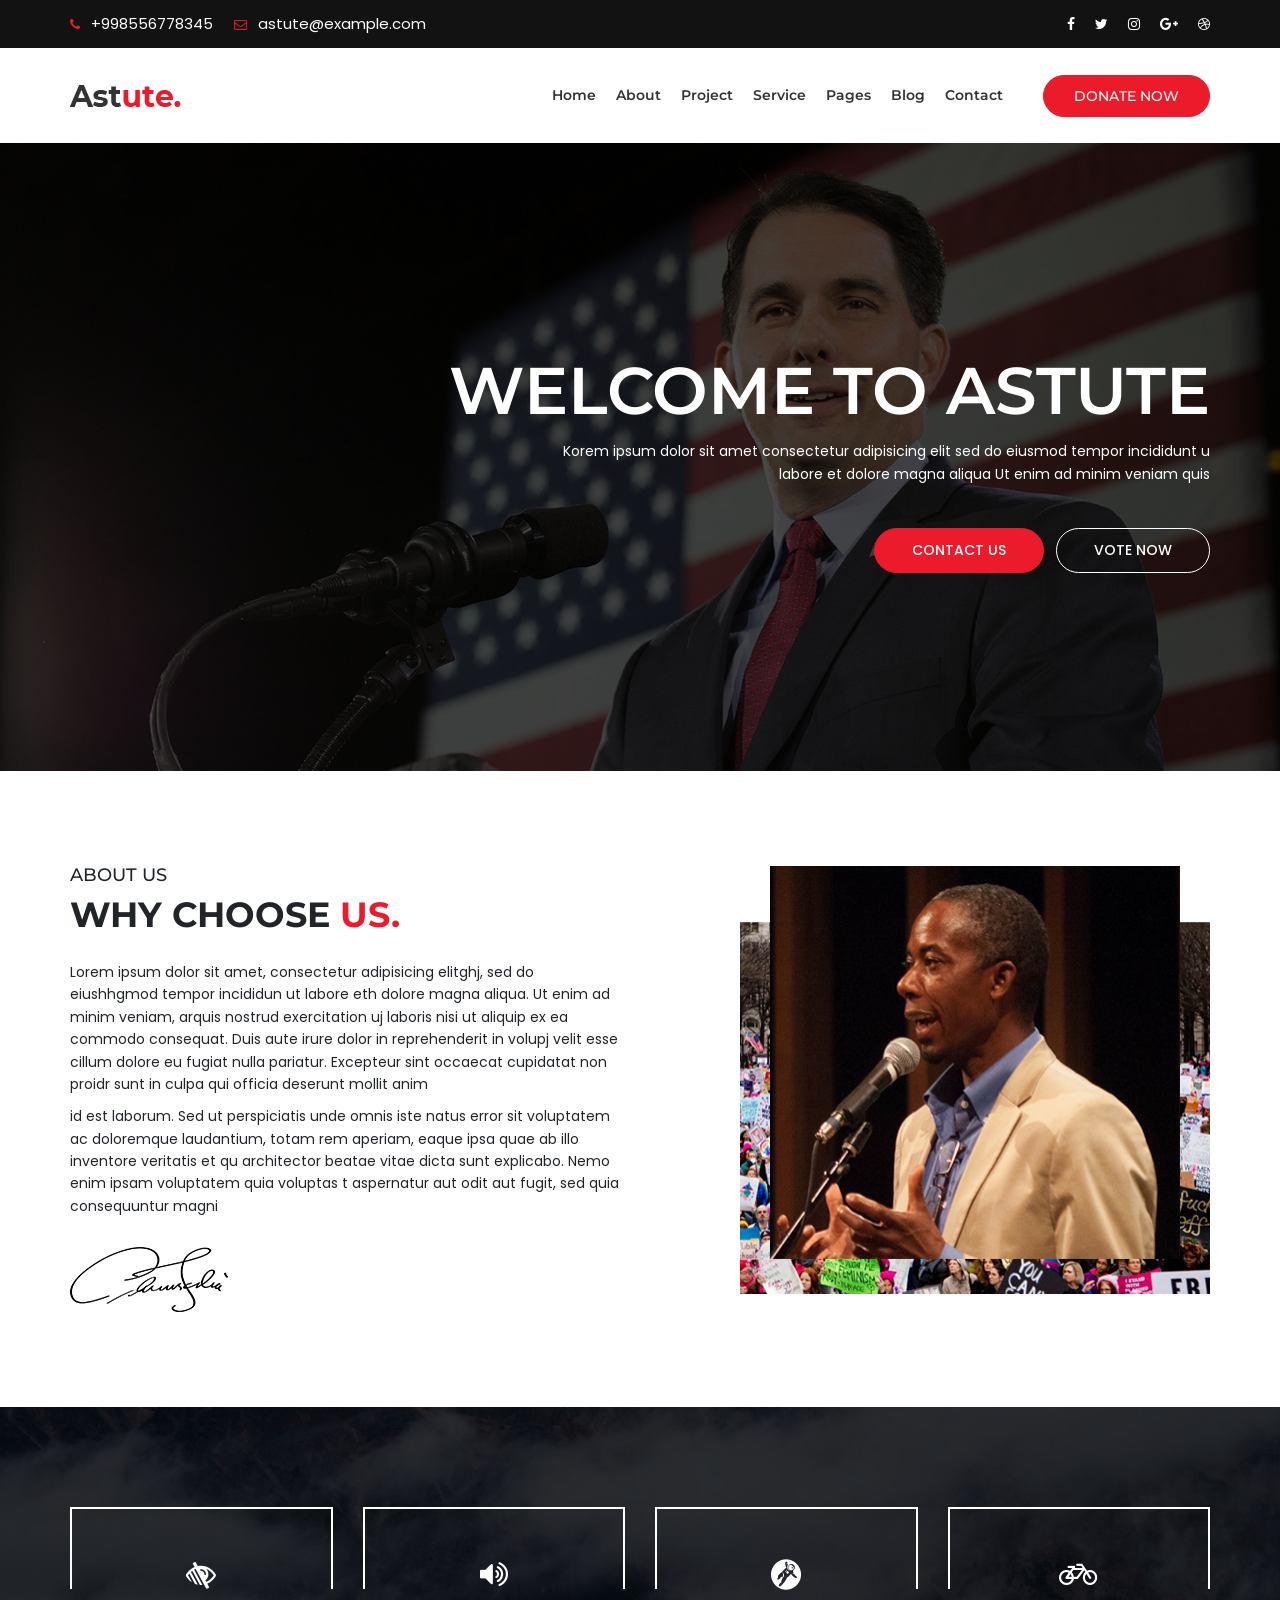
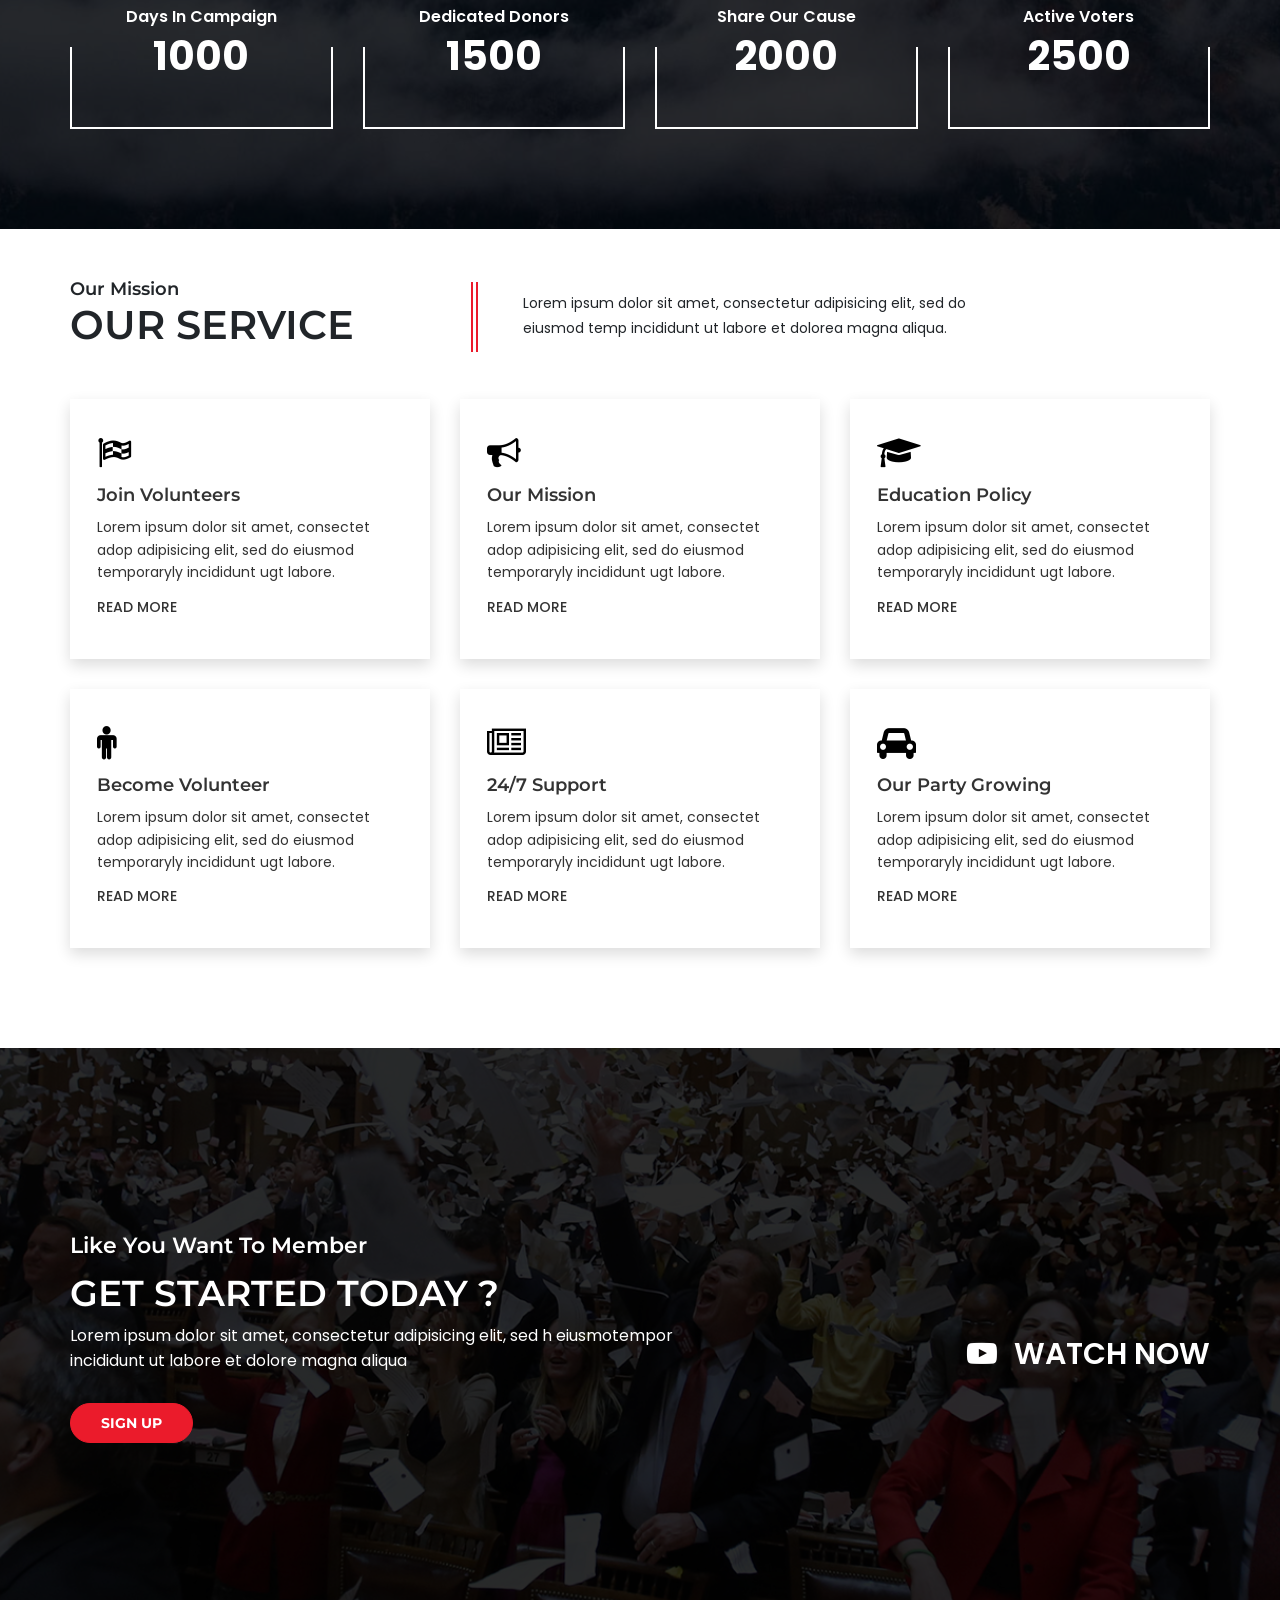
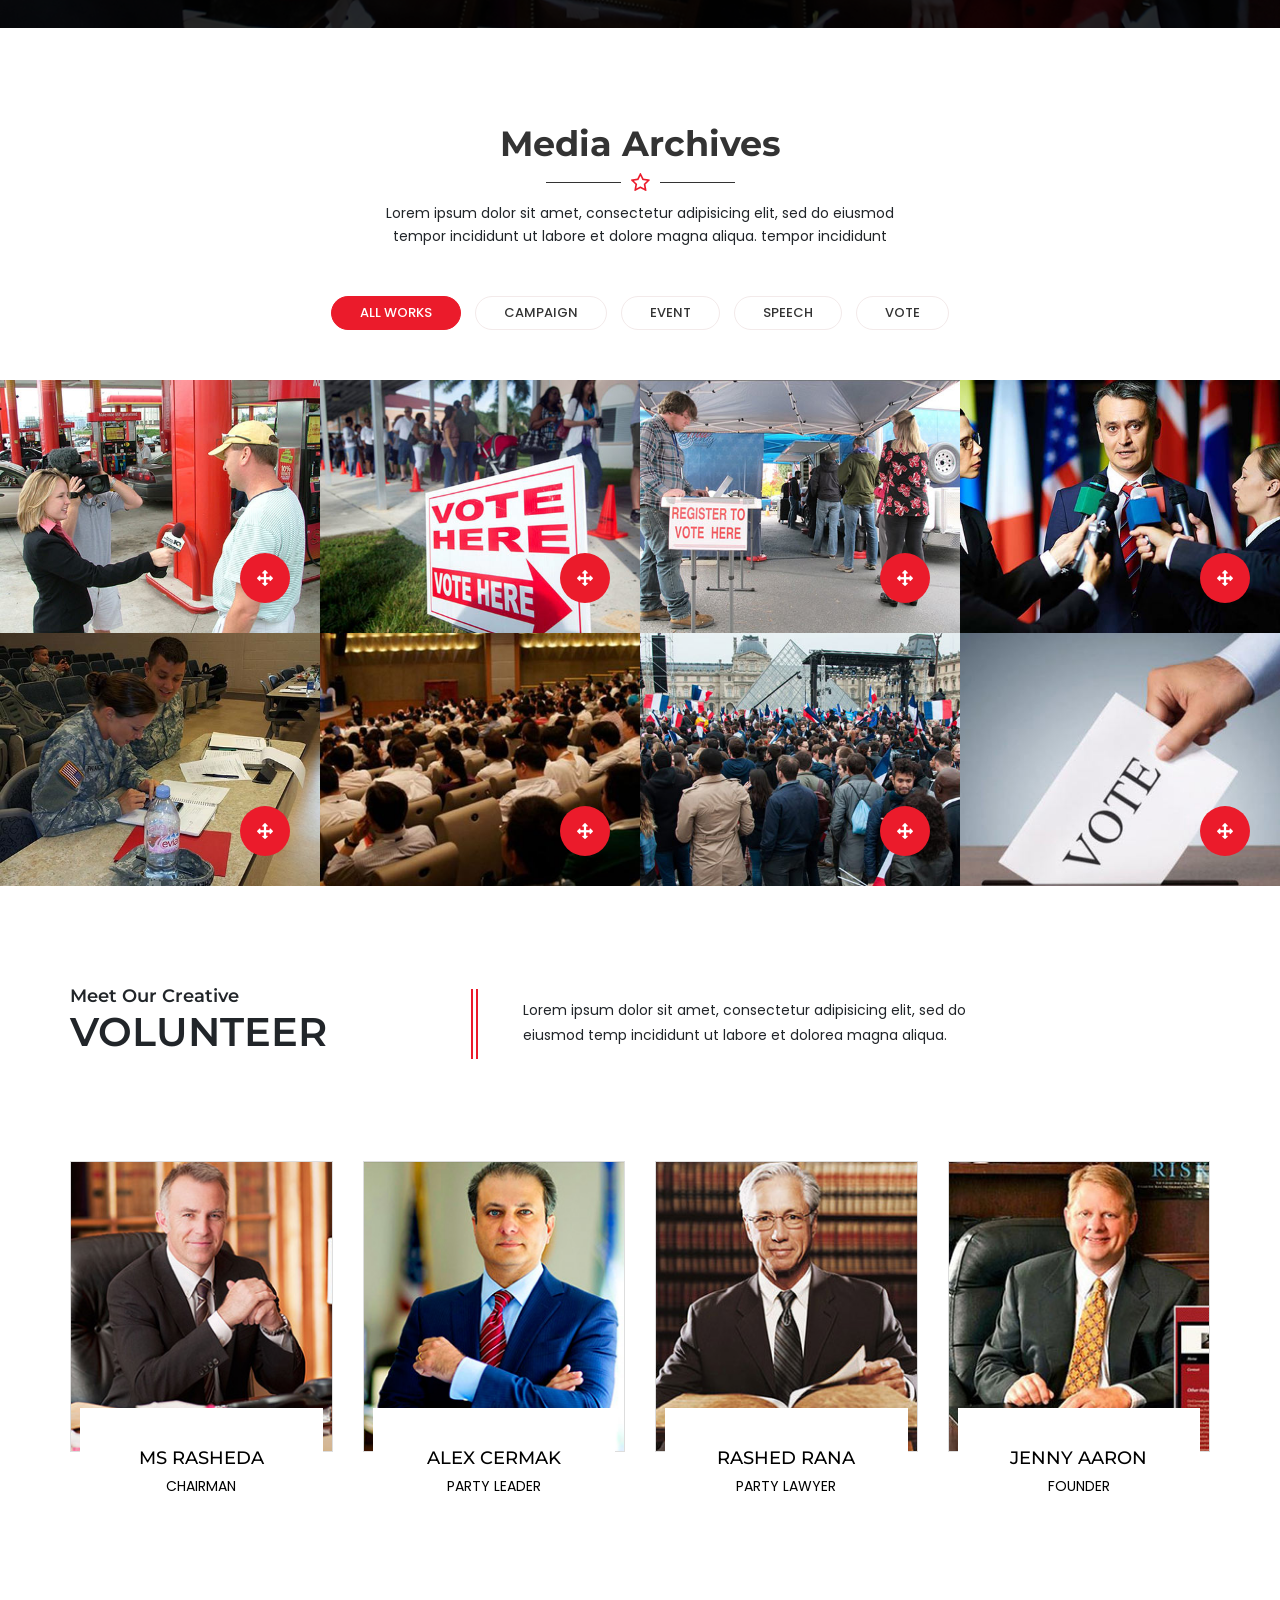
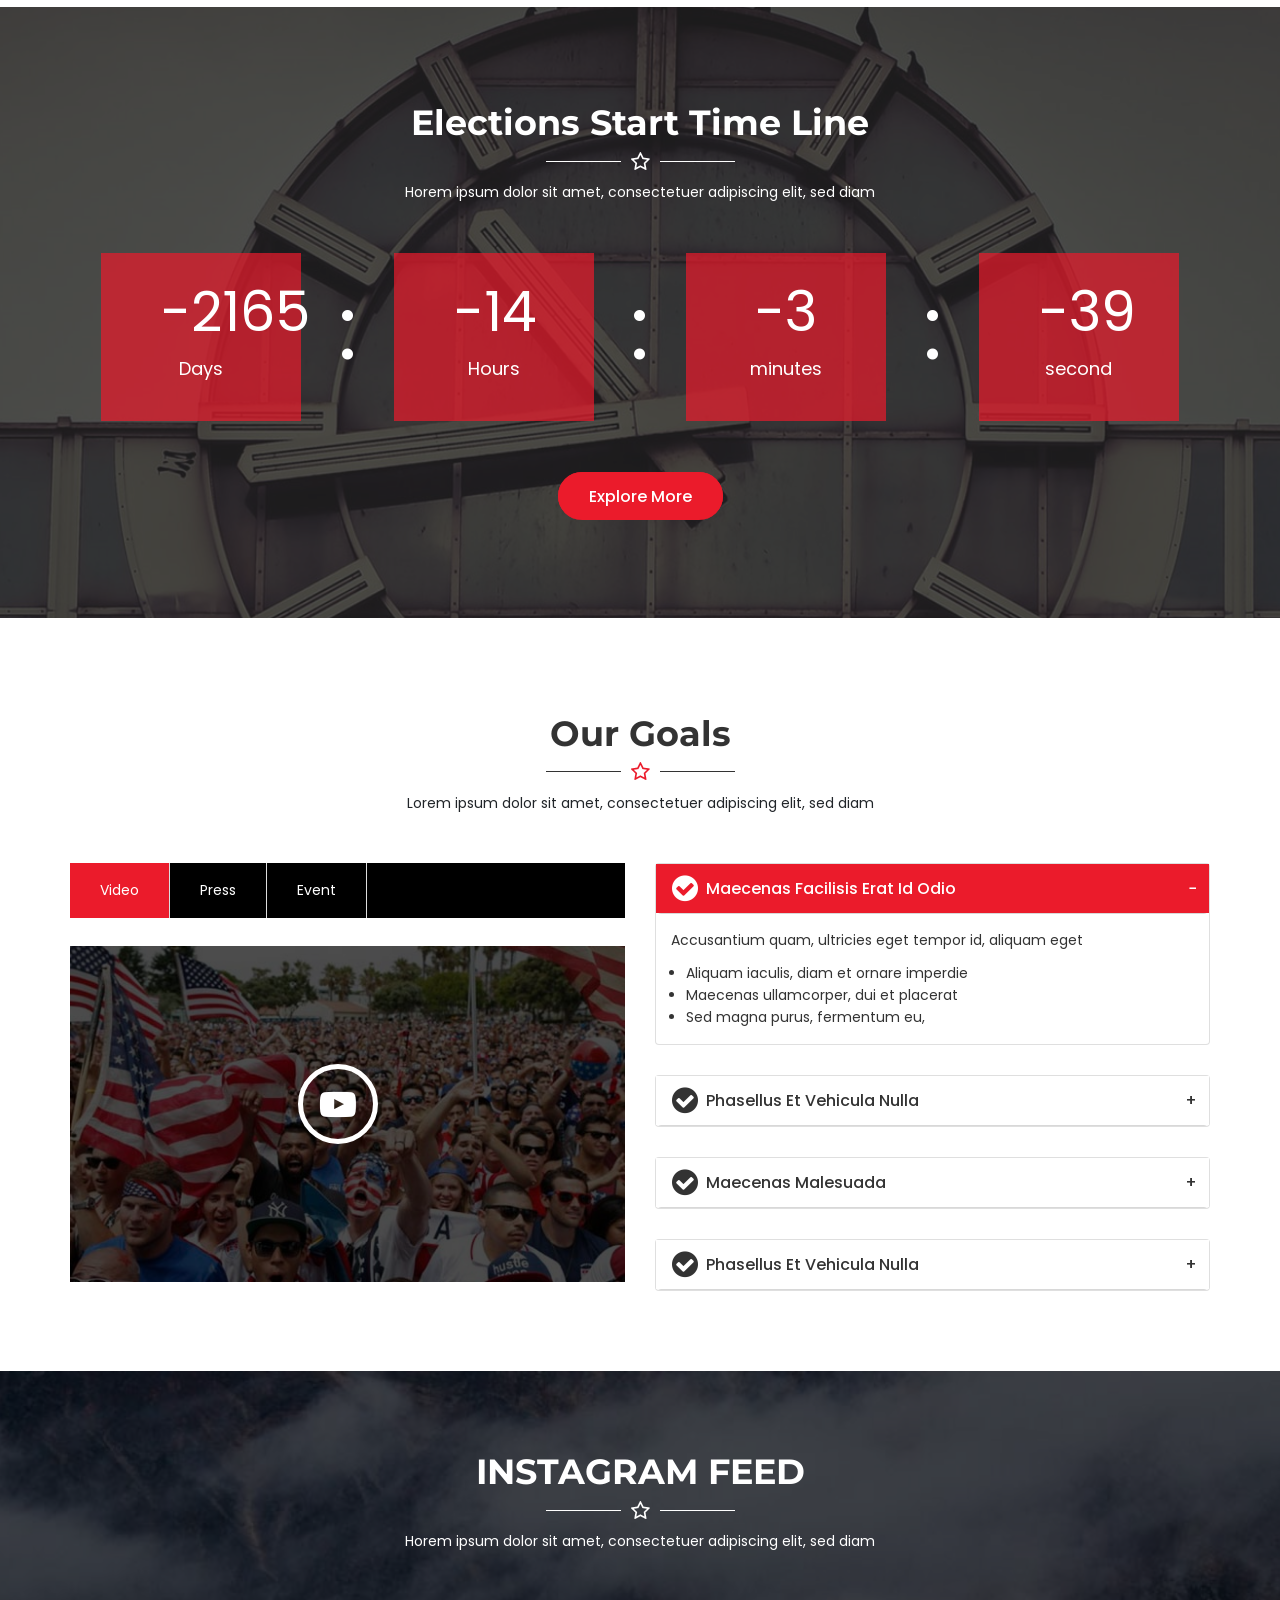
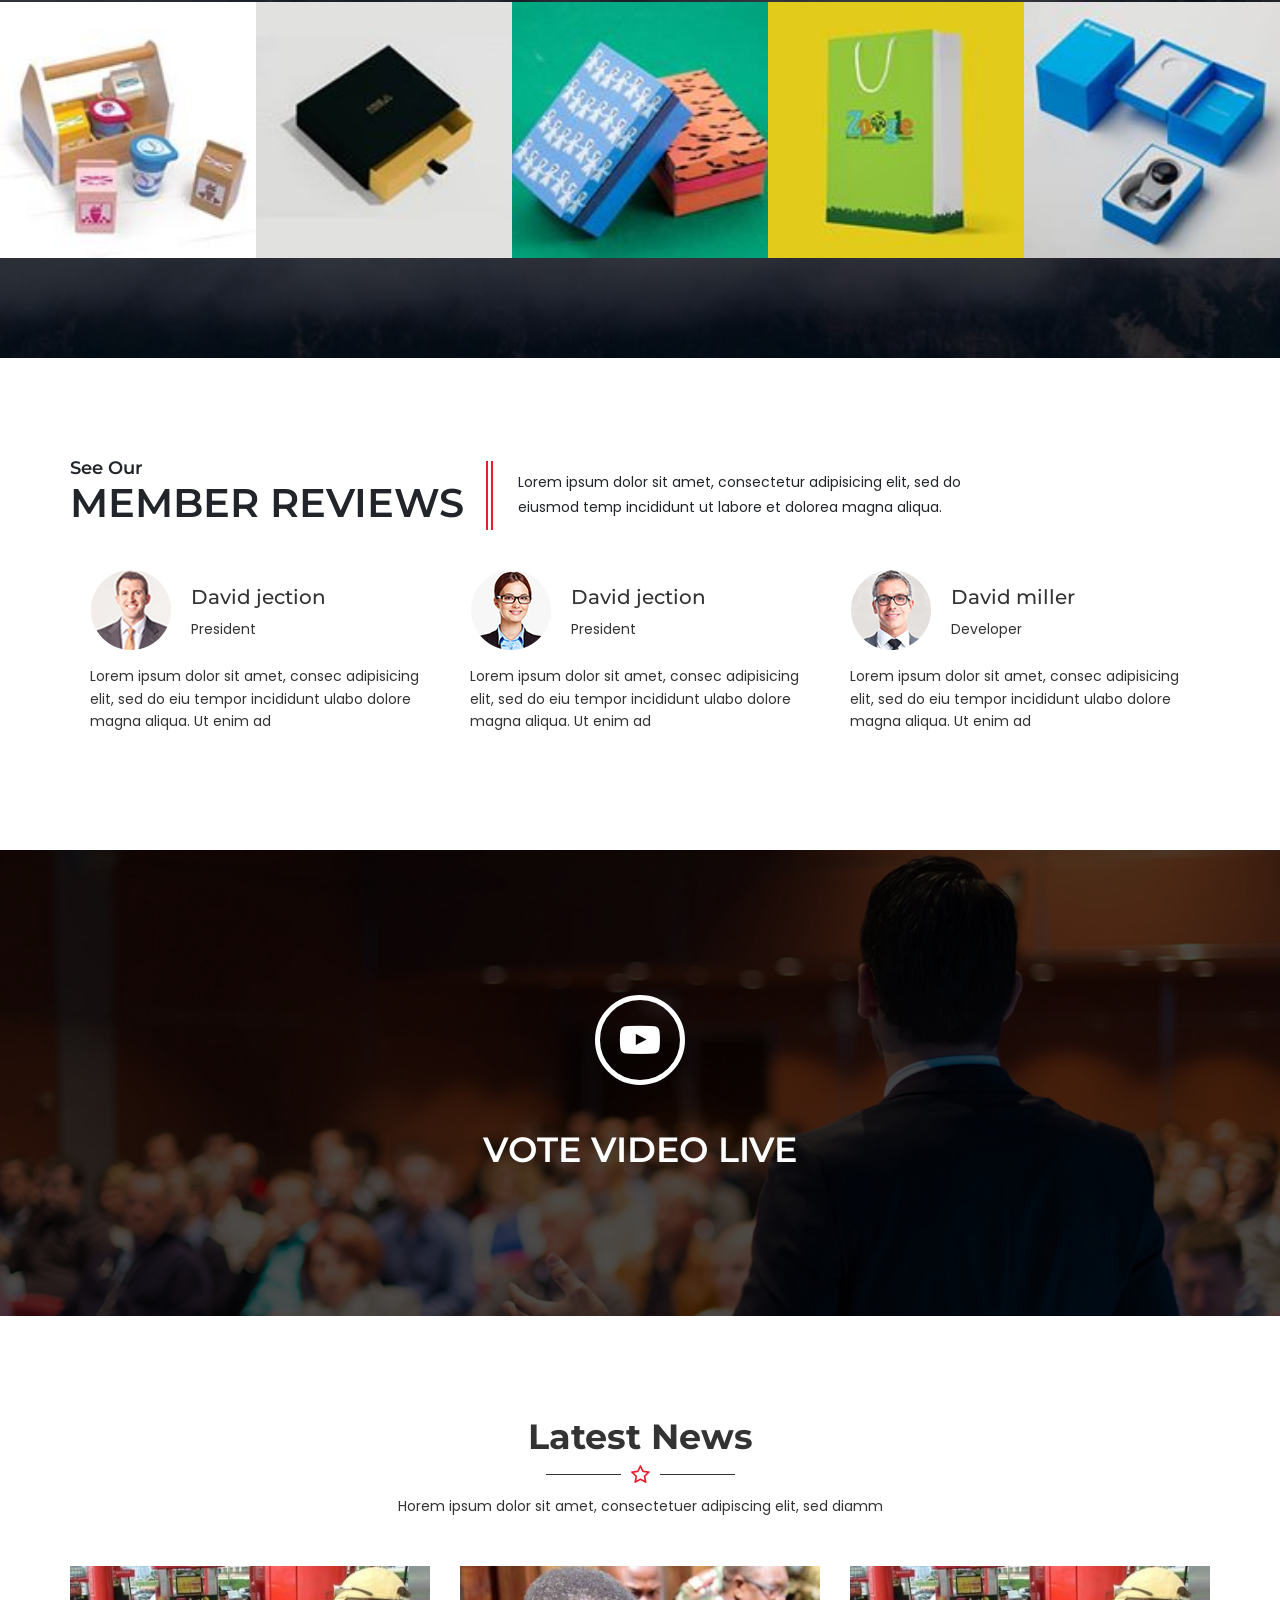
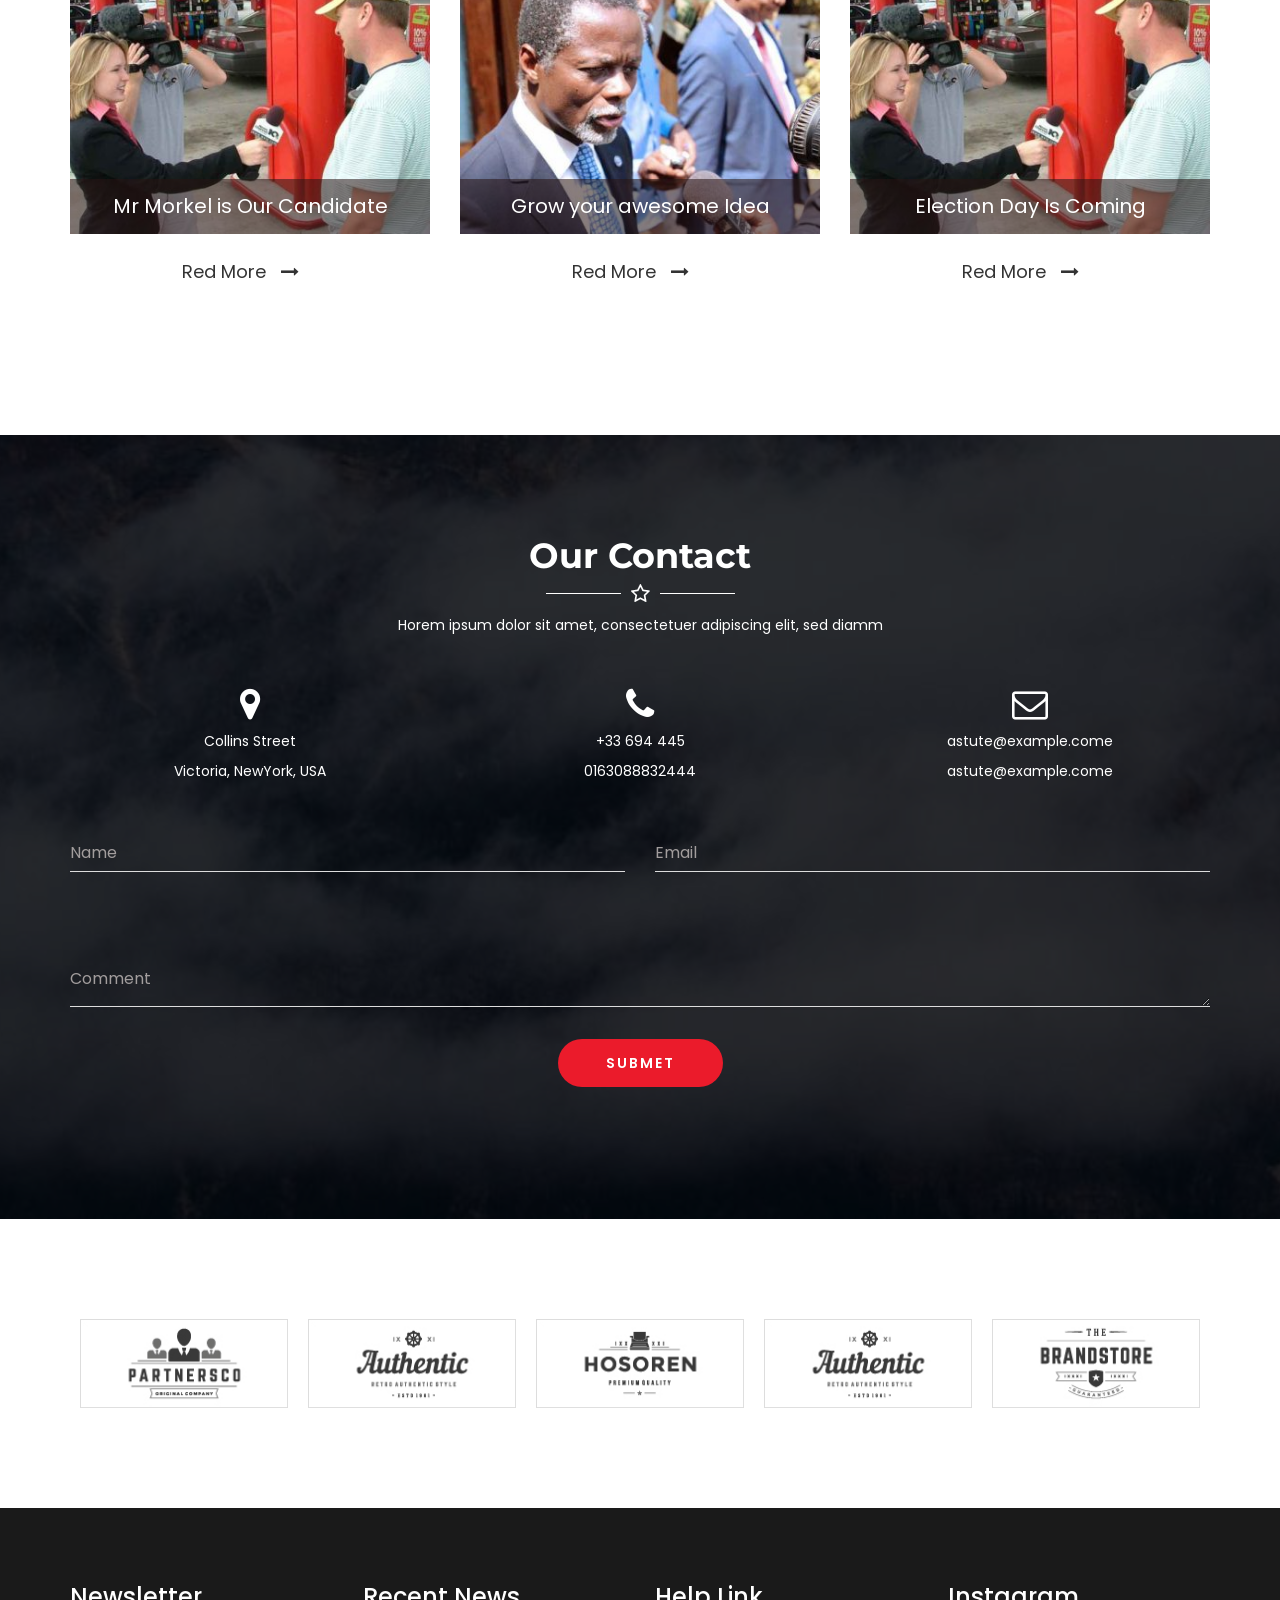
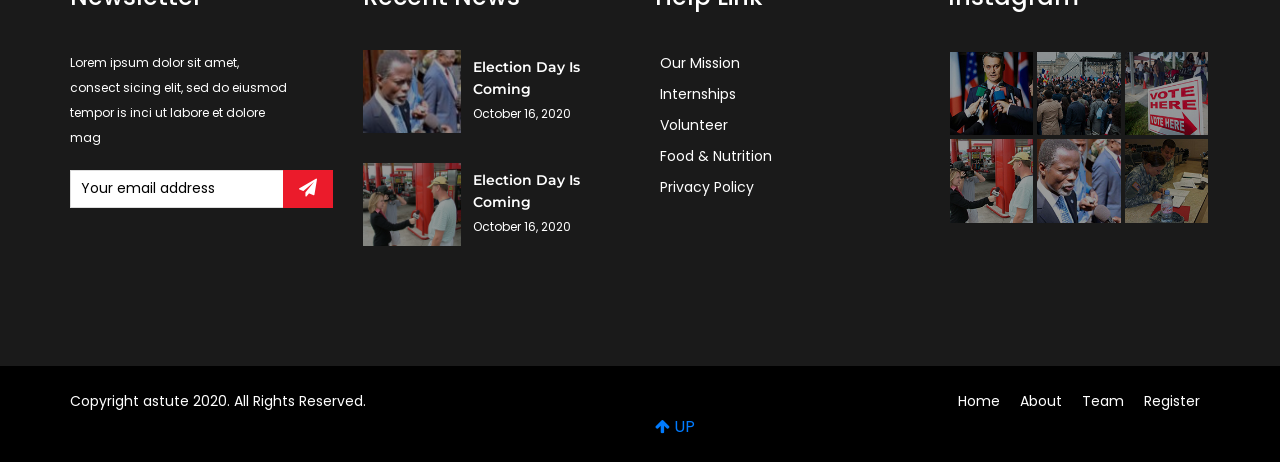
==== index.html @ 0a767649 "add banner slick arrows  css" ====
<!DOCTYPE html>
<html lang="en">

<head>
	<meta charset="UTF-8">
	<meta name="viewport" content="width=device-width, initial-scale=1.0">
	<title>asstec</title>
	<link rel="shotcut icon" type="imge/x-icon" href="./asset/imgs/logoBrand/iconA.png">
	<link rel="stylesheet" href="https://stackpath.bootstrapcdn.com/bootstrap/4.5.2/css/bootstrap.min.css">
	<link rel="stylesheet" href="./asset/css/font-awesome.min.css">
	<link rel="stylesheet" href="https://maxcdn.bootstrapcdn.com/font-awesome/4.5.0/css/font-awesome.min.css">
	<link rel="stylesheet" href="https://droitthemes.com/html/mak/css/imagelightbox.css">
	<link rel="stylesheet" href="./asset/css/slick-theme.css">
	<link rel="stylesheet" href="./asset/css/slick.css">
	<link rel="stylesheet" href="./asset/css/magnific-popup.css">
	<link rel="stylesheet" href="./asset/css/style.css">
</head>

<body id="home">
	<!-- start top header-->
	<section class="header_top">
		<div class="container">
			<div class="row">
				<div class="col-6 md-8">
					<div class="top_head">
						<div class="contac">
							<a href="#"> <i class="fa fa-phone"></i> +998556778345</a>
						</div>
						<div class="contac margin_left">
							<a href="#"> <i class="fa fa-envelope-o"></i> astute@example.com</a>
						</div>
					</div>
				</div>
				<div class="col-6 md-4">
					<div class="top_head">
						<ul class="icon_manu ml-auto">
							<li class="icon_list"> <a href="#" class="icons"><i class="fa fa-facebook"></i></a> </li>
							<li class="icon_list"> <a href="#" class="icons"><i class="fa fa-twitter"></i></a> </li>
							<li class="icon_list"> <a href="#" class="icons"><i class="fa fa-instagram"></i></a> </li>
							<li class="icon_list"> <a href="#" class="icons"><i class="fa fa-google-plus"></i></a> </li>
							<li class="icon_list"> <a href="#" class="icons"><i class="fa fa-dribbble"></i></a> </li>
						</ul>
					</div>
				</div>
			</div>
		</div>
	</section>
	<!-- start header-->
	<header class="header">
		<div class="container">
			<div class="row">
				<div class="col-12">
					<nav class="navbar navbar-expand-lg navbar-light">
						<a class="navbar-brand logoBrand" href="#"> <img src="./asset/imgs/logo-trns.png" alt="img">
						</a>
						<a class="navbar-brand logoBrand2" href="#"> <img src="./asset/imgs/brand.png" alt="img"> </a>
						<button class="navbar-toggler" type="button" data-toggle="collapse"
							data-target="#navbarSupportedContent" aria-controls="navbarSupportedContent"
							aria-expanded="false" aria-label="Toggle navigation">
							<div class="bar"></div>
							<div class="bar"></div>
							<div class="bar"></div>
						</button>
						<div class="collapse navbar-collapse navbar_collapse maincollaps" id="navbarSupportedContent">
							<ul class="navbar-nav ml-auto main_manu">
								<li class="nav-item active"><a class="nav-link" href="#">home</a></li>
								<li class="nav-item "><a class="nav-link" href="#">about</a></li>
								<li class="nav-item "><a class="nav-link" href="#">project</a></li>
								<li class="nav-item "><a class="nav-link" href="#">service</a></li>
								<li class="nav-item "><a class="nav-link" href="#">pages</a></li>
								<li class="nav-item "><a class="nav-link" href="#">blog</a></li>
								<li class="nav-item "><a class="nav-link" href="#">contact</a></li>
							</ul>
							<div class="donate_button"> <a href="#" class="donatebtn"> Donate Now</a> </div>
						</div>
					</nav>
				</div>
			</div>
		</div>
	</header>
	<!-- start banner  -->

	<section class="banner_slide">
		<div class="banner_worp">
			<div class="container">
				<div class="row ">
					<div class="col-12">
						<div class="banner text-left">
							<div class="main_banner text-left">
								<h1 class="banerHed text-left"> WELCOME TO ASTUTE</h1>
								<p class="banner_pra text-left">Korem ipsum dolor sit amet consectetur adipisicing elit
									sed do eiusmod
									tempor incididunt u labore et dolore magna aliqua Ut enim ad minim veniam quis</p>
								<button class="banner_button">contact us</button>
								<button class="bnarbtn">vote now</button>
							</div>
						</div>
					</div>

				</div>
			</div>
		</div>
		<div class="banner_worp">
			<div class="container">
				<div class="row ">
					<div class="col-12 slider_item">
						<div class="banner text-right">
							<div class="main_banner text-right">
								<h1 class="banerHed text-right"> WELCOME TO ASTUTE</h1>
								<p class="banner_pra banner_pra3 text-right">Korem ipsum dolor sit amet consectetur
									adipisicing elit sed do eiusmod
									tempor incididunt u labore et dolore magna aliqua Ut enim ad minim veniam quis</p>
								<button class="banner_button">contact us</button>
								<button class="bnarbtn">vote now</button>
							</div>
						</div>
					</div>

				</div>
			</div>
		</div>

	</section>

	<!---start about-->
	<section class="about_us">
		<div class="container">
			<div class="row">
				<div class="col-xl-6 col-lg-6 col-md-6 col-sm-12 co-12">
					<div class="about_main">
						<h6 class="about_sub">ABOUT US</h6>
						<h2 class="about_head">WHY CHOOSE <span>US.</span> </h2>
						<p class="aboutPrea">Lorem ipsum dolor sit amet, consectetur adipisicing elitghj, sed do
							eiushhgmod tempor incididun ut labore eth dolore magna aliqua. Ut enim ad minim veniam,
							arquis nostrud exercitation uj laboris nisi ut aliquip ex ea commodo consequat. Duis aute
							irure dolor in reprehenderit in volupj velit esse cillum dolore eu fugiat nulla pariatur.
							Excepteur sint occaecat cupidatat non proidr sunt in culpa qui officia deserunt mollit anim
						</p>
						<p class="aboutPrea2">id est laborum. Sed ut perspiciatis unde omnis iste natus error sit
							voluptatem ac doloremque laudantium, totam rem aperiam, eaque ipsa quae ab illo inventore
							veritatis et qu architector beatae vitae dicta sunt explicabo. Nemo enim ipsam voluptatem
							quia voluptas t aspernatur aut odit aut fugit, sed quia consequuntur magni</p>
						<div class="sigensar"><img class="img-fluid" src="./asset/imgs/sing.png" alt="img"></div>
					</div>
				</div>
				<div class="col-xl-6 col-lg-6 col-md-6 col-sm-12 co-12">
					<div class="about_imgs"> <img class="img-fluid" src="./asset/imgs/about-1.png" alt="img"> </div>
				</div>
			</div>
		</div>
	</section>
	<!---start counting-->
	<section class="countain_worp">
		<div class="container">
			<div class="row">
				<div class="col-xl-3 col-lg-3 col-md-6 col-12">
					<div class="main_counting">
						<div class="icon_count"><i class="fa fa-low-vision"></i></div>
						<p class="pra_count">Days In Campaign</p> <span class="counting">1000</span>
					</div>
				</div>
				<div class="col-xl-3 col-lg-3 col-md-6 col-12">
					<div class="main_counting">
						<div class="icon_count"><i class="fa fa-volume-up"></i></div>
						<p class="pra_count">Dedicated Donors</p> <span class="counting">1500</span>
					</div>
				</div>
				<div class="col-xl-3 col-lg-3 col-md-6 col-12">
					<div class="main_counting">
						<div class="icon_count"><i class="fa fa-grav"></i></div>
						<p class="pra_count">Share Our Cause</p> <span class="counting">2000</span>
					</div>
				</div>
				<div class="col-xl-3 col-lg-3 col-md-6 col-12">
					<div class="main_counting">
						<div class="icon_count"><i class="fa fa-bicycle"></i></div>
						<p class="pra_count">Active Voters</p> <span class="counting">2500</span>
					</div>
				</div>
			</div>
		</div>
	</section>
	<!--start Mission-->
	<section class="Mission">
		<div class="container">
			<div class="row">
				<div class="col-xl-5 col-lg-5 col-md-12 col-12">
					<div class="mainMission">
						<div class="MissionTitle">
							<h5 class="Missionsub">Our Mission</h5>
							<h2 class="Missionhead">OUR SERVICE</h2>
						</div>
					</div>
				</div>
				<div class="col-xl-7 col-lg-7 col-md-12 col-12">
					<div class="mainMission">
						<p class="massionPra">Lorem ipsum dolor sit amet, consectetur adipisicing elit, sed do eiusmod
							temp incididunt ut labore et dolorea magna aliqua.</p>
					</div>
				</div>
			</div>
		</div>
	</section>
	<!--start Volunteers-->
	<section class="Volunteers">
		<div class="container">
			<div class="row">
				<div class="col-xl-4 col-lg-4 col-md-6 col-12">
					<div class="VolunteersMain">
						<div class="icon_flag"><i class="fa fa-flag-checkered"></i></div>
						<h3 class="VolunteersHead">Join Volunteers</h3>
						<p class="VolunteersPra">Lorem ipsum dolor sit amet, consectet adop adipisicing elit, sed do
							eiusmod temporaryly incididunt ugt labore.</p>
						<div class="ReadMore"><a href="#" class="red_button"> read more</a></div>
					</div>
				</div>
				<div class="col-xl-4 col-lg-4 col-md-6 col-12">
					<div class="VolunteersMain">
						<div class="icon_flag"><i class="fa fa-bullhorn"></i></div>
						<h3 class="VolunteersHead">Our Mission</h3>
						<p class="VolunteersPra">Lorem ipsum dolor sit amet, consectet adop adipisicing elit, sed do
							eiusmod temporaryly incididunt ugt labore.</p>
						<div class="ReadMore"><a href="#" class="red_button"> read more</a></div>
					</div>
				</div>
				<div class="col-xl-4 col-lg-4 col-md-6 col-12">
					<div class="VolunteersMain">
						<div class="icon_flag"><i class="fa fa-graduation-cap"></i></div>
						<h3 class="VolunteersHead">Education Policy</h3>
						<p class="VolunteersPra">Lorem ipsum dolor sit amet, consectet adop adipisicing elit, sed do
							eiusmod temporaryly incididunt ugt labore.</p>
						<div class="ReadMore"><a href="#" class="red_button"> read more</a></div>
					</div>
				</div>
				<div class="col-xl-4 col-lg-4 col-md-6 col-12">
					<div class="VolunteersMain">
						<div class="icon_flag"><i class="fa fa-male"></i></div>
						<h3 class="VolunteersHead">Become Volunteer</h3>
						<p class="VolunteersPra">Lorem ipsum dolor sit amet, consectet adop adipisicing elit, sed do
							eiusmod temporaryly incididunt ugt labore.</p>
						<div class="ReadMore"><a href="#" class="red_button"> read more</a></div>
					</div>
				</div>
				<div class="col-xl-4 col-lg-4 col-md-6 col-12">
					<div class="VolunteersMain">
						<div class="icon_flag"><i class="fa fa-newspaper-o"></i></div>
						<h3 class="VolunteersHead">24/7 Support</h3>
						<p class="VolunteersPra">Lorem ipsum dolor sit amet, consectet adop adipisicing elit, sed do
							eiusmod temporaryly incididunt ugt labore.</p>
						<div class="ReadMore"><a href="#" class="red_button"> read more</a></div>
					</div>
				</div>
				<div class="col-xl-4 col-lg-4 col-md-6 col-12">
					<div class="VolunteersMain">
						<div class="icon_flag"><i class="fa fa-car"></i></div>
						<h3 class="VolunteersHead">Our Party Growing</h3>
						<p class="VolunteersPra">Lorem ipsum dolor sit amet, consectet adop adipisicing elit, sed do
							eiusmod temporaryly incididunt ugt labore.</p>
						<div class="ReadMore"><a href="#" class="red_button"> read more</a></div>
					</div>
				</div>
			</div>
		</div>
	</section>
	<!---start watch video-->
	<section class="watch_worp">
		<div class="container">
			<div class="row">
				<div class="col-xl-8 col-lg-8 col-md-12 col-12">
					<div class="watchmain">
						<div class="watch">
							<h1 class="watch_hed"> Like You Want To Member</h1>
							<h1 class="watchHed"> GET STARTED TODAY ?</h1>
							<p class="watch_pra">Lorem ipsum dolor sit amet, consectetur adipisicing elit, sed h
								eiusmotempor incididunt ut labore et dolore magna aliqua</p>
							<button class="bnarbtn">sign up</button>
						</div>
					</div>
				</div>
				<div class="col-xl-4 col-lg-4 col-md-12  col-12 ">
					<div class="video_main">
						<a class="viveoLink popup-youtube" id="demo" href="https://player.vimeo.com/video/38303529">
							<i class="fa fa-youtube-play"></i> WATCH NOW
						</a>
					</div>

				</div>
			</div>
		</div>
	</section>
	<!---start Media Archives-->
	<section class="Media_worp">
		<div class="container">
			<div class="row">
				<div class="col-12">
					<div class="media_header">
						<h3 class="media_hed">Media Archives</h3>
						<div class="img_star"> <img class="img-fluid" src="./asset/imgs/logoBrand/icon_red.png"
								class="img-fluid" alt="img"> </div>
						<p class="media_prag">Lorem ipsum dolor sit amet, consectetur adipisicing elit, sed do eiusmod
							tempor incididunt ut labore et dolore magna aliqua. tempor incididunt</p>
					</div>
				</div>
			</div>
		</div>
	</section>
	<section class="manu_Iteme">
		<div class="container">
			<div class="row">
				<div class="col-12">
					<div class="isotop_manu">
						<div class="isotopmein">
							<button data-filter="*" type="button" class="btn btn-defule list_item active">all
								works</button>
							<button data-filter=".Campaign" type="button"
								class="btn btn-defule list_item">Campaign</button>
							<button data-filter=".event" type="button" class="btn btn-defule list_item">event</button>
							<button data-filter=".speech" type="button" class="btn btn-defule list_item">speech</button>
							<button data-filter=".vote" type="button" class="btn btn-defule list_item">vote</button>
						</div>
					</div>
				</div>
			</div>
		</div>
	</section>
	<section class="Media_filtring">
		<div class="container-flutd p-0">
			<div class="row m-0 filtering_item_row">
				<div class="col-xl-3 col-lg-3 col-md-6 col-12 filter_items p-0  event speech">
					<div class="media_overlay">
						<div class="img_overlay">
							<div><img src="./asset/imgs/1.jpg" alt="Avatar" class="image img-fluid"></div>
							<div class="overlayhed">
								<div class="text">
									<h4 class="hoverhead"><a href="#" class="overlay_icon">Demo Media Title 4</a></h4>
									<p class="hoverpra">vote , speech</p>
								</div>
							</div>
						</div>
						<div class="litebox">
							<a class="icon_link" href="./asset/imgs/1.jpg"> <i class="fa fa-arrows"
									aria-hidden="true"></i> </a>
						</div>
					</div>
				</div>
				<div class="col-xl-3 col-lg-3 col-md-6 col-12 filter_items p-0 Campaign vote">
					<div class="media_overlay">
						<div class="img_overlay">
							<div><img src="./asset/imgs/po3.jpg" alt="Avatar" class="image img-fluid"></div>
							<div class="overlayhed">
								<div class="text">
									<h4 class="hoverhead"><a href="#" class="overlay_icon">Demo Media Title 4</a></h4>
									<p class="hoverpra">vote , speech</p>
								</div>
							</div>
						</div>
						<div class="litebox">
							<a class="icon_link" href="./asset/imgs/po3.jpg"> <i class="fa fa-arrows"
									aria-hidden="true"></i> </a>
						</div>
					</div>
				</div>
				<div class="col-xl-3 col-lg-3 col-md-6 col-12 filter_items p-0 even speech">
					<div class="media_overlay">
						<div class="img_overlay">
							<div><img src="./asset/imgs/5.jpg" alt="Avatar" class="image img-fluid"></div>
							<div class="overlayhed">
								<div class="text">
									<h4 class="hoverhead"><a href="#" class="overlay_icon">Demo Media Title 4</a></h4>
									<p class="hoverpra">vote , speech</p>
								</div>
							</div>
						</div>
						<div class="litebox">
							<a class="icon_link" href="./asset/imgs/5.jpg"> <i class="fa fa-arrows"
									aria-hidden="true"></i> </a>
						</div>
					</div>
				</div>
				<div class="col-xl-3 col-lg-3 col-md-6 col-12 filter_items p-0 Campaign speech">
					<div class="media_overlay">
						<div class="img_overlay">
							<div><img src="./asset/imgs/po1.jpg" alt="Avatar" class="image img-fluid"></div>
							<div class="overlayhed">
								<div class="text">
									<h4 class="hoverhead"><a href="#" class="overlay_icon">Demo Media Title 4</a></h4>
									<p class="hoverpra">vote , speech</p>
								</div>
							</div>
						</div>
						<div class="litebox">
							<a class="icon_link" href="./asset/imgs/po1.jpg"> <i class="fa fa-arrows"
									aria-hidden="true"></i> </a>
						</div>
					</div>
				</div>
				<div class="col-xl-3 col-lg-3 col-md-6 col-12 filter_items p-0 event speech">
					<div class="media_overlay">
						<div class="img_overlay">
							<div><img src="./asset/imgs/po7.jpg" alt="Avatar" class="image img-fluid"></div>
							<div class="overlayhed">
								<div class="text">
									<h4 class="hoverhead"><a href="#" class="overlay_icon">Demo Media Title 4</a></h4>
									<p class="hoverpra">vote , speech</p>
								</div>
							</div>
						</div>
						<div class="litebox">
							<a class="icon_link" href="./asset/imgs/po7.jpg"> <i class="fa fa-arrows"
									aria-hidden="true"></i> </a>
						</div>
					</div>
				</div>
				<div class="col-xl-3 col-lg-3 col-md-6 col-12 filter_items p-0 speech vote">
					<div class="media_overlay">
						<div class="img_overlay">
							<div><img src="./asset/imgs/po4.jpg" alt="Avatar" class="image img-fluid"></div>
							<div class="overlayhed">
								<div class="text">
									<h4 class="hoverhead"><a href="#" class="overlay_icon">Demo Media Title 4</a></h4>
									<p class="hoverpra">vote , speech</p>
								</div>
							</div>
						</div>
						<div class="litebox">
							<a class="icon_link" href="./asset/imgs/po4.jpg"> <i class="fa fa-arrows"
									aria-hidden="true"></i> </a>
						</div>
					</div>
				</div>
				<div class="col-xl-3 col-lg-3 col-md-6 col-12 filter_items p-0 Campaign vote">
					<div class="media_overlay">
						<div class="img_overlay">
							<div><img src="./asset/imgs/po2.jpg" alt="Avatar" class="image img-fluid"></div>
							<div class="overlayhed">
								<div class="text">
									<h4 class="hoverhead"><a href="#" class="overlay_icon">Demo Media Title 4</a></h4>
									<p class="hoverpra">vote , speech</p>
								</div>
							</div>
						</div>
						<div class="litebox">
							<a class="icon_link" href="./asset/imgs/po2.jpg"> <i class="fa fa-arrows"
									aria-hidden="true"></i> </a>
						</div>
					</div>
				</div>
				<div class="col-xl-3 col-lg-3 col-md-6 col-12 filter_items p-0 event vote">
					<div class="media_overlay">
						<div class="img_overlay">
							<div><img src="./asset/imgs/4.jpg" alt="Avatar" class="image img-fluid"></div>
							<div class="overlayhed">
								<div class="text">
									<h4 class="hoverhead"><a href="#" class="overlay_icon">Demo Media Title 4</a></h4>
									<p class="hoverpra">vote , speech</p>
								</div>
							</div>
						</div>
						<div class="litebox">
							<a class="icon_link" href="./asset/imgs/4.jpg"> <i class="fa fa-arrows"
									aria-hidden="true"></i> </a>
						</div>
					</div>
				</div>
			</div>
		</div>
	</section>
	<!--start Mission-->
	<section class="Mission">
		<div class="container">
			<div class="row">
				<div class="col-xl-5 col-lg-5 col-md-12 col-12">
					<div class="mainMission">
						<div class="MissionTitle">
							<h5 class="Missionsub">Meet Our Creative</h5>
							<h2 class="Missionhead">VOLUNTEER</h2>
						</div>
					</div>
				</div>
				<div class="col-xl-7 col-lg-7 col-md-12 col-12">
					<div class="mainMission">
						<p class="massionPra">Lorem ipsum dolor sit amet, consectetur adipisicing elit, sed do eiusmod
							temp incididunt ut labore et dolorea magna aliqua.</p>
					</div>
				</div>
			</div>
		</div>
	</section>
	<!--srart VOLUNTEER-->
	<section class="VOLUNTEER">
		<div class="container">
			<div class="row">
				<!-- start team item -->
				<div class="col-xl-3 col-lg-3 col-md-6 col-12">
					<div class="ovErlay">
						<div class="img_overlay"> <img src="./asset/imgs/team1.jpg" alt="Avatar"
								class="image img-fluid"> </div>
						<div class="overlay_header">
							<h4 class="overadhed">MS RASHEDA</h4>
							<p class="overarpra">CHAIRMAN</p>
							<ul class="maine_manu">
								<li class="nav-item"> <a href="#" class="overlay_icon"><i
											class="fa fa-facebook"></i></a></li>
								<li class="nav-item"> <a href="#" class="overlay_icon"><i class="fa fa-twitter"></i></a>
								</li>
								<li class="nav-item"> <a href="#" class="overlay_icon"><i
											class="fa fa-google-plus"></i></a></li>
								<li class="nav-item"> <a href="#" class="overlay_icon"><i
											class="fa fa-linkedin"></i></a></li>
							</ul>
						</div>
					</div>
				</div>
				<!-- end team item -->
				<!-- start team item -->
				<div class="col-xl-3 col-lg-3 col-md-6 col-12">
					<div class="ovErlay">
						<div class="img_overlay"> <img src="./asset/imgs/team2.jpg" alt="Avatar"
								class="image img-fluid"> </div>
						<div class="overlay_header">
							<h4 class="overadhed">ALEX CERMAK</h4>
							<p class="overarpra">PARTY LEADER</p>
							<ul class="maine_manu">
								<li class="nav-item"> <a href="#" class="overlay_icon"><i
											class="fa fa-facebook"></i></a></li>
								<li class="nav-item"> <a href="#" class="overlay_icon"><i class="fa fa-twitter"></i></a>
								</li>
								<li class="nav-item"> <a href="#" class="overlay_icon"><i
											class="fa fa-google-plus"></i></a></li>
								<li class="nav-item"> <a href="#" class="overlay_icon"><i
											class="fa fa-linkedin"></i></a></li>
							</ul>
						</div>
					</div>
				</div>
				<!-- end team item -->
				<!-- start team item -->
				<div class="col-xl-3 col-lg-3 col-md-6 col-12">
					<div class="ovErlay">
						<div class="img_overlay"> <img src="./asset/imgs/team3.jpg" alt="Avatar"
								class="image img-fluid"> </div>
						<div class="overlay_header">
							<h4 class="overadhed">RASHED RANA</h4>
							<p class="overarpra">PARTY LAWYER</p>
							<ul class="maine_manu">
								<li class="nav-item"> <a href="#" class="overlay_icon"><i
											class="fa fa-facebook"></i></a></li>
								<li class="nav-item"> <a href="#" class="overlay_icon"><i class="fa fa-twitter"></i></a>
								</li>
								<li class="nav-item"> <a href="#" class="overlay_icon"><i
											class="fa fa-google-plus"></i></a></li>
								<li class="nav-item"> <a href="#" class="overlay_icon"><i
											class="fa fa-linkedin"></i></a></li>
							</ul>
						</div>
					</div>
				</div>
				<!-- end team item -->
				<!-- start team item -->
				<div class="col-xl-3 col-lg-3 col-md-6 col-12">
					<div class="ovErlay">
						<div class="img_overlay"> <img src="./asset/imgs/team4.jpg" alt="Avatar"
								class="image img-fluid"> </div>
						<div class="overlay_header">
							<h4 class="overadhed">JENNY AARON</h4>
							<p class="overarpra">FOUNDER</p>
							<ul class="maine_manu">
								<li class="nav-item"> <a href="#" class="overlay_icon"><i
											class="fa fa-facebook"></i></a></li>
								<li class="nav-item"> <a href="#" class="overlay_icon"><i class="fa fa-twitter"></i></a>
								</li>
								<li class="nav-item"> <a href="#" class="overlay_icon"><i
											class="fa fa-google-plus"></i></a></li>
								<li class="nav-item"> <a href="#" class="overlay_icon"><i
											class="fa fa-linkedin"></i></a></li>
							</ul>
						</div>
					</div>
				</div>
				<!-- end team item -->
			</div>
		</div>
	</section>
	<!---start Media Archives-->
	<section class="election_worp">
		<div class="container">
			<div class="row">
				<div class="col-12">
					<div class="media_header ">
						<h3 class="media_hed ">Elections Start Time Line</h3>
						<div class="img_star"> <img class="img-fluid" src="./asset/imgs/logoBrand/icon_fff.png"
								class="img-fluid" alt="img"> </div>
						<p class="electio_prag ">Horem ipsum dolor sit amet, consectetuer adipiscing elit, sed diam</p>
					</div>
				</div>
			</div>
			<div class="row countdown">
				<div class="col-sm-3 col-12">
					<div class="count_main">
						<span id="days" class="days count_text"></span>
						<span>Days</span>
						<span class="colon">:</span>
					</div>

				</div>
				<div class="col-sm-3 col-12">
					<div class="count_main">
						<span id="hours" class="hours count_text"></span>
						<span>Hours</span>
						<span class="colon">:</span>
					</div>

				</div>
				<div class="col-sm-3 col-12">
					<div class="count_main">
						<span id="min" class="min count_text"></span>
						<span>minutes</span>
						<span class="colon">:</span>
					</div>

				</div>
				<div class="col-sm-3 col-12">
					<div class="count_main">
						<span id="sec" class="sec count_text"></span>
						<span>second</span>
					</div>
				</div>
			</div>
			<div class="row">
				<div class="col-12">
					<div class="counter_btn"> <a href="#">Explore More</a> </div>
				</div>
			</div>
		</div>
	</section>

	<!-- start Goalsworp -->
	<section class="Goalsworp">
		<div class="container">
			<div class="row">
				<div class="col-12">
					<div class=" media_header ">
						<h3 class="galasworp_color media_hed ">Our Goals</h3>
						<div class="img_star"> <img class="img-fluid" src="./asset/imgs/logoBrand/icon_red.png"
								class="img-fluid" alt="img"> </div>
						<p class="galasworp_color media_prag ">Lorem ipsum dolor sit amet, consectetuer adipiscing elit,
							sed diam</p>
					</div>
				</div>
			</div>
			<div class="row">
				<div class="col-xl-6 col-lg-6 col-md-12 col-12">
					<div class="goalaeorp_main">
						<ul class="nav nav-pills nav_manu" id="pills-tab" role="tablist">
							<li class="nav-item mav_items"> <a class="nav-link active nav_link" id="pills-home-tab"
									data-toggle="pill" href="#pills-home" role="tab" aria-controls="pills-home"
									aria-selected="true">video</a> </li>
							<li class="nav-item mav_items"> <a class="nav-link nav_link" id="pills-profile-tab"
									data-toggle="pill" href="#pills-profile" role="tab" aria-controls="pills-profile"
									aria-selected="false">Press</a> </li>
							<li class="nav-item mav_items"> <a class="nav-link nav_link" id="pills-contact-tab"
									data-toggle="pill" href="#pills-contact" role="tab" aria-controls="pills-contact"
									aria-selected="false">event</a> </li>
						</ul>
						<div class="tab-content tab_content" id="pills-tabContent">
							<div class="tab_pane tab-pane fade show active" id="pills-home" role="tabpanel"
								aria-labelledby="pills-home-tab">
								<div class="video_worp">
									<div><img src="./asset/imgs/vots.jpg" class="img-fluid img_video" alt="video">
									</div>
									<div class="icon_viedo">
										<a class="popup-youtube" href="https://player.vimeo.com/video/259411563"> <i
												class="fa fa-youtube-play"></i></a>
									</div>
								</div>
							</div>
							<div class="tab-pane fade tab_content" id="pills-profile" role="tabpanel"
								aria-labelledby="pills-profile-tab">
								<div class="col-12">
									<div class="tab_title">
										<h3 class="title_hed">Cum sociis natoque penatibus et magnis</h3>
										<p class="title_pra">Dationsla seam ac diam pharetra mattis ut eget elit. Vestib
											ulum inerse pharetra dolor. Aliquam ultrice rutrum libero ut pulv inar
											lectus tincidunt inbe. Nunc nibh eliter feugiat sed congue.</p>
										<p class="title_pra">Conse ctetur none.Donec sed odio dui. Nulla vitae elit
											libero, a pharetra augue. Nullam id dolor id nibh ultricies vehicula ut id
											elit. Integer posuere erat a ante venenatis dapibus posuere velit aliquet.
										</p>
										<p class="title_pra">Honec sed odio dui. Nulla vitae elit libero, a pharetra
											augue. Nullam id dolor id nibh ultricies vehicula ut id elit. Integer
											posuere erat velit aliquet.</p>
									</div>
								</div>
							</div>
							<div class="tab-pane fade tab_content" id="pills-contact" role="tabpanel"
								aria-labelledby="pills-contact-tab">
								<div class="row">
									<div class="col-12">
										<div class="mediamanu">
											<div class="media">
												<div class="imgcol"> <span>28</span> <span>may</span> </div>
												<div class="media-body"> <a href="#">
														<h5 class="modalhed">Sed Bibendum Odio Nenatis</h5>
													</a>
													<p class="tabmodl_pra">conse ctetur none.Donec sed odio dui. Nulla
														vitae elit libero, a pharetra augue. Nullam id dolor id nibh</p>
													<span class="mdspan"><i class="fa fa-clock-o"></i>10PM-12PM</span>
													<span class="mdspan"><i class="fa fa-map-marker"></i> Rangpur,
														Bangladesh</span>
												</div>
											</div>
											<div class="media">
												<div class="imgcol"> <span>28</span> <span>may</span> </div>
												<div class="media-body"> <a href="#">
														<h5 class="modalhed">Sed Bibendum Odio Nenatis</h5>
													</a>
													<p class="tabmodl_pra">conse ctetur none.Donec sed odio dui. Nulla
														vitae elit libero, a pharetra augue. Nullam id dolor id nibh</p>
													<span class="mdspan"><i class="fa fa-clock-o"></i>10PM-12PM</span>
													<span class="mdspan"><i class="fa fa-map-marker"></i> Rangpur,
														Bangladesh</span>
												</div>
											</div>
											<div class="media">
												<div class="imgcol"> <span>28</span> <span>may</span> </div>
												<div class="media-body"> <a href="#">
														<h5 class="modalhed">Sed Bibendum Odio Nenatis</h5>
													</a>
													<p class="tabmodl_pra">conse ctetur none.Donec sed odio dui. Nulla
														vitae elit libero, a pharetra augue. Nullam id dolor id nibh</p>
													<span class="mdspan"><i class="fa fa-clock-o"></i>10PM-12PM</span>
													<span class="mdspan"><i class="fa fa-map-marker"></i> Rangpur,
														Bangladesh</span>
												</div>
											</div>
											<div class="media">
												<div class="imgcol"> <span>28</span> <span>may</span> </div>
												<div class="media-body"> <a href="#">
														<h5 class="modalhed">Sed Bibendum Odio Nenatis</h5>
													</a>
													<p class="tabmodl_pra">conse ctetur none.Donec sed odio dui. Nulla
														vitae elit libero, a pharetra augue. Nullam id dolor id nibh</p>
													<span class="mdspan"><i class="fa fa-clock-o"></i>10PM-12PM</span>
													<span class="mdspan"><i class="fa fa-map-marker"></i> Rangpur,
														Bangladesh</span>
												</div>
											</div>
										</div>
									</div>
								</div>
							</div>
						</div>
					</div>
				</div>
				<div class="col-xl-6 col-lg-6 col-md-12 col-12">
					<div class="goalaeorp_main">
						<div class="colops_itme">
							<div class="col_aps" id="accordion">
								<div class="card">
									<div class="cars_main card-header" id="headingOne">
										<h5 class="hed_fiv mb-0" data-toggle="collapse" data-target="#collapseOne"
											aria-expanded="true">
											<span class="cicon_position"><i class="fa fa-check-circle"></i></span>
											Maecenas facilisis erat id odio
											<span class="float-right">
												<span class="minus icon">&minus;</span>
												<span class="plus icon">&plus;</span>
											</span>
										</h5>
									</div>
									<div id="collapseOne" class="clo_ps collapse show" aria-labelledby="headingOne"
										data-parent="#accordion">
										<div class="card-body">
											<p>Accusantium quam, ultricies eget tempor id, aliquam eget</p>
											<ul class="clapsManu">
												<li class="clops_list">Aliquam iaculis, diam et ornare imperdie</li>
												<li class="clops_list">Maecenas ullamcorper, dui et placerat</li>
												<li class="clops_list">Sed magna purus, fermentum eu,</li>
											</ul>
										</div>
									</div>
								</div>
								<div class="card">
									<div class="cars_main card-header" id="headingtow">
										<h5 class="hed_fiv mb-0" data-toggle="collapse" data-target="#collapsetwo">
											<span class="cicon_position"><i class="fa fa-check-circle"></i></span>
											Phasellus et vehicula nulla
											<span class="float-right">
												<span class="minus icon">&minus;</span>
												<span class="plus icon">&plus;</span>
											</span>
										</h5>
									</div>
									<div id="collapsetwo" class="clo_ps collapse" aria-labelledby="headingtow"
										data-parent="#accordion">
										<div class="card-body">
											<p>Accusantium quam, ultricies eget tempor id, aliquam eget nibh et. Maecen
												aliquam risus at semper amrper , magna quam. gras ultricies eget tempor
												id, aliquam eget nibh et. Maecen aliquam risus at semper amrper , magna
												quam. Cras…</p>
										</div>
									</div>
								</div>
								<div class="card">
									<div class="cars_main card-header" id="headingthree">
										<h5 class="hed_fiv mb-0" data-toggle="collapse" data-target="#collapsethree">
											<span class="cicon_position"><i class="fa fa-check-circle"></i></span>
											Maecenas malesuada
											<span class="float-right">
												<span class="minus icon">&minus;</span>
												<span class="plus icon">&plus;</span>
											</span>
										</h5>
									</div>
									<div id="collapsethree" class="clo_ps collapse" aria-labelledby="headingthree"
										data-parent="#accordion">
										<div class="card-body">
											<p>Accusantium quam, ultricies eget tempor id, aliquam eget</p>
											<ul class="clapsManu">
												<li class="clops_list">Aliquam iaculis, diam et ornare imperdie</li>
												<li class="clops_list">Maecenas ullamcorper, dui et placerat</li>
												<li class="clops_list">Sed magna purus, fermentum eu,</li>
											</ul>
										</div>
									</div>
								</div>
								<div class="card">
									<div class="cars_main card-header" id="headingfore">
										<h5 class="hed_fiv mb-0" data-toggle="collapse" data-target="#collapsefore">
											<span class="cicon_position"><i class="fa fa-check-circle"></i></span>
											Phasellus et vehicula nulla
											<span class="float-right">
												<span class="minus icon">&minus;</span>
												<span class="plus icon">&plus;</span>
											</span>
										</h5>
									</div>
									<div id="collapsefore" class="clo_ps collapse" aria-labelledby="headingfore"
										data-parent="#accordion">
										<div class="card-body">
											<p>Accusantium quam, ultricies eget tempor id, aliquam eget nibh et. Maecen
												aliquam risus at semper amrper , magna quam. gras ultricies eget tempor
												id, aliquam eget nibh et. Maecen aliquam risus at semper amrper , magna
												quam. Cras…</p>
										</div>
									</div>
								</div>
							</div>
						</div>
					</div>
				</div>
			</div>
		</div>
	</section>
	<section class="INSTAGRAM_worp Media_worp">
		<div class="container-fluid p-0">
			<div class="row no-gutters">
				<div class="col-12">
					<div class=" media_header ">
						<h3 class="galasworp_color media_hed ">INSTAGRAM FEED</h3>
						<div class="img_star"> <img class="img-fluid" src="./asset/imgs/logoBrand/icon_fff.png"
								class="img-fluid" alt="img"> </div>
						<p class="galasworp_color media_prag ">Horem ipsum dolor sit amet, consectetuer adipiscing elit,
							sed diam</p>
					</div>
				</div>
				<div class="col-12">
					<div class="slider_main">
						<div class="img_slider"><img src="./asset/imgs/in1.jpg" class="img-fluid slider_width"
								alt="img"></div>
						<div class="img_slider"><img src="./asset/imgs/in2.jpg" class="img-fluid slider_width"
								alt="img"></div>
						<div class="img_slider"><img src="./asset/imgs/in3.jpg" class="img-fluid slider_width"
								alt="img"></div>
						<div class="img_slider"><img src="./asset/imgs/in4.jpg" class="img-fluid slider_width"
								alt="img"></div>
						<div class="img_slider"><img src="./asset/imgs/in5.jpg" class="img-fluid slider_width"
								alt="img"></div>
						<div class="img_slider"><img src="./asset/imgs/in6.jpg" class="img-fluid slider_width"
								alt="img"></div>
						<div class="img_slider"><img src="./asset/imgs/in1.jpg" class="img-fluid slider_width"
								alt="img"></div>
						<div class="img_slider"><img src="./asset/imgs/in2.jpg" class="img-fluid slider_width"
								alt="img"></div>
						<div class="img_slider"><img src="./asset/imgs/in3.jpg" class="img-fluid slider_width"
								alt="img"></div>
						<div class="img_slider"><img src="./asset/imgs/in4.jpg" class="img-fluid slider_width"
								alt="img"></div>
						<div class="img_slider"><img src="./asset/imgs/in5.jpg" class="img-fluid slider_width"
								alt="img"></div>
					</div>
				</div>
			</div>
		</div>
	</section>
	<!--start MEMBER REVIEWS-->
	<section class="MEMBER_revew">
		<div class="container">
			<div class="row">
				<div class="col-xl-5 col-lg-5 col-md-12 col-12">
					<div class="mainMission">
						<div class="MissionTitle">
							<h5 class="Missionsub">See Our</h5>
							<h2 class="Missionhead">MEMBER REVIEWS</h2>
						</div>
					</div>
				</div>
				<div class="col-xl-5 col-lg-5 col-md-12 col-12">
					<div class="mainMission">
						<p class="massionPra">Lorem ipsum dolor sit amet, consectetur adipisicing elit, sed do eiusmod
							temp incididunt ut labore et dolorea magna aliqua.</p>
					</div>
				</div>
			</div>
			<div class="row">
				<div class="col-12">
					<div class="testmonials_slied">
						<div class="main_slieda_ttstmonials">
							<div class="test_slid_items">
								<div class="test_item">
									<div class="list_item"> <img class="img-fluid imgcercal"
											src="./asset/imgs/19 (1).jpg" alt="img"> </div>
									<div class="test_title">
										<h3 class="slid_hed ">Chicana males </h3>
										<p class="slid_pra ">Founder</p>
									</div>
								</div>
								<p class="slid_pra2">Lorem ipsum dolor sit amet, consec adipisicing elit, sed do eiu
									tempor incididunt ulabo dolore magna aliqua. Ut enim ad</p>
							</div>
							<div class="test_slid_items">
								<div class="test_item">
									<div class="list_item"> <img class="img-fluid imgcercal" src="./asset/imgs/18.jpg"
											alt="img"> </div>
									<div class="test_title">
										<h3 class="slid_hed ">David jection </h3>
										<p class="slid_pra ">President</p>
									</div>
								</div>
								<p class="slid_pra2">Lorem ipsum dolor sit amet, consec adipisicing elit, sed do eiu
									tempor incididunt ulabo dolore magna aliqua. Ut enim ad</p>
							</div>
							<div class="test_slid_items">
								<div class="test_item">
									<div class="list_item"> <img class="img-fluid imgcercal"
											src="./asset/imgs/19 (1).jpg" alt="img"> </div>
									<div class="test_title">
										<h3 class="slid_hed ">David jection </h3>
										<p class="slid_pra ">President</p>
									</div>
								</div>
								<p class="slid_pra2">Lorem ipsum dolor sit amet, consec adipisicing elit, sed do eiu
									tempor incididunt ulabo dolore magna aliqua. Ut enim ad</p>
							</div>
							<div class="test_slid_items">
								<div class="test_item">
									<div class="list_item"> <img class="img-fluid imgcercal" src="./asset/imgs/20.jpg"
											alt="img"> </div>
									<div class="test_title">
										<h3 class="slid_hed ">David miller </h3>
										<p class="slid_pra ">Developer</p>
									</div>
								</div>
								<p class="slid_pra2">Lorem ipsum dolor sit amet, consec adipisicing elit, sed do eiu
									tempor incididunt ulabo dolore magna aliqua. Ut enim ad</p>
							</div>
						</div>
					</div>
				</div>
			</div>
		</div>
	</section>
	<!--vote video live-->
	<section class="vote_video">
		<div class="container">
			<div class="row">
				<div class="col-12">
					<div class="video_vote">
						<p class="video_icon">
							<a class="popup-youtube" href="https://player.vimeo.com/video/70984018?title=0">

								<i class="fa fa-youtube-play"></i></a>
						</p>
						<h3 class="video_hed">VOTE VIDEO LIVE</h3>
					</div>
				</div>
			</div>
		</div>
	</section>
	<!--start letest news-->
	<section class="latest_news">
		<div class="container">
			<div class="row">
				<div class="col-12">
					<div class=" latelt_header ">
						<h3 class="latest_hed ">Latest News</h3>
						<div class="img_star"> <img class="img-fluid" src="./asset/imgs/logoBrand/icon_red.png"
								alt="img"></div>
						<p class="laest_pra">Horem ipsum dolor sit amet, consectetuer adipiscing elit, sed diamm</p>
					</div>
				</div>
			</div>
			<div class="row latest_news_slied">
				<div class="col-4 ctm_outline">
					<div class="latest_manu">
						<div class="latest_item">
							<div class="latest_img">
								<div class="img_size"><img src="./asset/imgs/latest1.jpg" class="img-fluid" alt="img">
								</div>
								<p class="latest_pra"> <a href="#">Grow your awesome Idea</a> </p> <a href="#"
									class="icon_news"><i class="fa fa-arrows"></i></a>
							</div>
							<div class="red_more"><a href="#"> red more <i class="fa fa-long-arrow-right"></i> </a>
							</div>
						</div>
					</div>
				</div>
				<div class="col-4 ctm_outline">
					<div class="latest_manu">
						<div class="latest_item">
							<div class="latest_img">
								<div class="img_size"><img src="./asset/imgs/latest2.jpg" class="img-fluid" alt="img">
								</div>
								<p class="latest_pra"> <a href="#">Mr Morkel is Our Candidate</a> </p> <a href="#"
									class="icon_news"><i class="fa fa-arrows"></i></a>
							</div>
							<div class="red_more"><a href="#"> red more <i class="fa fa-long-arrow-right"></i> </a>
							</div>
						</div>
					</div>
				</div>
				<div class="col-4 ctm_outline">
					<div class="latest_manu">
						<div class="latest_item">
							<div class="latest_img">
								<div class="img_size"><img src="./asset/imgs/latest1.jpg" class="img-fluid" alt="img">
								</div>
								<p class="latest_pra"> <a href="#">Grow your awesome Idea</a> </p> <a href="#"
									class="icon_news"><i class="fa fa-arrows"></i></a>
							</div>
							<div class="red_more"><a href="#"> red more <i class="fa fa-long-arrow-right"></i> </a>
							</div>
						</div>
					</div>
				</div>
				<div class="col-4 ctm_outline">
					<div class="latest_manu">
						<div class="latest_item">
							<div class="latest_img">
								<div class="img_size"><img src="./asset/imgs/latest2.jpg" class="img-fluid" alt="img">
								</div>
								<p class="latest_pra"> <a href="#">Election Day Is Coming</a> </p> <a href="#"
									class="icon_news"><i class="fa fa-arrows"></i></a>
							</div>
							<div class="red_more"><a href="#"> red more <i class="fa fa-long-arrow-right"></i> </a>
							</div>
						</div>
					</div>
				</div>
			</div>
		</div>
	</section>
	<!---start contact-->
	<section class="Contact_worp">
		<div class="container">
			<div class="row">
				<div class="col-12">
					<div class="contact_header ">
						<h3 class="contact_hed ">Our Contact</h3>
						<div class="img_star"> <img class="img-fluid" src="./asset/imgs/logoBrand/icon_fff.png"
								alt="img">
						</div>
						<p class="contact_pra">Horem ipsum dolor sit amet, consectetuer adipiscing elit, sed diamm</p>
					</div>
				</div>
				<div class="col-xl-4 col-lg-4 col-md-4 col-sm-12 col-12">
					<div class="contact_item">
						<div class="contact_icon"><a href="#"><i class="fa fa-map-marker"></i></a></div>
						<p class="contac_prag"> Collins Street</p>
						<p class="contac_prag"> Victoria, NewYork, USA</p>
					</div>
				</div>
				<div class="col-xl-4 col-lg-4 col-md-4 col-sm-12 col-12">
					<div class="contact_item">
						<div class="contact_icon"><a href="#"><i class="fa fa-phone"></i></a></div>
						<p class="contac_prag"> +33 694 445</p>
						<p class="contac_prag"> 0163088832444 </p>
					</div>
				</div>
				<div class="col-xl-4 col-lg-4 col-md-4 col-sm-12 col-12">
					<div class="contact_item contact_bottom">
						<div class="contact_icon"><a href="#"><i class="fa fa-envelope-o"></i></a></div>
						<p class="contac_prag"> astute@example.come</p>
						<p class="contac_prag"> astute@example.come</p>
					</div>
				</div>
			</div>
			<div class="row">
				<div class="col-12">
					<div class="row">
						<div class="col-xl-6 col-lg-6 col-md-12 col-12">
							<form class="main_form">
								<div class="inputItem">
									<input type="text" class="form-control " placeholder="Name"
										onfocus="this.placeholder=''" onblur="this.placeholder='Name'">
									<div class="underLine"></div>
								</div>
							</form>
						</div>
						<div class="col-xl-6 col-lg-6 col-md-12 col-12">
							<form class="main_form">
								<div class="inputItem">
									<input type="email" class="form-control " placeholder="Email"
										onfocus="this.placeholder=''" onblur="this.placeholder='Email'">
									<div class="underLine"></div>
								</div>
							</form>
						</div>
						<div class="col-12">
							<form class="main_form">
								<div class="form-group from_group">
									<textarea class="form-control textAria" placeholder="Comment"
										onfocus="this.placeholder=''" onblur="this.placeholder='Comment'"></textarea>
									<div class="underLine"></div>
								</div>
							</form>
						</div>
					</div>
					<div class="col-12">
						<div class="counter_bnt"> <a href="#">submet</a> </div>
					</div>
				</div>
			</div>
	</section>
	<!--start brand -->
	<section class="brand_worp">
		<div class="container">
			<div class="row">
				<div class="col-12 brabd_slied">
					<div class="brand_item"> <img src="./asset/imgs/logoBrand/b1 (1).jpg" class="img-fluid" alt="img">
					</div>
					<div class="brand_item"> <img src="./asset/imgs/logoBrand/b3.jpg" class="img-fluid" alt="img">
					</div>
					<div class="brand_item"> <img src="./asset/imgs/logoBrand/b1 (1).jpg" class="img-fluid" alt="img">
					</div>
					<div class="brand_item"> <img src="./asset/imgs/logoBrand/b2.jpg" class="img-fluid" alt="img">
					</div>
					<div class="brand_item"> <img src="./asset/imgs/logoBrand/b3.jpg" class="img-fluid" alt="img">
					</div>
					<div class="brand_item"> <img src="./asset/imgs/logoBrand/b4.jpg" class="img-fluid" alt="img">
					</div>
					<div class="brand_item"> <img src="./asset/imgs/logoBrand/b4.jpg" class="img-fluid" alt="img">
					</div>
					<div class="brand_item"> <img src="./asset/imgs/logoBrand/b4.jpg" class="img-fluid" alt="img">
					</div>
					<div class="brand_item"> <img src="./asset/imgs/logoBrand/b4.jpg" class="img-fluid" alt="img">
					</div>
					<div class="brand_item"> <img src="./asset/imgs/logoBrand/b4.jpg" class="img-fluid" alt="img">
					</div>
					<div class="brand_item"> <img src="./asset/imgs/logoBrand/b4.jpg" class="img-fluid" alt="img">
					</div>
				</div>
			</div>
		</div>
	</section>
	<!--footer stat-->
	<section class="footer_worp">
		<div class="container">
			<div class="row">
				<div class="col-xl-3 col-lg-3 col-md-6 col-12">
					<div class="Newsletter">
						<h4 class="hednews"> Newsletter </h4>
						<p class="pranews"> Lorem ipsum dolor sit amet, consect sicing elit, sed do eiusmod tempor is
							inci ut labore et dolore mag </p>
						<form>
							<div class="mail_formet ">
								<div class="inputfrom">
									<input type="text" name="email" class="mail_from " placeholder="Your email address">
									<button type="submit" class="buton btn"> <i class="fa fa-paper-plane"></i> </button>
								</div>
							</div>
						</form>
					</div>
				</div>
				<div class="col-xl-3 col-lg-3 col-md-6 col-12">
					<div class="Newsletter">
						<h4 class="hednews"> Recent News </h4>
						<div class="media">
							<a href="#">
								<div class="mediaIMg">
									<img src="asset/imgs/fm.jpg" class="mr-3 imgcol img-fluid" alt="img">
									<div class="bloghovericon"> <span class="weightplus"><i
												class="fa fa-instagram"></i></span> </div>
								</div>
							</a>
							<div class="media-body">
								<a href="#">
									<h5 class="modalhed">Election Day Is Coming</h5>
								</a>
								<span class="mdspan">October 16, 2020</span>
							</div>
						</div>
						<div class="media">
							<a href="#">
								<div class="mediaIMg">
									<img src="asset/imgs/1.jpg" class="mr-3 imgcol img-fluid" alt="img">
									<div class="bloghovericon"> <span class="weightplus"><i
												class="fa fa-instagram"></i></span> </div>
								</div>
							</a>
							<div class="media-body">
								<a href="#">
									<h5 class="modalhed">Election Day Is Coming</h5>
								</a>
								<span class="mdspan">October 16, 2020</span> </div>
						</div>
					</div>
				</div>
				<div class="col-xl-3 col-lg-3 col-md-6 col-12">
					<div class="Newsletter">
						<h4 class="hednews"> Help Link </h4>
						<div class="helpLink">
							<ul class="helplmanu">
								<li class="list-itme"> <a href="#"> Our Mission </a> </li>
								<li class="list-itme"> <a href="#"> Internships </a> </li>
								<li class="list-itme"> <a href="#"> Volunteer </a> </li>
								<li class="list-itme"> <a href="#"> Food & Nutrition </a> </li>
								<li class="list-itme"> <a href="#"> Privacy Policy </a> </li>
							</ul>
						</div>
					</div>
				</div>
				<div class="col-xl-3 col-lg-3 col-md-6 col-12">
					<div class="Newsletter">
						<h4 class="hednews"> Instagram </h4>
						<div class="Instagram">
							<div class="row castomRow">
								<div class="col-xl-4 col-lg-4 col-md-4 col-sm-4 col-4 castomCol">
									<div class="itme_img ">
										<a class="imgangor" href="#"> <img src="./asset/imgs/ins1.jpg" alt="imgs"
												class="img-fluid img">
											<div class="bloghovericon"> <span class="weightplus"><i
														class="fa fa-instagram"></i></span> </div>
										</a>
									</div>
								</div>
								<div class="col-xl-4 col-lg-4 col-md-4 col-sm-4 col-4 castomCol">
									<div class="itme_img ">
										<a class="imgangor" href="#"> <img src="./asset/imgs/ins2.jpg" alt="imgs"
												class="img-fluid img">
											<div class="bloghovericon"> <span class="weightplus"><i
														class="fa fa-instagram"></i></span> </div>
										</a>
									</div>
								</div>
								<div class="col-xl-4 col-lg-4 col-md-4 col-sm-4 col-4 castomCol">
									<div class="itme_img ">
										<a class="imgangor" href="#"> <img src="./asset/imgs/ins3.jpg" alt="imgs"
												class="img-fluid img">
											<div class="bloghovericon"> <span class="weightplus"><i
														class="fa fa-instagram"></i></span> </div>
										</a>
									</div>
								</div>
								<div class="col-xl-4 col-lg-4 col-md-4 col-sm-4 col-4 castomCol">
									<div class="itme_img ">
										<a class="imgangor" href="#"> <img src="./asset/imgs/ins4.jpg" alt="imgs"
												class="img-fluid img">
											<div class="bloghovericon"> <span class="weightplus"><i
														class="fa fa-instagram"></i></span> </div>
										</a>
									</div>
								</div>
								<div class="col-xl-4 col-lg-4 col-md-4 col-sm-4 col-4 castomCol">
									<div class="itme_img ">
										<a class="imgangor" href="#"> <img src="./asset/imgs/ins5.jpg" alt="imgs"
												class="img-fluid img">
											<div class="bloghovericon"> <span class="weightplus"><i
														class="fa fa-instagram"></i></span> </div>
										</a>
									</div>
								</div>
								<div class="col-xl-4 col-lg-4 col-md-4 col-sm-4 col-4 castomCol">
									<div class="itme_img ">
										<a class="imgangor" href="#"> <img src="./asset/imgs/ins6.jpg" alt="imgs"
												class="img-fluid img">
											<div class="bloghovericon"> <span class="weightplus"><i
														class="fa fa-instagram"></i></span> </div>
										</a>
									</div>
								</div>
							</div>
						</div>
					</div>
				</div>
			</div>
		</div>
	</section>
	<!--start Goals-->
	<footer class="footer">
		<div class="container">
			<div class="row">
				<div class="col-xl-6 col-lg-6 col-md-12 col-12">
					<p class="futtrbottom">Copyright astute 2020. All Rights Reserved.</p>
				</div>
				<div class="col-xl-6 col-lg-6 col-md-12 col-12">
					<div class="footer_bottom">
						<ul class="bottom_fter ml-auto">
							<li class="list-itme">
								<a href="#"> home </a>
							</li>
							<li class="list-itme"> <a href="#"> about </a> </li>
							<li class="list-itme"> <a href="#"> team </a> </li>
							<li class="list-itme"> <a href="#"> register </a> </li>
						</ul>
					</div>
					<div class="up_icon">
						<a href="#home">
							<i class="fa fa-arrow-up "></i>
							<span>UP</span>
						</a>
					</div>
				</div>
			</div>
		</div>
	</footer>
	<script src="https://code.jquery.com/jquery-3.5.1.slim.min.js"></script>
	<script src="https://stackpath.bootstrapcdn.com/bootstrap/4.5.2/js/bootstrap.min.js"></script>
	<script src="./asset/js/jquery.min.js"></script>
	<script src="./asset/js/jquery.counterup.min.js"></script>
	<script src="./asset/js/waypoints.min.js"></script>
	<script src="./asset/js/slick.min.js"></script>
	<script src="./asset/js/isotope.pkgd.min.js"></script>
	<script src="./asset/js/imagelightbox.js"></script>
	<script src="./asset/js/imagesloaded.pkgd.min.js"></script>
	<script src="./asset/js/jquery.magnific-popup.min.js"></script>
	<script src="./asset/js/main.js"></script>
</body>

</html>
---- asset/css/style.css ----
@import url("https://fonts.googleapis.com/css2?family=Montserrat:wght@100;200;300;400;500;600;700;800;900&family=Poppins:wght@100;200;300;400;500;600;700;800&display=swap");
@import url("https://fonts.googleapis.com/css2?family=Poppins:wght@100;200;300;400;500;600;700;800&display=swap");
@import url("https://fonts.googleapis.com/css2?family=Poppins:wght@300;400;500;600;700;800&display=swap");
*, :before, *:after {
  margin: 0;
  padding: 0;
  -webkit-box-sizing: border-box;
  box-sizing: border-box;
  outline: none; }

body {
  font-size: 16px;
  line-height: 25px;
  font-family: 'Poppins', sans-serif; }
  body h1, body h2, body h3, body h4, body h5, body h6 {
    font-family: 'Montserrat', sans-serif; }
  body a {
    text-decoration: none; }

@media (min-width: 1200px) {
  .container {
    max-width: 1170px; } }

.header_top {
  background-color: #121212;
  padding: 11px 0; }
  .header_top .top_head {
    display: -webkit-box;
    display: -ms-flexbox;
    display: flex; }
    .header_top .top_head .contac.margin_left {
      margin-left: 21px; }
    .header_top .top_head .contac a {
      text-decoration: none;
      font-size: 15px;
      color: #fff; }
      .header_top .top_head .contac a i {
        font-size: 13px;
        color: #eb1b2b;
        margin-right: 7px; }
    .header_top .top_head .icon_manu {
      margin: 0;
      padding: 0;
      list-style: none;
      display: -webkit-box;
      display: -ms-flexbox;
      display: flex; }
      .header_top .top_head .icon_manu .icon_list {
        margin-left: 5px; }
        .header_top .top_head .icon_manu .icon_list .icons {
          color: #fff;
          display: inline-block;
          margin-left: 15px;
          font-size: 14px;
          font-weight: 300;
          -webkit-transition: all 0.5s;
          -o-transition: all 0.5s;
          transition: all 0.5s; }
          .header_top .top_head .icon_manu .icon_list .icons:hover {
            color: #eb1b2b; }

header.header {
  background: #fff;
  padding: 5px 0;
  position: -webkit-sticky;
  position: sticky;
  top: 0;
  left: 0;
  width: 100%;
  -webkit-transition: all 0.5s;
  -o-transition: all 0.5s;
  transition: all 0.5s;
  z-index: 1080; }
  header.header .navbar {
    padding: 0; }
    header.header .navbar .logoBrand {
      display: none; }
    header.header .navbar .logoBrand2 {
      display: block; }
    header.header .navbar button {
      border: 0;
      -webkit-box-shadow: none;
      box-shadow: none;
      outline: none;
      padding: 0;
      margin: 0;
      width: 25px;
      position: relative;
      height: 15px; }
      header.header .navbar button .bar {
        width: 100%;
        height: 2px;
        background-color: #eb1b2b;
        position: absolute;
        right: 0;
        display: block;
        -webkit-transition: all 0.5s;
        -o-transition: all 0.5s;
        transition: all 0.5s; }
        header.header .navbar button .bar:nth-child(1) {
          top: 0; }
        header.header .navbar button .bar:nth-child(2) {
          top: 50%; }
        header.header .navbar button .bar:nth-child(3) {
          top: 100%; }
      header.header .navbar button[aria-expanded="true"] .bar:nth-child(1) {
        top: 50%;
        -webkit-transform: rotate(45deg);
        -ms-transform: rotate(45deg);
        transform: rotate(45deg); }
      header.header .navbar button[aria-expanded="true"] .bar:nth-child(2) {
        opacity: 0; }
      header.header .navbar button[aria-expanded="true"] .bar:nth-child(3) {
        top: 50%;
        -webkit-transform: rotate(-45deg);
        -ms-transform: rotate(-45deg);
        transform: rotate(-45deg); }
    header.header .navbar .maincollaps .main_manu li a {
      display: inline-block;
      padding: 0px;
      margin: 30px 10px;
      -webkit-transition: .5s;
      -o-transition: .5s;
      transition: .5s;
      position: relative;
      color: #333;
      font-size: 14px;
      font-weight: 600;
      text-transform: capitalize;
      font-family: 'Montserrat', sans-serif; }
      header.header .navbar .maincollaps .main_manu li a:hover {
        color: blue; }
      header.header .navbar .maincollaps .main_manu li a::before {
        position: absolute;
        content: "";
        bottom: 0;
        right: 50%;
        width: 0;
        height: 2px;
        background: #eb1b2b;
        opacity: 0;
        -webkit-transition: all 0.5s;
        -o-transition: all 0.5s;
        transition: all 0.5s; }
      header.header .navbar .maincollaps .main_manu li a.active, header.header .navbar .maincollaps .main_manu li a:hover {
        color: #eb1b2b; }
        header.header .navbar .maincollaps .main_manu li a.active::before, header.header .navbar .maincollaps .main_manu li a:hover::before {
          width: 100%;
          right: 0;
          opacity: 1; }
    header.header .navbar .maincollaps .main_manu li:hover {
      background: transparent; }
      header.header .navbar .maincollaps .main_manu li:hover a {
        color: #eb1b2b; }
    header.header .navbar .maincollaps .donate_button .donatebtn {
      display: block;
      text-decoration: none;
      -webkit-box-align: center;
      -ms-flex-align: center;
      align-items: center;
      -webkit-box-pack: center;
      -ms-flex-pack: center;
      justify-content: center;
      text-align: center;
      background: #eb1b2b;
      border: 1px solid #eb1b2b;
      padding: 10px 30px;
      border-radius: 50px;
      color: #fff;
      font-size: 14px;
      text-transform: uppercase;
      font-weight: 500;
      line-height: 20px;
      font-family: 'Montserrat', sans-serif;
      margin-left: 30px;
      -webkit-transition: all 0.5s;
      -o-transition: all 0.5s;
      transition: all 0.5s; }
      header.header .navbar .maincollaps .donate_button .donatebtn:hover {
        background: transparent;
        border-color: #fff;
        color: #eb1b2b;
        -webkit-box-shadow: 0px 7px 23px 0px #0000004f;
        box-shadow: 0px 7px 23px 0px #0000004f; }
  header.header.fixedMenu {
    background: #000;
    -webkit-box-shadow: 0px 4px 6px 0px rgba(12, 0, 46, 0.06);
    box-shadow: 0px 4px 6px 0px rgba(12, 0, 46, 0.06); }
    header.header.fixedMenu .navbar {
      padding: 0; }
      header.header.fixedMenu .navbar .logoBrand {
        display: block; }
      header.header.fixedMenu .navbar .logoBrand2 {
        display: none; }
      header.header.fixedMenu .navbar button .bar {
        background-color: #fff; }
      header.header.fixedMenu .navbar .maincollaps .main_manu li a {
        color: #fff;
        margin: 20px 10px; }
      header.header.fixedMenu .navbar .maincollaps .main_manu li:hover {
        background: transparent; }
        header.header.fixedMenu .navbar .maincollaps .main_manu li:hover a {
          color: #eb1b2b; }
      header.header.fixedMenu .navbar .maincollaps .donate_button .donatebtn {
        border-color: #fff;
        background-color: transparent; }
        header.header.fixedMenu .navbar .maincollaps .donate_button .donatebtn:hover {
          background: #eb1b2b;
          border-color: #eb1b2b;
          color: #fff;
          -webkit-box-shadow: 0px 7px 23px 0px #0000004f;
          box-shadow: 0px 7px 23px 0px #0000004f; }

.banner_slide .banner_worp {
  background-image: url(../imgs/slider-1.jpg);
  text-align: center;
  -webkit-box-align: center;
  -ms-flex-align: center;
  align-items: center;
  background-repeat: no-repeat;
  background-size: cover;
  background-position: center;
  position: relative;
  padding: 208px 0 198px; }
  .banner_slide .banner_worp::before {
    content: "";
    top: 0;
    left: 0;
    width: 100%;
    height: 100%;
    background-color: #000000;
    position: absolute;
    opacity: 0.7; }
  .banner_slide .banner_worp .banner .main_banner .banerHed {
    margin: 0 0 10px;
    font-size: 66px;
    font-weight: 600;
    color: #fff; }
  .banner_slide .banner_worp .banner .main_banner .banner_pra {
    max-width: 690px;
    width: 100%;
    font-size: 14px;
    font-weight: 400;
    line-height: 1.6;
    color: #fff;
    margin: 0 0 43px 5px; }
  .banner_slide .banner_worp .banner .main_banner .banner_pra3 {
    margin-left: auto; }
  .banner_slide .banner_worp .banner .main_banner .banner_button {
    font-size: 14px;
    -webkit-box-shadow: none;
    box-shadow: none;
    border: 1px solid #eb1b2b;
    color: #fff;
    background-color: #eb1b2b;
    padding: 9px 37px;
    font-weight: 500;
    text-transform: uppercase;
    box-shadow: none;
    outline: none;
    -webkit-transition: all 0.5s;
    -o-transition: all 0.5s;
    transition: all 0.5s;
    border-radius: 50px;
    text-decoration: none;
    display: inline-block;
    margin-right: 8px; }
    .banner_slide .banner_worp .banner .main_banner .banner_button:hover {
      background: transparent;
      border-color: #fff; }
  .banner_slide .banner_worp .banner .main_banner .bnarbtn {
    font-size: 14px;
    outline: none;
    -webkit-box-shadow: none;
    box-shadow: none;
    border: 1px solid #fff;
    color: #fff;
    background: transparent;
    padding: 9px 37px;
    font-weight: 500;
    text-transform: uppercase;
    box-shadow: none;
    -webkit-transition: all 0.5s;
    -o-transition: all 0.5s;
    transition: all 0.5s;
    border-radius: 50px;
    text-decoration: none;
    display: inline-block; }
    .banner_slide .banner_worp .banner .main_banner .bnarbtn:hover {
      background: #eb1b2b;
      border-color: #eb1b2b; }

.banner_slide .slick-arrow {
  z-index: 3;
  width: 40px;
  height: 40px;
  -webkit-transition: all 0.5s;
  -o-transition: all 0.5s;
  transition: all 0.5s;
  opacity: 0;
  visibility: hidden; }
  .banner_slide .slick-arrow::before {
    font-family: 'FontAwesome';
    border: 1px solid #fff;
    padding: 10px;
    border-radius: 40px;
    font-size: 20px;
    -webkit-transition: all 0.5s;
    -o-transition: all 0.5s;
    transition: all 0.5s;
    color: #fff; }
  .banner_slide .slick-arrow:hover::before {
    background-color: #eb1b2b;
    border-color: #eb1b2b;
    color: #fff; }
  .banner_slide .slick-arrow.slick-prev {
    left: 10px; }
  .banner_slide .slick-arrow.slick-next {
    right: 10px; }

.banner_slide:hover .slick-arrow {
  opacity: 1;
  visibility: visible; }
  .banner_slide:hover .slick-arrow.slick-prev {
    left: 25px; }
  .banner_slide:hover .slick-arrow.slick-next {
    right: 25px; }

.about_us {
  padding: 95px 0;
  overflow: hidden; }
  .about_us .about_main .about_sub {
    font-size: 18px;
    font-weight: 500;
    margin-bottom: 10px;
    line-height: 1; }
  .about_us .about_main .about_head {
    margin-bottom: 25px;
    font-size: 35px;
    font-weight: 700; }
    .about_us .about_main .about_head span {
      color: #eb1b2b; }
  .about_us .about_main .aboutPrea {
    font-size: 14px;
    margin-bottom: 10px;
    line-height: 1.6; }
  .about_us .about_main .aboutPrea2 {
    font-size: 14px;
    margin-bottom: 30px;
    line-height: 1.6; }
  .about_us .about_imgs {
    text-align: right; }
    .about_us .about_imgs img {
      width: 470px;
      height: 428px; }

.countain_worp {
  background-image: url(../imgs/cbn.jpg);
  background-repeat: no-repeat;
  background-position: center;
  background-size: cover;
  position: relative;
  padding: 100px 0; }
  .countain_worp::before {
    content: "";
    top: 0;
    left: 0;
    width: 100%;
    height: 100%;
    background-color: #000000;
    position: absolute;
    opacity: 0.8; }
  .countain_worp .main_counting {
    text-align: center;
    border-top: 2px solid #fff;
    border-bottom: 2px solid #fff;
    padding: 50px;
    -webkit-transition: all 0.5s;
    -o-transition: all 0.5s;
    transition: all 0.5s;
    position: relative; }
    .countain_worp .main_counting::before {
      position: absolute;
      content: "";
      top: 0;
      left: 0;
      height: 80px;
      width: 100%;
      border-right: 2px solid #fff;
      border-left: 2px solid #fff;
      -webkit-transition: all 0.5s;
      -o-transition: all 0.5s;
      transition: all 0.5s; }
    .countain_worp .main_counting::after {
      position: absolute;
      content: "";
      bottom: 0;
      left: 0;
      height: 80px;
      width: 100%;
      border-right: 2px solid #fff;
      border-left: 2px solid #fff;
      -webkit-transition: all 0.5s;
      -o-transition: all 0.5s;
      transition: all 0.5s; }
    .countain_worp .main_counting .icon_count {
      font-size: 30px;
      color: #fff; }
    .countain_worp .main_counting .pra_count {
      font-size: 16px;
      font-weight: 600;
      color: #fff;
      margin: 15px 0; }
    .countain_worp .main_counting .counting {
      font-size: 40px;
      font-weight: 700;
      color: #fff;
      font-family: 'Poppins', sans-serif; }
    .countain_worp .main_counting:hover {
      background-color: #eb1b2b;
      border-color: #eb1b2b; }
      .countain_worp .main_counting:hover::before, .countain_worp .main_counting:hover::after {
        border-color: #eb1b2b; }

.Mission {
  padding: 50px 0; }
  .Mission .mainMission .MissionTitle {
    position: relative; }
    .Mission .mainMission .MissionTitle::before {
      width: 2px;
      height: 100%;
      top: 3px;
      right: 55px;
      background: #eb1b2b;
      content: "";
      position: absolute; }
    .Mission .mainMission .MissionTitle::after {
      width: 2px;
      height: 100%;
      top: 3px;
      right: 50px;
      background: #eb1b2b;
      content: "";
      position: absolute; }
    .Mission .mainMission .MissionTitle .Missionsub {
      font-size: 18px;
      font-weight: 600;
      margin: 0; }
    .Mission .mainMission .MissionTitle .Missionhead {
      margin-bottom: 0px;
      font-weight: 600;
      line-height: 1.2;
      font-size: 40px; }
  .Mission .mainMission .massionPra {
    max-width: 495px;
    width: 100%;
    font-size: 14px;
    margin-bottom: 0;
    padding-top: 12px;
    margin-left: -35px; }

.Volunteers {
  padding-bottom: 70px; }
  .Volunteers .VolunteersMain {
    padding: 37px 27px 39px;
    -webkit-transition: all 0.5s;
    -o-transition: all 0.5s;
    transition: all 0.5s;
    background: #fff;
    -webkit-box-shadow: 0px 6px 14px 0px #00000024;
    box-shadow: 0px 6px 14px 0px #00000024;
    margin-bottom: 30px; }
    .Volunteers .VolunteersMain .VolunteersHead {
      margin: 5px 0 10px;
      font-size: 18px;
      padding: 0;
      font-weight: 600;
      text-transform: capitalize;
      font-family: 'Montserrat', sans-serif;
      line-height: 1.2;
      color: #333; }
    .Volunteers .VolunteersMain .VolunteersPra {
      font-size: 14px;
      margin: 10px 0;
      line-height: 1.6;
      color: #333; }
    .Volunteers .VolunteersMain .ReadMore .red_button {
      position: relative;
      text-decoration: none;
      font-size: 14px;
      font-weight: 500;
      text-transform: capitalize;
      color: #333;
      border-bottom: 1px solid transparent;
      text-transform: uppercase;
      -webkit-transition: all 0.5s;
      -o-transition: all 0.5s;
      transition: all 0.5s; }
      .Volunteers .VolunteersMain .ReadMore .red_button::before {
        position: absolute;
        content: "";
        bottom: 0;
        right: 0;
        width: 0%;
        height: 1px;
        background: #fff;
        opacity: 0;
        -webkit-transition: all 0.5s;
        -o-transition: all 0.5s;
        transition: all 0.5s; }
      .Volunteers .VolunteersMain .ReadMore .red_button:hover, .Volunteers .VolunteersMain .ReadMore .red_button.active {
        color: #fff; }
        .Volunteers .VolunteersMain .ReadMore .red_button:hover::before, .Volunteers .VolunteersMain .ReadMore .red_button.active::before {
          width: 100%;
          right: auto;
          left: 0;
          opacity: 1; }
    .Volunteers .VolunteersMain .icon_flag {
      font-size: 34px;
      color: #000;
      margin-bottom: 15px; }
    .Volunteers .VolunteersMain:hover {
      background: #eb1b2b;
      -webkit-transform: translateY(-5px);
      -ms-transform: translateY(-5px);
      transform: translateY(-5px);
      -webkit-box-shadow: 0px 6px 40px 1px #0000005e;
      box-shadow: 0px 6px 40px 1px #0000005e; }
      .Volunteers .VolunteersMain:hover .VolunteersHead {
        color: #fff; }
      .Volunteers .VolunteersMain:hover .VolunteersPra {
        color: #fff; }
      .Volunteers .VolunteersMain:hover .ReadMore .red_button {
        color: #fff; }
      .Volunteers .VolunteersMain:hover .icon_flag {
        color: #fff; }

.watch_worp {
  background-image: url(../imgs/video_image.jpg);
  background-repeat: no-repeat;
  background-position: center;
  background-size: cover;
  background-position: center;
  position: relative;
  padding: 185px 0; }
  .watch_worp::before {
    content: "";
    top: 0;
    left: 0;
    width: 100%;
    height: 100%;
    background-color: #000000ed;
    position: absolute;
    opacity: 0.9; }
  .watch_worp .watchmain .watch .watch_hed {
    font-size: 22px;
    font-weight: 600;
    text-transform: capitalize;
    margin-bottom: 12px;
    color: #fff; }
  .watch_worp .watchmain .watch .watchHed {
    font-size: 36px;
    margin-top: 10px;
    font-weight: 600;
    color: #fff; }
  .watch_worp .watchmain .watch .watch_pra {
    max-width: 619px;
    width: 100%;
    font-size: 16px;
    margin-bottom: 30px;
    font-weight: 400;
    color: #fff; }
  .watch_worp .watchmain .watch .bnarbtn {
    -webkit-box-shadow: none;
    box-shadow: none;
    border: 1px solid #eb1b2b;
    color: #fff;
    background: #eb1b2b;
    padding: 8px 30px;
    font-weight: 700;
    text-transform: uppercase;
    box-shadow: none;
    -webkit-transition: all 0.5s;
    -o-transition: all 0.5s;
    transition: all 0.5s;
    border-radius: 50px;
    text-decoration: none;
    line-height: 1.6;
    font-size: 14px;
    display: inline-block;
    font-family: 'Montserrat', sans-serif; }
    .watch_worp .watchmain .watch .bnarbtn:hover {
      background: #fff;
      border-color: #fff;
      color: #eb1b2b; }
  .watch_worp .video_main {
    position: absolute;
    right: 0px;
    top: 50%;
    width: 100%;
    -webkit-box-align: center;
    -ms-flex-align: center;
    align-items: center;
    text-align: right;
    -webkit-box-pack: center;
    -ms-flex-pack: center;
    justify-content: center;
    -webkit-transition: all 0.5s;
    -o-transition: all 0.5s;
    transition: all 0.5s; }
    .watch_worp .video_main .viveoLink {
      font-size: 30px;
      margin-top: 9px;
      text-decoration: none;
      color: #fff;
      font-weight: 600;
      margin-right: 15px;
      -webkit-transition: all 0.5s;
      -o-transition: all 0.5s;
      transition: all 0.5s;
      text-transform: uppercase; }
      .watch_worp .video_main .viveoLink i {
        margin-right: 10px;
        -webkit-transition: all 0.5s;
        -o-transition: all 0.5s;
        transition: all 0.5s; }
      .watch_worp .video_main .viveoLink:hover {
        color: #eb1b2b; }
        .watch_worp .video_main .viveoLink:hover i {
          color: #eb1b2b;
          -webkit-transform: scale(1.2);
          -ms-transform: scale(1.2);
          transform: scale(1.2); }

.mfp-iframe-holder .mfp-content {
  top: 30px; }

.Media_worp {
  padding: 95px 0 0px;
  text-align: center; }
  .Media_worp .media_header .media_hed {
    font-size: 35px;
    font-weight: 700;
    margin-bottom: 3px;
    text-transform: capitalize;
    font-family: 'Montserrat', sans-serif;
    color: #333; }
  .Media_worp .media_header .img_star {
    margin-bottom: 9px; }
  .Media_worp .media_header .media_prag {
    max-width: 552px;
    width: 100%;
    margin: 0 auto 49px;
    color: #212529;
    font-weight: 400;
    font-size: 14px;
    line-height: 1.6; }

.manu_Iteme .isotop_manu {
  text-align: center; }
  .manu_Iteme .isotop_manu .isotopmein {
    list-style: none;
    margin-bottom: 0px;
    padding: 0; }
    .manu_Iteme .isotop_manu .isotopmein .list_item {
      display: inline-block;
      background-color: transparent;
      margin: 0 5px 0;
      font-size: 13px;
      font-weight: 500;
      border: 1px solid #f3eaea;
      text-transform: uppercase;
      padding: 6px 28px;
      border-radius: 30px;
      -webkit-transition: 0.5s;
      -o-transition: 0.5s;
      transition: 0.5s;
      color: #333;
      text-decoration: none;
      -webkit-box-shadow: none;
      box-shadow: none; }
      .manu_Iteme .isotop_manu .isotopmein .list_item.active, .manu_Iteme .isotop_manu .isotopmein .list_item:hover {
        border-color: #eb1b2b;
        background-color: #eb1b2b;
        color: #fff; }

.Media_filtring {
  padding: 50px 0; }
  .Media_filtring .filtering_item_row .filter_items .media_overlay {
    position: relative;
    overflow: hidden; }
    .Media_filtring .filtering_item_row .filter_items .media_overlay .litebox {
      position: absolute;
      bottom: 30px;
      right: 30px;
      z-index: 1; }
      .Media_filtring .filtering_item_row .filter_items .media_overlay .litebox a {
        height: 50px;
        width: 50px;
        background-color: #eb1b2b;
        border-radius: 50px;
        display: -webkit-box;
        display: -ms-flexbox;
        display: flex;
        text-decoration: none;
        -webkit-box-pack: center;
        -ms-flex-pack: center;
        justify-content: center;
        -webkit-box-align: center;
        -ms-flex-align: center;
        align-items: center;
        color: #fff;
        -webkit-transition: all 0.5s;
        -o-transition: all 0.5s;
        transition: all 0.5s;
        border: 1px solid transparent; }
      .Media_filtring .filtering_item_row .filter_items .media_overlay .litebox:hover a {
        background-color: #f7091d;
        border-color: #ddd;
        -webkit-transform: scale(1.1);
        -ms-transform: scale(1.1);
        transform: scale(1.1); }
    .Media_filtring .filtering_item_row .filter_items .media_overlay .img_overlay {
      position: relative;
      overflow: hidden; }
      .Media_filtring .filtering_item_row .filter_items .media_overlay .img_overlay .image {
        display: block;
        -webkit-transition: all 0.5s;
        -o-transition: all 0.5s;
        transition: all 0.5s;
        max-width: 100%;
        width: 100%;
        line-height: 0; }
      .Media_filtring .filtering_item_row .filter_items .media_overlay .img_overlay .overlayhed {
        position: absolute;
        left: 100%;
        top: 0;
        overflow: hidden;
        height: 100%;
        width: 0;
        -webkit-transition: all 0.5s;
        -o-transition: all 0.5s;
        transition: all 0.5s;
        z-index: 1; }
        .Media_filtring .filtering_item_row .filter_items .media_overlay .img_overlay .overlayhed .text {
          white-space: nowrap;
          color: #fff;
          font-size: 20px;
          position: absolute;
          overflow: hidden;
          top: 50%;
          left: 70%;
          background-color: rgba(0, 0, 0, 0.46);
          -webkit-transform: translate(-50%, -50%);
          -ms-transform: translate(-50%, -50%);
          transform: translate(-50%, -50%);
          padding: 20px; }
          .Media_filtring .filtering_item_row .filter_items .media_overlay .img_overlay .overlayhed .text .hoverhead {
            margin: 0;
            font-size: 16px;
            line-height: 1.2; }
            .Media_filtring .filtering_item_row .filter_items .media_overlay .img_overlay .overlayhed .text .hoverhead a {
              color: #fff;
              text-decoration: none; }
          .Media_filtring .filtering_item_row .filter_items .media_overlay .img_overlay .overlayhed .text .hoverpra {
            color: #fff;
            font-size: 12px;
            margin: 0; }
      .Media_filtring .filtering_item_row .filter_items .media_overlay .img_overlay::before {
        content: "";
        position: absolute;
        width: 100%;
        height: 100%;
        top: 0;
        left: 0;
        background-color: rgba(235, 27, 43, 0.7);
        opacity: 0;
        visibility: hidden;
        -webkit-transition: all 0.5s;
        -o-transition: all 0.5s;
        transition: all 0.5s;
        z-index: 1; }
    .Media_filtring .filtering_item_row .filter_items .media_overlay:hover .img_overlay .image {
      -webkit-transform: scale(1.1);
      -ms-transform: scale(1.1);
      transform: scale(1.1); }
    .Media_filtring .filtering_item_row .filter_items .media_overlay:hover .img_overlay .overlayhed {
      left: 0;
      width: 100%; }
      .Media_filtring .filtering_item_row .filter_items .media_overlay:hover .img_overlay .overlayhed .text {
        width: 100%; }
    .Media_filtring .filtering_item_row .filter_items .media_overlay:hover .img_overlay:before {
      opacity: 1;
      visibility: visible; }

.imagelightbox-wrapper button:hover,
.imagelightbox-wrapper a:hover {
  background-color: #000; }

.imagelightbox-wrapper .imagelightbox-arrow {
  margin-top: 0; }

.imagelightbox-wrapper .imagelightbox-close {
  top: 10px; }

.imagelightbox-wrapper .imagelightbox-arrow-left:before {
  content: "\f104" !important;
  font-family: 'fontawesome'; }

.imagelightbox-wrapper .imagelightbox-arrow-right:before {
  font-family: 'fontawesome';
  content: "\f105" !important; }

.imagelightbox-wrapper .imagelightbox-arrow-right,
.imagelightbox-wrapper .imagelightbox-arrow-left {
  border-radius: 5px;
  outline: none;
  -webkit-transition: all 0.5s;
  -o-transition: all 0.5s;
  transition: all 0.5s;
  background-color: rgba(0, 0, 0, 0.5) !important; }
  .imagelightbox-wrapper .imagelightbox-arrow-right:hover,
  .imagelightbox-wrapper .imagelightbox-arrow-left:hover {
    background-color: #000 !important; }

.VOLUNTEER {
  padding: 55px 0 100px; }
  .VOLUNTEER .ovErlay {
    position: relative;
    overflow: hidden;
    padding-bottom: 55px; }
    .VOLUNTEER .ovErlay .img_overlay {
      position: relative; }
      .VOLUNTEER .ovErlay .img_overlay .image {
        display: block;
        border: 1px solid #ddd;
        width: 100%; }
      .VOLUNTEER .ovErlay .img_overlay .overlay {
        position: absolute;
        top: 100%;
        left: 0;
        right: 0;
        background-color: #ff214fd6;
        overflow: hidden;
        width: 100%;
        height: 0;
        -webkit-transition: .5s ease;
        -o-transition: .5s ease;
        transition: .5s ease; }
    .VOLUNTEER .ovErlay .overlay_header {
      text-align: center;
      background-color: #fff;
      bottom: -75px;
      left: 0;
      margin: 0 10px;
      padding: 40px 0;
      position: absolute;
      right: 0;
      -webkit-transition: all 0.3s;
      -o-transition: all 0.3s;
      transition: all 0.3s; }
      .VOLUNTEER .ovErlay .overlay_header .overadhed {
        font-size: 18px;
        font-weight: 500;
        margin-bottom: 0;
        text-transform: uppercase;
        -webkit-transition: 0.5s;
        -o-transition: 0.5s;
        transition: 0.5s;
        color: #000; }
      .VOLUNTEER .ovErlay .overlay_header .overarpra {
        font-size: 14px;
        padding: 5px 0 0;
        text-transform: uppercase;
        -webkit-transition: 0.5s;
        -o-transition: 0.5s;
        transition: 0.5s;
        margin-bottom: 8px;
        color: #000; }
      .VOLUNTEER .ovErlay .overlay_header .maine_manu {
        display: -webkit-inline-box;
        display: -ms-inline-flexbox;
        display: inline-flex;
        margin: 0; }
        .VOLUNTEER .ovErlay .overlay_header .maine_manu .nav-item {
          list-style: none;
          margin: 0 5px; }
          .VOLUNTEER .ovErlay .overlay_header .maine_manu .nav-item .overlay_icon {
            text-decoration: none;
            color: #eb1b2b;
            background-color: #fff;
            border-radius: 50%;
            border: 1px solid transparent;
            width: 35px;
            height: 35px;
            display: -webkit-box;
            display: -ms-flexbox;
            display: flex;
            -webkit-box-align: center;
            -ms-flex-align: center;
            align-items: center;
            -webkit-box-pack: center;
            -ms-flex-pack: center;
            justify-content: center;
            -webkit-transition: all 0.5s;
            -o-transition: all 0.5s;
            transition: all 0.5s; }
            .VOLUNTEER .ovErlay .overlay_header .maine_manu .nav-item .overlay_icon:hover {
              border-color: #fff;
              background-color: #eb1b2b;
              color: #fff; }
    .VOLUNTEER .ovErlay:hover .overlay_header {
      text-align: center;
      background-color: rgba(235, 27, 43, 0.8);
      bottom: 0px; }
    .VOLUNTEER .ovErlay:hover .overarpra {
      color: #fff; }
    .VOLUNTEER .ovErlay:hover .overadhed {
      color: #fff; }

.Goalsworp {
  text-align: center;
  padding: 95px 0 0px; }
  .Goalsworp .media_header .media_hed {
    font-size: 35px;
    font-weight: 700;
    margin-bottom: 3px;
    text-transform: capitalize;
    font-family: 'Montserrat', sans-serif;
    color: #333; }
  .Goalsworp .media_header .img_star {
    margin-bottom: 9px; }
  .Goalsworp .media_header .media_prag {
    max-width: 552px;
    width: 100%;
    margin: 0 auto;
    color: #212529;
    font-weight: 400;
    font-size: 14px;
    line-height: 1.6;
    margin-bottom: 49px; }
  .Goalsworp .goalaeorp_main {
    padding-bottom: 50px; }
    .Goalsworp .goalaeorp_main .nav_manu {
      overflow: hidden;
      clear: both;
      background: #000;
      margin-bottom: 28px; }
      .Goalsworp .goalaeorp_main .nav_manu .mav_items .nav_link {
        padding: 15px 30px;
        display: block;
        border-right: 1px solid #ddd;
        color: #fff;
        font-weight: 400;
        font-size: 14px;
        text-transform: capitalize;
        text-decoration: none;
        font-family: 'Poppins', sans-serif;
        border-radius: 0px;
        -webkit-transition: all 0.5s;
        -o-transition: all 0.5s;
        transition: all 0.5s; }
        .Goalsworp .goalaeorp_main .nav_manu .mav_items .nav_link.active, .Goalsworp .goalaeorp_main .nav_manu .mav_items .nav_link:hover {
          background-color: #eb1b2b; }
    .Goalsworp .goalaeorp_main .tab_content .tab_pane .video_worp {
      position: relative; }
      .Goalsworp .goalaeorp_main .tab_content .tab_pane .video_worp::before {
        content: "";
        top: 0;
        left: 0;
        width: 100%;
        height: 100%;
        background-color: #000000;
        position: absolute;
        opacity: 0.7; }
      .Goalsworp .goalaeorp_main .tab_content .tab_pane .video_worp .icon_viedo {
        position: absolute;
        top: 50%;
        left: 50%;
        display: -webkit-box;
        display: -ms-flexbox;
        display: flex;
        -webkit-transform: translate(-50px, -50px);
        -ms-transform: translate(-50px, -50px);
        transform: translate(-50px, -50px); }
        .Goalsworp .goalaeorp_main .tab_content .tab_pane .video_worp .icon_viedo a {
          display: -webkit-inline-box;
          display: -ms-inline-flexbox;
          display: inline-flex;
          text-decoration: none; }
          .Goalsworp .goalaeorp_main .tab_content .tab_pane .video_worp .icon_viedo a i {
            color: #fff;
            border: 5px solid #fff;
            width: 80px;
            height: 80px;
            line-height: 70px;
            font-size: 36px;
            border-radius: 50%;
            -webkit-transition: all 0.5s;
            -o-transition: all 0.5s;
            transition: all 0.5s; }
          .Goalsworp .goalaeorp_main .tab_content .tab_pane .video_worp .icon_viedo a:hover i {
            -webkit-transform: scale(1.2);
            -ms-transform: scale(1.2);
            transform: scale(1.2); }
    .Goalsworp .goalaeorp_main .tab_content .tab_title {
      text-align: left; }
      .Goalsworp .goalaeorp_main .tab_content .tab_title .title_hed {
        font-size: 18px;
        color: #333;
        line-height: 1.2;
        font-weight: 700;
        font-family: 'Montserrat', sans-serif;
        font-size: 18px;
        margin: 10px 0; }
      .Goalsworp .goalaeorp_main .tab_content .tab_title .title_pra {
        font-size: 14px;
        font-weight: 400;
        margin: 0 10px 8px;
        color: #333;
        font-weight: 400;
        line-height: 1.6; }
    .Goalsworp .goalaeorp_main .tab_content .mediamanu {
      text-align: left; }
      .Goalsworp .goalaeorp_main .tab_content .mediamanu .imgcol {
        padding: 23px 0 0;
        width: 90px;
        height: 90px;
        text-align: center;
        font-size: 20px;
        line-height: 70px;
        color: #fff;
        background-color: #eb1b2b; }
        .Goalsworp .goalaeorp_main .tab_content .mediamanu .imgcol span {
          display: block;
          line-height: 1;
          line-height: 20px;
          font-size: 20px;
          text-transform: capitalize; }
    .Goalsworp .goalaeorp_main .tab_content .mediamanu {
      overflow-y: scroll;
      height: 300px; }
      .Goalsworp .goalaeorp_main .tab_content .mediamanu .media {
        padding: 0 0 15px;
        margin: 0 0 15px;
        border-bottom: 1px solid #ddd; }
        .Goalsworp .goalaeorp_main .tab_content .mediamanu .media .imgcol {
          margin-right: 15px; }
        .Goalsworp .goalaeorp_main .tab_content .mediamanu .media .media-body a {
          text-decoration: none; }
          .Goalsworp .goalaeorp_main .tab_content .mediamanu .media .media-body a .modalhed {
            color: #333;
            text-transform: capitalize;
            font-weight: 600;
            -webkit-transition: .5s;
            -o-transition: .5s;
            transition: .5s;
            font-size: 18px;
            line-height: 1.2;
            margin-bottom: 0; }
          .Goalsworp .goalaeorp_main .tab_content .mediamanu .media .media-body a:hover .modalhed {
            color: #eb1b2b; }
        .Goalsworp .goalaeorp_main .tab_content .mediamanu .media .media-body .tabmodl_pra {
          margin-bottom: 2px;
          font-weight: 400;
          font-size: 14px;
          line-height: 1.6;
          color: #333; }
        .Goalsworp .goalaeorp_main .tab_content .mediamanu .media .media-body .mdspan {
          color: #333;
          font-family: 'Poppins', sans-serif;
          font-weight: 400;
          font-style: normal;
          font-size: 14px;
          line-height: 0;
          margin-right: 10px; }
          .Goalsworp .goalaeorp_main .tab_content .mediamanu .media .media-body .mdspan i {
            padding-right: 5px; }
  .Goalsworp .goalaeorp_main {
    padding-bottom: 50px; }
    .Goalsworp .goalaeorp_main .colops_itme .col_aps .card {
      margin-bottom: 30px;
      text-align: left; }
      .Goalsworp .goalaeorp_main .colops_itme .col_aps .card .cars_main {
        border-bottom: 1px solid rgba(0, 0, 0, 0.125);
        border-radius: 5px;
        padding: 0;
        -webkit-transition: all 0.5s;
        -o-transition: all 0.5s;
        transition: all 0.5s; }
        .Goalsworp .goalaeorp_main .colops_itme .col_aps .card .cars_main .hed_fiv {
          position: relative;
          background: #fff;
          text-transform: capitalize;
          cursor: pointer;
          border-radius: 0;
          color: #333;
          padding: 15px 12px 15px 50px;
          font-size: 16px;
          font-weight: 500;
          font-family: 'Poppins', sans-serif;
          -webkit-transition: all 0.5s;
          -o-transition: all 0.5s;
          transition: all 0.5s; }
          .Goalsworp .goalaeorp_main .colops_itme .col_aps .card .cars_main .hed_fiv .cicon_position {
            position: absolute;
            top: 9px;
            left: 16px;
            display: -webkit-box;
            display: -ms-flexbox;
            display: flex;
            font-size: 30px; }
          .Goalsworp .goalaeorp_main .colops_itme .col_aps .card .cars_main .hed_fiv .btn-link {
            color: #000;
            font-size: 20px;
            font-weight: 400;
            font-family: 'Poppins', sans-serif;
            text-decoration: none; }
          .Goalsworp .goalaeorp_main .colops_itme .col_aps .card .cars_main .hed_fiv .minus {
            display: none; }
          .Goalsworp .goalaeorp_main .colops_itme .col_aps .card .cars_main .hed_fiv .plus {
            display: block; }
          .Goalsworp .goalaeorp_main .colops_itme .col_aps .card .cars_main .hed_fiv[aria-expanded="true"] .minus {
            display: block; }
          .Goalsworp .goalaeorp_main .colops_itme .col_aps .card .cars_main .hed_fiv[aria-expanded="true"] .plus {
            display: none; }
          .Goalsworp .goalaeorp_main .colops_itme .col_aps .card .cars_main .hed_fiv[aria-expanded="true"] {
            background: #eb1b2b;
            padding-left: 50px;
            cursor: pointer;
            text-transform: capitalize;
            font-family: 'Poppins', sans-serif;
            border-radius: 0;
            color: #fff; }
      .Goalsworp .goalaeorp_main .colops_itme .col_aps .card .clo_ps .card-body {
        padding: 15px; }
        .Goalsworp .goalaeorp_main .colops_itme .col_aps .card .clo_ps .card-body p {
          font-size: 14px;
          font-weight: 400;
          line-height: 1.6;
          color: #333;
          font-family: 'Poppins', sans-serif;
          margin: 0 0 10px 0; }
        .Goalsworp .goalaeorp_main .colops_itme .col_aps .card .clo_ps .card-body .clapsManu {
          margin: 0 0 0 15px; }
          .Goalsworp .goalaeorp_main .colops_itme .col_aps .card .clo_ps .card-body .clapsManu .clops_list {
            font-size: 14px;
            font-weight: 400;
            line-height: 1.6;
            color: #333;
            font-family: 'Poppins', sans-serif; }

.INSTAGRAM_worp {
  overflow-x: hidden;
  background-image: url(../imgs/cbn.jpg);
  text-align: center;
  -webkit-box-align: center;
  -ms-flex-align: center;
  align-items: center;
  background-repeat: no-repeat;
  background-size: cover;
  background-position: center;
  padding: 80px 0 100px;
  position: relative; }
  .INSTAGRAM_worp::before {
    content: "";
    top: 0;
    left: 0;
    width: 100%;
    height: 100%;
    background-color: #000000;
    position: absolute;
    opacity: 0.7; }
  .INSTAGRAM_worp .media_header .media_hed {
    font-size: 35px;
    font-weight: 700;
    margin-bottom: 3px;
    text-transform: capitalize;
    font-family: 'Montserrat', sans-serif;
    color: #fff; }
  .INSTAGRAM_worp .media_header .img_star {
    margin-bottom: 9px; }
  .INSTAGRAM_worp .media_header .media_prag {
    max-width: 552px;
    width: 100%;
    margin: 0 auto 49px;
    color: #fff;
    font-weight: 400;
    font-size: 14px;
    line-height: 1.6; }
  .INSTAGRAM_worp .slider_main .img_slider {
    outline: none; }
    .INSTAGRAM_worp .slider_main .img_slider .slider_width {
      width: 100%; }

.election_worp {
  background-image: url(../imgs/clock.jpg);
  text-align: center;
  -webkit-box-align: center;
  -ms-flex-align: center;
  align-items: center;
  -webkit-box-pack: center;
  -ms-flex-pack: center;
  justify-content: center;
  background-repeat: no-repeat;
  background-size: cover;
  background-position: center;
  padding: 95px 0 95px;
  position: relative; }
  .election_worp::before {
    position: absolute;
    content: "";
    left: 0;
    top: 0;
    width: 100%;
    height: 100%;
    background: #222;
    opacity: .8; }
  .election_worp .media_header .media_hed {
    font-size: 35px;
    font-weight: 700;
    margin-bottom: 3px;
    text-transform: capitalize;
    font-family: 'Montserrat', sans-serif;
    color: #fff; }
  .election_worp .media_header .img_star {
    margin-bottom: 9px;
    color: #fff; }
  .election_worp .media_header .electio_prag {
    max-width: 552px;
    width: 100%;
    color: #fff;
    margin: 0 auto 49px;
    font-weight: 400;
    font-size: 14px;
    line-height: 1.6; }
  .election_worp .counter_btn {
    text-align: center;
    margin-top: 50px;
    overflow: hidden;
    -webkit-transition: .5s;
    -o-transition: .5s;
    transition: .5s; }
    .election_worp .counter_btn a {
      font-size: 16px;
      font-weight: 500;
      background: #eb1b2b;
      color: #fff;
      line-height: 52px;
      padding: 12px 30px;
      border-radius: 30px;
      border: 1px solid #eb1b2b;
      border-bottom: 50px;
      -webkit-transition: all 0.5s;
      -o-transition: all 0.5s;
      transition: all 0.5s;
      text-decoration: none; }
      .election_worp .counter_btn a:hover {
        color: #eb1b2b;
        background: #fff;
        border-color: #fff; }
  .election_worp .countdown .media_header .madia_color {
    color: #fff; }
  .election_worp .countdown .count_main {
    position: relative;
    background-color: rgba(235, 27, 43, 0.7);
    font-size: 60px;
    color: #fff;
    margin: 0;
    text-align: center;
    display: inline-block;
    max-width: 200px;
    width: 100%;
    padding: 34px 60px;
    line-height: 35px;
    -webkit-box-align: center;
    -ms-flex-align: center;
    align-items: center;
    -webkit-box-pack: center;
    -ms-flex-pack: center;
    justify-content: center;
    vertical-align: middle; }
    .election_worp .countdown .count_main .count_text {
      font-size: 55px;
      font-weight: 400;
      line-height: 50px; }
    .election_worp .countdown .count_main span {
      padding: 0;
      font-size: 18px;
      font-weight: 400;
      line-height: 37px;
      background-color: transparent; }
    .election_worp .countdown .count_main .colon {
      font-size: 90px;
      color: #fff;
      top: 45%;
      right: -46px;
      position: absolute;
      -webkit-transform: translate(50%, -50%);
      -ms-transform: translate(50%, -50%);
      transform: translate(50%, -50%); }

.MEMBER_revew {
  margin: 100px 0 0;
  overflow: hidden; }
  .MEMBER_revew .MissionTitle {
    position: relative; }
    .MEMBER_revew .MissionTitle::before {
      width: 2px;
      height: 100%;
      top: 3px;
      right: 35px;
      background: #eb1b2b;
      content: "";
      position: absolute; }
    .MEMBER_revew .MissionTitle::after {
      width: 2px;
      height: 100%;
      top: 3px;
      right: 40px;
      background: #eb1b2b;
      content: "";
      position: absolute; }
    .MEMBER_revew .MissionTitle .Missionsub {
      font-size: 18px;
      font-weight: 600;
      margin: 0; }
    .MEMBER_revew .MissionTitle .Missionhead {
      margin-bottom: 0px;
      font-weight: 600;
      line-height: 1.2;
      font-size: 40px; }
  .MEMBER_revew .massionPra {
    max-width: 495px;
    width: 100%;
    font-size: 14px;
    padding-top: 12px;
    margin: 0 0 0 -40px; }
  .MEMBER_revew .testmonials_slied {
    padding: 33px 0 82px; }
    .MEMBER_revew .testmonials_slied .main_slieda_ttstmonials .test_slid_items {
      outline: none;
      padding: 0px;
      background-color: #fff;
      -webkit-transition: all 0.5s;
      -o-transition: all 0.5s;
      transition: all 0.5s;
      margin: 0px 15px 0; }
      .MEMBER_revew .testmonials_slied .main_slieda_ttstmonials .test_slid_items .test_item {
        display: -webkit-box;
        display: -ms-flexbox;
        display: flex;
        margin: 10px 6px 0; }
        .MEMBER_revew .testmonials_slied .main_slieda_ttstmonials .test_slid_items .test_item .list_item {
          margin-right: 20px; }
        .MEMBER_revew .testmonials_slied .main_slieda_ttstmonials .test_slid_items .test_item .test_title {
          padding-top: 15px; }
          .MEMBER_revew .testmonials_slied .main_slieda_ttstmonials .test_slid_items .test_item .test_title .slid_hed {
            font-size: 20px;
            font-weight: 500;
            color: #333; }
          .MEMBER_revew .testmonials_slied .main_slieda_ttstmonials .test_slid_items .test_item .test_title .slid_pra {
            font-size: 14px;
            font-weight: 400;
            text-transform: capitalize;
            color: #333;
            margin: 0; }
      .MEMBER_revew .testmonials_slied .main_slieda_ttstmonials .test_slid_items .slid_pra2 {
        color: #333;
        font-family: 'Poppins', sans-serif;
        font-weight: 400;
        font-size: 14px;
        line-height: 1.6;
        padding-top: 15px;
        max-width: 330px;
        width: 100%;
        margin: 0 5px 35px; }
      .MEMBER_revew .testmonials_slied .main_slieda_ttstmonials .test_slid_items:hover {
        -webkit-box-shadow: 0px 10px 40px 0px rgba(148, 146, 245, 0.2);
        box-shadow: 0px 10px 40px 0px rgba(148, 146, 245, 0.2); }
    .MEMBER_revew .testmonials_slied .slick-arrow {
      z-index: 3;
      width: 40px;
      height: 40px;
      -webkit-transition: all 0.5s;
      -o-transition: all 0.5s;
      transition: all 0.5s;
      opacity: 0;
      visibility: hidden; }
      .MEMBER_revew .testmonials_slied .slick-arrow::before {
        font-family: 'FontAwesome';
        border: 1px solid #eb1b2b;
        padding: 10px;
        border-radius: 40px;
        font-size: 20px;
        -webkit-transition: all 0.5s;
        -o-transition: all 0.5s;
        transition: all 0.5s;
        color: #eb1b2b; }
      .MEMBER_revew .testmonials_slied .slick-arrow:hover::before {
        background-color: #eb1b2b;
        color: #fff; }
      .MEMBER_revew .testmonials_slied .slick-arrow.slick-prev {
        left: -60px; }
      .MEMBER_revew .testmonials_slied .slick-arrow.slick-next {
        right: -60px; }
    .MEMBER_revew .testmonials_slied:hover .slick-arrow {
      opacity: 1;
      visibility: visible; }
      .MEMBER_revew .testmonials_slied:hover .slick-arrow.slick-prev {
        left: -25px; }
      .MEMBER_revew .testmonials_slied:hover .slick-arrow.slick-next {
        right: -25px; }

.vote_video {
  background-image: url(../imgs/video-image-1.jpg);
  background-repeat: no-repeat;
  background-position: center;
  background-size: cover;
  position: relative;
  padding: 145px 0px;
  text-align: center;
  position: relative; }
  .vote_video::before {
    content: "";
    top: 0;
    left: 0;
    width: 100%;
    height: 100%;
    background-color: #000000;
    position: absolute;
    opacity: 0.7; }
  .vote_video .video_vote .video_icon {
    text-align: center; }
    .vote_video .video_vote .video_icon a {
      display: -webkit-inline-box;
      display: -ms-inline-flexbox;
      display: inline-flex;
      text-decoration: none;
      -webkit-transition: all 0.5s;
      -o-transition: all 0.5s;
      transition: all 0.5s; }
      .vote_video .video_vote .video_icon a i {
        color: #fff;
        border: 5px solid #fff;
        width: 90px;
        height: 90px;
        line-height: 80px;
        font-size: 40px;
        border-radius: 50%;
        -webkit-transition: all 0.5s;
        -o-transition: all 0.5s;
        transition: all 0.5s; }
      .vote_video .video_vote .video_icon a:hover {
        -webkit-transform: scale(1.1);
        -ms-transform: scale(1.1);
        transform: scale(1.1); }
        .vote_video .video_vote .video_icon a:hover i {
          color: #eb1b2b;
          border-color: #eb1b2b; }
  .vote_video .video_vote .video_hed {
    color: #fff;
    font-size: 35px;
    font-weight: 600;
    margin-bottom: 0;
    padding-top: 28px;
    text-transform: uppercase; }

.latest_news {
  padding: 100px 0;
  overflow-x: hidden;
  outline: none;
  outline: none; }
  .latest_news .latelt_header {
    text-align: center; }
    .latest_news .latelt_header .latest_hed {
      font-size: 35px;
      font-weight: 700;
      margin-bottom: 3px;
      text-transform: capitalize;
      font-family: 'Montserrat', sans-serif;
      color: #333; }
    .latest_news .latelt_header .img_star {
      margin-bottom: 9px; }
    .latest_news .latelt_header .laest_pra {
      max-width: 552px;
      width: 100%;
      margin: 0 auto 49px;
      color: #333;
      font-weight: 400;
      font-size: 14px;
      line-height: 1.6; }
  .latest_news .latest_manu {
    padding-bottom: 50px;
    outline: none; }
    .latest_news .latest_manu .latest_item .latest_img {
      position: relative;
      -webkit-transition: all 0.5s;
      -o-transition: all 0.5s;
      transition: all 0.5s; }
      .latest_news .latest_manu .latest_item .latest_img .img_size img {
        height: auto;
        width: 100%; }
      .latest_news .latest_manu .latest_item .latest_img .latest_pra {
        position: absolute;
        bottom: 0;
        left: 0;
        width: 100%;
        background: #2914148c;
        text-align: center;
        padding: 15px;
        font-size: 20px;
        font-weight: 400;
        z-index: 1;
        margin: 0;
        -webkit-transition: all 0.5s;
        -o-transition: all 0.5s;
        transition: all 0.5s; }
        .latest_news .latest_manu .latest_item .latest_img .latest_pra a {
          outline: none;
          color: #fff;
          text-decoration: none; }
      .latest_news .latest_manu .latest_item .latest_img .icon_news {
        outline: none;
        position: absolute;
        display: -webkit-box;
        display: -ms-flexbox;
        display: flex;
        padding: 8px;
        -webkit-box-align: center;
        -ms-flex-align: center;
        align-items: center;
        -webkit-box-pack: center;
        -ms-flex-pack: center;
        justify-content: center;
        text-decoration: none;
        opacity: 0;
        -webkit-transition: all 0.5s;
        -o-transition: all 0.5s;
        transition: all 0.5s; }
        .latest_news .latest_manu .latest_item .latest_img .icon_news i {
          background: #eb1b2b;
          border-radius: 50px;
          padding: 18px;
          font-size: 16px;
          color: #fff; }
      .latest_news .latest_manu .latest_item .latest_img .icon_news {
        position: absolute;
        top: 0;
        left: 0;
        width: 100%;
        height: 100%;
        opacity: 0; }
      .latest_news .latest_manu .latest_item .latest_img:hover {
        border: 0; }
        .latest_news .latest_manu .latest_item .latest_img:hover .latest_pra {
          background-color: #ff00008c; }
        .latest_news .latest_manu .latest_item .latest_img:hover .icon_news {
          background: rgba(0, 0, 0, 0.4); }
        .latest_news .latest_manu .latest_item .latest_img:hover .icon_news {
          opacity: 1; }
    .latest_news .latest_manu .latest_item .red_more {
      text-align: center;
      margin-top: 25px; }
      .latest_news .latest_manu .latest_item .red_more a {
        outline: none;
        text-decoration: none;
        font-size: 18px;
        font-weight: 400;
        text-transform: capitalize;
        color: #333;
        -webkit-transition: all 0.5s;
        -o-transition: all 0.5s;
        transition: all 0.5s; }
        .latest_news .latest_manu .latest_item .red_more a i {
          -webkit-transition: all 0.5s;
          -o-transition: all 0.5s;
          transition: all 0.5s;
          padding-top: 2px;
          margin-left: 10px;
          margin-right: 20px;
          color: #333; }
        .latest_news .latest_manu .latest_item .red_more a:hover {
          color: #eb1b2b; }
          .latest_news .latest_manu .latest_item .red_more a:hover i {
            color: #eb1b2b;
            margin-left: 20px;
            margin-right: 10px; }

.brand_worp {
  padding: 90px 0;
  overflow: hidden; }
  .brand_worp .brand_item {
    text-align: center;
    outline: none; }
    .brand_worp .brand_item img {
      padding: 10px 10px;
      -webkit-transition: all 0.5s;
      -o-transition: all 0.5s;
      transition: all 0.5s;
      outline: none;
      margin: 0 auto; }
      .brand_worp .brand_item img:hover {
        -webkit-transform: scale(1.1);
        -ms-transform: scale(1.1);
        transform: scale(1.1); }
  .brand_worp .slick-arrow {
    z-index: 3;
    width: 40px;
    height: 40px;
    -webkit-transition: all 0.5s;
    -o-transition: all 0.5s;
    transition: all 0.5s;
    opacity: 0;
    visibility: hidden; }
    .brand_worp .slick-arrow::before {
      font-family: 'FontAwesome';
      border: 1px solid #eb1b2b;
      padding: 10px;
      border-radius: 40px;
      font-size: 20px;
      -webkit-transition: all 0.5s;
      -o-transition: all 0.5s;
      transition: all 0.5s;
      color: #eb1b2b; }
    .brand_worp .slick-arrow:hover::before {
      background-color: #eb1b2b;
      color: #fff; }
    .brand_worp .slick-arrow.slick-prev {
      left: -60px; }
    .brand_worp .slick-arrow.slick-next {
      right: -60px; }
  .brand_worp:hover .slick-arrow {
    opacity: 1;
    visibility: visible; }
    .brand_worp:hover .slick-arrow.slick-prev {
      left: -25px; }
    .brand_worp:hover .slick-arrow.slick-next {
      right: -25px; }

.Contact_worp {
  background-image: url(../imgs/cbn.jpg);
  padding: 100px 0;
  background-repeat: no-repeat;
  background-position: center;
  background-size: cover;
  position: relative; }
  .Contact_worp::before {
    content: "";
    top: 0;
    left: 0;
    width: 100%;
    height: 100%;
    background-color: #000000;
    position: absolute;
    opacity: 0.8; }
  .Contact_worp .contact_header {
    text-align: center; }
    .Contact_worp .contact_header .contact_hed {
      font-size: 35px;
      font-weight: 700;
      margin-bottom: 3px;
      text-transform: capitalize;
      font-family: 'Montserrat', sans-serif;
      color: #fff; }
    .Contact_worp .contact_header .img_star {
      margin-bottom: 9px; }
    .Contact_worp .contact_header .contact_pra {
      max-width: 552px;
      width: 100%;
      margin: 0 auto 49px;
      color: #fff;
      font-weight: 400;
      font-size: 14px;
      line-height: 1.6; }
    .Contact_worp .contact_header:last-child {
      margin-bottom: 50px; }
  .Contact_worp .contact_item {
    text-align: center; }
    .Contact_worp .contact_item .contact_icon a {
      text-decoration: none;
      color: #fff; }
      .Contact_worp .contact_item .contact_icon a i {
        font-size: 36px; }
    .Contact_worp .contact_item .contac_prag {
      font-size: 14px;
      font-weight: 400;
      color: #fff;
      margin: 5px; }
  .Contact_worp .contact_bottom {
    margin-bottom: 50px; }
  .Contact_worp .counter_bnt {
    text-align: center;
    margin-bottom: 30px; }
    .Contact_worp .counter_bnt a {
      font-size: 14px;
      font-weight: 600;
      background: #eb1b2b;
      color: #fff;
      line-height: 52px;
      padding: 14px 48px;
      border-radius: 30px;
      border-bottom: 50px;
      -webkit-transition: all 0.9s;
      -o-transition: all 0.9s;
      transition: all 0.9s;
      text-decoration: none;
      text-transform: uppercase;
      letter-spacing: 2px;
      color: #fff;
      outline: none;
      -webkit-box-shadow: none;
      box-shadow: none; }
      .Contact_worp .counter_bnt a:hover {
        color: #eb1b2b;
        background-color: #fff; }
  .Contact_worp .main_form .inputItem {
    position: relative;
    outline: none; }
    .Contact_worp .main_form .inputItem .underLine {
      position: absolute;
      content: "";
      bottom: 0;
      left: 0;
      height: 2px;
      background-color: #eb1b2b;
      -webkit-transition: all 0.5s;
      -o-transition: all 0.5s;
      transition: all 0.5s;
      width: 0;
      opacity: 0;
      z-index: 2; }
    .Contact_worp .main_form .inputItem input:focus + .underLine {
      width: 100%;
      opacity: 1; }
  .Contact_worp .main_form input {
    border-radius: 0;
    outline: none;
    border: none;
    -webkit-box-shadow: none;
    box-shadow: none;
    margin-bottom: 95px;
    background: transparent;
    border-bottom: 1px solid #ddd;
    padding: 0;
    color: #fff; }
  .Contact_worp .main_form ::-webkit-input-placeholder {
    color: #a29d9d; }
  .Contact_worp .main_form :-ms-input-placeholder {
    color: #a29d9d; }
  .Contact_worp .main_form ::-ms-input-placeholder {
    color: #a29d9d; }
  .Contact_worp .main_form ::placeholder {
    color: #a29d9d; }
  .Contact_worp .main_form .from_group {
    margin-bottom: 30px;
    width: 100%;
    position: relative;
    outline: none; }
    .Contact_worp .main_form .from_group .underLine {
      position: absolute;
      content: "";
      bottom: 0;
      left: 0;
      height: 2px;
      background-color: #eb1b2b;
      -webkit-transition: all 0.9s;
      -o-transition: all 0.9s;
      transition: all 0.9s;
      width: 0;
      opacity: 0;
      z-index: 2; }
    .Contact_worp .main_form .from_group .textAria:focus + .underLine {
      width: 100%;
      opacity: 1; }
    .Contact_worp .main_form .from_group .textAria {
      background: transparent;
      border: 0;
      border-bottom: 1px solid #ddd;
      border-radius: 0;
      outline: none;
      -webkit-box-shadow: none;
      box-shadow: none;
      padding: 0px;
      height: 40px;
      color: #fff; }
    .Contact_worp .main_form .from_group ::-webkit-input-placeholder {
      color: #a29d9d; }
    .Contact_worp .main_form .from_group :-ms-input-placeholder {
      color: #a29d9d; }
    .Contact_worp .main_form .from_group ::-ms-input-placeholder {
      color: #a29d9d; }
    .Contact_worp .main_form .from_group ::placeholder {
      color: #a29d9d; }

.footer_worp {
  background: #1a1a1a;
  padding: 70px 0 90px; }
  .footer_worp .Newsletter .hednews {
    font-weight: 500;
    font-size: 24px;
    line-height: 1.6;
    font-family: 'Poppins', sans-serif;
    color: #fff;
    margin-bottom: 33px; }
  .footer_worp .Newsletter .pranews {
    font-size: 12px;
    max-width: 220px;
    margin-bottom: 20px;
    font-weight: 400;
    color: #fff; }
  .footer_worp .Newsletter .mail_formet .inputfrom {
    position: relative; }
    .footer_worp .Newsletter .mail_formet .inputfrom .mail_from {
      border: 1px solid #ddd;
      padding: 5px 26px 6px 10px;
      background: #fff;
      color: #eb1b2b;
      -webkit-box-shadow: none;
      box-shadow: none;
      font-size: 14px;
      outline: none;
      width: 100%; }
      .footer_worp .Newsletter .mail_formet .inputfrom .mail_from::-webkit-input-placeholder {
        color: #000; }
      .footer_worp .Newsletter .mail_formet .inputfrom .mail_from:-ms-input-placeholder {
        color: #000; }
      .footer_worp .Newsletter .mail_formet .inputfrom .mail_from::-ms-input-placeholder {
        color: #000; }
      .footer_worp .Newsletter .mail_formet .inputfrom .mail_from::placeholder {
        color: #000; }
    .footer_worp .Newsletter .mail_formet .inputfrom .buton {
      border: 1px solid #eb1b2b;
      position: absolute;
      -webkit-box-shadow: none;
      box-shadow: none;
      outline: none;
      background: #eb1b2b;
      color: #fff;
      padding: 6px 15px 6px;
      border-radius: 0;
      top: 0;
      right: 0; }
      .footer_worp .Newsletter .mail_formet .inputfrom .buton i {
        font-size: 18px; }
  .footer_worp .Newsletter .media {
    margin-bottom: 30px; }
    .footer_worp .Newsletter .media .mediaIMg {
      margin-right: 10px;
      position: relative;
      width: 98px; }
      .footer_worp .Newsletter .media .mediaIMg .imgcol {
        width: 98px;
        height: 83px; }
      .footer_worp .Newsletter .media .mediaIMg::before {
        content: "";
        top: 0;
        left: 0;
        width: 100%;
        height: 100%;
        background-color: #000000;
        position: absolute;
        opacity: 0.4;
        -webkit-transition: all 0.5s;
        -o-transition: all 0.5s;
        transition: all 0.5s; }
      .footer_worp .Newsletter .media .mediaIMg .bloghovericon {
        position: absolute;
        top: 60%;
        -webkit-transition: all 0.5s;
        -o-transition: all 0.5s;
        transition: all 0.5s;
        left: 50%;
        -webkit-transform: translate(-50%, -50%);
        -ms-transform: translate(-50%, -50%);
        transform: translate(-50%, -50%);
        opacity: 0; }
        .footer_worp .Newsletter .media .mediaIMg .bloghovericon .weightplus {
          font-size: 16px;
          color: #fff; }
      .footer_worp .Newsletter .media .mediaIMg:hover {
        -webkit-transition: all 0.5s;
        -o-transition: all 0.5s;
        transition: all 0.5s; }
        .footer_worp .Newsletter .media .mediaIMg:hover .bloghovericon {
          top: 50%;
          opacity: 1; }
        .footer_worp .Newsletter .media .mediaIMg:hover::before {
          opacity: 0.7; }
    .footer_worp .Newsletter .media .media-body {
      margin: auto 0 auto 2px; }
      .footer_worp .Newsletter .media .media-body a {
        text-decoration: none; }
        .footer_worp .Newsletter .media .media-body a .modalhed {
          color: #fff;
          font-weight: 600;
          font-size: 14px;
          line-height: 1.6;
          margin: 0;
          -webkit-transition: all 0.5s;
          -o-transition: all 0.5s;
          transition: all 0.5s; }
          .footer_worp .Newsletter .media .media-body a .modalhed:hover {
            color: #eb1b2b; }
      .footer_worp .Newsletter .media .media-body .mdspan {
        color: #fff;
        font-size: 12px; }
  .footer_worp .Newsletter .helpLink .helplmanu {
    list-style: none; }
    .footer_worp .Newsletter .helpLink .helplmanu .list-itme {
      margin: 5px 0; }
      .footer_worp .Newsletter .helpLink .helplmanu .list-itme a {
        position: relative;
        padding: 3px 0;
        padding-left: 5px;
        -webkit-transition: all 0.5s;
        -o-transition: all 0.5s;
        transition: all 0.5s;
        text-decoration: none;
        color: #fff;
        font-size: 14px;
        font-weight: 400;
        transition: all 0.5s; }
        .footer_worp .Newsletter .helpLink .helplmanu .list-itme a::before {
          position: absolute;
          content: "";
          top: 12px;
          left: 0;
          width: 10px;
          height: 2px;
          background-color: #fff;
          visibility: hidden;
          opacity: 0;
          -webkit-transition: all 0.5s;
          -o-transition: all 0.5s;
          transition: all 0.5s; }
        .footer_worp .Newsletter .helpLink .helplmanu .list-itme a:hover {
          padding-left: 15px;
          color: #eb1b2b; }
          .footer_worp .Newsletter .helpLink .helplmanu .list-itme a:hover::before {
            background-color: #eb1b2b;
            visibility: visible;
            opacity: 1; }
  .footer_worp .Newsletter .Instagram .castomRow {
    margin-left: 0;
    margin-right: 0; }
    .footer_worp .Newsletter .Instagram .castomRow .castomCol {
      padding: 0; }
      .footer_worp .Newsletter .Instagram .castomRow .castomCol .itme_img {
        position: relative;
        margin: 2px; }
        .footer_worp .Newsletter .Instagram .castomRow .castomCol .itme_img .imgangor .bloghovericon {
          position: absolute;
          top: 60%;
          -webkit-transition: all 0.5s;
          -o-transition: all 0.5s;
          transition: all 0.5s;
          left: 50%;
          -webkit-transform: translate(-50%, -50%);
          -ms-transform: translate(-50%, -50%);
          transform: translate(-50%, -50%);
          opacity: 0; }
          .footer_worp .Newsletter .Instagram .castomRow .castomCol .itme_img .imgangor .bloghovericon .weightplus {
            font-size: 16px;
            color: #fff; }
        .footer_worp .Newsletter .Instagram .castomRow .castomCol .itme_img .imgangor::before {
          content: "";
          top: 0;
          left: 0;
          width: 100%;
          height: 100%;
          background-color: #000000;
          position: absolute;
          opacity: 0.4;
          -webkit-transition: all 0.5s;
          -o-transition: all 0.5s;
          transition: all 0.5s; }
        .footer_worp .Newsletter .Instagram .castomRow .castomCol .itme_img:hover .imgangor {
          -webkit-transition: all 0.5s;
          -o-transition: all 0.5s;
          transition: all 0.5s; }
          .footer_worp .Newsletter .Instagram .castomRow .castomCol .itme_img:hover .imgangor .bloghovericon {
            top: 50%;
            opacity: 1; }
          .footer_worp .Newsletter .Instagram .castomRow .castomCol .itme_img:hover .imgangor::before {
            opacity: 0.7; }

.footer {
  background: #000;
  padding: 23px 0; }
  .footer .futtrbottom {
    color: #fff;
    margin: 0;
    font-size: 14px; }
  .footer .footer_bottom {
    text-align: right;
    color: #fff;
    font-size: 14px; }
    .footer .footer_bottom .bottom_fter {
      list-style: none;
      display: -webkit-inline-box;
      display: -ms-inline-flexbox;
      display: inline-flex;
      margin: 0; }
      .footer .footer_bottom .bottom_fter .list-itme {
        padding: 0 10px; }
        .footer .footer_bottom .bottom_fter .list-itme::before {
          position: absolute;
          top: 0;
          left: 0;
          width: 10px;
          height: 2px;
          background-color: #fff; }
        .footer .footer_bottom .bottom_fter .list-itme a {
          text-decoration: none;
          color: #fff;
          font-size: 14px;
          text-transform: capitalize;
          color: #fff;
          -webkit-transition: all 0.5s;
          -o-transition: all 0.5s;
          transition: all 0.5s; }
        .footer .footer_bottom .bottom_fter .list-itme:hover a {
          color: #eb1b2b; }
  .footer .up_iconFixd {
    -webkit-transition: all 0.5s;
    -o-transition: all 0.5s;
    transition: all 0.5s;
    position: fixed;
    bottom: 30px;
    right: 30px;
    z-index: 1; }
    .footer .up_iconFixd a {
      text-decoration: none;
      color: #fff;
      background-color: #eb1b2b;
      border-radius: 50%;
      width: 40px;
      height: 40px;
      display: -webkit-box;
      display: -ms-flexbox;
      display: flex;
      -webkit-box-align: center;
      -ms-flex-align: center;
      align-items: center;
      -webkit-box-pack: center;
      -ms-flex-pack: center;
      justify-content: center;
      border: 1px solid #eb1b2b; }
      .footer .up_iconFixd a i {
        display: block; }
      .footer .up_iconFixd a span {
        display: none;
        color: #fff; }
      .footer .up_iconFixd a:hover {
        background-color: transparent;
        color: #eb1b2b;
        border-color: #eb1b2b; }
        .footer .up_iconFixd a:hover i {
          display: none; }
        .footer .up_iconFixd a:hover span {
          display: block;
          color: #eb1b2b; }
  .footer .up_icon {
    -webkit-transition: all 0.5s;
    -o-transition: all 0.5s;
    transition: all 0.5s; }

@media (max-width: 1024px) {
  .banner_worp .banner .main_banner .banerHed2 {
    font-size: 30px;
    font-weight: 500; }
  .Mission .mainMission .MissionTitle .Missionhead {
    font-size: 30px; }
  .MEMBER_revew .MissionTitle .Missionhead {
    font-size: 30px; }
  .Newsletter {
    margin-bottom: 30px; }
  .countdown .count_main {
    font-size: 32px;
    padding: 34px 60px; }
  .latest_news .ctm_outline .latest_manu .latest_item .latest_img img {
    width: 100%; }
  .Contact_worp .contact_item {
    margin-bottom: 30px;
    text-align: center; }
  .Contact_worp .contact_bottom {
    margin-bottom: 50px; }
  .election_worp .countdown .count_main .colon {
    right: -20px; } }

@media (max-width: 991px) {
  .brand_worp .brand_item {
    margin-bottom: 30px; }
  .header_top .top_head .contac a {
    font-size: 13px; }
  .countain_worp .main_counting {
    margin-bottom: 30px; }
  .Mission .mainMission .MissionTitle::before {
    display: none; }
  .Mission .mainMission .MissionTitle::after {
    display: none; }
  .Mission .mainMission .massionPra {
    max-width: 100%;
    margin: 0; }
  .VOLUNTEER .ovErlay {
    margin-bottom: 30px; }
  .MEMBER_revew .MissionTitle::before {
    display: none; }
  .MEMBER_revew .MissionTitle::after {
    display: none; }
  .MEMBER_revew .massionPra {
    max-width: 100%;
    margin: 0; }
  .MEMBER_revew .testmonials_slied .main_slieda_ttstmonials .test_slid_items .slid_pra2 {
    max-width: 100%;
    margin: 0; }
  .countdown .count_main {
    margin-bottom: 20px; }
  .countdown .count_main {
    font-size: 32px;
    padding: 34px 40px; }
  .election_worp .countdown .count_main .colon {
    right: -15px; }
  .election_worp .countdown .count_main {
    padding: 34px 35px; } }

@media (max-width: 768px) {
  .header_top .top_head .contac a {
    font-size: 13px; }
  .navbar_collapse .main_manu {
    overflow-y: scroll;
    height: 200px;
    margin: 20px; }
  header.header.fixedMenu .navbar .maincollaps .main_manu li a {
    color: #fff;
    padding: 30px 5px; }
  header.header .navbar .maincollaps .main_manu li a.nav-link {
    margin: -20px 3px; }
  .banner_worp .banner .main_banner .banerHed {
    font-size: 46px; }
  .banner_worp .banner .main_banner .banerHed2 {
    font-size: 30px;
    font-weight: 500; }
  .Mission .mainMission .massionPra {
    margin-left: 0px; }
  .Mission .mainMission .MissionTitle::after {
    right: 5px; }
  .Mission .mainMission .MissionTitle::before {
    right: 1px; }
  .about_us .about_main .sigensar {
    margin-bottom: 30px; }
  .about_us .about_imgs img {
    width: 100%; }
  .countain_worp .main_counting {
    margin-bottom: 30px; }
  .countain_worp {
    padding-bottom: -30px; }
  .watch_worp .video_main {
    text-align: center;
    margin-top: 50px; }
  .watch_worp .video_main .viveoLink {
    font-size: 20px; }
  .VOLUNTEER .ovErlay {
    margin-bottom: 30px; }
  .brand_worp {
    margin-bottom: -30px; }
  .brand_worp .brand_item {
    margin-bottom: 30px; }
  .countdown .count_main {
    margin-bottom: 20px; }
  .countdown .count_main {
    font-size: 30px;
    padding: 34px 40px; }
  .election_worp .countdown .count_main {
    padding: 34px 35px; } }

@media (max-width: 736px) {
  .header_top .top_head .contac a {
    font-size: 9px; }
  .header_top .top_head .icon_manu .icon_list .icons {
    font-size: 12px; }
  .banner_worp .banner .main_banner .banerHed {
    font-size: 40px; }
  .banner_worp .banner .main_banner .banerHed2 {
    font-size: 22px;
    font-weight: 400; }
  .banner_worp .banner .main_banner .banner_pra {
    font-weight: 300; }
  .banner_worp .banner .main_banner .banner_button {
    font-size: 12px; }
  .banner_worp .banner .main_banner .bnarbtn {
    font-size: 12px; }
  .about_us .about_main .about_sub {
    font-size: 16px; }
  .about_us .about_main .about_head {
    font-size: 30px;
    font-weight: 600; }
  .about_us .about_main .aboutPrea {
    font-size: 13px; }
  .about_us .about_main .sigensar img {
    width: 100px; }
  .countain_worp .main_counting .pra_count {
    font-size: 14px;
    font-weight: 400; }
  .countain_worp .main_counting .counting {
    font-size: 35px;
    font-weight: 600; }
  .Mission .mainMission .MissionTitle .Missionsub {
    font-size: 16px;
    font-weight: 400; }
  .Mission .mainMission .MissionTitle .Missionhead {
    font-size: 25px; }
  .Mission .mainMission .MissionTitle::before {
    display: none; }
  .Mission .mainMission .MissionTitle::after {
    display: none; }
  .Mission .mainMission .massionPra {
    max-width: 100%; }
  .watch_worp .watchmain .watch .watch_hed {
    font-size: 20px;
    font-weight: 400; }
  .watch_worp .watchmain .watch .watchHed {
    font-size: 30px; }
  .watch_worp .watchmain .watch .watch_pra {
    max-width: 619px;
    font-size: 16px; }
  .watch_worp .watchmain .watch .bnarbtn {
    font-weight: 400;
    font-size: 12; }
  .Media_worp .media_header .media_hed {
    font-size: 30px;
    font-weight: 600; }
  .manu_Iteme .isotop_manu .isotopmein .list_item {
    margin-bottom: 10px; }
  .VOLUNTEER .ovErlay .overlay_header .overadhed {
    font-size: 16px; }
  .VOLUNTEER .ovErlay .overlay_header .overarpra {
    font-size: 12px; }
  .election_worp .media_header .media_hed {
    font-size: 30px;
    font-weight: 600; }
  .election_worp .media_header .electio_prag {
    max-width: 100%; }
  .election_worp .counter_bnt a {
    border-radius: 50px;
    font-size: 14px;
    border-bottom: 50px; }
  .election_worp .countdown .count_main .colon {
    right: -14px; }
  .Goalsworp .media_header .media_hed {
    font-size: 30px;
    font-weight: 600; }
  .MEMBER_revew .testmonials_slied .main_slieda_ttstmonials .test_slid_items .slid_pra2 {
    max-width: 100%; }
  .MEMBER_revew .MissionTitle::before {
    display: none; }
  .MEMBER_revew .MissionTitle::after {
    display: none; }
  .MEMBER_revew .massionPra {
    max-width: 100%;
    margin: 0; }
  .latest_news .ctm_outline .latelt_header .latest_hed {
    font-size: 30px;
    font-weight: 600; }
  .latest_news .ctm_outline .latest_manu .latest_item .latest_img .latest_pra {
    font-size: 14px; }
  .Contact_worp .contact_header .contact_hed {
    font-size: 30px;
    font-weight: 600; }
  .Contact_worp .counter_bnt a {
    padding: 11px 45px; }
  .footer_worp .Newsletter .Instagram .castomRow .castomCol .itme_img .imgangor img {
    width: 100%; }
  .footer .futtrbottom {
    text-align: center; }
  .footer .footer_bottom {
    text-align: center; }
  .countdown .colon {
    display: block; }
  .countdown .count_main {
    font-size: 22px;
    padding: 34px 22px; }
  .countdown .count_main .count_text {
    font-size: 45px; }
  .countdown .colon {
    top: 40%; }
  .brand_worp .brand_item img {
    padding: 0; }
  .election_worp .countdown .count_main {
    padding: 34px 15px; } }

@media (max-width: 568px) {
  .countdown .count_main {
    font-size: 22px;
    padding: 34px 60px; }
  .countdown .colon {
    display: none; }
  .election_worp .countdown .count_main {
    padding: 34px 50px;
    margin-bottom: 30px; } }

@media (max-width: 420px) {
  .header_top {
    display: none; }
  .banner_worp .banner .main_banner .banerHed {
    font-size: 30px; }
  .banner_worp .banner .main_banner .banerHed2 {
    font-size: 18px;
    font-weight: 400; }
  .about_us .about_main .about_head {
    font-size: 30px; }
  .countain_worp .main_counting .counting {
    font-size: 35px;
    font-weight: 600; }
  .Mission .mainMission .MissionTitle .Missionhead {
    font-size: 22px; }
  .Mission .mainMission .MissionTitle::before {
    display: none; }
  .Mission .mainMission .MissionTitle::after {
    display: none; }
  .MEMBER_revew .MissionTitle::after {
    display: none; }
  .MEMBER_revew .MissionTitle::before {
    display: none; }
  .MEMBER_revew .massionPra {
    max-width: 100%;
    margin: 0; }
  .watch_worp .watchmain .watch .watch_hed {
    font-size: 18px;
    font-weight: 400; }
  .watch_worp .watchmain .watch .watchHed {
    font-size: 30px; }
  .manu_Iteme .isotop_manu .isotopmein .list_item {
    margin: 10px 5px 0; }
  .Media_worp .media_header .media_hed {
    font-size: 30px; }
  .Mission .mainMission .MissionTitle .Missionhead {
    font-size: 20px; }
  .Mission .mainMission .MissionTitle .Missionsub {
    font-size: 16px;
    font-weight: 400; }
  .election_worp .media_header .media_hed {
    font-size: 30px;
    font-weight: 600; }
  .Goalsworp .media_header .media_hed {
    font-size: 30px; }
  .INSTAGRAM_worp .media_header .media_hed {
    font-size: 30px;
    font-weight: 600; }
  .MEMBER_revew .MissionTitle .Missionhead {
    font-size: 30px; }
  .MEMBER_revew .MissionTitle .Missionsub {
    font-weight: 400; }
  .vote_video .video_vote .video_hed {
    font-size: 30px; }
  .latest_news .ctm_outline .latelt_header .latest_hed {
    font-size: 30px;
    font-weight: 600; }
  .Contact_worp .contact_header .contact_hed {
    font-size: 30px;
    font-weight: 600; }
  .footer .futtrbottom {
    text-align: center;
    margin-bottom: 10px; }
  .footer .footer_bottom {
    text-align: center; }
  .footer_worp .Newsletter .pranews {
    max-width: 100%; }
  .countdown .count_main {
    margin-bottom: 20px; }
  .countdown .colon {
    display: none; }
  .countdown .count_main {
    font-size: 30px; }
  .election_worp .countdown .count_main {
    padding: 30px 60px;
    margin-bottom: 30px; } }

@media (max-width: 375px) {
  .banner_worp .banner .main_banner .banerHed {
    font-size: 29px; }
  .banner_worp .banner .main_banner .banner_pra {
    display: none; }
  .banner_worp .banner .main_banner .banner_button {
    font-size: 10px;
    font-weight: 400;
    padding: 0px 15px; }
  .banner_worp .banner .main_banner {
    text-align: center; }
    .banner_worp .banner .main_banner .bnarbtn {
      font-size: 10px;
      font-weight: 400;
      padding: 0px 15px; }
  .countdown .count_main {
    margin-bottom: 20px; }
  .countdown .colon {
    display: none; } }

@media (max-width: 320px) {
  .banner_worp .banner .main_banner .banerHed {
    font-size: 22px;
    margin-bottom: 30px; }
  .about_us .about_main .about_head {
    font-size: 24px; }
  .watch_worp .watchmain .watch .watchHed {
    font-size: 24px; }
  .Media_worp .media_header .media_hed {
    font-size: 25px; }
  .election_worp .media_header .media_hed {
    font-size: 22px;
    font-weight: 600; }
  .Goalsworp .goalaeorp_main .nav_manu .mav_items .nav_link {
    padding: 8px 20px; }
  .MEMBER_revew .MissionTitle .Missionhead {
    font-size: 25px; }
  .MEMBER_revew .testmonials_slied .main_slieda_ttstmonials .test_slid_items .test_item .test_title .slid_hed {
    font-size: 18px;
    font-weight: 400; }
  .vote_video .video_vote .video_hed {
    font-size: 25px; }
  .latest_news .ctm_outline .latelt_header .latest_hed {
    font-size: 25px; }
  .Contact_worp .contact_header .contact_hed {
    font-size: 25px;
    font-weight: 600; }
  .footer_worp .Newsletter .hednews {
    font-size: 20px; }
  .countdown .count_main {
    margin-bottom: 20px; }
  .countdown .colon {
    display: none; } }
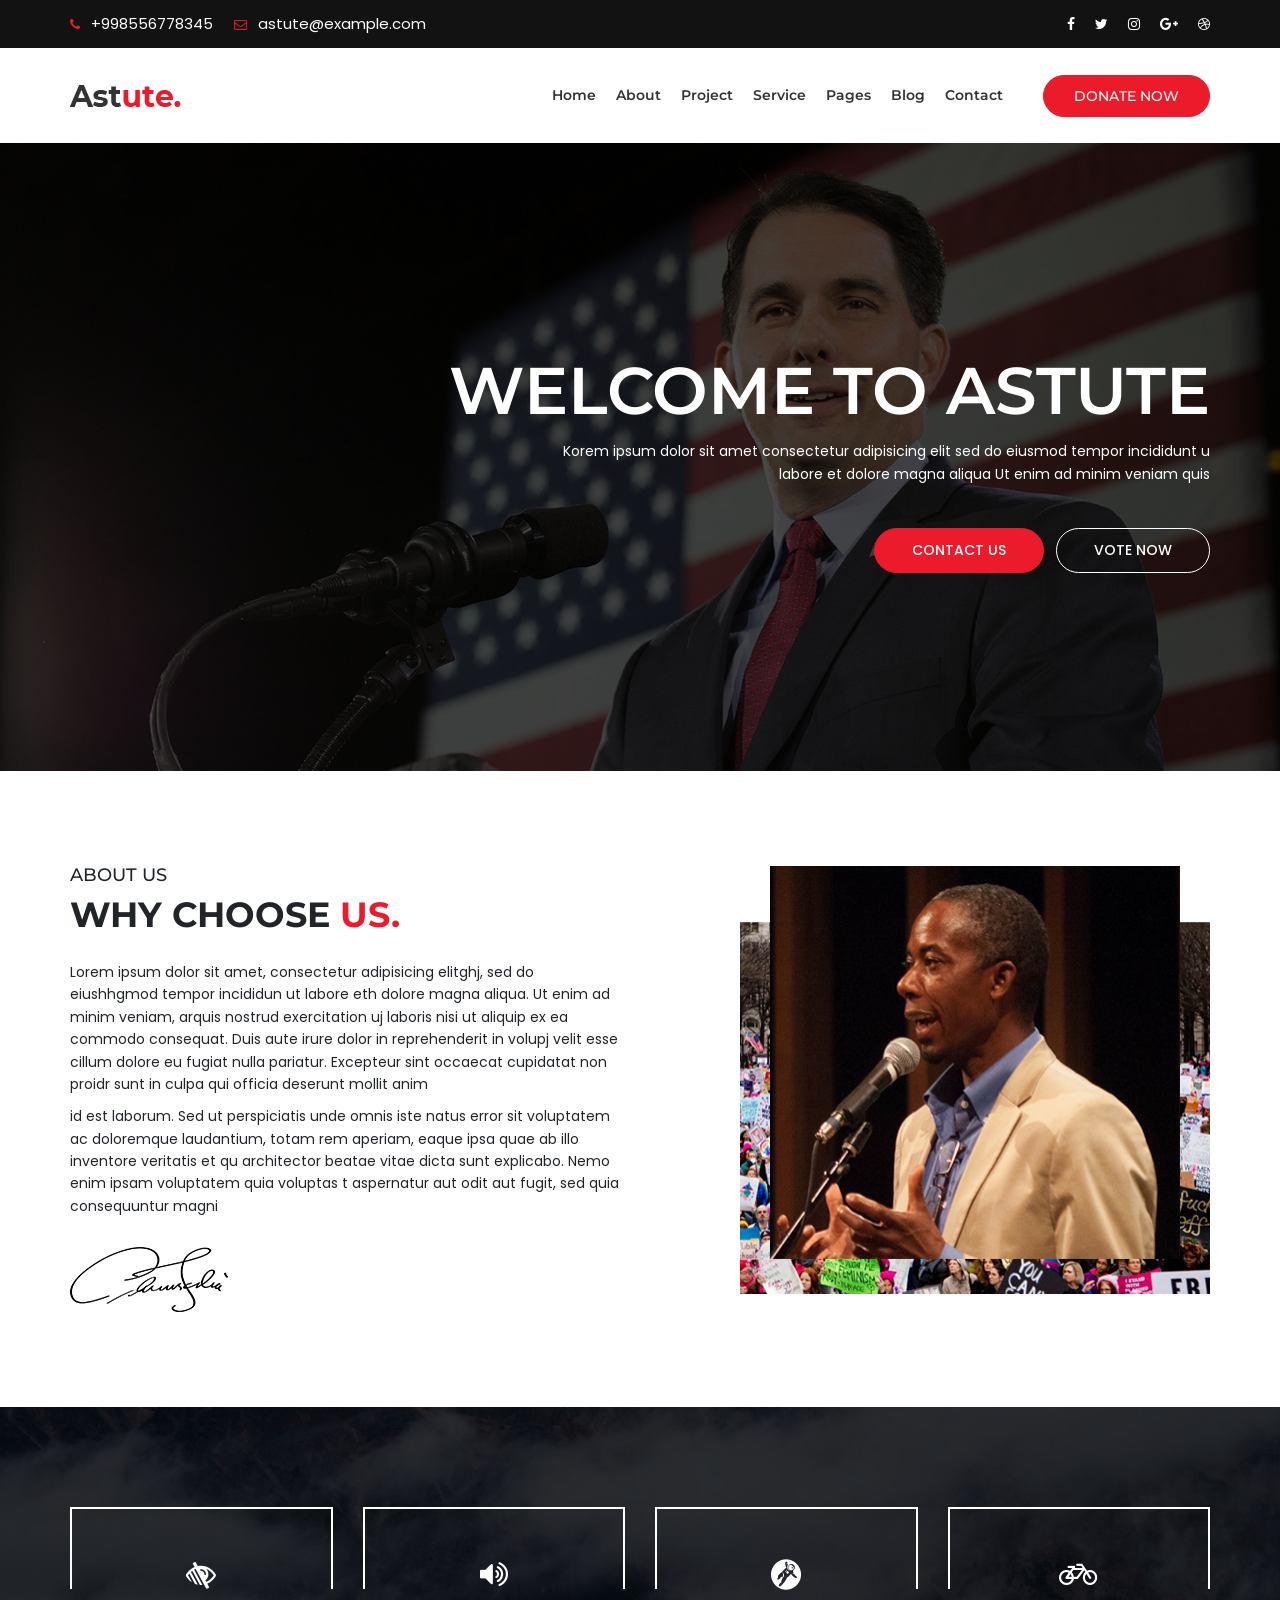
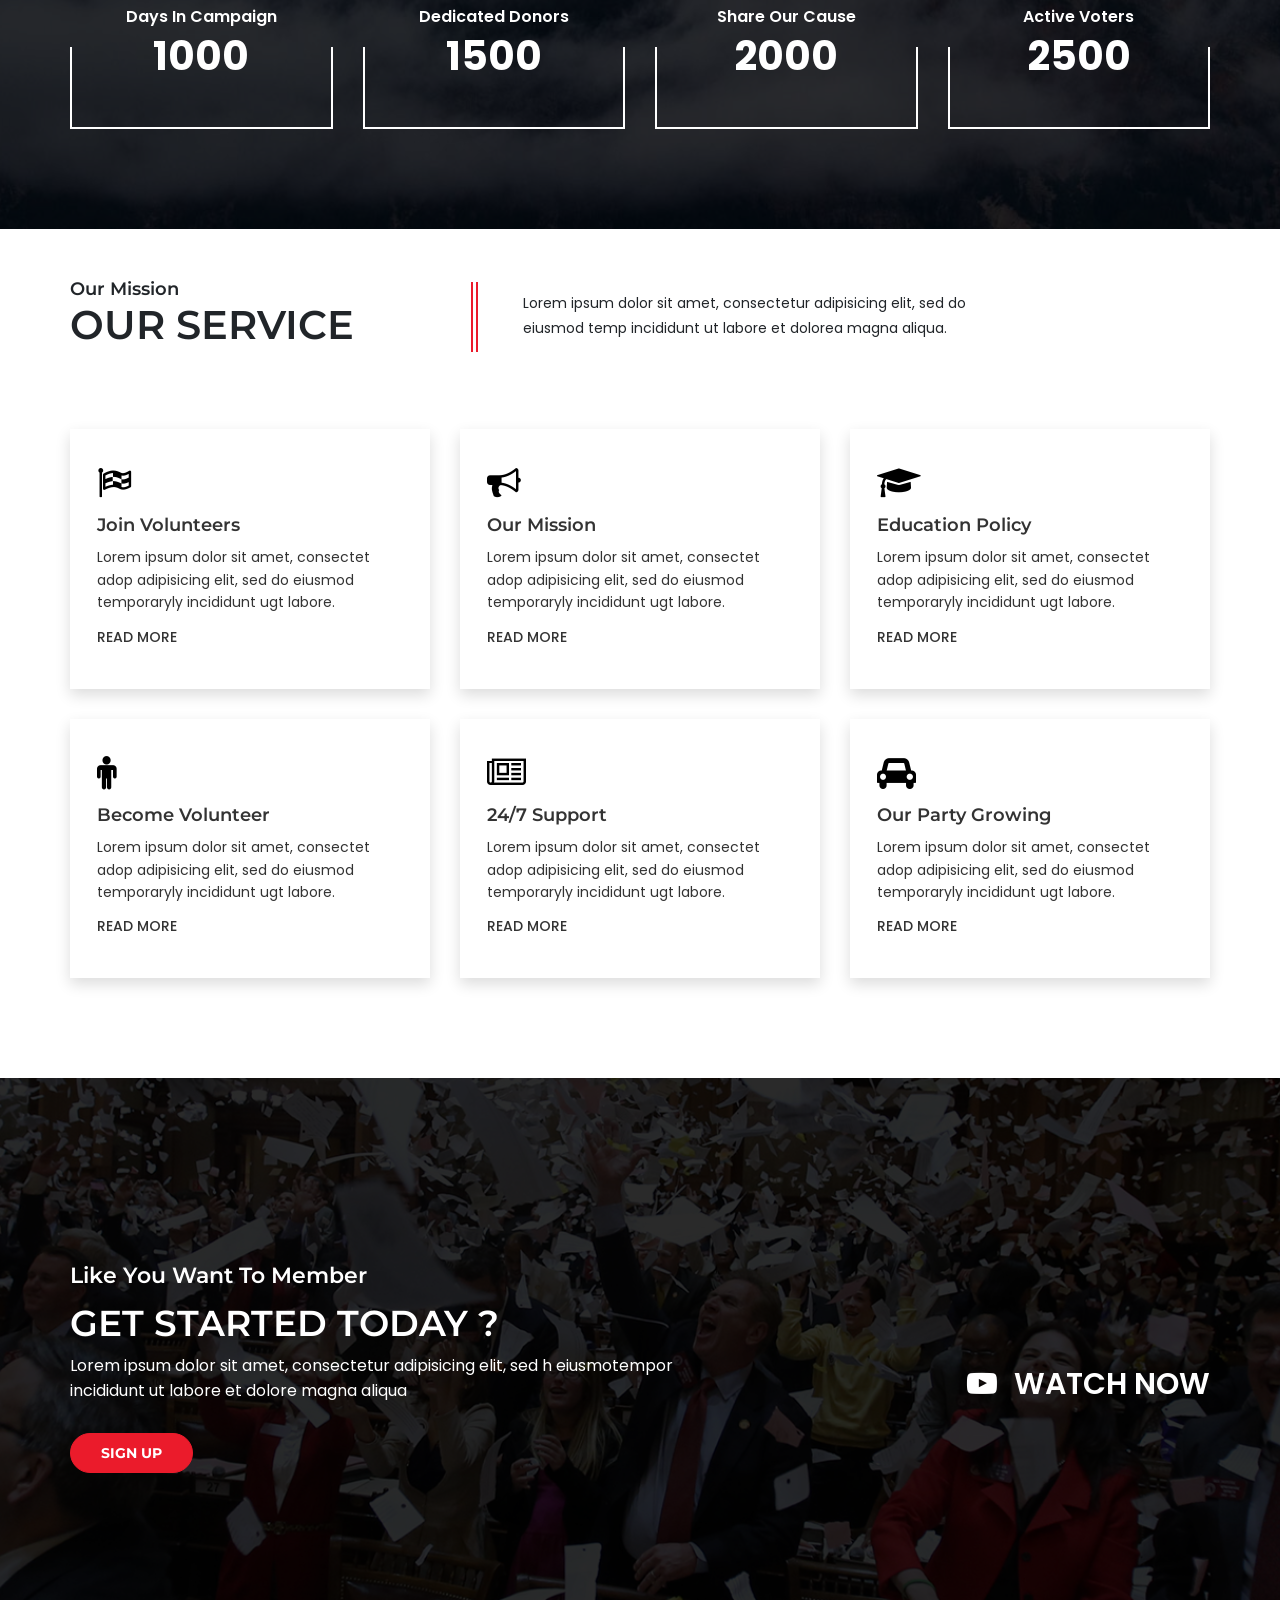
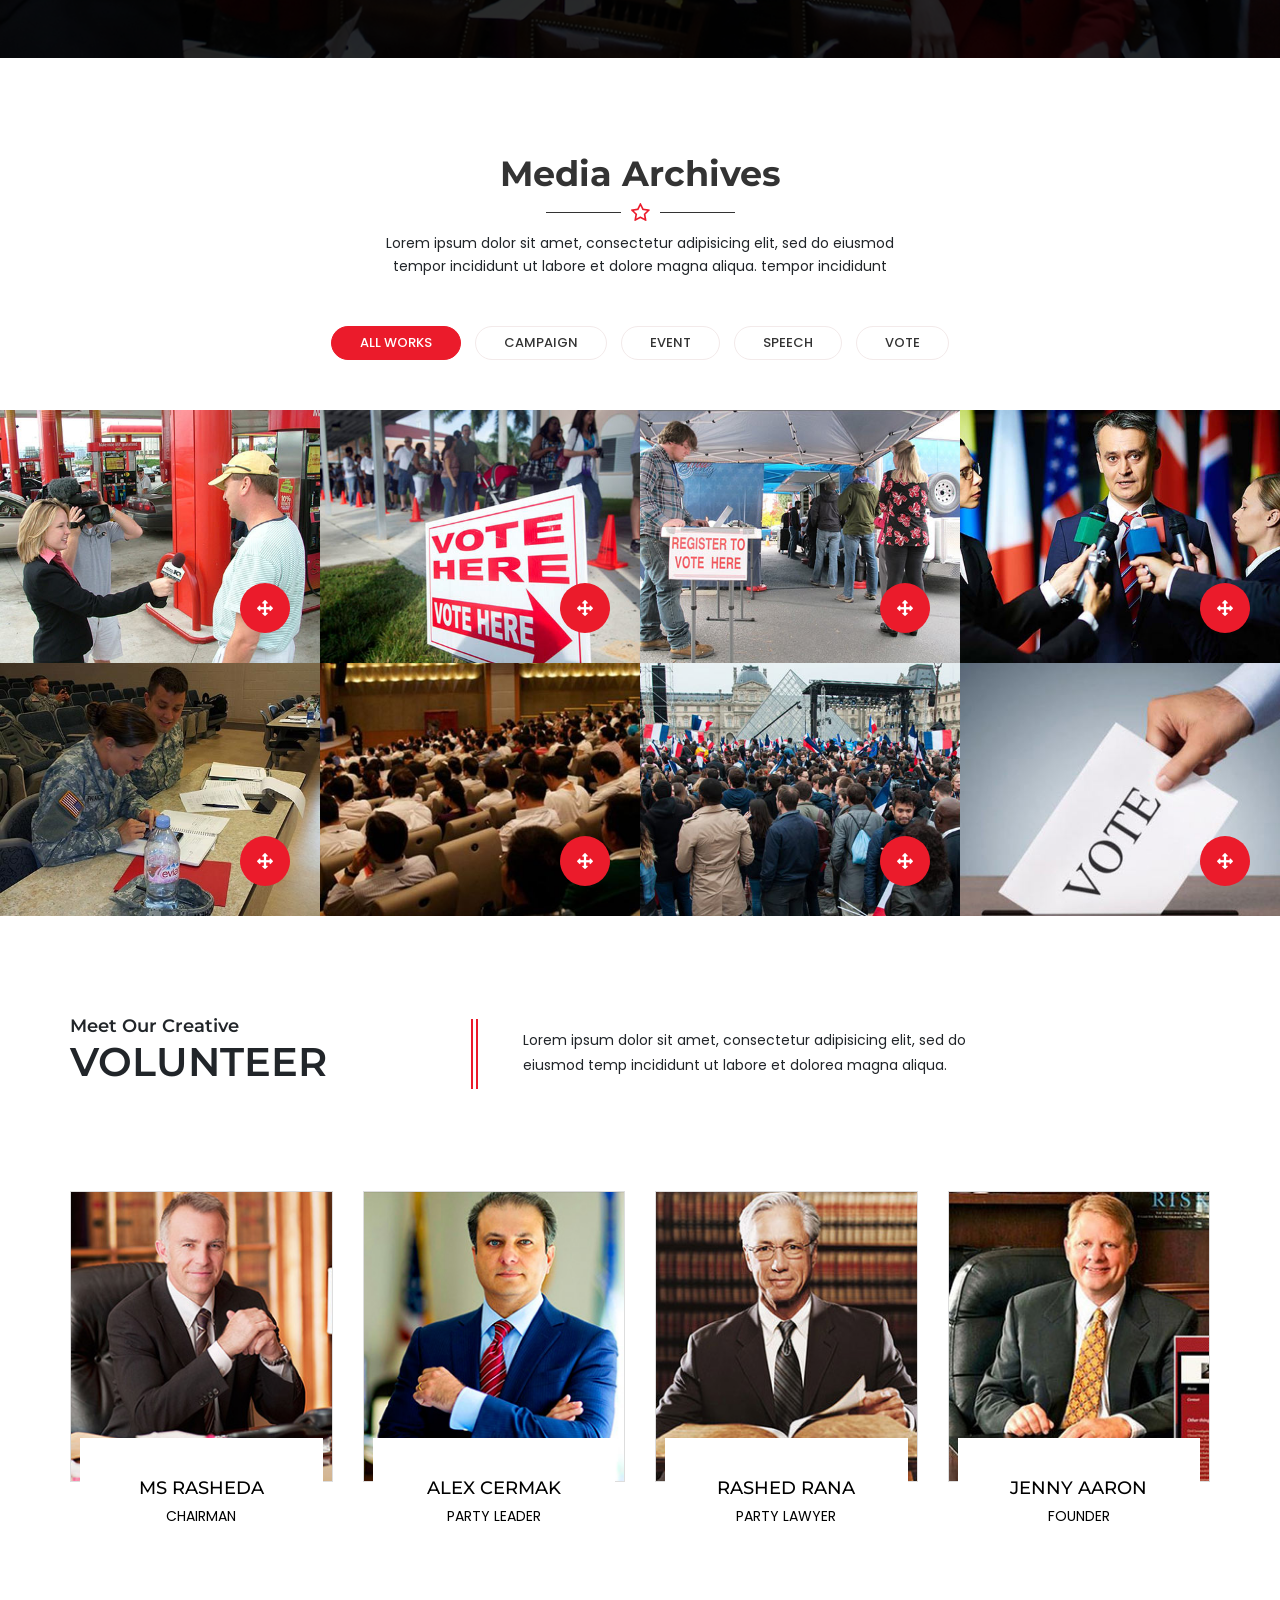
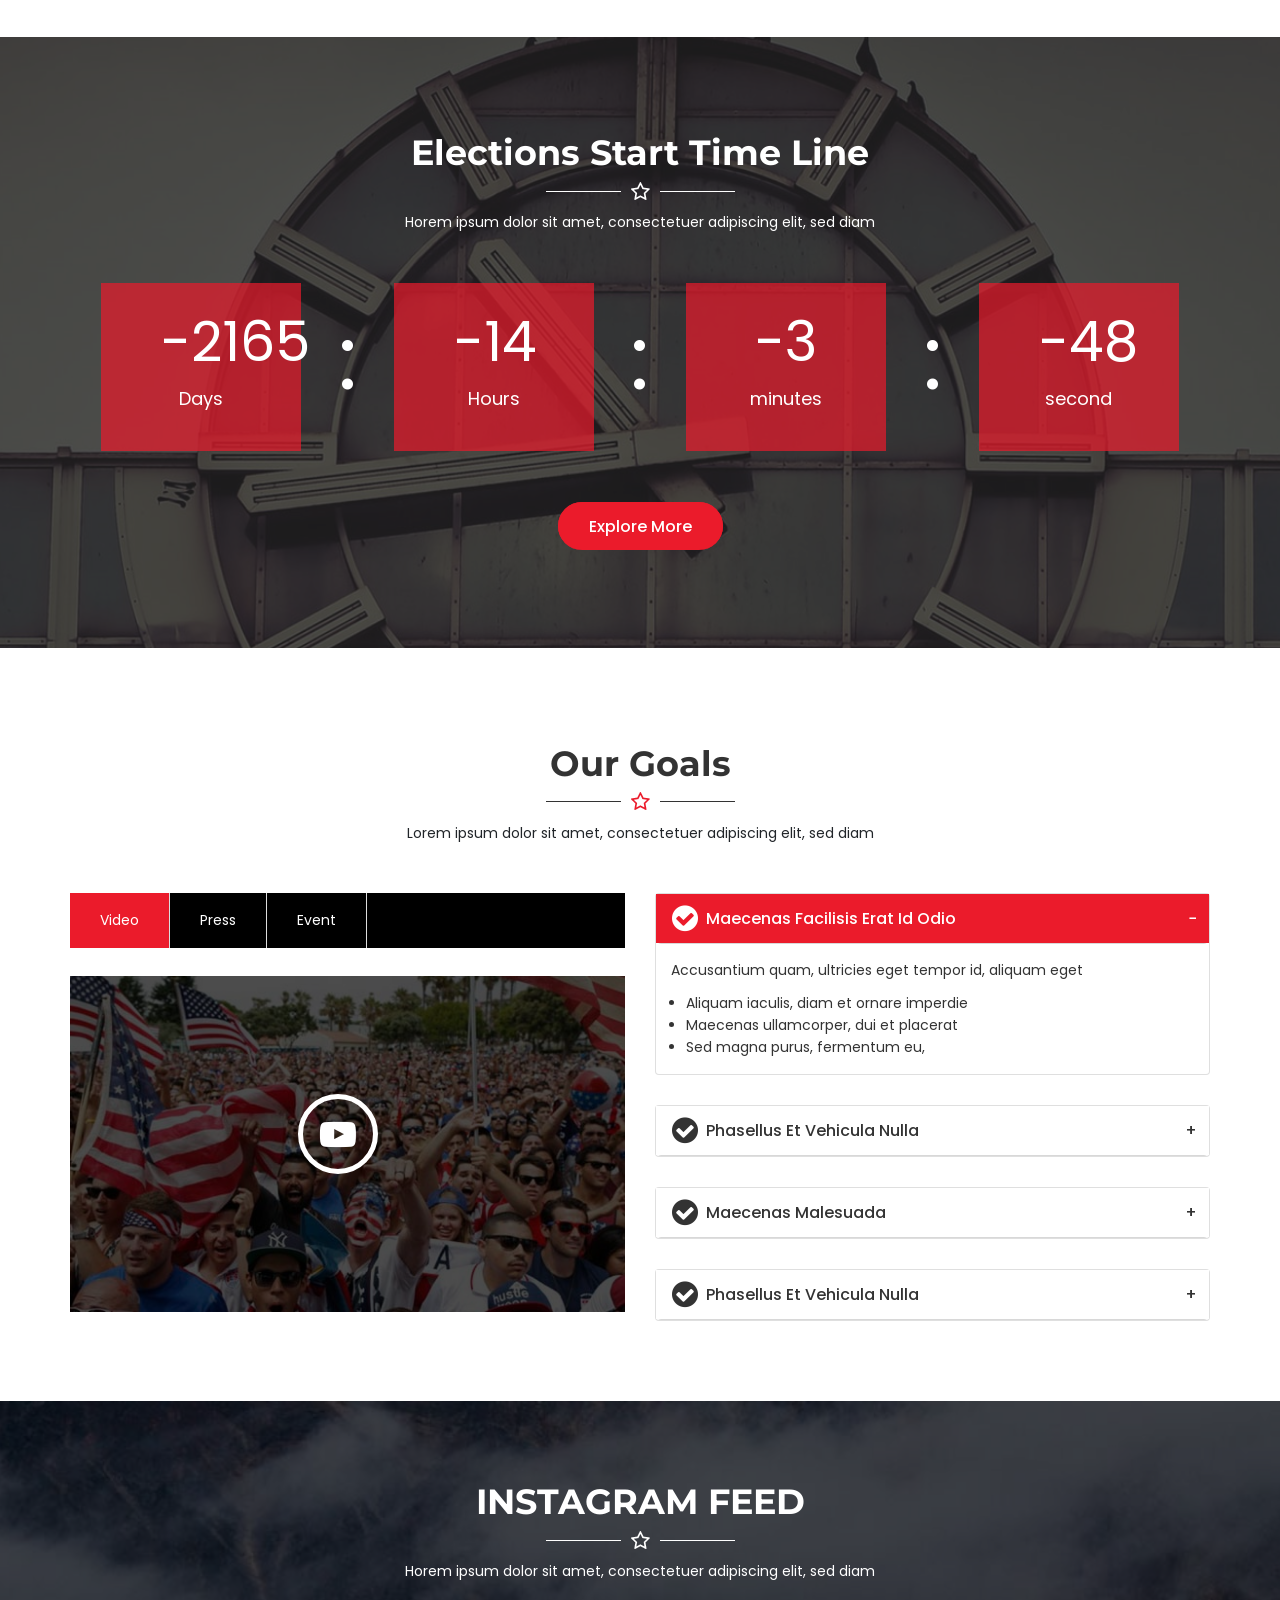
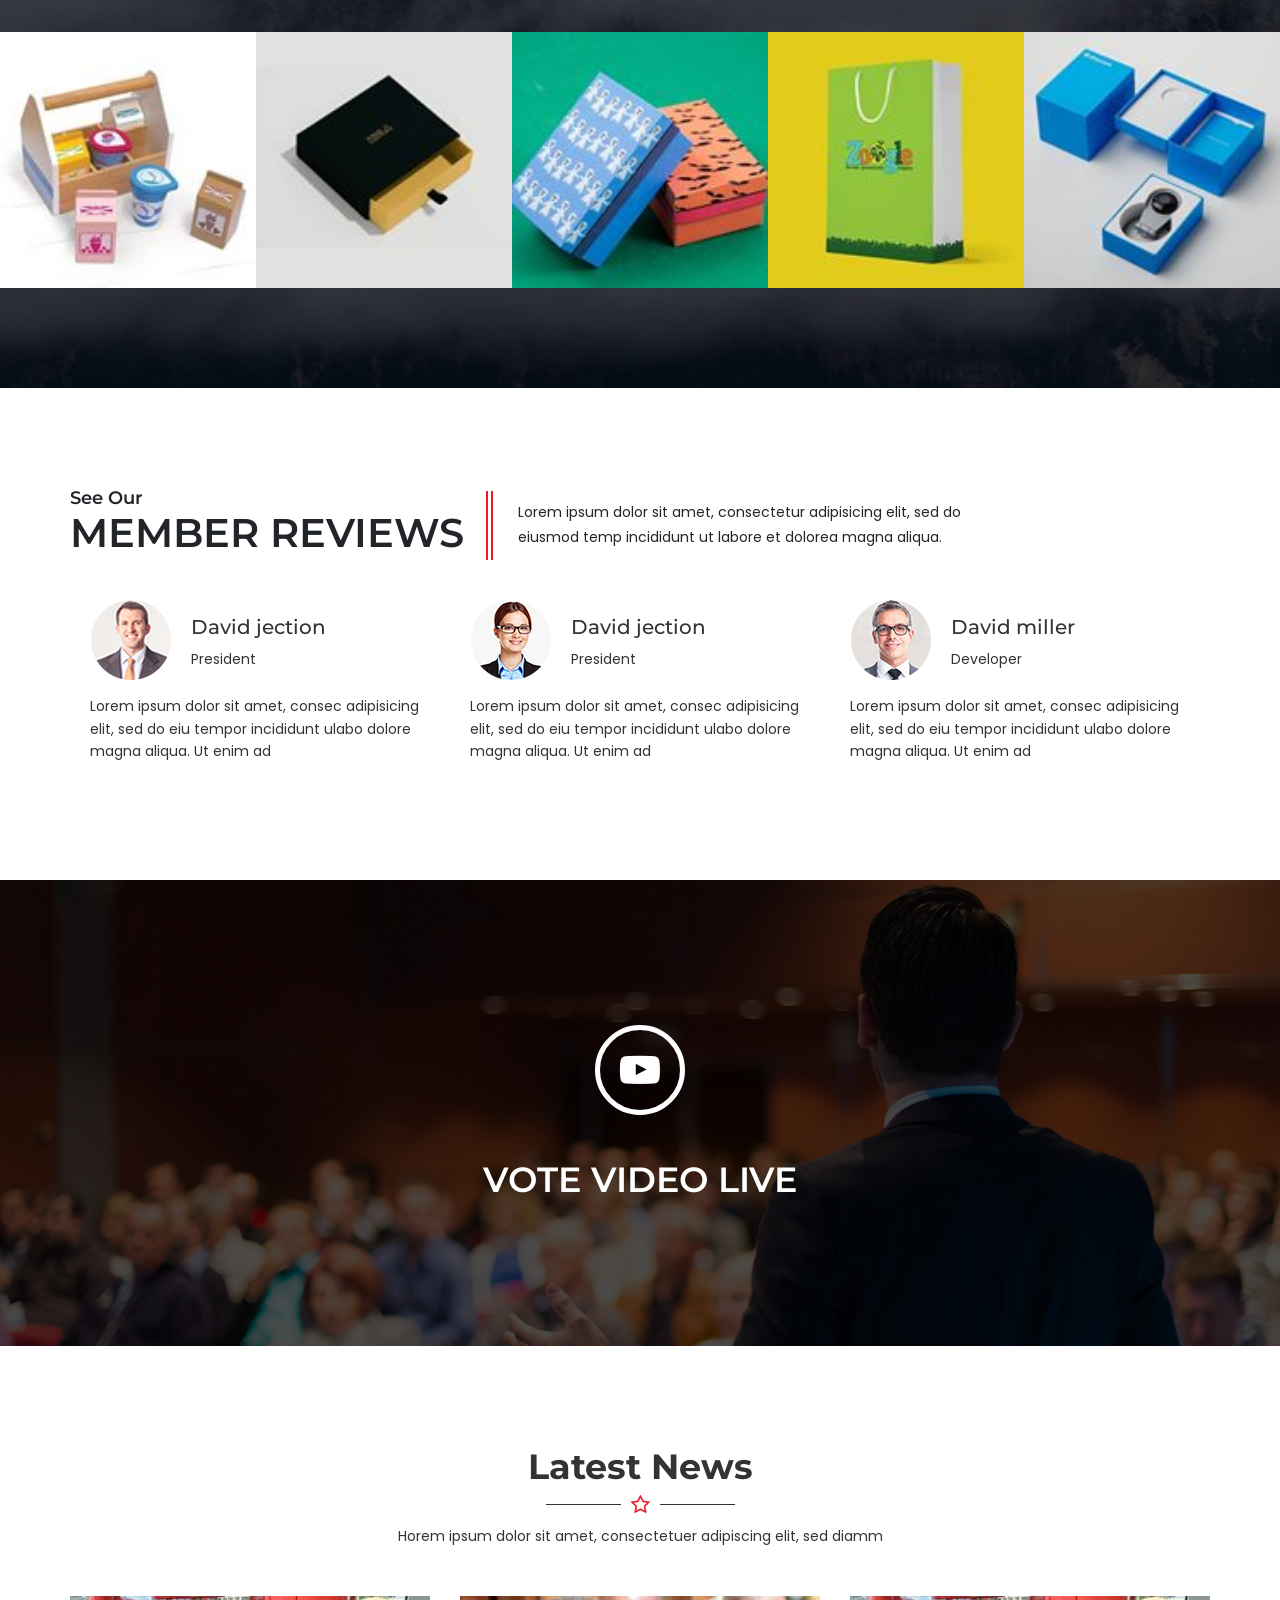
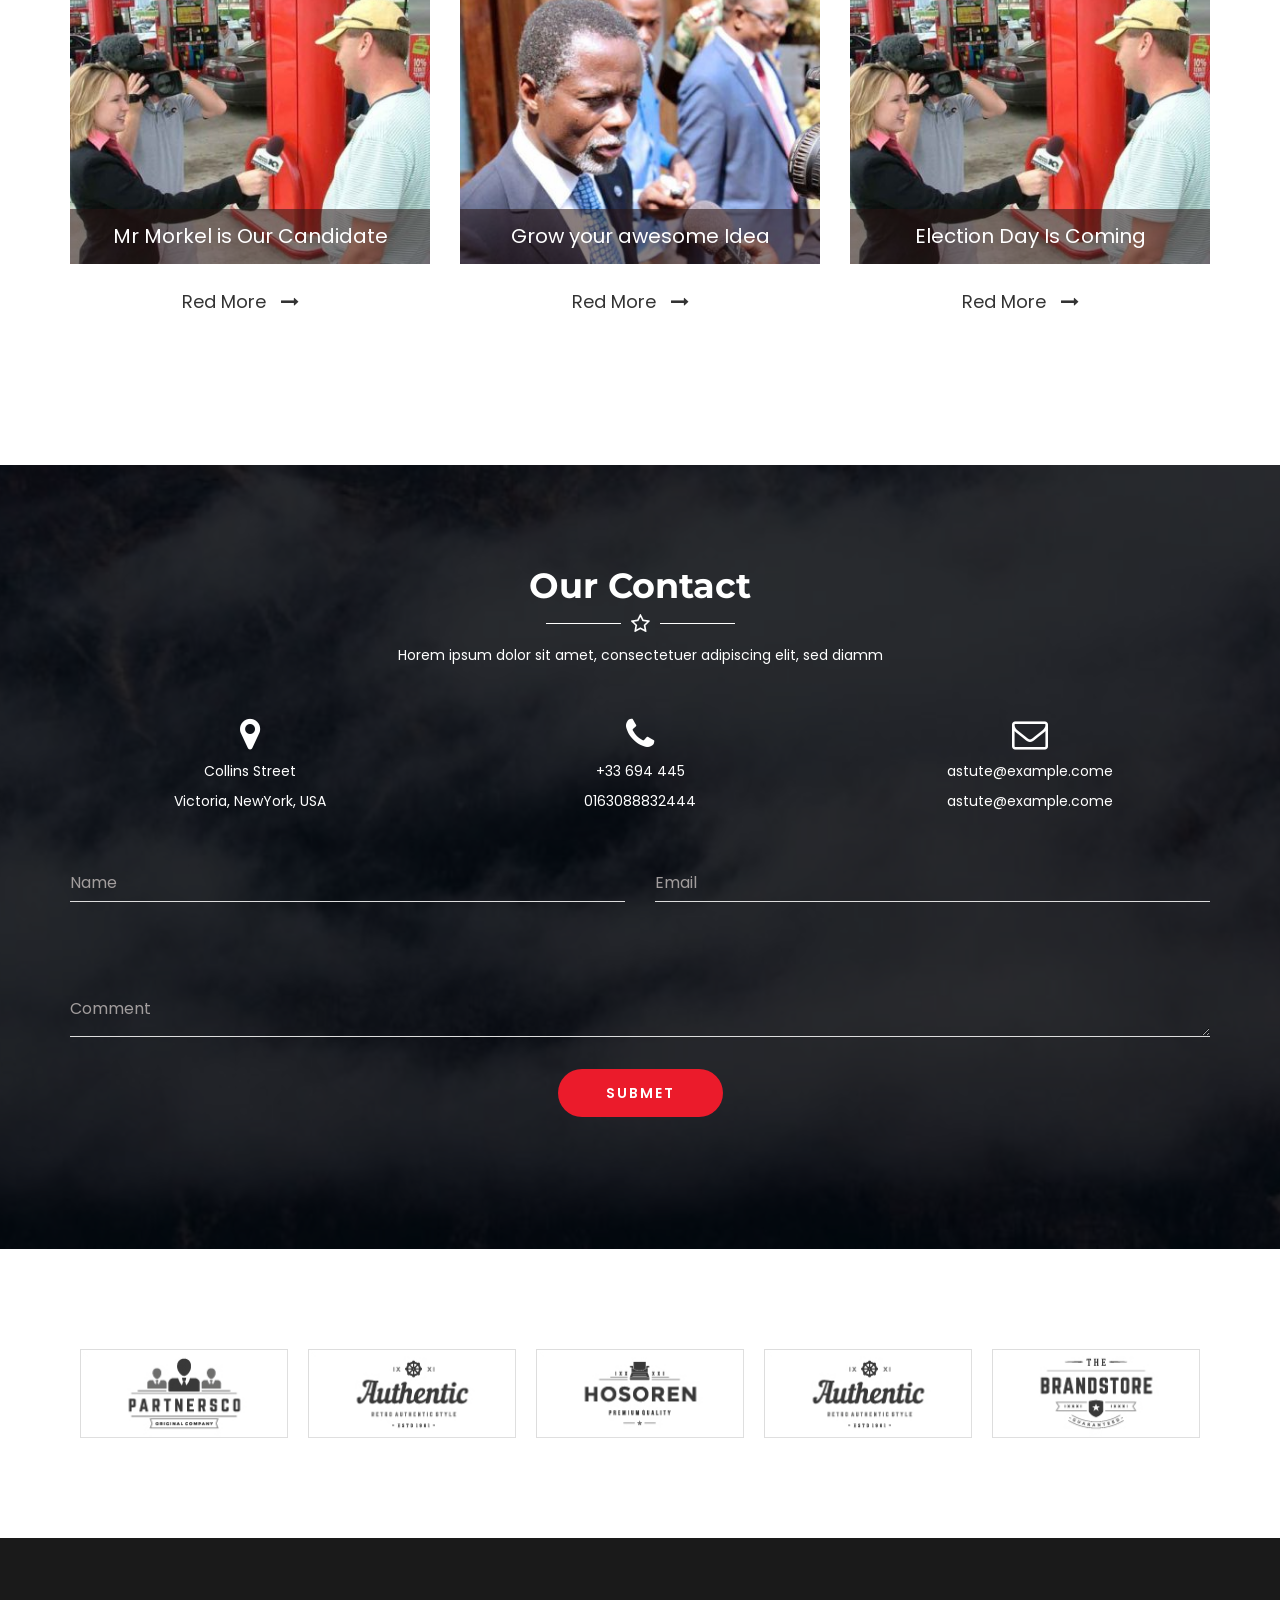
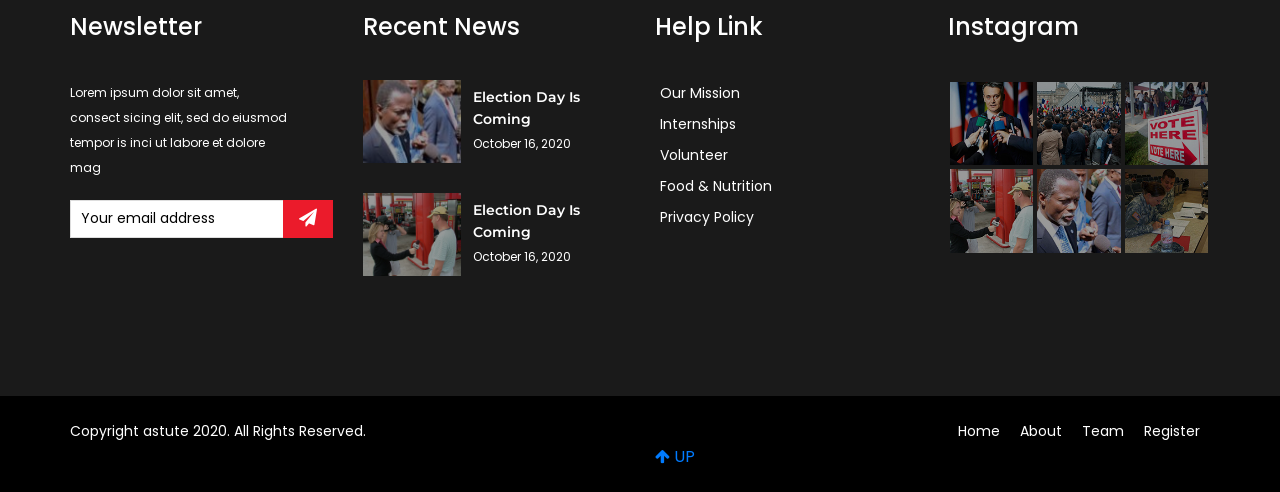
==== commit 5e6e0f95: "animation add" ====
--- a/index.html
+++ b/index.html
@@ -13,6 +13,7 @@
 	<link rel="stylesheet" href="./asset/css/slick-theme.css">
 	<link rel="stylesheet" href="./asset/css/slick.css">
 	<link rel="stylesheet" href="./asset/css/magnific-popup.css">
+	<link rel="stylesheet" href="./asset/css/animate.min.css">
 	<link rel="stylesheet" href="./asset/css/style.css">
 </head>
 
@@ -22,7 +23,7 @@
 		<div class="container">
 			<div class="row">
 				<div class="col-6 md-8">
-					<div class="top_head">
+					<div class="top_head wow slideInLeft" data-wow-duration="2s">
 						<div class="contac">
 							<a href="#"> <i class="fa fa-phone"></i> +998556778345</a>
 						</div>
@@ -32,7 +33,7 @@
 					</div>
 				</div>
 				<div class="col-6 md-4">
-					<div class="top_head">
+					<div class="top_head wow slideInRight" data-wow-duration="2s">
 						<ul class="icon_manu ml-auto">
 							<li class="icon_list"> <a href="#" class="icons"><i class="fa fa-facebook"></i></a> </li>
 							<li class="icon_list"> <a href="#" class="icons"><i class="fa fa-twitter"></i></a> </li>
@@ -51,9 +52,9 @@
 			<div class="row">
 				<div class="col-12">
 					<nav class="navbar navbar-expand-lg navbar-light">
-						<a class="navbar-brand logoBrand" href="#"> <img src="./asset/imgs/logo-trns.png" alt="img">
+						<a class="navbar-brand logoBrand wow slideInDown" data-wow-duration="2s" href="#"> <img src="./asset/imgs/logo-trns.png" alt="img">
 						</a>
-						<a class="navbar-brand logoBrand2" href="#"> <img src="./asset/imgs/brand.png" alt="img"> </a>
+						<a class="navbar-brand logoBrand2 wow slideInDown" data-wow-duration="2s" href="#"> <img src="./asset/imgs/brand.png" alt="img"> </a>
 						<button class="navbar-toggler" type="button" data-toggle="collapse"
 							data-target="#navbarSupportedContent" aria-controls="navbarSupportedContent"
 							aria-expanded="false" aria-label="Toggle navigation">
@@ -63,15 +64,15 @@
 						</button>
 						<div class="collapse navbar-collapse navbar_collapse maincollaps" id="navbarSupportedContent">
 							<ul class="navbar-nav ml-auto main_manu">
-								<li class="nav-item active"><a class="nav-link" href="#">home</a></li>
-								<li class="nav-item "><a class="nav-link" href="#">about</a></li>
-								<li class="nav-item "><a class="nav-link" href="#">project</a></li>
-								<li class="nav-item "><a class="nav-link" href="#">service</a></li>
-								<li class="nav-item "><a class="nav-link" href="#">pages</a></li>
-								<li class="nav-item "><a class="nav-link" href="#">blog</a></li>
-								<li class="nav-item "><a class="nav-link" href="#">contact</a></li>
+								<li class="nav-item active wow fadeInDown" data-wow-duration="0.8s" ><a class="nav-link" href="#">home</a></li>
+								<li class="nav-item wow fadeInDown" data-wow-duration="0.9s"><a class="nav-link" href="#">about</a></li>
+								<li class="nav-item wow fadeInDown" data-wow-duration="1s"><a class="nav-link" href="#">project</a></li>
+								<li class="nav-item wow fadeInDown" data-wow-duration="1.1s"><a class="nav-link" href="#">service</a></li>
+								<li class="nav-item wow fadeInDown" data-wow-duration="1.2s"><a class="nav-link" href="#">pages</a></li>
+								<li class="nav-item wow fadeInDown" data-wow-duration="1.3s"><a class="nav-link" href="#">blog</a></li>
+								<li class="nav-item wow fadeInDown" data-wow-duration="1.4s"><a class="nav-link" href="#">contact</a></li>
 							</ul>
-							<div class="donate_button"> <a href="#" class="donatebtn"> Donate Now</a> </div>
+							<div class="donate_button wow shakeX" data-wow-duration="2s" ><a href="#" class="donatebtn"> Donate Now</a> </div>
 						</div>
 					</nav>
 				</div>
@@ -87,8 +88,8 @@
 					<div class="col-12">
 						<div class="banner text-left">
 							<div class="main_banner text-left">
-								<h1 class="banerHed text-left"> WELCOME TO ASTUTE</h1>
-								<p class="banner_pra text-left">Korem ipsum dolor sit amet consectetur adipisicing elit
+								<h1 class="banerHed text-left wow slideInRight" data-wow-duration="2s"> WELCOME TO ASTUTE</h1>
+								<p class="banner_pra text-left wow slideInRight" data-wow-duration="3s" >Korem ipsum dolor sit amet consectetur adipisicing elit
 									sed do eiusmod
 									tempor incididunt u labore et dolore magna aliqua Ut enim ad minim veniam quis</p>
 								<button class="banner_button">contact us</button>
@@ -106,12 +107,13 @@
 					<div class="col-12 slider_item">
 						<div class="banner text-right">
 							<div class="main_banner text-right">
-								<h1 class="banerHed text-right"> WELCOME TO ASTUTE</h1>
-								<p class="banner_pra banner_pra3 text-right">Korem ipsum dolor sit amet consectetur
+								<h1 class="banerHed text-right  wow slideInLeft" data-wow-duration="2s"> WELCOME TO ASTUTE</h1>
+								<p class="banner_pra banner_pra3 text-right wow slideInLeft" data-wow-duration="3s">Korem ipsum dolor sit amet consectetur
 									adipisicing elit sed do eiusmod
 									tempor incididunt u labore et dolore magna aliqua Ut enim ad minim veniam quis</p>
-								<button class="banner_button">contact us</button>
-								<button class="bnarbtn">vote now</button>
+								<div class="wow fadeInUp" data-wow-duration="3s"><button class="banner_button">contact us</button>
+								<button class="bnarbtn">vote now</button></div>	
+								
 							</div>
 						</div>
 					</div>
@@ -127,7 +129,7 @@
 		<div class="container">
 			<div class="row">
 				<div class="col-xl-6 col-lg-6 col-md-6 col-sm-12 co-12">
-					<div class="about_main">
+					<div class="about_main wow slideInLeft" data-wow-duration="2s" >
 						<h6 class="about_sub">ABOUT US</h6>
 						<h2 class="about_head">WHY CHOOSE <span>US.</span> </h2>
 						<p class="aboutPrea">Lorem ipsum dolor sit amet, consectetur adipisicing elitghj, sed do
@@ -1334,6 +1336,7 @@
 	<script src="./asset/js/imagelightbox.js"></script>
 	<script src="./asset/js/imagesloaded.pkgd.min.js"></script>
 	<script src="./asset/js/jquery.magnific-popup.min.js"></script>
+	<script src="./asset/js/wow.min.js"></script>
 	<script src="./asset/js/main.js"></script>
 </body>
 
--- a/asset/css/style.css
+++ b/asset/css/style.css
@@ -128,8 +128,6 @@
       font-weight: 600;
       text-transform: capitalize;
       font-family: 'Montserrat', sans-serif; }
-      header.header .navbar .maincollaps .main_manu li a:hover {
-        color: blue; }
       header.header .navbar .maincollaps .main_manu li a::before {
         position: absolute;
         content: "";
@@ -195,8 +193,25 @@
       header.header.fixedMenu .navbar button .bar {
         background-color: #fff; }
       header.header.fixedMenu .navbar .maincollaps .main_manu li a {
-        color: #fff;
-        margin: 20px 10px; }
+        color: #fff; }
+        header.header.fixedMenu .navbar .maincollaps .main_manu li a::before {
+          position: absolute;
+          content: "";
+          bottom: 0;
+          right: 50%;
+          width: 0;
+          height: 2px;
+          background: #eb1b2b;
+          opacity: 0;
+          -webkit-transition: all 0.5s;
+          -o-transition: all 0.5s;
+          transition: all 0.5s; }
+        header.header.fixedMenu .navbar .maincollaps .main_manu li a.active, header.header.fixedMenu .navbar .maincollaps .main_manu li a:hover {
+          color: #eb1b2b; }
+          header.header.fixedMenu .navbar .maincollaps .main_manu li a.active::before, header.header.fixedMenu .navbar .maincollaps .main_manu li a:hover::before {
+            width: 100%;
+            right: 0;
+            opacity: 1; }
       header.header.fixedMenu .navbar .maincollaps .main_manu li:hover {
         background: transparent; }
         header.header.fixedMenu .navbar .maincollaps .main_manu li:hover a {
@@ -460,7 +475,8 @@
     margin-left: -35px; }
 
 .Volunteers {
-  padding-bottom: 70px; }
+  padding-bottom: 70px;
+  margin-top: 30px; }
   .Volunteers .VolunteersMain {
     padding: 37px 27px 39px;
     -webkit-transition: all 0.5s;
@@ -2067,12 +2083,10 @@
     transition: all 0.5s; }
 
 @media (max-width: 1024px) {
-  .banner_worp .banner .main_banner .banerHed2 {
+  .banner_slide .banner_worp .banner .main_banner .banerHed2 {
     font-size: 30px;
     font-weight: 500; }
   .Mission .mainMission .MissionTitle .Missionhead {
-    font-size: 30px; }
-  .MEMBER_revew .MissionTitle .Missionhead {
     font-size: 30px; }
   .Newsletter {
     margin-bottom: 30px; }
@@ -2087,10 +2101,19 @@
   .Contact_worp .contact_bottom {
     margin-bottom: 50px; }
   .election_worp .countdown .count_main .colon {
-    right: -20px; } }
+    right: -20px; }
+  header.header .navbar .maincollaps .main_manu {
+    height: 200px;
+    overflow: scroll;
+    margin: 10px 0; }
+    header.header .navbar .maincollaps .main_manu li a {
+      margin: 10px 10px; } }
 
 @media (max-width: 991px) {
-  .brand_worp .brand_item {
+  header
+.fixedMenu .navbar .maincollaps .main_manu li {
+    margin: 10px; }
+  .banner_slide .brand_worp .brand_item {
     margin-bottom: 30px; }
   .header_top .top_head .contac a {
     font-size: 13px; }
@@ -2115,15 +2138,14 @@
   .MEMBER_revew .testmonials_slied .main_slieda_ttstmonials .test_slid_items .slid_pra2 {
     max-width: 100%;
     margin: 0; }
-  .countdown .count_main {
-    margin-bottom: 20px; }
-  .countdown .count_main {
+  .election_worp .countdown .count_main {
     font-size: 32px;
-    padding: 34px 40px; }
-  .election_worp .countdown .count_main .colon {
-    right: -15px; }
-  .election_worp .countdown .count_main {
-    padding: 34px 35px; } }
+    margin-bottom: 20px;
+    padding: 34px 35px; }
+    .election_worp .countdown .count_main .colon {
+      right: -15px; }
+  .up_iconFixd {
+    display: none; } }
 
 @media (max-width: 768px) {
   .header_top .top_head .contac a {
@@ -2132,14 +2154,15 @@
     overflow-y: scroll;
     height: 200px;
     margin: 20px; }
-  header.header.fixedMenu .navbar .maincollaps .main_manu li a {
+  header .navbar .maincollaps .main_manu li a,
+  .fixedMenu .navbar .maincollaps .main_manu li a {
     color: #fff;
-    padding: 30px 5px; }
-  header.header .navbar .maincollaps .main_manu li a.nav-link {
-    margin: -20px 3px; }
-  .banner_worp .banner .main_banner .banerHed {
+    padding: 0px 5px; }
+  header .navbar .maincollaps .main_manu li .nav-link {
+    margin: 10px 3px; }
+  .banner_slide .banner_worp .banner .main_banner .banerHed {
     font-size: 46px; }
-  .banner_worp .banner .main_banner .banerHed2 {
+  .banner_slide .banner_worp .banner .banerHed2 {
     font-size: 30px;
     font-weight: 500; }
   .Mission .mainMission .massionPra {
@@ -2152,44 +2175,41 @@
     margin-bottom: 30px; }
   .about_us .about_imgs img {
     width: 100%; }
-  .countain_worp .main_counting {
-    margin-bottom: 30px; }
   .countain_worp {
     padding-bottom: -30px; }
+    .countain_worp .main_counting {
+      margin-bottom: 30px; }
   .watch_worp .video_main {
     text-align: center;
     margin-top: 50px; }
-  .watch_worp .video_main .viveoLink {
-    font-size: 20px; }
+    .watch_worp .video_main .viveoLink {
+      font-size: 20px; }
   .VOLUNTEER .ovErlay {
     margin-bottom: 30px; }
   .brand_worp {
     margin-bottom: -30px; }
-  .brand_worp .brand_item {
-    margin-bottom: 30px; }
-  .countdown .count_main {
-    margin-bottom: 20px; }
-  .countdown .count_main {
-    font-size: 30px;
-    padding: 34px 40px; }
+    .brand_worp .brand_item {
+      margin-bottom: 30px; }
   .election_worp .countdown .count_main {
-    padding: 34px 35px; } }
+    padding: 34px 35px;
+    margin-bottom: 20px;
+    font-size: 30px; } }
 
 @media (max-width: 736px) {
   .header_top .top_head .contac a {
     font-size: 9px; }
   .header_top .top_head .icon_manu .icon_list .icons {
     font-size: 12px; }
-  .banner_worp .banner .main_banner .banerHed {
+  .banner_slide .banner_worp .banner .main_banner .banerHed {
     font-size: 40px; }
-  .banner_worp .banner .main_banner .banerHed2 {
-    font-size: 22px;
+  .banner_slide .banner_worp .banner .main_banner .banerHed2 {
+    font-size: 20px;
     font-weight: 400; }
-  .banner_worp .banner .main_banner .banner_pra {
+  .banner_slide .banner_worp .banner .main_banner .banner_pra {
     font-weight: 300; }
-  .banner_worp .banner .main_banner .banner_button {
+  .banner_slide .banner_worp .banner .main_banner .banner_button {
     font-size: 12px; }
-  .banner_worp .banner .main_banner .bnarbtn {
+  .banner_slide .banner_worp .banner .main_banner .bnarbtn {
     font-size: 12px; }
   .about_us .about_main .about_sub {
     font-size: 16px; }
@@ -2206,15 +2226,15 @@
   .countain_worp .main_counting .counting {
     font-size: 35px;
     font-weight: 600; }
+  .Mission .mainMission .MissionTitle::after {
+    display: none; }
+  .Mission .mainMission .MissionTitle::before {
+    display: none; }
   .Mission .mainMission .MissionTitle .Missionsub {
     font-size: 16px;
     font-weight: 400; }
   .Mission .mainMission .MissionTitle .Missionhead {
     font-size: 25px; }
-  .Mission .mainMission .MissionTitle::before {
-    display: none; }
-  .Mission .mainMission .MissionTitle::after {
-    display: none; }
   .Mission .mainMission .massionPra {
     max-width: 100%; }
   .watch_worp .watchmain .watch .watch_hed {
@@ -2237,15 +2257,15 @@
     font-size: 16px; }
   .VOLUNTEER .ovErlay .overlay_header .overarpra {
     font-size: 12px; }
+  .election_worp .counter_bnt a {
+    border-radius: 50px;
+    font-size: 14px;
+    border-bottom: 50px; }
   .election_worp .media_header .media_hed {
     font-size: 30px;
     font-weight: 600; }
   .election_worp .media_header .electio_prag {
     max-width: 100%; }
-  .election_worp .counter_bnt a {
-    border-radius: 50px;
-    font-size: 14px;
-    border-bottom: 50px; }
   .election_worp .countdown .count_main .colon {
     right: -14px; }
   .Goalsworp .media_header .media_hed {
@@ -2277,14 +2297,13 @@
   .footer .footer_bottom {
     text-align: center; }
   .countdown .colon {
-    display: block; }
+    display: block;
+    top: 40%; }
   .countdown .count_main {
     font-size: 22px;
     padding: 34px 22px; }
-  .countdown .count_main .count_text {
-    font-size: 45px; }
-  .countdown .colon {
-    top: 40%; }
+    .countdown .count_main .count_text {
+      font-size: 45px; }
   .brand_worp .brand_item img {
     padding: 0; }
   .election_worp .countdown .count_main {
@@ -2303,11 +2322,17 @@
 @media (max-width: 420px) {
   .header_top {
     display: none; }
-  .banner_worp .banner .main_banner .banerHed {
+  .banner_slide .banner_worp .banner .main_banner .banerHed {
     font-size: 30px; }
-  .banner_worp .banner .main_banner .banerHed2 {
+  .banner_slide .banner_worp .banner .main_banner .banerHed2 {
     font-size: 18px;
     font-weight: 400; }
+  .banner_slide .banner_worp .banner .main_banner .banner_pra {
+    font-weight: 300; }
+  .banner_slide .banner_worp .banner .main_banner .banner_button {
+    font-size: 12px; }
+  .banner_slide .banner_worp .banner .main_banner .bnarbtn {
+    font-size: 12px; }
   .about_us .about_main .about_head {
     font-size: 30px; }
   .countain_worp .main_counting .counting {
@@ -2319,13 +2344,13 @@
     display: none; }
   .Mission .mainMission .MissionTitle::after {
     display: none; }
+  .MEMBER_revew .massionPra {
+    max-width: 100%;
+    margin: 0; }
   .MEMBER_revew .MissionTitle::after {
     display: none; }
   .MEMBER_revew .MissionTitle::before {
     display: none; }
-  .MEMBER_revew .massionPra {
-    max-width: 100%;
-    margin: 0; }
   .watch_worp .watchmain .watch .watch_hed {
     font-size: 18px;
     font-weight: 400; }
@@ -2368,37 +2393,39 @@
   .footer_worp .Newsletter .pranews {
     max-width: 100%; }
   .countdown .count_main {
-    margin-bottom: 20px; }
+    font-size: 30px;
+    padding: 30px 60px;
+    margin-bottom: 30px; }
   .countdown .colon {
-    display: none; }
-  .countdown .count_main {
-    font-size: 30px; }
-  .election_worp .countdown .count_main {
-    padding: 30px 60px;
-    margin-bottom: 30px; } }
+    display: none; } }
 
 @media (max-width: 375px) {
   .banner_worp .banner .main_banner .banerHed {
     font-size: 29px; }
-  .banner_worp .banner .main_banner .banner_pra {
+  .banner_slide .banner_worp .banner .main_banner .banerHed {
+    font-size: 40px; }
+  .banner_slide .banner_worp .banner .main_banner .banerHed2 {
+    font-size: 220px;
+    font-weight: 400; }
+  .banner_slide .banner_worp .banner .main_banner .banner_pra {
     display: none; }
-  .banner_worp .banner .main_banner .banner_button {
+  .banner_slide .banner_worp .banner .main_banner .banner_button {
+    font-size: 12px;
     font-size: 10px;
     font-weight: 400;
     padding: 0px 15px; }
-  .banner_worp .banner .main_banner {
-    text-align: center; }
-    .banner_worp .banner .main_banner .bnarbtn {
-      font-size: 10px;
-      font-weight: 400;
-      padding: 0px 15px; }
+  .banner_slide .banner_worp .banner .main_banner .bnarbtn {
+    font-size: 12px;
+    font-size: 10px;
+    font-weight: 400;
+    padding: 0px 15px; }
   .countdown .count_main {
     margin-bottom: 20px; }
   .countdown .colon {
     display: none; } }
 
 @media (max-width: 320px) {
-  .banner_worp .banner .main_banner .banerHed {
+  .banner_slide .banner_worp .banner .main_banner .banerHed {
     font-size: 22px;
     margin-bottom: 30px; }
   .about_us .about_main .about_head {
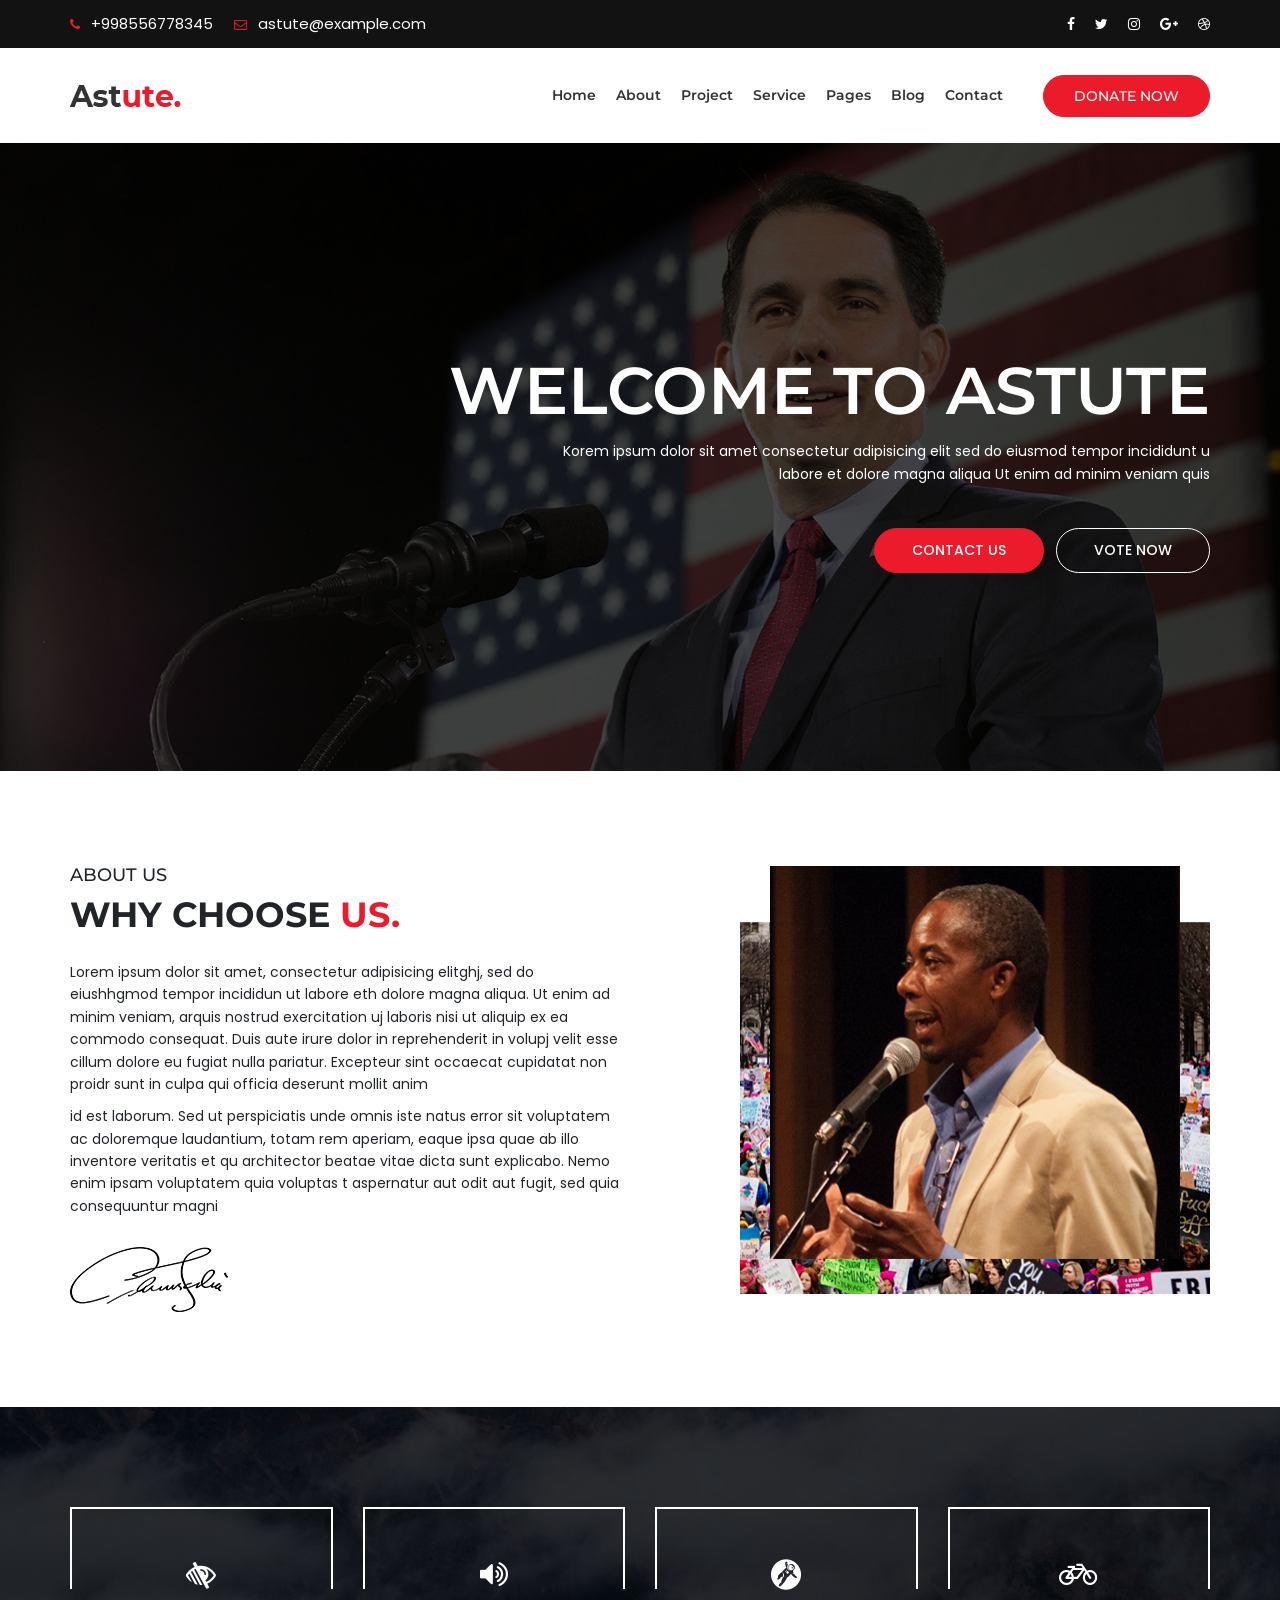
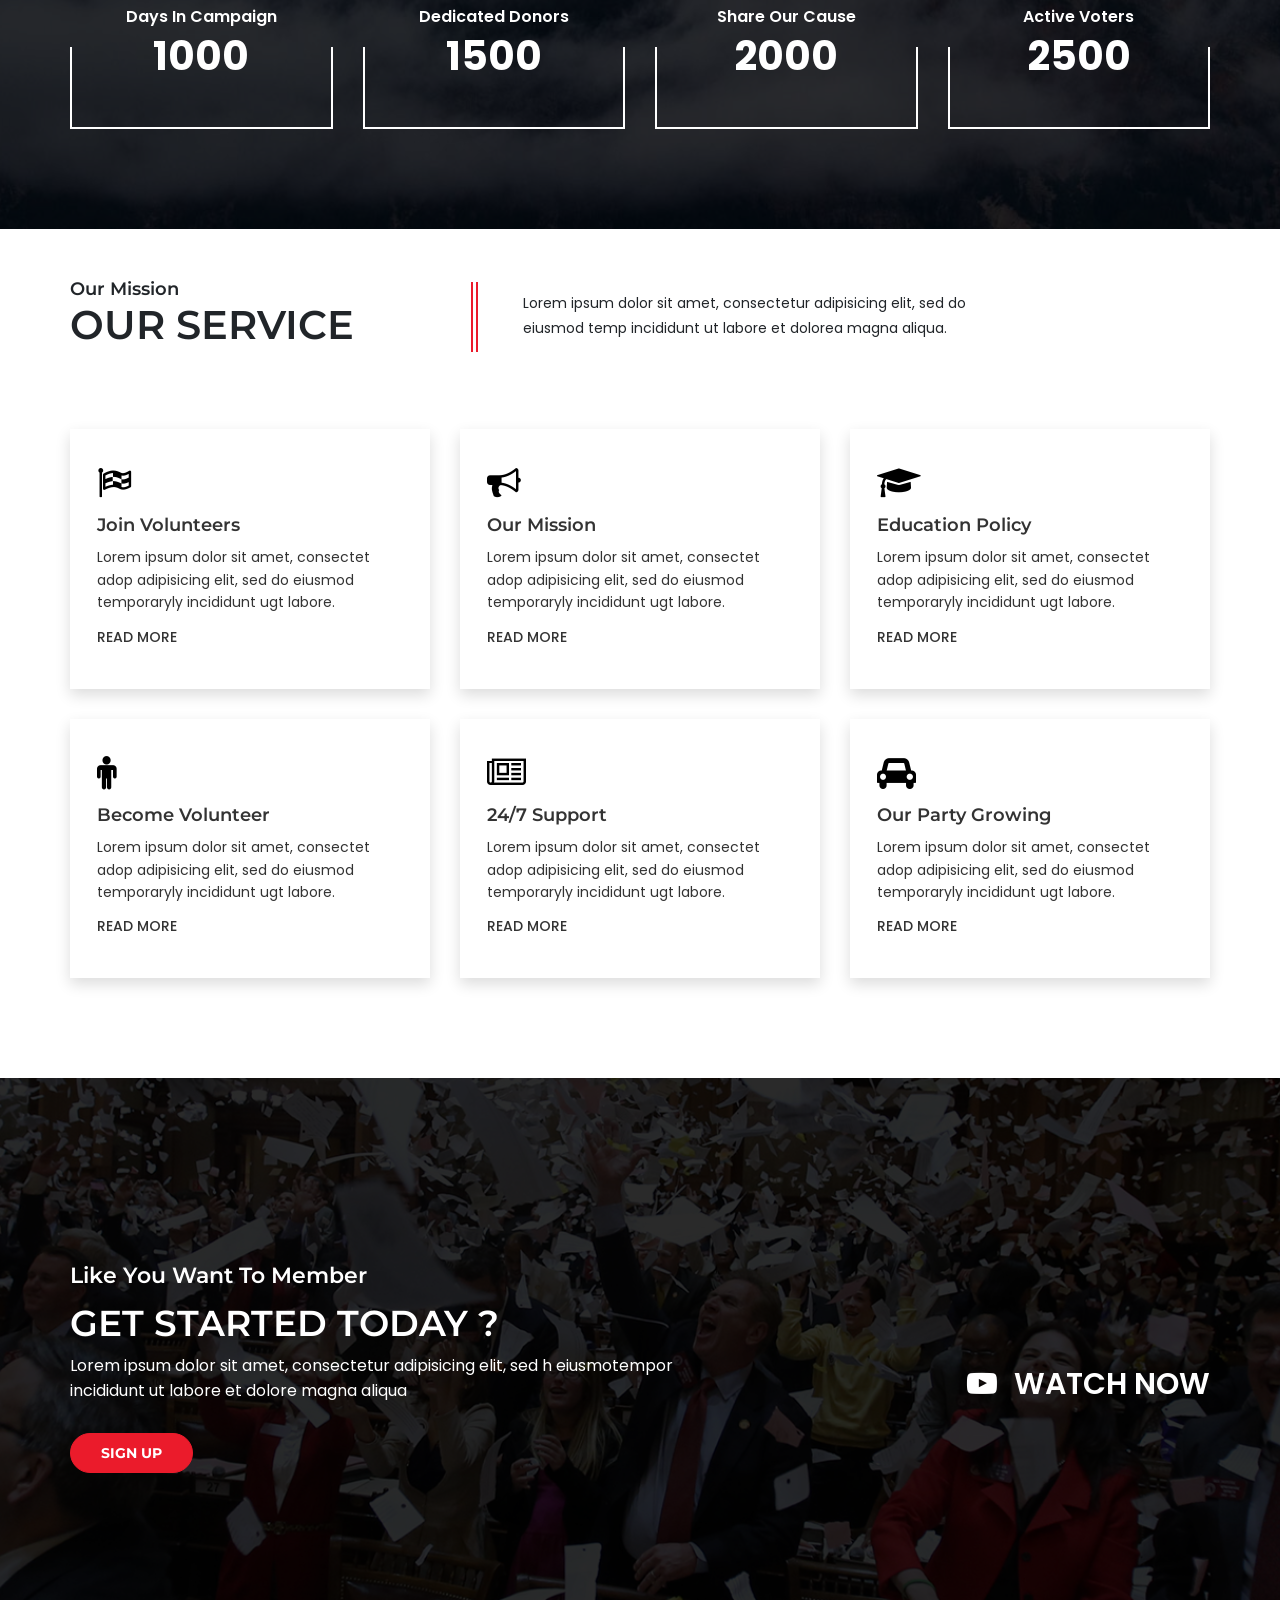
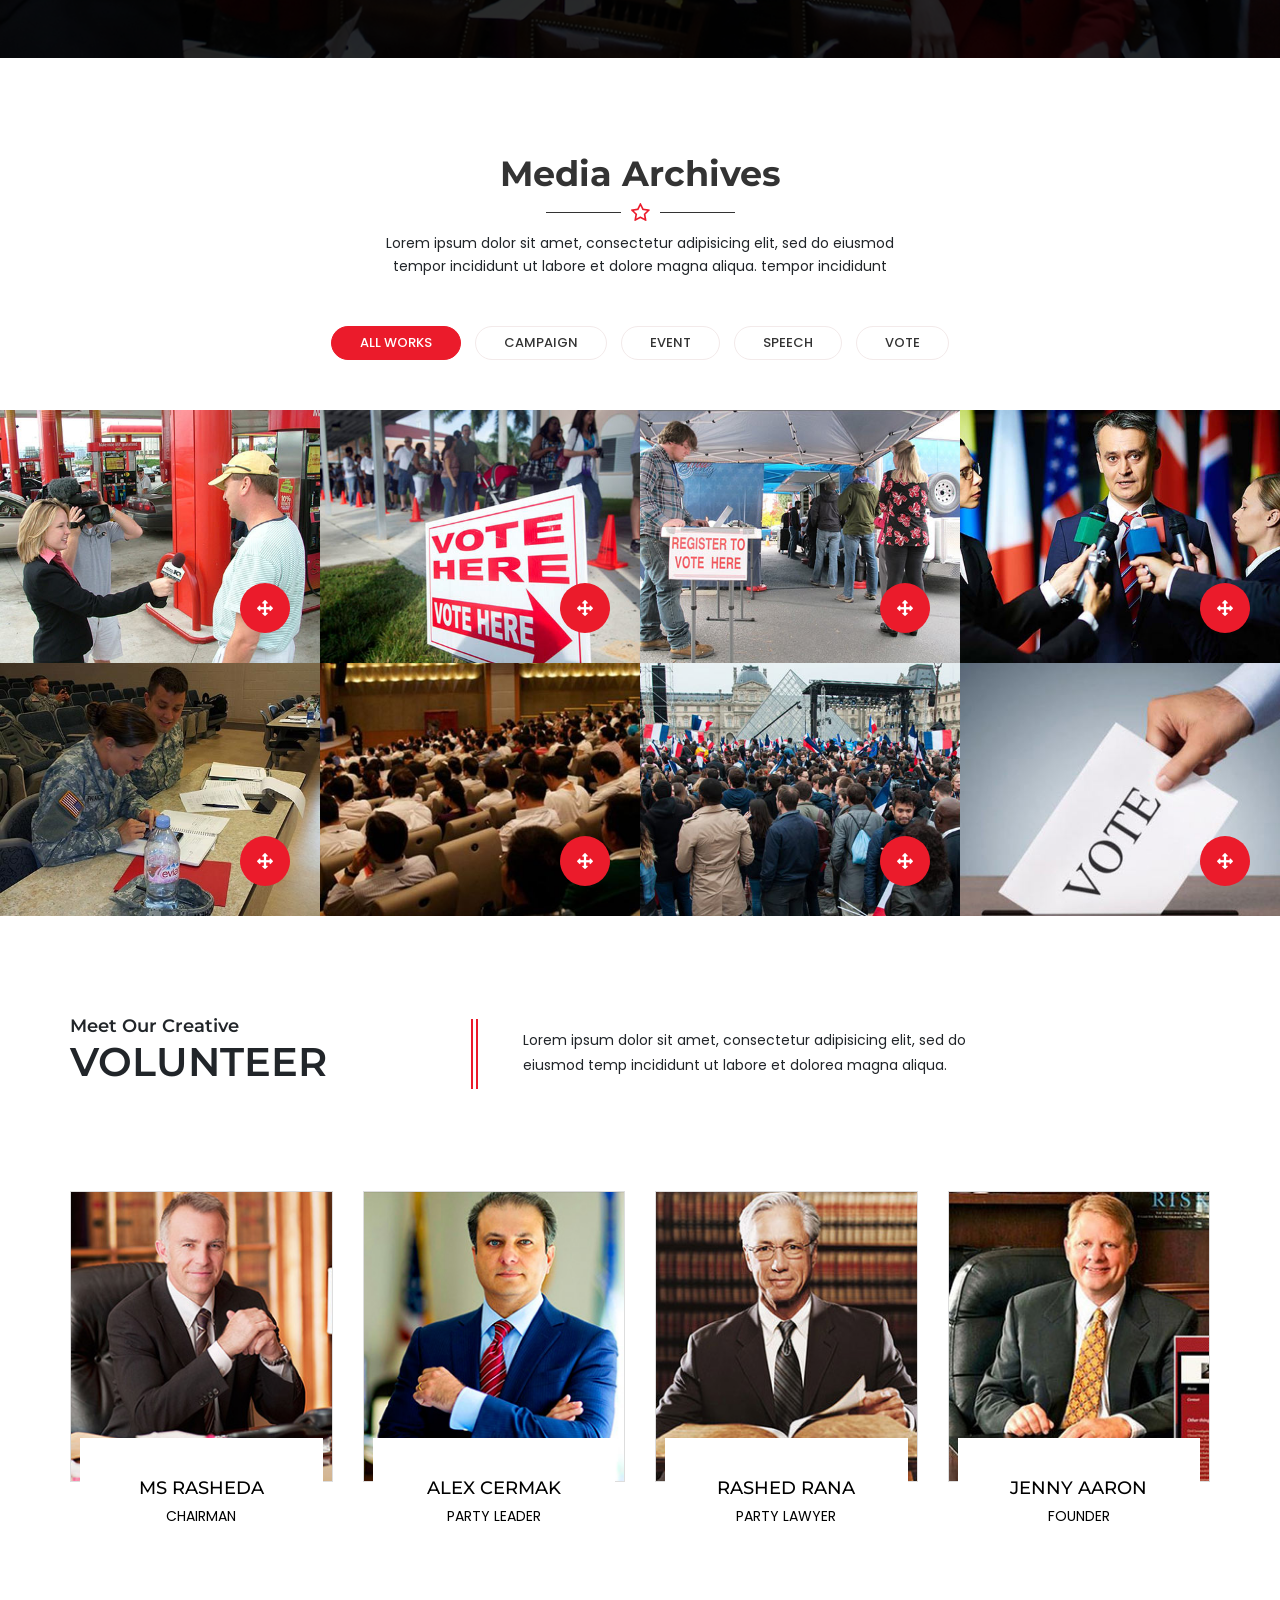
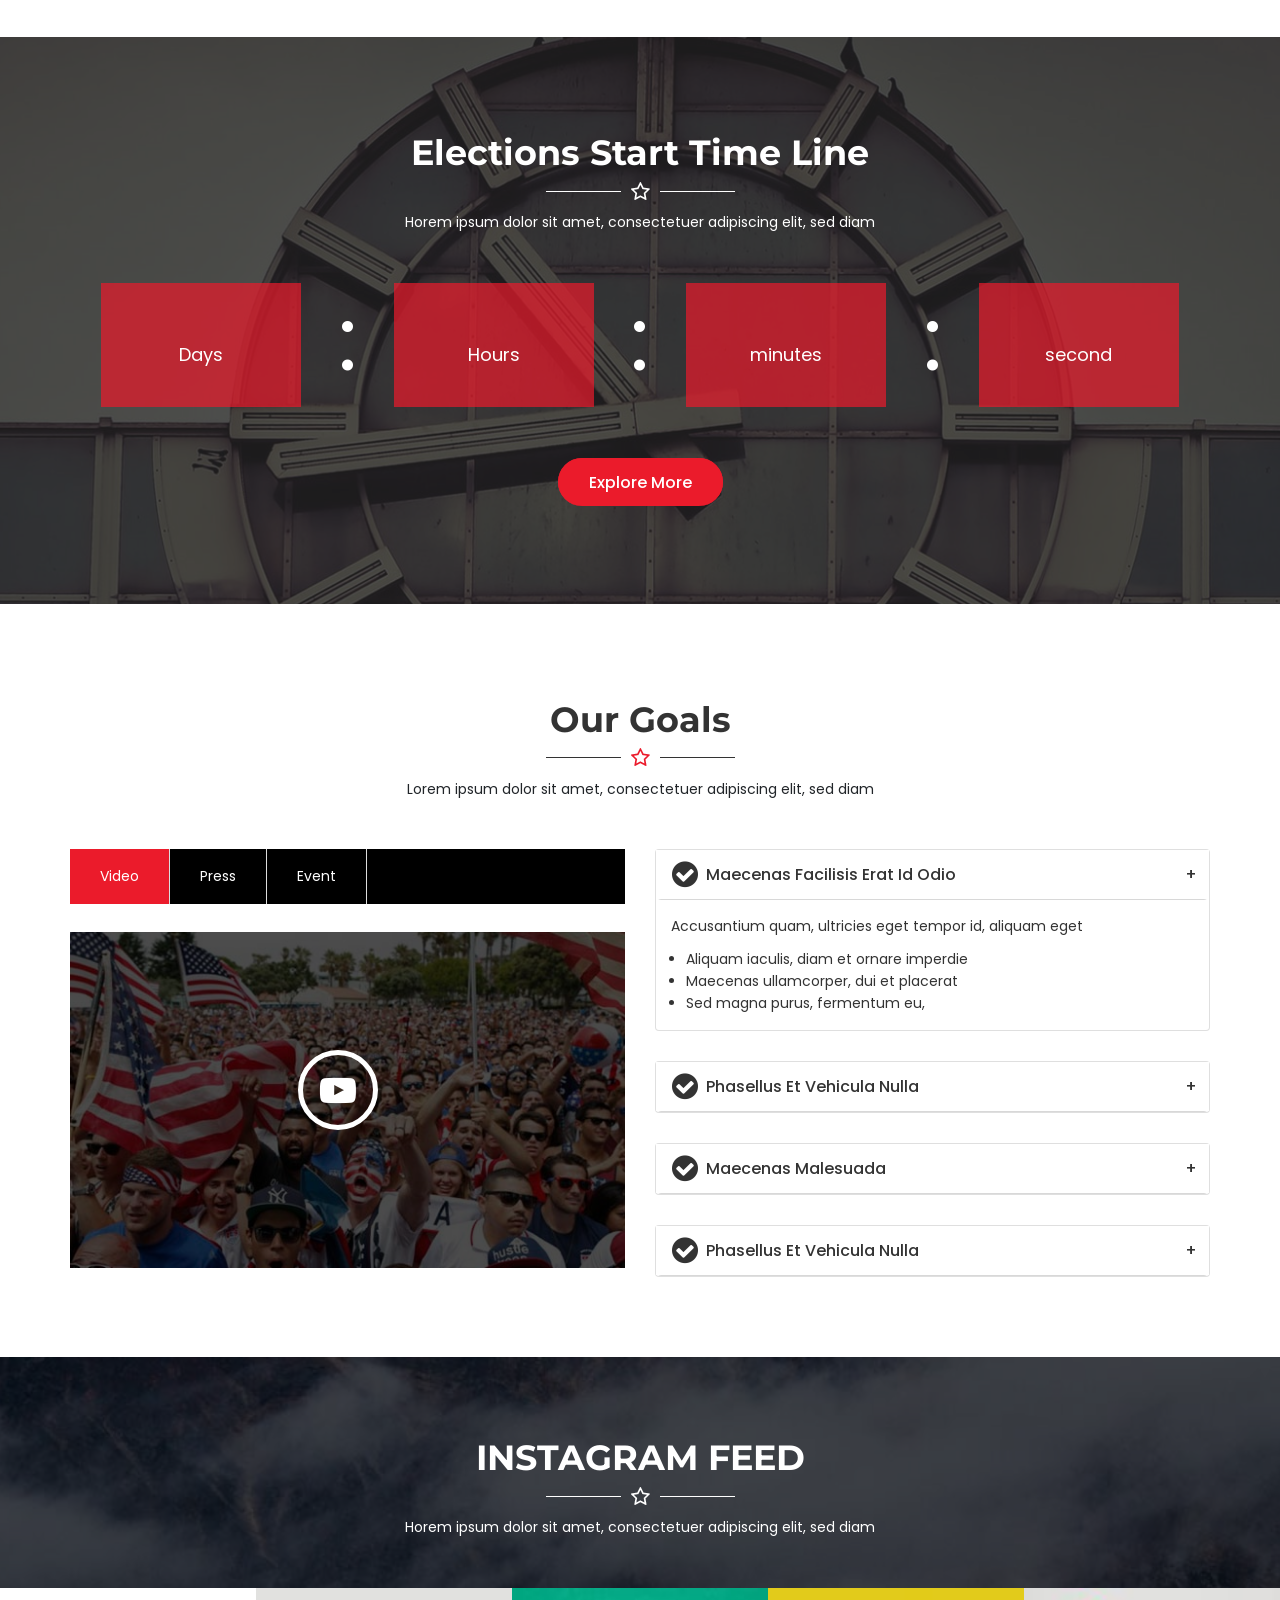
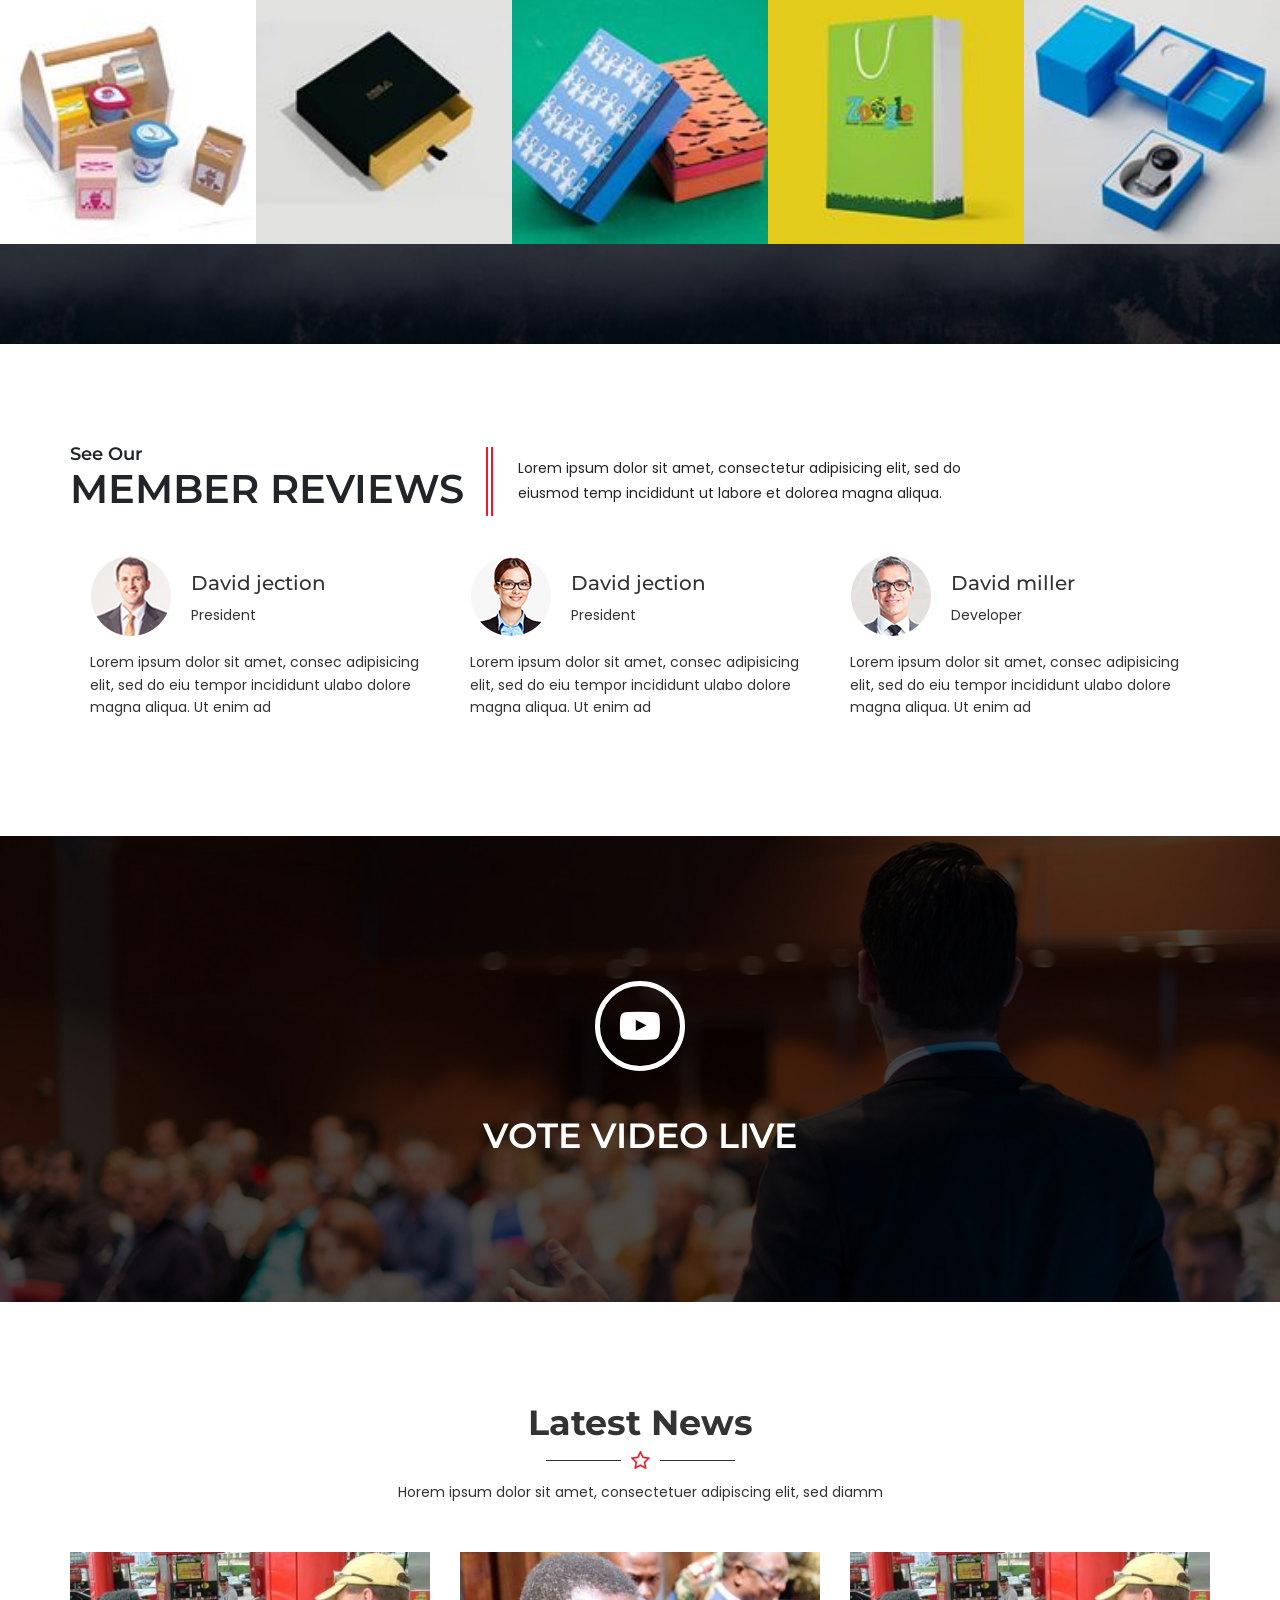
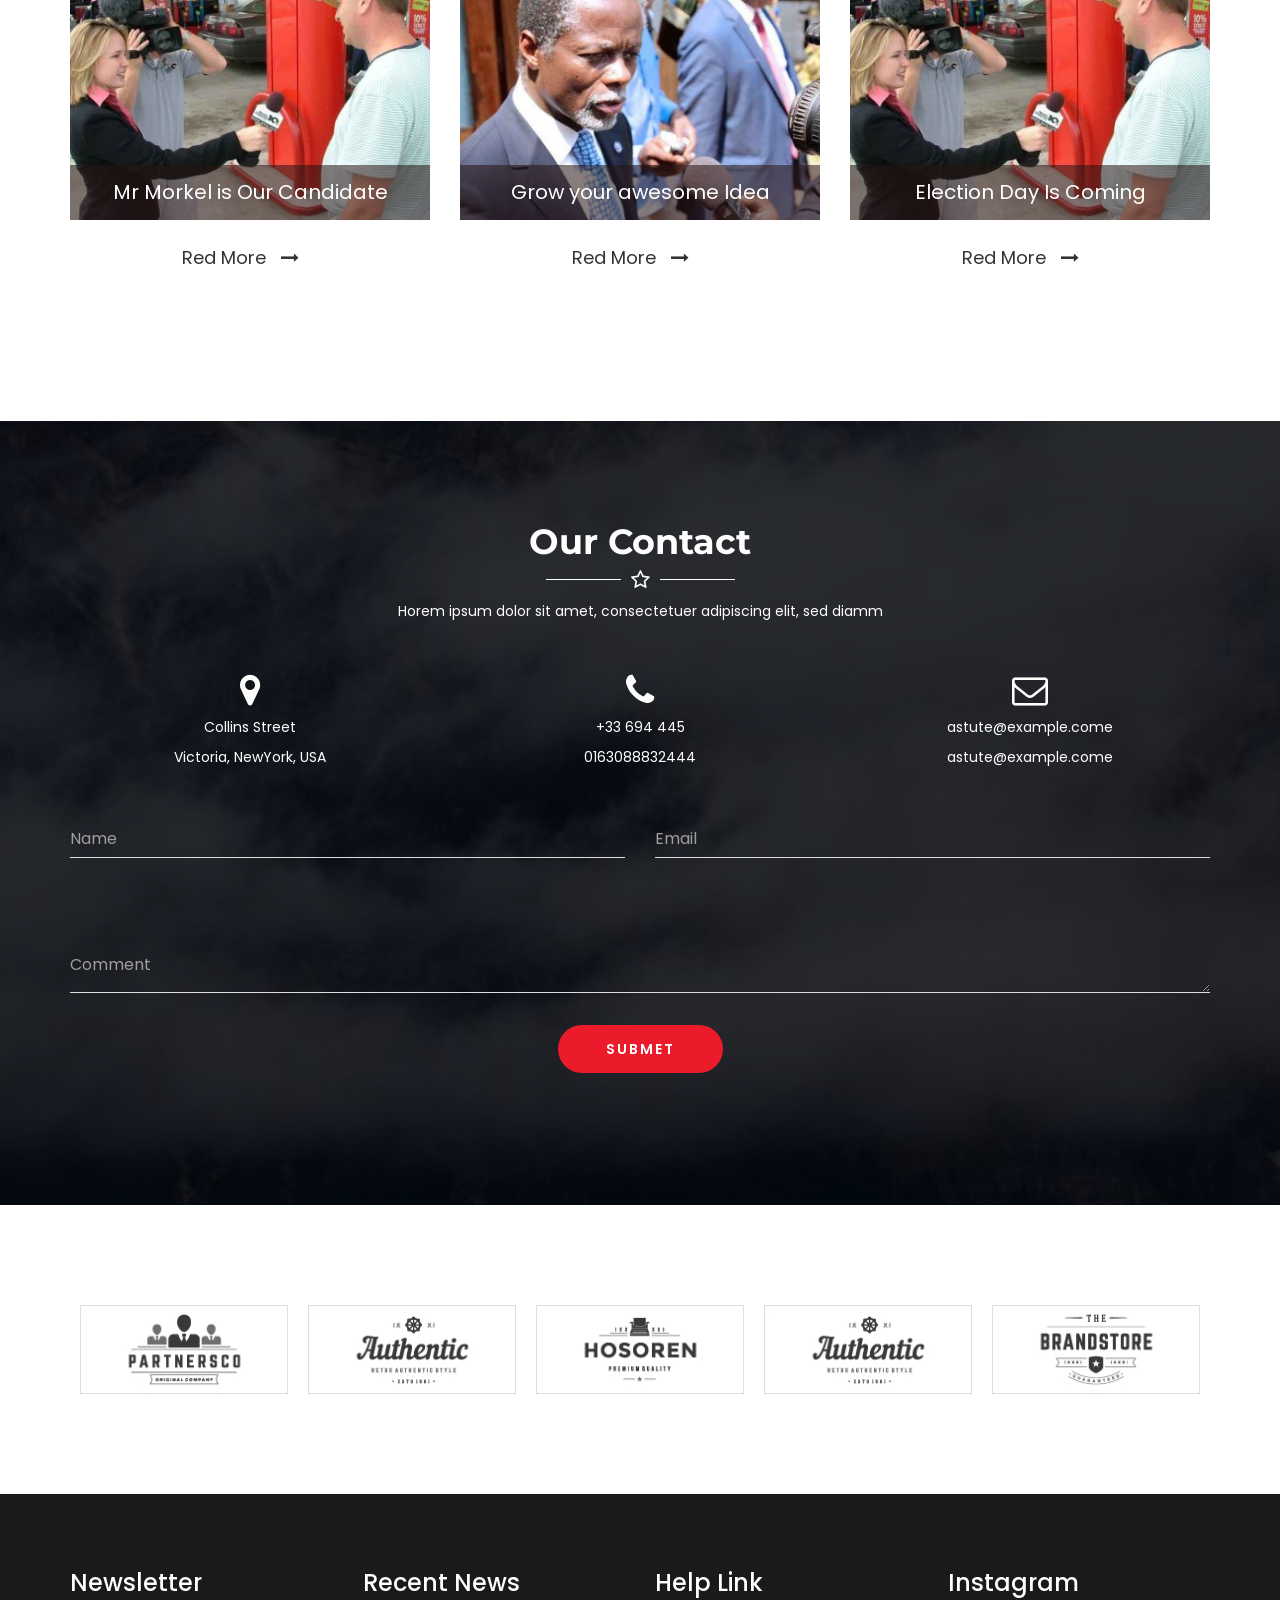
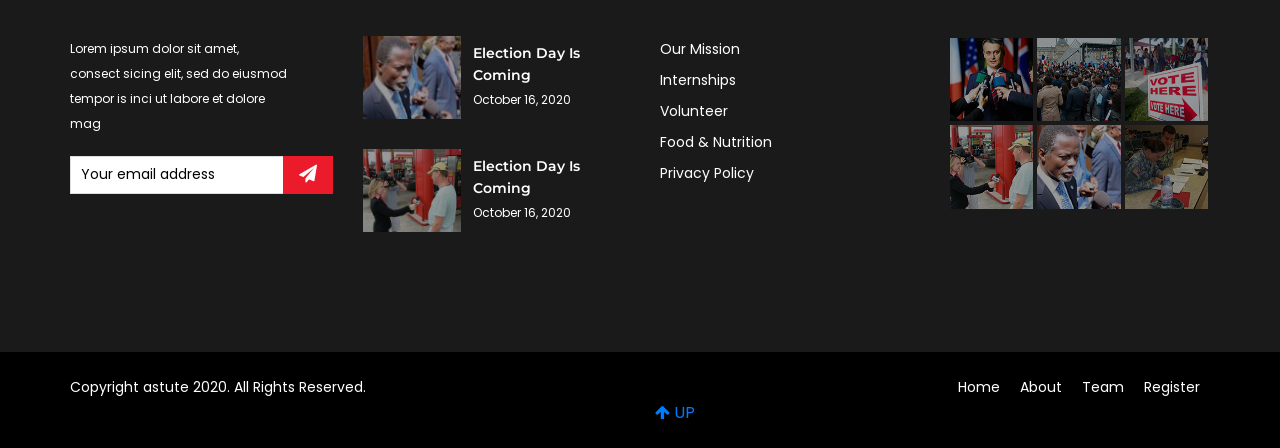
==== commit d4e5846e: "animation add" ====
--- a/index.html
+++ b/index.html
@@ -2,1342 +2,1237 @@
 <html lang="en">
 
 <head>
-	<meta charset="UTF-8">
-	<meta name="viewport" content="width=device-width, initial-scale=1.0">
-	<title>asstec</title>
-	<link rel="shotcut icon" type="imge/x-icon" href="./asset/imgs/logoBrand/iconA.png">
-	<link rel="stylesheet" href="https://stackpath.bootstrapcdn.com/bootstrap/4.5.2/css/bootstrap.min.css">
-	<link rel="stylesheet" href="./asset/css/font-awesome.min.css">
-	<link rel="stylesheet" href="https://maxcdn.bootstrapcdn.com/font-awesome/4.5.0/css/font-awesome.min.css">
-	<link rel="stylesheet" href="https://droitthemes.com/html/mak/css/imagelightbox.css">
-	<link rel="stylesheet" href="./asset/css/slick-theme.css">
-	<link rel="stylesheet" href="./asset/css/slick.css">
-	<link rel="stylesheet" href="./asset/css/magnific-popup.css">
-	<link rel="stylesheet" href="./asset/css/animate.min.css">
-	<link rel="stylesheet" href="./asset/css/style.css">
+    <meta charset="UTF-8">
+    <meta name="viewport" content="width=device-width, initial-scale=1.0">
+    <title>asstec</title>
+    <link rel="shotcut icon" type="imge/x-icon" href="./asset/imgs/logoBrand/iconA.png">
+    <link rel="stylesheet" href="https://stackpath.bootstrapcdn.com/bootstrap/4.5.2/css/bootstrap.min.css">
+    <link rel="stylesheet" href="./asset/css/font-awesome.min.css">
+    <link rel="stylesheet" href="https://maxcdn.bootstrapcdn.com/font-awesome/4.5.0/css/font-awesome.min.css">
+    <link rel="stylesheet" href="https://droitthemes.com/html/mak/css/imagelightbox.css">
+    <link rel="stylesheet" href="./asset/css/slick-theme.css">
+    <link rel="stylesheet" href="./asset/css/slick.css">
+    <link rel="stylesheet" href="./asset/css/magnific-popup.css">
+    <link rel="stylesheet" href="./asset/css/animate.min.css">
+    <link rel="stylesheet" href="./asset/css/style.css">
 </head>
 
 <body id="home">
-	<!-- start top header-->
-	<section class="header_top">
-		<div class="container">
-			<div class="row">
-				<div class="col-6 md-8">
-					<div class="top_head wow slideInLeft" data-wow-duration="2s">
-						<div class="contac">
-							<a href="#"> <i class="fa fa-phone"></i> +998556778345</a>
-						</div>
-						<div class="contac margin_left">
-							<a href="#"> <i class="fa fa-envelope-o"></i> astute@example.com</a>
-						</div>
-					</div>
-				</div>
-				<div class="col-6 md-4">
-					<div class="top_head wow slideInRight" data-wow-duration="2s">
-						<ul class="icon_manu ml-auto">
-							<li class="icon_list"> <a href="#" class="icons"><i class="fa fa-facebook"></i></a> </li>
-							<li class="icon_list"> <a href="#" class="icons"><i class="fa fa-twitter"></i></a> </li>
-							<li class="icon_list"> <a href="#" class="icons"><i class="fa fa-instagram"></i></a> </li>
-							<li class="icon_list"> <a href="#" class="icons"><i class="fa fa-google-plus"></i></a> </li>
-							<li class="icon_list"> <a href="#" class="icons"><i class="fa fa-dribbble"></i></a> </li>
-						</ul>
-					</div>
-				</div>
-			</div>
-		</div>
-	</section>
-	<!-- start header-->
-	<header class="header">
-		<div class="container">
-			<div class="row">
-				<div class="col-12">
-					<nav class="navbar navbar-expand-lg navbar-light">
-						<a class="navbar-brand logoBrand wow slideInDown" data-wow-duration="2s" href="#"> <img src="./asset/imgs/logo-trns.png" alt="img">
-						</a>
-						<a class="navbar-brand logoBrand2 wow slideInDown" data-wow-duration="2s" href="#"> <img src="./asset/imgs/brand.png" alt="img"> </a>
-						<button class="navbar-toggler" type="button" data-toggle="collapse"
-							data-target="#navbarSupportedContent" aria-controls="navbarSupportedContent"
-							aria-expanded="false" aria-label="Toggle navigation">
+    <!-- start top header-->
+    <section class="header_top">
+        <div class="container">
+            <div class="row">
+                <div class="col-6 md-8">
+                    <div class="top_head wow slideInLeft" data-wow-duration="2s">
+                        <div class="contac">
+                            <a href="#"> <i class="fa fa-phone"></i> +998556778345</a>
+                        </div>
+                        <div class="contac margin_left">
+                            <a href="#"> <i class="fa fa-envelope-o"></i> astute@example.com</a>
+                        </div>
+                    </div>
+                </div>
+                <div class="col-6 md-4">
+                    <div class="top_head wow slideInRight" data-wow-duration="2s">
+                        <ul class="icon_manu ml-auto">
+                            <li class="icon_list"> <a href="#" class="icons"><i class="fa fa-facebook"></i></a> </li>
+                            <li class="icon_list"> <a href="#" class="icons"><i class="fa fa-twitter"></i></a> </li>
+                            <li class="icon_list"> <a href="#" class="icons"><i class="fa fa-instagram"></i></a> </li>
+                            <li class="icon_list"> <a href="#" class="icons"><i class="fa fa-google-plus"></i></a> </li>
+                            <li class="icon_list"> <a href="#" class="icons"><i class="fa fa-dribbble"></i></a> </li>
+                        </ul>
+                    </div>
+                </div>
+            </div>
+        </div>
+    </section>
+    <!-- start header-->
+    <header class="header">
+        <div class="container">
+            <div class="row">
+                <div class="col-12">
+                    <nav class="navbar navbar-expand-lg navbar-light">
+                        <a class="navbar-brand logoBrand wow slideInDown" data-wow-duration="2s" href="#"> <img src="./asset/imgs/logo-trns.png" alt="img">
+                        </a>
+                        <a class="navbar-brand logoBrand2 wow slideInDown" data-wow-duration="2s" href="#"> <img src="./asset/imgs/brand.png" alt="img"> </a>
+                        <button class="navbar-toggler" type="button" data-toggle="collapse" data-target="#navbarSupportedContent" aria-controls="navbarSupportedContent" aria-expanded="false" aria-label="Toggle navigation">
 							<div class="bar"></div>
 							<div class="bar"></div>
 							<div class="bar"></div>
 						</button>
-						<div class="collapse navbar-collapse navbar_collapse maincollaps" id="navbarSupportedContent">
-							<ul class="navbar-nav ml-auto main_manu">
-								<li class="nav-item active wow fadeInDown" data-wow-duration="0.8s" ><a class="nav-link" href="#">home</a></li>
-								<li class="nav-item wow fadeInDown" data-wow-duration="0.9s"><a class="nav-link" href="#">about</a></li>
-								<li class="nav-item wow fadeInDown" data-wow-duration="1s"><a class="nav-link" href="#">project</a></li>
-								<li class="nav-item wow fadeInDown" data-wow-duration="1.1s"><a class="nav-link" href="#">service</a></li>
-								<li class="nav-item wow fadeInDown" data-wow-duration="1.2s"><a class="nav-link" href="#">pages</a></li>
-								<li class="nav-item wow fadeInDown" data-wow-duration="1.3s"><a class="nav-link" href="#">blog</a></li>
-								<li class="nav-item wow fadeInDown" data-wow-duration="1.4s"><a class="nav-link" href="#">contact</a></li>
-							</ul>
-							<div class="donate_button wow shakeX" data-wow-duration="2s" ><a href="#" class="donatebtn"> Donate Now</a> </div>
-						</div>
-					</nav>
-				</div>
-			</div>
-		</div>
-	</header>
-	<!-- start banner  -->
-
-	<section class="banner_slide">
-		<div class="banner_worp">
-			<div class="container">
-				<div class="row ">
-					<div class="col-12">
-						<div class="banner text-left">
-							<div class="main_banner text-left">
-								<h1 class="banerHed text-left wow slideInRight" data-wow-duration="2s"> WELCOME TO ASTUTE</h1>
-								<p class="banner_pra text-left wow slideInRight" data-wow-duration="3s" >Korem ipsum dolor sit amet consectetur adipisicing elit
-									sed do eiusmod
-									tempor incididunt u labore et dolore magna aliqua Ut enim ad minim veniam quis</p>
-								<button class="banner_button">contact us</button>
-								<button class="bnarbtn">vote now</button>
-							</div>
-						</div>
-					</div>
-
-				</div>
-			</div>
-		</div>
-		<div class="banner_worp">
-			<div class="container">
-				<div class="row ">
-					<div class="col-12 slider_item">
-						<div class="banner text-right">
-							<div class="main_banner text-right">
-								<h1 class="banerHed text-right  wow slideInLeft" data-wow-duration="2s"> WELCOME TO ASTUTE</h1>
-								<p class="banner_pra banner_pra3 text-right wow slideInLeft" data-wow-duration="3s">Korem ipsum dolor sit amet consectetur
-									adipisicing elit sed do eiusmod
-									tempor incididunt u labore et dolore magna aliqua Ut enim ad minim veniam quis</p>
-								<div class="wow fadeInUp" data-wow-duration="3s"><button class="banner_button">contact us</button>
-								<button class="bnarbtn">vote now</button></div>	
-								
-							</div>
-						</div>
-					</div>
-
-				</div>
-			</div>
-		</div>
-
-	</section>
-
-	<!---start about-->
-	<section class="about_us">
-		<div class="container">
-			<div class="row">
-				<div class="col-xl-6 col-lg-6 col-md-6 col-sm-12 co-12">
-					<div class="about_main wow slideInLeft" data-wow-duration="2s" >
-						<h6 class="about_sub">ABOUT US</h6>
-						<h2 class="about_head">WHY CHOOSE <span>US.</span> </h2>
-						<p class="aboutPrea">Lorem ipsum dolor sit amet, consectetur adipisicing elitghj, sed do
-							eiushhgmod tempor incididun ut labore eth dolore magna aliqua. Ut enim ad minim veniam,
-							arquis nostrud exercitation uj laboris nisi ut aliquip ex ea commodo consequat. Duis aute
-							irure dolor in reprehenderit in volupj velit esse cillum dolore eu fugiat nulla pariatur.
-							Excepteur sint occaecat cupidatat non proidr sunt in culpa qui officia deserunt mollit anim
-						</p>
-						<p class="aboutPrea2">id est laborum. Sed ut perspiciatis unde omnis iste natus error sit
-							voluptatem ac doloremque laudantium, totam rem aperiam, eaque ipsa quae ab illo inventore
-							veritatis et qu architector beatae vitae dicta sunt explicabo. Nemo enim ipsam voluptatem
-							quia voluptas t aspernatur aut odit aut fugit, sed quia consequuntur magni</p>
-						<div class="sigensar"><img class="img-fluid" src="./asset/imgs/sing.png" alt="img"></div>
-					</div>
-				</div>
-				<div class="col-xl-6 col-lg-6 col-md-6 col-sm-12 co-12">
-					<div class="about_imgs"> <img class="img-fluid" src="./asset/imgs/about-1.png" alt="img"> </div>
-				</div>
-			</div>
-		</div>
-	</section>
-	<!---start counting-->
-	<section class="countain_worp">
-		<div class="container">
-			<div class="row">
-				<div class="col-xl-3 col-lg-3 col-md-6 col-12">
-					<div class="main_counting">
-						<div class="icon_count"><i class="fa fa-low-vision"></i></div>
-						<p class="pra_count">Days In Campaign</p> <span class="counting">1000</span>
-					</div>
-				</div>
-				<div class="col-xl-3 col-lg-3 col-md-6 col-12">
-					<div class="main_counting">
-						<div class="icon_count"><i class="fa fa-volume-up"></i></div>
-						<p class="pra_count">Dedicated Donors</p> <span class="counting">1500</span>
-					</div>
-				</div>
-				<div class="col-xl-3 col-lg-3 col-md-6 col-12">
-					<div class="main_counting">
-						<div class="icon_count"><i class="fa fa-grav"></i></div>
-						<p class="pra_count">Share Our Cause</p> <span class="counting">2000</span>
-					</div>
-				</div>
-				<div class="col-xl-3 col-lg-3 col-md-6 col-12">
-					<div class="main_counting">
-						<div class="icon_count"><i class="fa fa-bicycle"></i></div>
-						<p class="pra_count">Active Voters</p> <span class="counting">2500</span>
-					</div>
-				</div>
-			</div>
-		</div>
-	</section>
-	<!--start Mission-->
-	<section class="Mission">
-		<div class="container">
-			<div class="row">
-				<div class="col-xl-5 col-lg-5 col-md-12 col-12">
-					<div class="mainMission">
-						<div class="MissionTitle">
-							<h5 class="Missionsub">Our Mission</h5>
-							<h2 class="Missionhead">OUR SERVICE</h2>
-						</div>
-					</div>
-				</div>
-				<div class="col-xl-7 col-lg-7 col-md-12 col-12">
-					<div class="mainMission">
-						<p class="massionPra">Lorem ipsum dolor sit amet, consectetur adipisicing elit, sed do eiusmod
-							temp incididunt ut labore et dolorea magna aliqua.</p>
-					</div>
-				</div>
-			</div>
-		</div>
-	</section>
-	<!--start Volunteers-->
-	<section class="Volunteers">
-		<div class="container">
-			<div class="row">
-				<div class="col-xl-4 col-lg-4 col-md-6 col-12">
-					<div class="VolunteersMain">
-						<div class="icon_flag"><i class="fa fa-flag-checkered"></i></div>
-						<h3 class="VolunteersHead">Join Volunteers</h3>
-						<p class="VolunteersPra">Lorem ipsum dolor sit amet, consectet adop adipisicing elit, sed do
-							eiusmod temporaryly incididunt ugt labore.</p>
-						<div class="ReadMore"><a href="#" class="red_button"> read more</a></div>
-					</div>
-				</div>
-				<div class="col-xl-4 col-lg-4 col-md-6 col-12">
-					<div class="VolunteersMain">
-						<div class="icon_flag"><i class="fa fa-bullhorn"></i></div>
-						<h3 class="VolunteersHead">Our Mission</h3>
-						<p class="VolunteersPra">Lorem ipsum dolor sit amet, consectet adop adipisicing elit, sed do
-							eiusmod temporaryly incididunt ugt labore.</p>
-						<div class="ReadMore"><a href="#" class="red_button"> read more</a></div>
-					</div>
-				</div>
-				<div class="col-xl-4 col-lg-4 col-md-6 col-12">
-					<div class="VolunteersMain">
-						<div class="icon_flag"><i class="fa fa-graduation-cap"></i></div>
-						<h3 class="VolunteersHead">Education Policy</h3>
-						<p class="VolunteersPra">Lorem ipsum dolor sit amet, consectet adop adipisicing elit, sed do
-							eiusmod temporaryly incididunt ugt labore.</p>
-						<div class="ReadMore"><a href="#" class="red_button"> read more</a></div>
-					</div>
-				</div>
-				<div class="col-xl-4 col-lg-4 col-md-6 col-12">
-					<div class="VolunteersMain">
-						<div class="icon_flag"><i class="fa fa-male"></i></div>
-						<h3 class="VolunteersHead">Become Volunteer</h3>
-						<p class="VolunteersPra">Lorem ipsum dolor sit amet, consectet adop adipisicing elit, sed do
-							eiusmod temporaryly incididunt ugt labore.</p>
-						<div class="ReadMore"><a href="#" class="red_button"> read more</a></div>
-					</div>
-				</div>
-				<div class="col-xl-4 col-lg-4 col-md-6 col-12">
-					<div class="VolunteersMain">
-						<div class="icon_flag"><i class="fa fa-newspaper-o"></i></div>
-						<h3 class="VolunteersHead">24/7 Support</h3>
-						<p class="VolunteersPra">Lorem ipsum dolor sit amet, consectet adop adipisicing elit, sed do
-							eiusmod temporaryly incididunt ugt labore.</p>
-						<div class="ReadMore"><a href="#" class="red_button"> read more</a></div>
-					</div>
-				</div>
-				<div class="col-xl-4 col-lg-4 col-md-6 col-12">
-					<div class="VolunteersMain">
-						<div class="icon_flag"><i class="fa fa-car"></i></div>
-						<h3 class="VolunteersHead">Our Party Growing</h3>
-						<p class="VolunteersPra">Lorem ipsum dolor sit amet, consectet adop adipisicing elit, sed do
-							eiusmod temporaryly incididunt ugt labore.</p>
-						<div class="ReadMore"><a href="#" class="red_button"> read more</a></div>
-					</div>
-				</div>
-			</div>
-		</div>
-	</section>
-	<!---start watch video-->
-	<section class="watch_worp">
-		<div class="container">
-			<div class="row">
-				<div class="col-xl-8 col-lg-8 col-md-12 col-12">
-					<div class="watchmain">
-						<div class="watch">
-							<h1 class="watch_hed"> Like You Want To Member</h1>
-							<h1 class="watchHed"> GET STARTED TODAY ?</h1>
-							<p class="watch_pra">Lorem ipsum dolor sit amet, consectetur adipisicing elit, sed h
-								eiusmotempor incididunt ut labore et dolore magna aliqua</p>
-							<button class="bnarbtn">sign up</button>
-						</div>
-					</div>
-				</div>
-				<div class="col-xl-4 col-lg-4 col-md-12  col-12 ">
-					<div class="video_main">
-						<a class="viveoLink popup-youtube" id="demo" href="https://player.vimeo.com/video/38303529">
-							<i class="fa fa-youtube-play"></i> WATCH NOW
-						</a>
-					</div>
-
-				</div>
-			</div>
-		</div>
-	</section>
-	<!---start Media Archives-->
-	<section class="Media_worp">
-		<div class="container">
-			<div class="row">
-				<div class="col-12">
-					<div class="media_header">
-						<h3 class="media_hed">Media Archives</h3>
-						<div class="img_star"> <img class="img-fluid" src="./asset/imgs/logoBrand/icon_red.png"
-								class="img-fluid" alt="img"> </div>
-						<p class="media_prag">Lorem ipsum dolor sit amet, consectetur adipisicing elit, sed do eiusmod
-							tempor incididunt ut labore et dolore magna aliqua. tempor incididunt</p>
-					</div>
-				</div>
-			</div>
-		</div>
-	</section>
-	<section class="manu_Iteme">
-		<div class="container">
-			<div class="row">
-				<div class="col-12">
-					<div class="isotop_manu">
-						<div class="isotopmein">
-							<button data-filter="*" type="button" class="btn btn-defule list_item active">all
+                        <div class="collapse navbar-collapse navbar_collapse maincollaps" id="navbarSupportedContent">
+                            <ul class="navbar-nav ml-auto main_manu">
+                                <li class="nav-item active wow fadeInDown" data-wow-duration="0.8s"><a class="nav-link" href="#">home</a></li>
+                                <li class="nav-item wow fadeInDown" data-wow-duration="0.9s"><a class="nav-link" href="#">about</a></li>
+                                <li class="nav-item wow fadeInDown" data-wow-duration="1s"><a class="nav-link" href="#">project</a></li>
+                                <li class="nav-item wow fadeInDown" data-wow-duration="1.1s"><a class="nav-link" href="#">service</a></li>
+                                <li class="nav-item wow fadeInDown" data-wow-duration="1.2s"><a class="nav-link" href="#">pages</a></li>
+                                <li class="nav-item wow fadeInDown" data-wow-duration="1.3s"><a class="nav-link" href="#">blog</a></li>
+                                <li class="nav-item wow fadeInDown" data-wow-duration="1.4s"><a class="nav-link" href="#">contact</a></li>
+                            </ul>
+                            <div class="donate_button wow shakeX" data-wow-duration="2s"><a href="#" class="donatebtn"> Donate Now</a> </div>
+                        </div>
+                    </nav>
+                </div>
+            </div>
+        </div>
+    </header>
+    <!-- start banner  -->
+
+    <section class="banner_slide">
+        <div class="banner_worp">
+            <div class="container">
+                <div class="row ">
+                    <div class="col-12">
+                        <div class="banner text-left">
+                            <div class="main_banner text-left">
+                                <h1 class="banerHed text-left wow slideInRight" data-wow-duration="2s"> WELCOME TO ASTUTE</h1>
+                                <p class="banner_pra text-left wow slideInRight" data-wow-duration="3s">Korem ipsum dolor sit amet consectetur adipisicing elit sed do eiusmod tempor incididunt u labore et dolore magna aliqua Ut enim ad minim veniam quis</p>
+                                <button class="banner_button">contact us</button>
+                                <button class="bnarbtn">vote now</button>
+                            </div>
+                        </div>
+                    </div>
+
+                </div>
+            </div>
+        </div>
+        <div class="banner_worp">
+            <div class="container">
+                <div class="row ">
+                    <div class="col-12 slider_item">
+                        <div class="banner text-right">
+                            <div class="main_banner text-right">
+                                <h1 class="banerHed text-right  wow slideInLeft" data-wow-duration="2s"> WELCOME TO ASTUTE</h1>
+                                <p class="banner_pra banner_pra3 text-right wow slideInLeft" data-wow-duration="3s">Korem ipsum dolor sit amet consectetur adipisicing elit sed do eiusmod tempor incididunt u labore et dolore magna aliqua Ut enim ad minim veniam quis</p>
+                                <div class="wow fadeInUp" data-wow-duration="3s"><button class="banner_button">contact us</button>
+                                    <button class="bnarbtn">vote now</button></div>
+
+                            </div>
+                        </div>
+                    </div>
+
+                </div>
+            </div>
+        </div>
+
+    </section>
+
+    <!---start about-->
+    <section class="about_us">
+        <div class="container">
+            <div class="row">
+                <div class="col-xl-6 col-lg-6 col-md-6 col-sm-12 co-12">
+                    <div class="about_main wow slideInLeft" data-wow-duration="2s">
+                        <h6 class="about_sub">ABOUT US</h6>
+                        <h2 class="about_head">WHY CHOOSE <span>US.</span> </h2>
+                        <p class="aboutPrea">Lorem ipsum dolor sit amet, consectetur adipisicing elitghj, sed do eiushhgmod tempor incididun ut labore eth dolore magna aliqua. Ut enim ad minim veniam, arquis nostrud exercitation uj laboris nisi ut aliquip ex ea commodo consequat.
+                            Duis aute irure dolor in reprehenderit in volupj velit esse cillum dolore eu fugiat nulla pariatur. Excepteur sint occaecat cupidatat non proidr sunt in culpa qui officia deserunt mollit anim
+                        </p>
+                        <p class="aboutPrea2">id est laborum. Sed ut perspiciatis unde omnis iste natus error sit voluptatem ac doloremque laudantium, totam rem aperiam, eaque ipsa quae ab illo inventore veritatis et qu architector beatae vitae dicta sunt explicabo. Nemo enim
+                            ipsam voluptatem quia voluptas t aspernatur aut odit aut fugit, sed quia consequuntur magni</p>
+                        <div class="sigensar "><img class="img-fluid" src="./asset/imgs/sing.png" alt="img"></div>
+                    </div>
+                </div>
+                <div class="col-xl-6 col-lg-6 col-md-6 col-sm-12 co-12">
+                    <div class="about_imgs wow fadeInUp" data-wow-duration="2s"> <img class="img-fluid" src="./asset/imgs/about-1.png" alt="img"> </div>
+                </div>
+            </div>
+        </div>
+    </section>
+    <!---start counting-->
+    <section class="countain_worp">
+        <div class="container">
+            <div class="row">
+                <div class="col-xl-3 col-lg-3 col-md-6 col-12">
+                    <div class="main_counting wow fadeInUp" data-wow-duration="2s">
+                        <div class="icon_count"><i class="fa fa-low-vision"></i></div>
+                        <p class="pra_count">Days In Campaign</p> <span class="counting">1000</span>
+                    </div>
+                </div>
+                <div class="col-xl-3 col-lg-3 col-md-6 col-12">
+                    <div class="main_counting wow fadeInUp" data-wow-duration="2s">
+                        <div class="icon_count"><i class="fa fa-volume-up"></i></div>
+                        <p class="pra_count">Dedicated Donors</p> <span class="counting">1500</span>
+                    </div>
+                </div>
+                <div class="col-xl-3 col-lg-3 col-md-6 col-12">
+                    <div class="main_counting wow fadeInUp" data-wow-duration="2s">
+                        <div class="icon_count"><i class="fa fa-grav"></i></div>
+                        <p class="pra_count">Share Our Cause</p> <span class="counting">2000</span>
+                    </div>
+                </div>
+                <div class="col-xl-3 col-lg-3 col-md-6 col-12">
+                    <div class="main_counting wow fadeInUp" data-wow-duration="2s">
+                        <div class="icon_count"><i class="fa fa-bicycle"></i></div>
+                        <p class="pra_count">Active Voters</p> <span class="counting">2500</span>
+                    </div>
+                </div>
+            </div>
+        </div>
+    </section>
+    <!--start Mission-->
+    <section class="Mission">
+        <div class="container">
+            <div class="row">
+                <div class="col-xl-5 col-lg-5 col-md-12 col-12">
+                    <div class="mainMission wow fadeInUp" data-wow-duration="2s">
+                        <div class="MissionTitle">
+                            <h5 class="Missionsub">Our Mission</h5>
+                            <h2 class="Missionhead">OUR SERVICE</h2>
+                        </div>
+                    </div>
+                </div>
+                <div class="col-xl-7 col-lg-7 col-md-12 col-12">
+                    <div class="mainMission wow fadeInUp" data-wow-duration="2s">
+                        <p class="massionPra">Lorem ipsum dolor sit amet, consectetur adipisicing elit, sed do eiusmod temp incididunt ut labore et dolorea magna aliqua.</p>
+                    </div>
+                </div>
+            </div>
+        </div>
+    </section>
+    <!--start Volunteers-->
+    <section class="Volunteers">
+        <div class="container">
+            <div class="row">
+                <div class="col-xl-4 col-lg-4 col-md-6 col-12">
+                    <div class="VolunteersMain wow fadeInUp" data-wow-duration="2s">
+                        <div class="icon_flag"><i class="fa fa-flag-checkered"></i></div>
+                        <h3 class="VolunteersHead">Join Volunteers</h3>
+                        <p class="VolunteersPra">Lorem ipsum dolor sit amet, consectet adop adipisicing elit, sed do eiusmod temporaryly incididunt ugt labore.</p>
+                        <div class="ReadMore"><a href="#" class="red_button"> read more</a></div>
+                    </div>
+                </div>
+                <div class="col-xl-4 col-lg-4 col-md-6 col-12">
+                    <div class="VolunteersMain wow fadeInUp" data-wow-duration="2s">
+                        <div class="icon_flag"><i class="fa fa-bullhorn"></i></div>
+                        <h3 class="VolunteersHead">Our Mission</h3>
+                        <p class="VolunteersPra">Lorem ipsum dolor sit amet, consectet adop adipisicing elit, sed do eiusmod temporaryly incididunt ugt labore.</p>
+                        <div class="ReadMore"><a href="#" class="red_button"> read more</a></div>
+                    </div>
+                </div>
+                <div class="col-xl-4 col-lg-4 col-md-6 col-12">
+                    <div class="VolunteersMain wow fadeInUp" data-wow-duration="2s">
+                        <div class="icon_flag"><i class="fa fa-graduation-cap"></i></div>
+                        <h3 class="VolunteersHead">Education Policy</h3>
+                        <p class="VolunteersPra">Lorem ipsum dolor sit amet, consectet adop adipisicing elit, sed do eiusmod temporaryly incididunt ugt labore.</p>
+                        <div class="ReadMore"><a href="#" class="red_button"> read more</a></div>
+                    </div>
+                </div>
+                <div class="col-xl-4 col-lg-4 col-md-6 col-12">
+                    <div class="VolunteersMain wow fadeInUp" data-wow-duration="2s">
+                        <div class="icon_flag"><i class="fa fa-male"></i></div>
+                        <h3 class="VolunteersHead">Become Volunteer</h3>
+                        <p class="VolunteersPra">Lorem ipsum dolor sit amet, consectet adop adipisicing elit, sed do eiusmod temporaryly incididunt ugt labore.</p>
+                        <div class="ReadMore"><a href="#" class="red_button"> read more</a></div>
+                    </div>
+                </div>
+                <div class="col-xl-4 col-lg-4 col-md-6 col-12">
+                    <div class="VolunteersMain wow fadeInUp" data-wow-duration="2s">
+                        <div class="icon_flag"><i class="fa fa-newspaper-o"></i></div>
+                        <h3 class="VolunteersHead">24/7 Support</h3>
+                        <p class="VolunteersPra">Lorem ipsum dolor sit amet, consectet adop adipisicing elit, sed do eiusmod temporaryly incididunt ugt labore.</p>
+                        <div class="ReadMore"><a href="#" class="red_button"> read more</a></div>
+                    </div>
+                </div>
+                <div class="col-xl-4 col-lg-4 col-md-6 col-12">
+                    <div class="VolunteersMain wow fadeInUp" data-wow-duration="2s">
+                        <div class="icon_flag"><i class="fa fa-car"></i></div>
+                        <h3 class="VolunteersHead">Our Party Growing</h3>
+                        <p class="VolunteersPra">Lorem ipsum dolor sit amet, consectet adop adipisicing elit, sed do eiusmod temporaryly incididunt ugt labore.</p>
+                        <div class="ReadMore"><a href="#" class="red_button"> read more</a></div>
+                    </div>
+                </div>
+            </div>
+        </div>
+    </section>
+    <!---start watch video-->
+    <section class="watch_worp ">
+        <div class="container">
+            <div class="row">
+                <div class="col-xl-8 col-lg-8 col-md-12 col-12">
+                    <div class="watchmain wow fadeInUp" data-wow-duration="2s">
+                        <div class="watch">
+                            <h1 class="watch_hed"> Like You Want To Member</h1>
+                            <h1 class="watchHed"> GET STARTED TODAY ?</h1>
+                            <p class="watch_pra">Lorem ipsum dolor sit amet, consectetur adipisicing elit, sed h eiusmotempor incididunt ut labore et dolore magna aliqua</p>
+                            <button class="bnarbtn">sign up</button>
+                        </div>
+                    </div>
+                </div>
+                <div class="col-xl-4 col-lg-4 col-md-12  col-12 ">
+                    <div class="video_main wow fadeInUp" data-wow-duration="2s">
+                        <a class="viveoLink popup-youtube" id="demo" href="https://player.vimeo.com/video/38303529">
+                            <i class="fa fa-youtube-play"></i> WATCH NOW
+                        </a>
+                    </div>
+
+                </div>
+            </div>
+        </div>
+    </section>
+    <!---start Media Archives-->
+    <section class="Media_worp">
+        <div class="container">
+            <div class="row">
+                <div class="col-12">
+                    <div class="media_header wow fadeInUp" data-wow-duration="2s">
+                        <h3 class="media_hed">Media Archives</h3>
+                        <div class="img_star"> <img class="img-fluid" src="./asset/imgs/logoBrand/icon_red.png" class="img-fluid" alt="img"> </div>
+                        <p class="media_prag">Lorem ipsum dolor sit amet, consectetur adipisicing elit, sed do eiusmod tempor incididunt ut labore et dolore magna aliqua. tempor incididunt</p>
+                    </div>
+                </div>
+            </div>
+        </div>
+    </section>
+    <section class="manu_Iteme">
+        <div class="container">
+            <div class="row">
+                <div class="col-12">
+                    <div class="isotop_manu wow fadeInUp" data-wow-duration="2s">
+                        <div class="isotopmein">
+                            <button data-filter="*" type="button" class="btn btn-defule list_item active">all
 								works</button>
-							<button data-filter=".Campaign" type="button"
-								class="btn btn-defule list_item">Campaign</button>
-							<button data-filter=".event" type="button" class="btn btn-defule list_item">event</button>
-							<button data-filter=".speech" type="button" class="btn btn-defule list_item">speech</button>
-							<button data-filter=".vote" type="button" class="btn btn-defule list_item">vote</button>
-						</div>
-					</div>
-				</div>
-			</div>
-		</div>
-	</section>
-	<section class="Media_filtring">
-		<div class="container-flutd p-0">
-			<div class="row m-0 filtering_item_row">
-				<div class="col-xl-3 col-lg-3 col-md-6 col-12 filter_items p-0  event speech">
-					<div class="media_overlay">
-						<div class="img_overlay">
-							<div><img src="./asset/imgs/1.jpg" alt="Avatar" class="image img-fluid"></div>
-							<div class="overlayhed">
-								<div class="text">
-									<h4 class="hoverhead"><a href="#" class="overlay_icon">Demo Media Title 4</a></h4>
-									<p class="hoverpra">vote , speech</p>
-								</div>
-							</div>
-						</div>
-						<div class="litebox">
-							<a class="icon_link" href="./asset/imgs/1.jpg"> <i class="fa fa-arrows"
-									aria-hidden="true"></i> </a>
-						</div>
-					</div>
-				</div>
-				<div class="col-xl-3 col-lg-3 col-md-6 col-12 filter_items p-0 Campaign vote">
-					<div class="media_overlay">
-						<div class="img_overlay">
-							<div><img src="./asset/imgs/po3.jpg" alt="Avatar" class="image img-fluid"></div>
-							<div class="overlayhed">
-								<div class="text">
-									<h4 class="hoverhead"><a href="#" class="overlay_icon">Demo Media Title 4</a></h4>
-									<p class="hoverpra">vote , speech</p>
-								</div>
-							</div>
-						</div>
-						<div class="litebox">
-							<a class="icon_link" href="./asset/imgs/po3.jpg"> <i class="fa fa-arrows"
-									aria-hidden="true"></i> </a>
-						</div>
-					</div>
-				</div>
-				<div class="col-xl-3 col-lg-3 col-md-6 col-12 filter_items p-0 even speech">
-					<div class="media_overlay">
-						<div class="img_overlay">
-							<div><img src="./asset/imgs/5.jpg" alt="Avatar" class="image img-fluid"></div>
-							<div class="overlayhed">
-								<div class="text">
-									<h4 class="hoverhead"><a href="#" class="overlay_icon">Demo Media Title 4</a></h4>
-									<p class="hoverpra">vote , speech</p>
-								</div>
-							</div>
-						</div>
-						<div class="litebox">
-							<a class="icon_link" href="./asset/imgs/5.jpg"> <i class="fa fa-arrows"
-									aria-hidden="true"></i> </a>
-						</div>
-					</div>
-				</div>
-				<div class="col-xl-3 col-lg-3 col-md-6 col-12 filter_items p-0 Campaign speech">
-					<div class="media_overlay">
-						<div class="img_overlay">
-							<div><img src="./asset/imgs/po1.jpg" alt="Avatar" class="image img-fluid"></div>
-							<div class="overlayhed">
-								<div class="text">
-									<h4 class="hoverhead"><a href="#" class="overlay_icon">Demo Media Title 4</a></h4>
-									<p class="hoverpra">vote , speech</p>
-								</div>
-							</div>
-						</div>
-						<div class="litebox">
-							<a class="icon_link" href="./asset/imgs/po1.jpg"> <i class="fa fa-arrows"
-									aria-hidden="true"></i> </a>
-						</div>
-					</div>
-				</div>
-				<div class="col-xl-3 col-lg-3 col-md-6 col-12 filter_items p-0 event speech">
-					<div class="media_overlay">
-						<div class="img_overlay">
-							<div><img src="./asset/imgs/po7.jpg" alt="Avatar" class="image img-fluid"></div>
-							<div class="overlayhed">
-								<div class="text">
-									<h4 class="hoverhead"><a href="#" class="overlay_icon">Demo Media Title 4</a></h4>
-									<p class="hoverpra">vote , speech</p>
-								</div>
-							</div>
-						</div>
-						<div class="litebox">
-							<a class="icon_link" href="./asset/imgs/po7.jpg"> <i class="fa fa-arrows"
-									aria-hidden="true"></i> </a>
-						</div>
-					</div>
-				</div>
-				<div class="col-xl-3 col-lg-3 col-md-6 col-12 filter_items p-0 speech vote">
-					<div class="media_overlay">
-						<div class="img_overlay">
-							<div><img src="./asset/imgs/po4.jpg" alt="Avatar" class="image img-fluid"></div>
-							<div class="overlayhed">
-								<div class="text">
-									<h4 class="hoverhead"><a href="#" class="overlay_icon">Demo Media Title 4</a></h4>
-									<p class="hoverpra">vote , speech</p>
-								</div>
-							</div>
-						</div>
-						<div class="litebox">
-							<a class="icon_link" href="./asset/imgs/po4.jpg"> <i class="fa fa-arrows"
-									aria-hidden="true"></i> </a>
-						</div>
-					</div>
-				</div>
-				<div class="col-xl-3 col-lg-3 col-md-6 col-12 filter_items p-0 Campaign vote">
-					<div class="media_overlay">
-						<div class="img_overlay">
-							<div><img src="./asset/imgs/po2.jpg" alt="Avatar" class="image img-fluid"></div>
-							<div class="overlayhed">
-								<div class="text">
-									<h4 class="hoverhead"><a href="#" class="overlay_icon">Demo Media Title 4</a></h4>
-									<p class="hoverpra">vote , speech</p>
-								</div>
-							</div>
-						</div>
-						<div class="litebox">
-							<a class="icon_link" href="./asset/imgs/po2.jpg"> <i class="fa fa-arrows"
-									aria-hidden="true"></i> </a>
-						</div>
-					</div>
-				</div>
-				<div class="col-xl-3 col-lg-3 col-md-6 col-12 filter_items p-0 event vote">
-					<div class="media_overlay">
-						<div class="img_overlay">
-							<div><img src="./asset/imgs/4.jpg" alt="Avatar" class="image img-fluid"></div>
-							<div class="overlayhed">
-								<div class="text">
-									<h4 class="hoverhead"><a href="#" class="overlay_icon">Demo Media Title 4</a></h4>
-									<p class="hoverpra">vote , speech</p>
-								</div>
-							</div>
-						</div>
-						<div class="litebox">
-							<a class="icon_link" href="./asset/imgs/4.jpg"> <i class="fa fa-arrows"
-									aria-hidden="true"></i> </a>
-						</div>
-					</div>
-				</div>
-			</div>
-		</div>
-	</section>
-	<!--start Mission-->
-	<section class="Mission">
-		<div class="container">
-			<div class="row">
-				<div class="col-xl-5 col-lg-5 col-md-12 col-12">
-					<div class="mainMission">
-						<div class="MissionTitle">
-							<h5 class="Missionsub">Meet Our Creative</h5>
-							<h2 class="Missionhead">VOLUNTEER</h2>
-						</div>
-					</div>
-				</div>
-				<div class="col-xl-7 col-lg-7 col-md-12 col-12">
-					<div class="mainMission">
-						<p class="massionPra">Lorem ipsum dolor sit amet, consectetur adipisicing elit, sed do eiusmod
-							temp incididunt ut labore et dolorea magna aliqua.</p>
-					</div>
-				</div>
-			</div>
-		</div>
-	</section>
-	<!--srart VOLUNTEER-->
-	<section class="VOLUNTEER">
-		<div class="container">
-			<div class="row">
-				<!-- start team item -->
-				<div class="col-xl-3 col-lg-3 col-md-6 col-12">
-					<div class="ovErlay">
-						<div class="img_overlay"> <img src="./asset/imgs/team1.jpg" alt="Avatar"
-								class="image img-fluid"> </div>
-						<div class="overlay_header">
-							<h4 class="overadhed">MS RASHEDA</h4>
-							<p class="overarpra">CHAIRMAN</p>
-							<ul class="maine_manu">
-								<li class="nav-item"> <a href="#" class="overlay_icon"><i
+                            <button data-filter=".Campaign" type="button" class="btn btn-defule list_item">Campaign</button>
+                            <button data-filter=".event" type="button" class="btn btn-defule list_item">event</button>
+                            <button data-filter=".speech" type="button" class="btn btn-defule list_item">speech</button>
+                            <button data-filter=".vote" type="button" class="btn btn-defule list_item">vote</button>
+                        </div>
+                    </div>
+                </div>
+            </div>
+        </div>
+    </section>
+    <section class="Media_filtring wow fadeInUp" data-wow-duration="2s">
+        <div class="container-flutd p-0">
+            <div class="row m-0 filtering_item_row">
+                <div class="col-xl-3 col-lg-3 col-md-6 col-12 filter_items p-0  event speech">
+                    <div class="media_overlay wow fadeInUp" data-wow-duration="2s">
+                        <div class="img_overlay">
+                            <div><img src="./asset/imgs/1.jpg" alt="Avatar" class="image img-fluid"></div>
+                            <div class="overlayhed">
+                                <div class="text">
+                                    <h4 class="hoverhead"><a href="#" class="overlay_icon">Demo Media Title 4</a></h4>
+                                    <p class="hoverpra">vote , speech</p>
+                                </div>
+                            </div>
+                        </div>
+                        <div class="litebox">
+                            <a class="icon_link" href="./asset/imgs/1.jpg"> <i class="fa fa-arrows" aria-hidden="true"></i> </a>
+                        </div>
+                    </div>
+                </div>
+                <div class="col-xl-3 col-lg-3 col-md-6 col-12 filter_items p-0 Campaign vote">
+                    <div class="media_overlay wow fadeInUp" data-wow-duration="2s">
+                        <div class="img_overlay">
+                            <div><img src="./asset/imgs/po3.jpg" alt="Avatar" class="image img-fluid"></div>
+                            <div class="overlayhed">
+                                <div class="text">
+                                    <h4 class="hoverhead"><a href="#" class="overlay_icon">Demo Media Title 4</a></h4>
+                                    <p class="hoverpra">vote , speech</p>
+                                </div>
+                            </div>
+                        </div>
+                        <div class="litebox">
+                            <a class="icon_link" href="./asset/imgs/po3.jpg"> <i class="fa fa-arrows" aria-hidden="true"></i> </a>
+                        </div>
+                    </div>
+                </div>
+                <div class="col-xl-3 col-lg-3 col-md-6 col-12 filter_items p-0 even speech">
+                    <div class="media_overlay wow fadeInUp" data-wow-duration="2s">
+                        <div class="img_overlay">
+                            <div><img src="./asset/imgs/5.jpg" alt="Avatar" class="image img-fluid"></div>
+                            <div class="overlayhed">
+                                <div class="text">
+                                    <h4 class="hoverhead"><a href="#" class="overlay_icon">Demo Media Title 4</a></h4>
+                                    <p class="hoverpra">vote , speech</p>
+                                </div>
+                            </div>
+                        </div>
+                        <div class="litebox">
+                            <a class="icon_link" href="./asset/imgs/5.jpg"> <i class="fa fa-arrows" aria-hidden="true"></i> </a>
+                        </div>
+                    </div>
+                </div>
+                <div class="col-xl-3 col-lg-3 col-md-6 col-12 filter_items p-0 Campaign speech">
+                    <div class="media_overlay wow fadeInUp" data-wow-duration="2s">
+                        <div class="img_overlay">
+                            <div><img src="./asset/imgs/po1.jpg" alt="Avatar" class="image img-fluid"></div>
+                            <div class="overlayhed">
+                                <div class="text">
+                                    <h4 class="hoverhead"><a href="#" class="overlay_icon">Demo Media Title 4</a></h4>
+                                    <p class="hoverpra">vote , speech</p>
+                                </div>
+                            </div>
+                        </div>
+                        <div class="litebox">
+                            <a class="icon_link" href="./asset/imgs/po1.jpg"> <i class="fa fa-arrows" aria-hidden="true"></i> </a>
+                        </div>
+                    </div>
+                </div>
+                <div class="col-xl-3 col-lg-3 col-md-6 col-12 filter_items p-0 event speech">
+                    <div class="media_overlay wow fadeInUp" data-wow-duration="2s">
+                        <div class="img_overlay">
+                            <div><img src="./asset/imgs/po7.jpg" alt="Avatar" class="image img-fluid"></div>
+                            <div class="overlayhed">
+                                <div class="text">
+                                    <h4 class="hoverhead"><a href="#" class="overlay_icon">Demo Media Title 4</a></h4>
+                                    <p class="hoverpra">vote , speech</p>
+                                </div>
+                            </div>
+                        </div>
+                        <div class="litebox">
+                            <a class="icon_link" href="./asset/imgs/po7.jpg"> <i class="fa fa-arrows" aria-hidden="true"></i> </a>
+                        </div>
+                    </div>
+                </div>
+                <div class="col-xl-3 col-lg-3 col-md-6 col-12 filter_items p-0 speech vote">
+                    <div class="media_overlay wow fadeInUp" data-wow-duration="2s">
+                        <div class="img_overlay">
+                            <div><img src="./asset/imgs/po4.jpg" alt="Avatar" class="image img-fluid"></div>
+                            <div class="overlayhed">
+                                <div class="text">
+                                    <h4 class="hoverhead"><a href="#" class="overlay_icon">Demo Media Title 4</a></h4>
+                                    <p class="hoverpra">vote , speech</p>
+                                </div>
+                            </div>
+                        </div>
+                        <div class="litebox">
+                            <a class="icon_link" href="./asset/imgs/po4.jpg"> <i class="fa fa-arrows" aria-hidden="true"></i> </a>
+                        </div>
+                    </div>
+                </div>
+                <div class="col-xl-3 col-lg-3 col-md-6 col-12 filter_items p-0 Campaign vote">
+                    <div class="media_overlay wow fadeInUp" data-wow-duration="2s">
+                        <div class="img_overlay">
+                            <div><img src="./asset/imgs/po2.jpg" alt="Avatar" class="image img-fluid"></div>
+                            <div class="overlayhed">
+                                <div class="text">
+                                    <h4 class="hoverhead"><a href="#" class="overlay_icon">Demo Media Title 4</a></h4>
+                                    <p class="hoverpra">vote , speech</p>
+                                </div>
+                            </div>
+                        </div>
+                        <div class="litebox">
+                            <a class="icon_link" href="./asset/imgs/po2.jpg"> <i class="fa fa-arrows" aria-hidden="true"></i> </a>
+                        </div>
+                    </div>
+                </div>
+                <div class="col-xl-3 col-lg-3 col-md-6 col-12 filter_items p-0 event vote">
+                    <div class="media_overlay wow fadeInUp" data-wow-duration="2s">
+                        <div class="img_overlay">
+                            <div><img src="./asset/imgs/4.jpg" alt="Avatar" class="image img-fluid"></div>
+                            <div class="overlayhed">
+                                <div class="text">
+                                    <h4 class="hoverhead"><a href="#" class="overlay_icon">Demo Media Title 4</a></h4>
+                                    <p class="hoverpra">vote , speech</p>
+                                </div>
+                            </div>
+                        </div>
+                        <div class="litebox">
+                            <a class="icon_link" href="./asset/imgs/4.jpg"> <i class="fa fa-arrows" aria-hidden="true"></i> </a>
+                        </div>
+                    </div>
+                </div>
+            </div>
+        </div>
+    </section>
+    <!--start Mission-->
+    <section class="Mission wow fadeInUp" data-wow-duration="2s">
+        <div class="container">
+            <div class="row">
+                <div class="col-xl-5 col-lg-5 col-md-12 col-12">
+                    <div class="mainMission wow fadeInUp" data-wow-duration="2s">
+                        <div class="MissionTitle">
+                            <h5 class="Missionsub">Meet Our Creative</h5>
+                            <h2 class="Missionhead">VOLUNTEER</h2>
+                        </div>
+                    </div>
+                </div>
+                <div class="col-xl-7 col-lg-7 col-md-12 col-12">
+                    <div class="mainMission wow fadeInUp" data-wow-duration="2s">
+                        <p class="massionPra">Lorem ipsum dolor sit amet, consectetur adipisicing elit, sed do eiusmod temp incididunt ut labore et dolorea magna aliqua.</p>
+                    </div>
+                </div>
+            </div>
+        </div>
+    </section>
+    <!--srart VOLUNTEER-->
+    <section class="VOLUNTEER ">
+        <div class="container">
+            <div class="row">
+                <!-- start team item -->
+                <div class="col-xl-3 col-lg-3 col-md-6 col-12">
+                    <div class="ovErlay wow fadeInUp" data-wow-duration="2s">
+                        <div class="img_overlay"> <img src="./asset/imgs/team1.jpg" alt="Avatar" class="image img-fluid"> </div>
+                        <div class="overlay_header">
+                            <h4 class="overadhed">MS RASHEDA</h4>
+                            <p class="overarpra">CHAIRMAN</p>
+                            <ul class="maine_manu">
+                                <li class="nav-item"> <a href="#" class="overlay_icon"><i
 											class="fa fa-facebook"></i></a></li>
-								<li class="nav-item"> <a href="#" class="overlay_icon"><i class="fa fa-twitter"></i></a>
-								</li>
-								<li class="nav-item"> <a href="#" class="overlay_icon"><i
+                                <li class="nav-item"> <a href="#" class="overlay_icon"><i class="fa fa-twitter"></i></a>
+                                </li>
+                                <li class="nav-item"> <a href="#" class="overlay_icon"><i
 											class="fa fa-google-plus"></i></a></li>
-								<li class="nav-item"> <a href="#" class="overlay_icon"><i
+                                <li class="nav-item"> <a href="#" class="overlay_icon"><i
 											class="fa fa-linkedin"></i></a></li>
-							</ul>
-						</div>
-					</div>
-				</div>
-				<!-- end team item -->
-				<!-- start team item -->
-				<div class="col-xl-3 col-lg-3 col-md-6 col-12">
-					<div class="ovErlay">
-						<div class="img_overlay"> <img src="./asset/imgs/team2.jpg" alt="Avatar"
-								class="image img-fluid"> </div>
-						<div class="overlay_header">
-							<h4 class="overadhed">ALEX CERMAK</h4>
-							<p class="overarpra">PARTY LEADER</p>
-							<ul class="maine_manu">
-								<li class="nav-item"> <a href="#" class="overlay_icon"><i
+                            </ul>
+                        </div>
+                    </div>
+                </div>
+                <!-- end team item -->
+                <!-- start team item -->
+                <div class="col-xl-3 col-lg-3 col-md-6 col-12">
+                    <div class="ovErlay wow fadeInUp" data-wow-duration="2s">
+                        <div class="img_overlay"> <img src="./asset/imgs/team2.jpg" alt="Avatar" class="image img-fluid"> </div>
+                        <div class="overlay_header">
+                            <h4 class="overadhed">ALEX CERMAK</h4>
+                            <p class="overarpra">PARTY LEADER</p>
+                            <ul class="maine_manu">
+                                <li class="nav-item"> <a href="#" class="overlay_icon"><i
 											class="fa fa-facebook"></i></a></li>
-								<li class="nav-item"> <a href="#" class="overlay_icon"><i class="fa fa-twitter"></i></a>
-								</li>
-								<li class="nav-item"> <a href="#" class="overlay_icon"><i
+                                <li class="nav-item"> <a href="#" class="overlay_icon"><i class="fa fa-twitter"></i></a>
+                                </li>
+                                <li class="nav-item"> <a href="#" class="overlay_icon"><i
 											class="fa fa-google-plus"></i></a></li>
-								<li class="nav-item"> <a href="#" class="overlay_icon"><i
+                                <li class="nav-item"> <a href="#" class="overlay_icon"><i
 											class="fa fa-linkedin"></i></a></li>
-							</ul>
-						</div>
-					</div>
-				</div>
-				<!-- end team item -->
-				<!-- start team item -->
-				<div class="col-xl-3 col-lg-3 col-md-6 col-12">
-					<div class="ovErlay">
-						<div class="img_overlay"> <img src="./asset/imgs/team3.jpg" alt="Avatar"
-								class="image img-fluid"> </div>
-						<div class="overlay_header">
-							<h4 class="overadhed">RASHED RANA</h4>
-							<p class="overarpra">PARTY LAWYER</p>
-							<ul class="maine_manu">
-								<li class="nav-item"> <a href="#" class="overlay_icon"><i
+                            </ul>
+                        </div>
+                    </div>
+                </div>
+                <!-- end team item -->
+                <!-- start team item -->
+                <div class="col-xl-3 col-lg-3 col-md-6 col-12">
+                    <div class="ovErlay wow fadeInUp" data-wow-duration="2s">
+                        <div class="img_overlay"> <img src="./asset/imgs/team3.jpg" alt="Avatar" class="image img-fluid"> </div>
+                        <div class="overlay_header">
+                            <h4 class="overadhed">RASHED RANA</h4>
+                            <p class="overarpra">PARTY LAWYER</p>
+                            <ul class="maine_manu">
+                                <li class="nav-item"> <a href="#" class="overlay_icon"><i
 											class="fa fa-facebook"></i></a></li>
-								<li class="nav-item"> <a href="#" class="overlay_icon"><i class="fa fa-twitter"></i></a>
-								</li>
-								<li class="nav-item"> <a href="#" class="overlay_icon"><i
+                                <li class="nav-item"> <a href="#" class="overlay_icon"><i class="fa fa-twitter"></i></a>
+                                </li>
+                                <li class="nav-item"> <a href="#" class="overlay_icon"><i
 											class="fa fa-google-plus"></i></a></li>
-								<li class="nav-item"> <a href="#" class="overlay_icon"><i
+                                <li class="nav-item"> <a href="#" class="overlay_icon"><i
 											class="fa fa-linkedin"></i></a></li>
-							</ul>
-						</div>
-					</div>
-				</div>
-				<!-- end team item -->
-				<!-- start team item -->
-				<div class="col-xl-3 col-lg-3 col-md-6 col-12">
-					<div class="ovErlay">
-						<div class="img_overlay"> <img src="./asset/imgs/team4.jpg" alt="Avatar"
-								class="image img-fluid"> </div>
-						<div class="overlay_header">
-							<h4 class="overadhed">JENNY AARON</h4>
-							<p class="overarpra">FOUNDER</p>
-							<ul class="maine_manu">
-								<li class="nav-item"> <a href="#" class="overlay_icon"><i
+                            </ul>
+                        </div>
+                    </div>
+                </div>
+                <!-- end team item -->
+                <!-- start team item -->
+                <div class="col-xl-3 col-lg-3 col-md-6 col-12">
+                    <div class="ovErlay wow fadeInUp" data-wow-duration="2s">
+                        <div class="img_overlay"> <img src="./asset/imgs/team4.jpg" alt="Avatar" class="image img-fluid"> </div>
+                        <div class="overlay_header">
+                            <h4 class="overadhed">JENNY AARON</h4>
+                            <p class="overarpra">FOUNDER</p>
+                            <ul class="maine_manu">
+                                <li class="nav-item"> <a href="#" class="overlay_icon"><i
 											class="fa fa-facebook"></i></a></li>
-								<li class="nav-item"> <a href="#" class="overlay_icon"><i class="fa fa-twitter"></i></a>
-								</li>
-								<li class="nav-item"> <a href="#" class="overlay_icon"><i
+                                <li class="nav-item"> <a href="#" class="overlay_icon"><i class="fa fa-twitter"></i></a>
+                                </li>
+                                <li class="nav-item"> <a href="#" class="overlay_icon"><i
 											class="fa fa-google-plus"></i></a></li>
-								<li class="nav-item"> <a href="#" class="overlay_icon"><i
+                                <li class="nav-item"> <a href="#" class="overlay_icon"><i
 											class="fa fa-linkedin"></i></a></li>
-							</ul>
-						</div>
-					</div>
-				</div>
-				<!-- end team item -->
-			</div>
-		</div>
-	</section>
-	<!---start Media Archives-->
-	<section class="election_worp">
-		<div class="container">
-			<div class="row">
-				<div class="col-12">
-					<div class="media_header ">
-						<h3 class="media_hed ">Elections Start Time Line</h3>
-						<div class="img_star"> <img class="img-fluid" src="./asset/imgs/logoBrand/icon_fff.png"
-								class="img-fluid" alt="img"> </div>
-						<p class="electio_prag ">Horem ipsum dolor sit amet, consectetuer adipiscing elit, sed diam</p>
-					</div>
-				</div>
-			</div>
-			<div class="row countdown">
-				<div class="col-sm-3 col-12">
-					<div class="count_main">
-						<span id="days" class="days count_text"></span>
-						<span>Days</span>
-						<span class="colon">:</span>
-					</div>
-
-				</div>
-				<div class="col-sm-3 col-12">
-					<div class="count_main">
-						<span id="hours" class="hours count_text"></span>
-						<span>Hours</span>
-						<span class="colon">:</span>
-					</div>
-
-				</div>
-				<div class="col-sm-3 col-12">
-					<div class="count_main">
-						<span id="min" class="min count_text"></span>
-						<span>minutes</span>
-						<span class="colon">:</span>
-					</div>
-
-				</div>
-				<div class="col-sm-3 col-12">
-					<div class="count_main">
-						<span id="sec" class="sec count_text"></span>
-						<span>second</span>
-					</div>
-				</div>
-			</div>
-			<div class="row">
-				<div class="col-12">
-					<div class="counter_btn"> <a href="#">Explore More</a> </div>
-				</div>
-			</div>
-		</div>
-	</section>
-
-	<!-- start Goalsworp -->
-	<section class="Goalsworp">
-		<div class="container">
-			<div class="row">
-				<div class="col-12">
-					<div class=" media_header ">
-						<h3 class="galasworp_color media_hed ">Our Goals</h3>
-						<div class="img_star"> <img class="img-fluid" src="./asset/imgs/logoBrand/icon_red.png"
-								class="img-fluid" alt="img"> </div>
-						<p class="galasworp_color media_prag ">Lorem ipsum dolor sit amet, consectetuer adipiscing elit,
-							sed diam</p>
-					</div>
-				</div>
-			</div>
-			<div class="row">
-				<div class="col-xl-6 col-lg-6 col-md-12 col-12">
-					<div class="goalaeorp_main">
-						<ul class="nav nav-pills nav_manu" id="pills-tab" role="tablist">
-							<li class="nav-item mav_items"> <a class="nav-link active nav_link" id="pills-home-tab"
-									data-toggle="pill" href="#pills-home" role="tab" aria-controls="pills-home"
-									aria-selected="true">video</a> </li>
-							<li class="nav-item mav_items"> <a class="nav-link nav_link" id="pills-profile-tab"
-									data-toggle="pill" href="#pills-profile" role="tab" aria-controls="pills-profile"
-									aria-selected="false">Press</a> </li>
-							<li class="nav-item mav_items"> <a class="nav-link nav_link" id="pills-contact-tab"
-									data-toggle="pill" href="#pills-contact" role="tab" aria-controls="pills-contact"
-									aria-selected="false">event</a> </li>
-						</ul>
-						<div class="tab-content tab_content" id="pills-tabContent">
-							<div class="tab_pane tab-pane fade show active" id="pills-home" role="tabpanel"
-								aria-labelledby="pills-home-tab">
-								<div class="video_worp">
-									<div><img src="./asset/imgs/vots.jpg" class="img-fluid img_video" alt="video">
-									</div>
-									<div class="icon_viedo">
-										<a class="popup-youtube" href="https://player.vimeo.com/video/259411563"> <i
-												class="fa fa-youtube-play"></i></a>
-									</div>
-								</div>
-							</div>
-							<div class="tab-pane fade tab_content" id="pills-profile" role="tabpanel"
-								aria-labelledby="pills-profile-tab">
-								<div class="col-12">
-									<div class="tab_title">
-										<h3 class="title_hed">Cum sociis natoque penatibus et magnis</h3>
-										<p class="title_pra">Dationsla seam ac diam pharetra mattis ut eget elit. Vestib
-											ulum inerse pharetra dolor. Aliquam ultrice rutrum libero ut pulv inar
-											lectus tincidunt inbe. Nunc nibh eliter feugiat sed congue.</p>
-										<p class="title_pra">Conse ctetur none.Donec sed odio dui. Nulla vitae elit
-											libero, a pharetra augue. Nullam id dolor id nibh ultricies vehicula ut id
-											elit. Integer posuere erat a ante venenatis dapibus posuere velit aliquet.
-										</p>
-										<p class="title_pra">Honec sed odio dui. Nulla vitae elit libero, a pharetra
-											augue. Nullam id dolor id nibh ultricies vehicula ut id elit. Integer
-											posuere erat velit aliquet.</p>
-									</div>
-								</div>
-							</div>
-							<div class="tab-pane fade tab_content" id="pills-contact" role="tabpanel"
-								aria-labelledby="pills-contact-tab">
-								<div class="row">
-									<div class="col-12">
-										<div class="mediamanu">
-											<div class="media">
-												<div class="imgcol"> <span>28</span> <span>may</span> </div>
-												<div class="media-body"> <a href="#">
-														<h5 class="modalhed">Sed Bibendum Odio Nenatis</h5>
-													</a>
-													<p class="tabmodl_pra">conse ctetur none.Donec sed odio dui. Nulla
-														vitae elit libero, a pharetra augue. Nullam id dolor id nibh</p>
-													<span class="mdspan"><i class="fa fa-clock-o"></i>10PM-12PM</span>
-													<span class="mdspan"><i class="fa fa-map-marker"></i> Rangpur,
+                            </ul>
+                        </div>
+                    </div>
+                </div>
+                <!-- end team item -->
+            </div>
+        </div>
+    </section>
+    <!---start Media Archives-->
+    <section class="election_worp">
+        <div class=" container ">
+            <div class="row ">
+                <div class="col-12 ">
+                    <div class="media_header wow fadeInUp " data-wow-duration="2s ">
+                        <h3 class="media_hed ">Elections Start Time Line</h3>
+                        <div class="img_star "> <img class="img-fluid " src="./asset/imgs/logoBrand/icon_fff.png " class="img-fluid " alt="img "> </div>
+                        <p class="electio_prag ">Horem ipsum dolor sit amet, consectetuer adipiscing elit, sed diam</p>
+                    </div>
+                </div>
+            </div>
+            <div class="row countdown ">
+                <div class="col-sm-3 col-12 ">
+                    <div class="count_main wow fadeInUp " data-wow-duration="2s ">
+                        <span id="days " class="days count_text "></span>
+                        <span>Days</span>
+                        <span class="colon ">:</span>
+                    </div>
+
+                </div>
+                <div class="col-sm-3 col-12 ">
+                    <div class="count_main wow fadeInUp " data-wow-duration="2s ">
+                        <span id="hours " class="hours count_text "></span>
+                        <span>Hours</span>
+                        <span class="colon ">:</span>
+                    </div>
+
+                </div>
+                <div class="col-sm-3 col-12 ">
+                    <div class="count_main wow fadeInUp " data-wow-duration="2s ">
+                        <span id="min " class="min count_text "></span>
+                        <span>minutes</span>
+                        <span class="colon ">:</span>
+                    </div>
+
+                </div>
+                <div class="col-sm-3 col-12 ">
+                    <div class="count_main wow fadeInUp " data-wow-duration="2s ">
+                        <span id="sec " class="sec count_text "></span>
+                        <span>second</span>
+                    </div>
+                </div>
+            </div>
+            <div class="row ">
+                <div class="col-12 ">
+                    <div class="counter_btn wow fadeInUp " data-wow-duration="2s "> <a href="# ">Explore More</a> </div>
+                </div>
+            </div>
+        </div>
+    </section>
+
+    <!-- start Goalsworp -->
+    <section class="Goalsworp ">
+        <div class="container ">
+            <div class="row ">
+                <div class="col-12 ">
+                    <div class=" media_header wow fadeInUp " data-wow-duration="2s ">
+                        <h3 class="galasworp_color media_hed ">Our Goals</h3>
+                        <div class="img_star "> <img class="img-fluid " src="./asset/imgs/logoBrand/icon_red.png " class="img-fluid " alt="img "> </div>
+                        <p class="galasworp_color media_prag ">Lorem ipsum dolor sit amet, consectetuer adipiscing elit, sed diam</p>
+                    </div>
+                </div>
+            </div>
+            <div class="row ">
+                <div class="col-xl-6 col-lg-6 col-md-12 col-12 ">
+                    <div class="goalaeorp_main wow fadeInUp " data-wow-duration="2s ">
+                        <ul class="nav nav-pills nav_manu " id="pills-tab " role="tablist ">
+                            <li class="nav-item mav_items "> <a class="nav-link active nav_link " id="pills-home-tab " data-toggle="pill " href="#pills-home " role="tab " aria-controls="pills-home " aria-selected="true ">video</a> </li>
+                            <li class="nav-item mav_items "> <a class="nav-link nav_link " id="pills-profile-tab " data-toggle="pill " href="#pills-profile " role="tab " aria-controls="pills-profile " aria-selected="false ">Press</a> </li>
+                            <li class="nav-item mav_items "> <a class="nav-link nav_link " id="pills-contact-tab " data-toggle="pill " href="#pills-contact " role="tab " aria-controls="pills-contact " aria-selected="false ">event</a> </li>
+                        </ul>
+                        <div class="tab-content tab_content " id="pills-tabContent ">
+                            <div class="tab_pane tab-pane fade show active " id="pills-home " role="tabpanel " aria-labelledby="pills-home-tab ">
+                                <div class="video_worp ">
+                                    <div><img src="./asset/imgs/vots.jpg " class="img-fluid img_video " alt="video ">
+                                    </div>
+                                    <div class="icon_viedo ">
+                                        <a class="popup-youtube " href="https://player.vimeo.com/video/259411563 "> <i class="fa fa-youtube-play "></i></a>
+                                    </div>
+                                </div>
+                            </div>
+                            <div class="tab-pane fade tab_content " id="pills-profile " role="tabpanel " aria-labelledby="pills-profile-tab ">
+                                <div class="col-12 ">
+                                    <div class="tab_title ">
+                                        <h3 class="title_hed ">Cum sociis natoque penatibus et magnis</h3>
+                                        <p class="title_pra ">Dationsla seam ac diam pharetra mattis ut eget elit. Vestib ulum inerse pharetra dolor. Aliquam ultrice rutrum libero ut pulv inar lectus tincidunt inbe. Nunc nibh eliter feugiat sed congue.</p>
+                                        <p class="title_pra ">Conse ctetur none.Donec sed odio dui. Nulla vitae elit libero, a pharetra augue. Nullam id dolor id nibh ultricies vehicula ut id elit. Integer posuere erat a ante venenatis dapibus posuere velit aliquet.
+                                        </p>
+                                        <p class="title_pra ">Honec sed odio dui. Nulla vitae elit libero, a pharetra augue. Nullam id dolor id nibh ultricies vehicula ut id elit. Integer posuere erat velit aliquet.</p>
+                                    </div>
+                                </div>
+                            </div>
+                            <div class="tab-pane fade tab_content " id="pills-contact " role="tabpanel " aria-labelledby="pills-contact-tab ">
+                                <div class="row ">
+                                    <div class="col-12 ">
+                                        <div class="mediamanu ">
+                                            <div class="media ">
+                                                <div class="imgcol "> <span>28</span> <span>may</span> </div>
+                                                <div class="media-body ">
+                                                    <a href="# ">
+                                                        <h5 class="modalhed ">Sed Bibendum Odio Nenatis</h5>
+                                                    </a>
+                                                    <p class="tabmodl_pra ">conse ctetur none.Donec sed odio dui. Nulla vitae elit libero, a pharetra augue. Nullam id dolor id nibh</p>
+                                                    <span class="mdspan "><i class="fa fa-clock-o "></i>10PM-12PM</span>
+                                                    <span class="mdspan "><i class="fa fa-map-marker "></i> Rangpur,
 														Bangladesh</span>
-												</div>
-											</div>
-											<div class="media">
-												<div class="imgcol"> <span>28</span> <span>may</span> </div>
-												<div class="media-body"> <a href="#">
-														<h5 class="modalhed">Sed Bibendum Odio Nenatis</h5>
-													</a>
-													<p class="tabmodl_pra">conse ctetur none.Donec sed odio dui. Nulla
-														vitae elit libero, a pharetra augue. Nullam id dolor id nibh</p>
-													<span class="mdspan"><i class="fa fa-clock-o"></i>10PM-12PM</span>
-													<span class="mdspan"><i class="fa fa-map-marker"></i> Rangpur,
+                                                </div>
+                                            </div>
+                                            <div class="media ">
+                                                <div class="imgcol "> <span>28</span> <span>may</span> </div>
+                                                <div class="media-body ">
+                                                    <a href="# ">
+                                                        <h5 class="modalhed ">Sed Bibendum Odio Nenatis</h5>
+                                                    </a>
+                                                    <p class="tabmodl_pra ">conse ctetur none.Donec sed odio dui. Nulla vitae elit libero, a pharetra augue. Nullam id dolor id nibh</p>
+                                                    <span class="mdspan "><i class="fa fa-clock-o "></i>10PM-12PM</span>
+                                                    <span class="mdspan "><i class="fa fa-map-marker "></i> Rangpur,
 														Bangladesh</span>
-												</div>
-											</div>
-											<div class="media">
-												<div class="imgcol"> <span>28</span> <span>may</span> </div>
-												<div class="media-body"> <a href="#">
-														<h5 class="modalhed">Sed Bibendum Odio Nenatis</h5>
-													</a>
-													<p class="tabmodl_pra">conse ctetur none.Donec sed odio dui. Nulla
-														vitae elit libero, a pharetra augue. Nullam id dolor id nibh</p>
-													<span class="mdspan"><i class="fa fa-clock-o"></i>10PM-12PM</span>
-													<span class="mdspan"><i class="fa fa-map-marker"></i> Rangpur,
+                                                </div>
+                                            </div>
+                                            <div class="media ">
+                                                <div class="imgcol "> <span>28</span> <span>may</span> </div>
+                                                <div class="media-body ">
+                                                    <a href="# ">
+                                                        <h5 class="modalhed ">Sed Bibendum Odio Nenatis</h5>
+                                                    </a>
+                                                    <p class="tabmodl_pra ">conse ctetur none.Donec sed odio dui. Nulla vitae elit libero, a pharetra augue. Nullam id dolor id nibh</p>
+                                                    <span class="mdspan "><i class="fa fa-clock-o "></i>10PM-12PM</span>
+                                                    <span class="mdspan "><i class="fa fa-map-marker "></i> Rangpur,
 														Bangladesh</span>
-												</div>
-											</div>
-											<div class="media">
-												<div class="imgcol"> <span>28</span> <span>may</span> </div>
-												<div class="media-body"> <a href="#">
-														<h5 class="modalhed">Sed Bibendum Odio Nenatis</h5>
-													</a>
-													<p class="tabmodl_pra">conse ctetur none.Donec sed odio dui. Nulla
-														vitae elit libero, a pharetra augue. Nullam id dolor id nibh</p>
-													<span class="mdspan"><i class="fa fa-clock-o"></i>10PM-12PM</span>
-													<span class="mdspan"><i class="fa fa-map-marker"></i> Rangpur,
+                                                </div>
+                                            </div>
+                                            <div class="media ">
+                                                <div class="imgcol "> <span>28</span> <span>may</span> </div>
+                                                <div class="media-body ">
+                                                    <a href="# ">
+                                                        <h5 class="modalhed ">Sed Bibendum Odio Nenatis</h5>
+                                                    </a>
+                                                    <p class="tabmodl_pra ">conse ctetur none.Donec sed odio dui. Nulla vitae elit libero, a pharetra augue. Nullam id dolor id nibh</p>
+                                                    <span class="mdspan "><i class="fa fa-clock-o "></i>10PM-12PM</span>
+                                                    <span class="mdspan "><i class="fa fa-map-marker "></i> Rangpur,
 														Bangladesh</span>
-												</div>
-											</div>
-										</div>
-									</div>
-								</div>
-							</div>
-						</div>
-					</div>
-				</div>
-				<div class="col-xl-6 col-lg-6 col-md-12 col-12">
-					<div class="goalaeorp_main">
-						<div class="colops_itme">
-							<div class="col_aps" id="accordion">
-								<div class="card">
-									<div class="cars_main card-header" id="headingOne">
-										<h5 class="hed_fiv mb-0" data-toggle="collapse" data-target="#collapseOne"
-											aria-expanded="true">
-											<span class="cicon_position"><i class="fa fa-check-circle"></i></span>
-											Maecenas facilisis erat id odio
-											<span class="float-right">
-												<span class="minus icon">&minus;</span>
-												<span class="plus icon">&plus;</span>
-											</span>
-										</h5>
-									</div>
-									<div id="collapseOne" class="clo_ps collapse show" aria-labelledby="headingOne"
-										data-parent="#accordion">
-										<div class="card-body">
-											<p>Accusantium quam, ultricies eget tempor id, aliquam eget</p>
-											<ul class="clapsManu">
-												<li class="clops_list">Aliquam iaculis, diam et ornare imperdie</li>
-												<li class="clops_list">Maecenas ullamcorper, dui et placerat</li>
-												<li class="clops_list">Sed magna purus, fermentum eu,</li>
-											</ul>
-										</div>
-									</div>
-								</div>
-								<div class="card">
-									<div class="cars_main card-header" id="headingtow">
-										<h5 class="hed_fiv mb-0" data-toggle="collapse" data-target="#collapsetwo">
-											<span class="cicon_position"><i class="fa fa-check-circle"></i></span>
-											Phasellus et vehicula nulla
-											<span class="float-right">
-												<span class="minus icon">&minus;</span>
-												<span class="plus icon">&plus;</span>
-											</span>
-										</h5>
-									</div>
-									<div id="collapsetwo" class="clo_ps collapse" aria-labelledby="headingtow"
-										data-parent="#accordion">
-										<div class="card-body">
-											<p>Accusantium quam, ultricies eget tempor id, aliquam eget nibh et. Maecen
-												aliquam risus at semper amrper , magna quam. gras ultricies eget tempor
-												id, aliquam eget nibh et. Maecen aliquam risus at semper amrper , magna
-												quam. Cras…</p>
-										</div>
-									</div>
-								</div>
-								<div class="card">
-									<div class="cars_main card-header" id="headingthree">
-										<h5 class="hed_fiv mb-0" data-toggle="collapse" data-target="#collapsethree">
-											<span class="cicon_position"><i class="fa fa-check-circle"></i></span>
-											Maecenas malesuada
-											<span class="float-right">
-												<span class="minus icon">&minus;</span>
-												<span class="plus icon">&plus;</span>
-											</span>
-										</h5>
-									</div>
-									<div id="collapsethree" class="clo_ps collapse" aria-labelledby="headingthree"
-										data-parent="#accordion">
-										<div class="card-body">
-											<p>Accusantium quam, ultricies eget tempor id, aliquam eget</p>
-											<ul class="clapsManu">
-												<li class="clops_list">Aliquam iaculis, diam et ornare imperdie</li>
-												<li class="clops_list">Maecenas ullamcorper, dui et placerat</li>
-												<li class="clops_list">Sed magna purus, fermentum eu,</li>
-											</ul>
-										</div>
-									</div>
-								</div>
-								<div class="card">
-									<div class="cars_main card-header" id="headingfore">
-										<h5 class="hed_fiv mb-0" data-toggle="collapse" data-target="#collapsefore">
-											<span class="cicon_position"><i class="fa fa-check-circle"></i></span>
-											Phasellus et vehicula nulla
-											<span class="float-right">
-												<span class="minus icon">&minus;</span>
-												<span class="plus icon">&plus;</span>
-											</span>
-										</h5>
-									</div>
-									<div id="collapsefore" class="clo_ps collapse" aria-labelledby="headingfore"
-										data-parent="#accordion">
-										<div class="card-body">
-											<p>Accusantium quam, ultricies eget tempor id, aliquam eget nibh et. Maecen
-												aliquam risus at semper amrper , magna quam. gras ultricies eget tempor
-												id, aliquam eget nibh et. Maecen aliquam risus at semper amrper , magna
-												quam. Cras…</p>
-										</div>
-									</div>
-								</div>
-							</div>
-						</div>
-					</div>
-				</div>
-			</div>
-		</div>
-	</section>
-	<section class="INSTAGRAM_worp Media_worp">
-		<div class="container-fluid p-0">
-			<div class="row no-gutters">
-				<div class="col-12">
-					<div class=" media_header ">
-						<h3 class="galasworp_color media_hed ">INSTAGRAM FEED</h3>
-						<div class="img_star"> <img class="img-fluid" src="./asset/imgs/logoBrand/icon_fff.png"
-								class="img-fluid" alt="img"> </div>
-						<p class="galasworp_color media_prag ">Horem ipsum dolor sit amet, consectetuer adipiscing elit,
-							sed diam</p>
-					</div>
-				</div>
-				<div class="col-12">
-					<div class="slider_main">
-						<div class="img_slider"><img src="./asset/imgs/in1.jpg" class="img-fluid slider_width"
-								alt="img"></div>
-						<div class="img_slider"><img src="./asset/imgs/in2.jpg" class="img-fluid slider_width"
-								alt="img"></div>
-						<div class="img_slider"><img src="./asset/imgs/in3.jpg" class="img-fluid slider_width"
-								alt="img"></div>
-						<div class="img_slider"><img src="./asset/imgs/in4.jpg" class="img-fluid slider_width"
-								alt="img"></div>
-						<div class="img_slider"><img src="./asset/imgs/in5.jpg" class="img-fluid slider_width"
-								alt="img"></div>
-						<div class="img_slider"><img src="./asset/imgs/in6.jpg" class="img-fluid slider_width"
-								alt="img"></div>
-						<div class="img_slider"><img src="./asset/imgs/in1.jpg" class="img-fluid slider_width"
-								alt="img"></div>
-						<div class="img_slider"><img src="./asset/imgs/in2.jpg" class="img-fluid slider_width"
-								alt="img"></div>
-						<div class="img_slider"><img src="./asset/imgs/in3.jpg" class="img-fluid slider_width"
-								alt="img"></div>
-						<div class="img_slider"><img src="./asset/imgs/in4.jpg" class="img-fluid slider_width"
-								alt="img"></div>
-						<div class="img_slider"><img src="./asset/imgs/in5.jpg" class="img-fluid slider_width"
-								alt="img"></div>
-					</div>
-				</div>
-			</div>
-		</div>
-	</section>
-	<!--start MEMBER REVIEWS-->
-	<section class="MEMBER_revew">
-		<div class="container">
-			<div class="row">
-				<div class="col-xl-5 col-lg-5 col-md-12 col-12">
-					<div class="mainMission">
-						<div class="MissionTitle">
-							<h5 class="Missionsub">See Our</h5>
-							<h2 class="Missionhead">MEMBER REVIEWS</h2>
-						</div>
-					</div>
-				</div>
-				<div class="col-xl-5 col-lg-5 col-md-12 col-12">
-					<div class="mainMission">
-						<p class="massionPra">Lorem ipsum dolor sit amet, consectetur adipisicing elit, sed do eiusmod
-							temp incididunt ut labore et dolorea magna aliqua.</p>
-					</div>
-				</div>
-			</div>
-			<div class="row">
-				<div class="col-12">
-					<div class="testmonials_slied">
-						<div class="main_slieda_ttstmonials">
-							<div class="test_slid_items">
-								<div class="test_item">
-									<div class="list_item"> <img class="img-fluid imgcercal"
-											src="./asset/imgs/19 (1).jpg" alt="img"> </div>
-									<div class="test_title">
-										<h3 class="slid_hed ">Chicana males </h3>
-										<p class="slid_pra ">Founder</p>
-									</div>
-								</div>
-								<p class="slid_pra2">Lorem ipsum dolor sit amet, consec adipisicing elit, sed do eiu
-									tempor incididunt ulabo dolore magna aliqua. Ut enim ad</p>
-							</div>
-							<div class="test_slid_items">
-								<div class="test_item">
-									<div class="list_item"> <img class="img-fluid imgcercal" src="./asset/imgs/18.jpg"
-											alt="img"> </div>
-									<div class="test_title">
-										<h3 class="slid_hed ">David jection </h3>
-										<p class="slid_pra ">President</p>
-									</div>
-								</div>
-								<p class="slid_pra2">Lorem ipsum dolor sit amet, consec adipisicing elit, sed do eiu
-									tempor incididunt ulabo dolore magna aliqua. Ut enim ad</p>
-							</div>
-							<div class="test_slid_items">
-								<div class="test_item">
-									<div class="list_item"> <img class="img-fluid imgcercal"
-											src="./asset/imgs/19 (1).jpg" alt="img"> </div>
-									<div class="test_title">
-										<h3 class="slid_hed ">David jection </h3>
-										<p class="slid_pra ">President</p>
-									</div>
-								</div>
-								<p class="slid_pra2">Lorem ipsum dolor sit amet, consec adipisicing elit, sed do eiu
-									tempor incididunt ulabo dolore magna aliqua. Ut enim ad</p>
-							</div>
-							<div class="test_slid_items">
-								<div class="test_item">
-									<div class="list_item"> <img class="img-fluid imgcercal" src="./asset/imgs/20.jpg"
-											alt="img"> </div>
-									<div class="test_title">
-										<h3 class="slid_hed ">David miller </h3>
-										<p class="slid_pra ">Developer</p>
-									</div>
-								</div>
-								<p class="slid_pra2">Lorem ipsum dolor sit amet, consec adipisicing elit, sed do eiu
-									tempor incididunt ulabo dolore magna aliqua. Ut enim ad</p>
-							</div>
-						</div>
-					</div>
-				</div>
-			</div>
-		</div>
-	</section>
-	<!--vote video live-->
-	<section class="vote_video">
-		<div class="container">
-			<div class="row">
-				<div class="col-12">
-					<div class="video_vote">
-						<p class="video_icon">
-							<a class="popup-youtube" href="https://player.vimeo.com/video/70984018?title=0">
-
-								<i class="fa fa-youtube-play"></i></a>
-						</p>
-						<h3 class="video_hed">VOTE VIDEO LIVE</h3>
-					</div>
-				</div>
-			</div>
-		</div>
-	</section>
-	<!--start letest news-->
-	<section class="latest_news">
-		<div class="container">
-			<div class="row">
-				<div class="col-12">
-					<div class=" latelt_header ">
-						<h3 class="latest_hed ">Latest News</h3>
-						<div class="img_star"> <img class="img-fluid" src="./asset/imgs/logoBrand/icon_red.png"
-								alt="img"></div>
-						<p class="laest_pra">Horem ipsum dolor sit amet, consectetuer adipiscing elit, sed diamm</p>
-					</div>
-				</div>
-			</div>
-			<div class="row latest_news_slied">
-				<div class="col-4 ctm_outline">
-					<div class="latest_manu">
-						<div class="latest_item">
-							<div class="latest_img">
-								<div class="img_size"><img src="./asset/imgs/latest1.jpg" class="img-fluid" alt="img">
-								</div>
-								<p class="latest_pra"> <a href="#">Grow your awesome Idea</a> </p> <a href="#"
-									class="icon_news"><i class="fa fa-arrows"></i></a>
-							</div>
-							<div class="red_more"><a href="#"> red more <i class="fa fa-long-arrow-right"></i> </a>
-							</div>
-						</div>
-					</div>
-				</div>
-				<div class="col-4 ctm_outline">
-					<div class="latest_manu">
-						<div class="latest_item">
-							<div class="latest_img">
-								<div class="img_size"><img src="./asset/imgs/latest2.jpg" class="img-fluid" alt="img">
-								</div>
-								<p class="latest_pra"> <a href="#">Mr Morkel is Our Candidate</a> </p> <a href="#"
-									class="icon_news"><i class="fa fa-arrows"></i></a>
-							</div>
-							<div class="red_more"><a href="#"> red more <i class="fa fa-long-arrow-right"></i> </a>
-							</div>
-						</div>
-					</div>
-				</div>
-				<div class="col-4 ctm_outline">
-					<div class="latest_manu">
-						<div class="latest_item">
-							<div class="latest_img">
-								<div class="img_size"><img src="./asset/imgs/latest1.jpg" class="img-fluid" alt="img">
-								</div>
-								<p class="latest_pra"> <a href="#">Grow your awesome Idea</a> </p> <a href="#"
-									class="icon_news"><i class="fa fa-arrows"></i></a>
-							</div>
-							<div class="red_more"><a href="#"> red more <i class="fa fa-long-arrow-right"></i> </a>
-							</div>
-						</div>
-					</div>
-				</div>
-				<div class="col-4 ctm_outline">
-					<div class="latest_manu">
-						<div class="latest_item">
-							<div class="latest_img">
-								<div class="img_size"><img src="./asset/imgs/latest2.jpg" class="img-fluid" alt="img">
-								</div>
-								<p class="latest_pra"> <a href="#">Election Day Is Coming</a> </p> <a href="#"
-									class="icon_news"><i class="fa fa-arrows"></i></a>
-							</div>
-							<div class="red_more"><a href="#"> red more <i class="fa fa-long-arrow-right"></i> </a>
-							</div>
-						</div>
-					</div>
-				</div>
-			</div>
-		</div>
-	</section>
-	<!---start contact-->
-	<section class="Contact_worp">
-		<div class="container">
-			<div class="row">
-				<div class="col-12">
-					<div class="contact_header ">
-						<h3 class="contact_hed ">Our Contact</h3>
-						<div class="img_star"> <img class="img-fluid" src="./asset/imgs/logoBrand/icon_fff.png"
-								alt="img">
-						</div>
-						<p class="contact_pra">Horem ipsum dolor sit amet, consectetuer adipiscing elit, sed diamm</p>
-					</div>
-				</div>
-				<div class="col-xl-4 col-lg-4 col-md-4 col-sm-12 col-12">
-					<div class="contact_item">
-						<div class="contact_icon"><a href="#"><i class="fa fa-map-marker"></i></a></div>
-						<p class="contac_prag"> Collins Street</p>
-						<p class="contac_prag"> Victoria, NewYork, USA</p>
-					</div>
-				</div>
-				<div class="col-xl-4 col-lg-4 col-md-4 col-sm-12 col-12">
-					<div class="contact_item">
-						<div class="contact_icon"><a href="#"><i class="fa fa-phone"></i></a></div>
-						<p class="contac_prag"> +33 694 445</p>
-						<p class="contac_prag"> 0163088832444 </p>
-					</div>
-				</div>
-				<div class="col-xl-4 col-lg-4 col-md-4 col-sm-12 col-12">
-					<div class="contact_item contact_bottom">
-						<div class="contact_icon"><a href="#"><i class="fa fa-envelope-o"></i></a></div>
-						<p class="contac_prag"> astute@example.come</p>
-						<p class="contac_prag"> astute@example.come</p>
-					</div>
-				</div>
-			</div>
-			<div class="row">
-				<div class="col-12">
-					<div class="row">
-						<div class="col-xl-6 col-lg-6 col-md-12 col-12">
-							<form class="main_form">
-								<div class="inputItem">
-									<input type="text" class="form-control " placeholder="Name"
-										onfocus="this.placeholder=''" onblur="this.placeholder='Name'">
-									<div class="underLine"></div>
-								</div>
-							</form>
-						</div>
-						<div class="col-xl-6 col-lg-6 col-md-12 col-12">
-							<form class="main_form">
-								<div class="inputItem">
-									<input type="email" class="form-control " placeholder="Email"
-										onfocus="this.placeholder=''" onblur="this.placeholder='Email'">
-									<div class="underLine"></div>
-								</div>
-							</form>
-						</div>
-						<div class="col-12">
-							<form class="main_form">
-								<div class="form-group from_group">
-									<textarea class="form-control textAria" placeholder="Comment"
-										onfocus="this.placeholder=''" onblur="this.placeholder='Comment'"></textarea>
-									<div class="underLine"></div>
-								</div>
-							</form>
-						</div>
-					</div>
-					<div class="col-12">
-						<div class="counter_bnt"> <a href="#">submet</a> </div>
-					</div>
-				</div>
-			</div>
-	</section>
-	<!--start brand -->
-	<section class="brand_worp">
-		<div class="container">
-			<div class="row">
-				<div class="col-12 brabd_slied">
-					<div class="brand_item"> <img src="./asset/imgs/logoBrand/b1 (1).jpg" class="img-fluid" alt="img">
-					</div>
-					<div class="brand_item"> <img src="./asset/imgs/logoBrand/b3.jpg" class="img-fluid" alt="img">
-					</div>
-					<div class="brand_item"> <img src="./asset/imgs/logoBrand/b1 (1).jpg" class="img-fluid" alt="img">
-					</div>
-					<div class="brand_item"> <img src="./asset/imgs/logoBrand/b2.jpg" class="img-fluid" alt="img">
-					</div>
-					<div class="brand_item"> <img src="./asset/imgs/logoBrand/b3.jpg" class="img-fluid" alt="img">
-					</div>
-					<div class="brand_item"> <img src="./asset/imgs/logoBrand/b4.jpg" class="img-fluid" alt="img">
-					</div>
-					<div class="brand_item"> <img src="./asset/imgs/logoBrand/b4.jpg" class="img-fluid" alt="img">
-					</div>
-					<div class="brand_item"> <img src="./asset/imgs/logoBrand/b4.jpg" class="img-fluid" alt="img">
-					</div>
-					<div class="brand_item"> <img src="./asset/imgs/logoBrand/b4.jpg" class="img-fluid" alt="img">
-					</div>
-					<div class="brand_item"> <img src="./asset/imgs/logoBrand/b4.jpg" class="img-fluid" alt="img">
-					</div>
-					<div class="brand_item"> <img src="./asset/imgs/logoBrand/b4.jpg" class="img-fluid" alt="img">
-					</div>
-				</div>
-			</div>
-		</div>
-	</section>
-	<!--footer stat-->
-	<section class="footer_worp">
-		<div class="container">
-			<div class="row">
-				<div class="col-xl-3 col-lg-3 col-md-6 col-12">
-					<div class="Newsletter">
-						<h4 class="hednews"> Newsletter </h4>
-						<p class="pranews"> Lorem ipsum dolor sit amet, consect sicing elit, sed do eiusmod tempor is
-							inci ut labore et dolore mag </p>
-						<form>
-							<div class="mail_formet ">
-								<div class="inputfrom">
-									<input type="text" name="email" class="mail_from " placeholder="Your email address">
-									<button type="submit" class="buton btn"> <i class="fa fa-paper-plane"></i> </button>
-								</div>
-							</div>
-						</form>
-					</div>
-				</div>
-				<div class="col-xl-3 col-lg-3 col-md-6 col-12">
-					<div class="Newsletter">
-						<h4 class="hednews"> Recent News </h4>
-						<div class="media">
-							<a href="#">
-								<div class="mediaIMg">
-									<img src="asset/imgs/fm.jpg" class="mr-3 imgcol img-fluid" alt="img">
-									<div class="bloghovericon"> <span class="weightplus"><i
-												class="fa fa-instagram"></i></span> </div>
-								</div>
-							</a>
-							<div class="media-body">
-								<a href="#">
-									<h5 class="modalhed">Election Day Is Coming</h5>
-								</a>
-								<span class="mdspan">October 16, 2020</span>
-							</div>
-						</div>
-						<div class="media">
-							<a href="#">
-								<div class="mediaIMg">
-									<img src="asset/imgs/1.jpg" class="mr-3 imgcol img-fluid" alt="img">
-									<div class="bloghovericon"> <span class="weightplus"><i
-												class="fa fa-instagram"></i></span> </div>
-								</div>
-							</a>
-							<div class="media-body">
-								<a href="#">
-									<h5 class="modalhed">Election Day Is Coming</h5>
-								</a>
-								<span class="mdspan">October 16, 2020</span> </div>
-						</div>
-					</div>
-				</div>
-				<div class="col-xl-3 col-lg-3 col-md-6 col-12">
-					<div class="Newsletter">
-						<h4 class="hednews"> Help Link </h4>
-						<div class="helpLink">
-							<ul class="helplmanu">
-								<li class="list-itme"> <a href="#"> Our Mission </a> </li>
-								<li class="list-itme"> <a href="#"> Internships </a> </li>
-								<li class="list-itme"> <a href="#"> Volunteer </a> </li>
-								<li class="list-itme"> <a href="#"> Food & Nutrition </a> </li>
-								<li class="list-itme"> <a href="#"> Privacy Policy </a> </li>
-							</ul>
-						</div>
-					</div>
-				</div>
-				<div class="col-xl-3 col-lg-3 col-md-6 col-12">
-					<div class="Newsletter">
-						<h4 class="hednews"> Instagram </h4>
-						<div class="Instagram">
-							<div class="row castomRow">
-								<div class="col-xl-4 col-lg-4 col-md-4 col-sm-4 col-4 castomCol">
-									<div class="itme_img ">
-										<a class="imgangor" href="#"> <img src="./asset/imgs/ins1.jpg" alt="imgs"
-												class="img-fluid img">
-											<div class="bloghovericon"> <span class="weightplus"><i
-														class="fa fa-instagram"></i></span> </div>
-										</a>
-									</div>
-								</div>
-								<div class="col-xl-4 col-lg-4 col-md-4 col-sm-4 col-4 castomCol">
-									<div class="itme_img ">
-										<a class="imgangor" href="#"> <img src="./asset/imgs/ins2.jpg" alt="imgs"
-												class="img-fluid img">
-											<div class="bloghovericon"> <span class="weightplus"><i
-														class="fa fa-instagram"></i></span> </div>
-										</a>
-									</div>
-								</div>
-								<div class="col-xl-4 col-lg-4 col-md-4 col-sm-4 col-4 castomCol">
-									<div class="itme_img ">
-										<a class="imgangor" href="#"> <img src="./asset/imgs/ins3.jpg" alt="imgs"
-												class="img-fluid img">
-											<div class="bloghovericon"> <span class="weightplus"><i
-														class="fa fa-instagram"></i></span> </div>
-										</a>
-									</div>
-								</div>
-								<div class="col-xl-4 col-lg-4 col-md-4 col-sm-4 col-4 castomCol">
-									<div class="itme_img ">
-										<a class="imgangor" href="#"> <img src="./asset/imgs/ins4.jpg" alt="imgs"
-												class="img-fluid img">
-											<div class="bloghovericon"> <span class="weightplus"><i
-														class="fa fa-instagram"></i></span> </div>
-										</a>
-									</div>
-								</div>
-								<div class="col-xl-4 col-lg-4 col-md-4 col-sm-4 col-4 castomCol">
-									<div class="itme_img ">
-										<a class="imgangor" href="#"> <img src="./asset/imgs/ins5.jpg" alt="imgs"
-												class="img-fluid img">
-											<div class="bloghovericon"> <span class="weightplus"><i
-														class="fa fa-instagram"></i></span> </div>
-										</a>
-									</div>
-								</div>
-								<div class="col-xl-4 col-lg-4 col-md-4 col-sm-4 col-4 castomCol">
-									<div class="itme_img ">
-										<a class="imgangor" href="#"> <img src="./asset/imgs/ins6.jpg" alt="imgs"
-												class="img-fluid img">
-											<div class="bloghovericon"> <span class="weightplus"><i
-														class="fa fa-instagram"></i></span> </div>
-										</a>
-									</div>
-								</div>
-							</div>
-						</div>
-					</div>
-				</div>
-			</div>
-		</div>
-	</section>
-	<!--start Goals-->
-	<footer class="footer">
-		<div class="container">
-			<div class="row">
-				<div class="col-xl-6 col-lg-6 col-md-12 col-12">
-					<p class="futtrbottom">Copyright astute 2020. All Rights Reserved.</p>
-				</div>
-				<div class="col-xl-6 col-lg-6 col-md-12 col-12">
-					<div class="footer_bottom">
-						<ul class="bottom_fter ml-auto">
-							<li class="list-itme">
-								<a href="#"> home </a>
-							</li>
-							<li class="list-itme"> <a href="#"> about </a> </li>
-							<li class="list-itme"> <a href="#"> team </a> </li>
-							<li class="list-itme"> <a href="#"> register </a> </li>
-						</ul>
-					</div>
-					<div class="up_icon">
-						<a href="#home">
-							<i class="fa fa-arrow-up "></i>
-							<span>UP</span>
-						</a>
-					</div>
-				</div>
-			</div>
-		</div>
-	</footer>
-	<script src="https://code.jquery.com/jquery-3.5.1.slim.min.js"></script>
-	<script src="https://stackpath.bootstrapcdn.com/bootstrap/4.5.2/js/bootstrap.min.js"></script>
-	<script src="./asset/js/jquery.min.js"></script>
-	<script src="./asset/js/jquery.counterup.min.js"></script>
-	<script src="./asset/js/waypoints.min.js"></script>
-	<script src="./asset/js/slick.min.js"></script>
-	<script src="./asset/js/isotope.pkgd.min.js"></script>
-	<script src="./asset/js/imagelightbox.js"></script>
-	<script src="./asset/js/imagesloaded.pkgd.min.js"></script>
-	<script src="./asset/js/jquery.magnific-popup.min.js"></script>
-	<script src="./asset/js/wow.min.js"></script>
-	<script src="./asset/js/main.js"></script>
+                                                </div>
+                                            </div>
+                                        </div>
+                                    </div>
+                                </div>
+                            </div>
+                        </div>
+                    </div>
+                </div>
+                <div class="col-xl-6 col-lg-6 col-md-12 col-12 ">
+                    <div class="goalaeorp_main wow fadeInUp " data-wow-duration="2s ">
+                        <div class="colops_itme ">
+                            <div class="col_aps " id="accordion ">
+                                <div class="card ">
+                                    <div class="cars_main card-header " id="headingOne ">
+                                        <h5 class="hed_fiv mb-0 " data-toggle="collapse " data-target="#collapseOne " aria-expanded="true ">
+                                            <span class="cicon_position "><i class="fa fa-check-circle "></i></span> Maecenas facilisis erat id odio
+                                            <span class="float-right ">
+												<span class="minus icon ">&minus;</span>
+                                            <span class="plus icon ">&plus;</span>
+                                            </span>
+                                        </h5>
+                                    </div>
+                                    <div id="collapseOne " class="clo_ps collapse show " aria-labelledby="headingOne " data-parent="#accordion ">
+                                        <div class="card-body ">
+                                            <p>Accusantium quam, ultricies eget tempor id, aliquam eget</p>
+                                            <ul class="clapsManu ">
+                                                <li class="clops_list ">Aliquam iaculis, diam et ornare imperdie</li>
+                                                <li class="clops_list ">Maecenas ullamcorper, dui et placerat</li>
+                                                <li class="clops_list ">Sed magna purus, fermentum eu,</li>
+                                            </ul>
+                                        </div>
+                                    </div>
+                                </div>
+                                <div class="card ">
+                                    <div class="cars_main card-header " id="headingtow ">
+                                        <h5 class="hed_fiv mb-0 " data-toggle="collapse " data-target="#collapsetwo ">
+                                            <span class="cicon_position "><i class="fa fa-check-circle "></i></span> Phasellus et vehicula nulla
+                                            <span class="float-right ">
+												<span class="minus icon ">&minus;</span>
+                                            <span class="plus icon ">&plus;</span>
+                                            </span>
+                                        </h5>
+                                    </div>
+                                    <div id="collapsetwo " class="clo_ps collapse " aria-labelledby="headingtow " data-parent="#accordion ">
+                                        <div class="card-body ">
+                                            <p>Accusantium quam, ultricies eget tempor id, aliquam eget nibh et. Maecen aliquam risus at semper amrper , magna quam. gras ultricies eget tempor id, aliquam eget nibh et. Maecen aliquam risus at semper amrper
+                                                , magna quam. Cras…</p>
+                                        </div>
+                                    </div>
+                                </div>
+                                <div class="card ">
+                                    <div class="cars_main card-header " id="headingthree ">
+                                        <h5 class="hed_fiv mb-0 " data-toggle="collapse " data-target="#collapsethree ">
+                                            <span class="cicon_position "><i class="fa fa-check-circle "></i></span> Maecenas malesuada
+                                            <span class="float-right ">
+												<span class="minus icon ">&minus;</span>
+                                            <span class="plus icon ">&plus;</span>
+                                            </span>
+                                        </h5>
+                                    </div>
+                                    <div id="collapsethree " class="clo_ps collapse " aria-labelledby="headingthree " data-parent="#accordion ">
+                                        <div class="card-body ">
+                                            <p>Accusantium quam, ultricies eget tempor id, aliquam eget</p>
+                                            <ul class="clapsManu ">
+                                                <li class="clops_list ">Aliquam iaculis, diam et ornare imperdie</li>
+                                                <li class="clops_list ">Maecenas ullamcorper, dui et placerat</li>
+                                                <li class="clops_list ">Sed magna purus, fermentum eu,</li>
+                                            </ul>
+                                        </div>
+                                    </div>
+                                </div>
+                                <div class="card ">
+                                    <div class="cars_main card-header " id="headingfore ">
+                                        <h5 class="hed_fiv mb-0 " data-toggle="collapse " data-target="#collapsefore ">
+                                            <span class="cicon_position "><i class="fa fa-check-circle "></i></span> Phasellus et vehicula nulla
+                                            <span class="float-right ">
+												<span class="minus icon ">&minus;</span>
+                                            <span class="plus icon ">&plus;</span>
+                                            </span>
+                                        </h5>
+                                    </div>
+                                    <div id="collapsefore " class="clo_ps collapse " aria-labelledby="headingfore " data-parent="#accordion ">
+                                        <div class="card-body ">
+                                            <p>Accusantium quam, ultricies eget tempor id, aliquam eget nibh et. Maecen aliquam risus at semper amrper , magna quam. gras ultricies eget tempor id, aliquam eget nibh et. Maecen aliquam risus at semper amrper
+                                                , magna quam. Cras…</p>
+                                        </div>
+                                    </div>
+                                </div>
+                            </div>
+                        </div>
+                    </div>
+                </div>
+            </div>
+        </div>
+    </section>
+    <section class="INSTAGRAM_worp Media_worp ">
+        <div class="container-fluid p-0 ">
+            <div class="row no-gutters ">
+                <div class="col-12 ">
+                    <div class=" media_header wow fadeInUp " data-wow-duration="2s ">
+                        <h3 class="galasworp_color media_hed ">INSTAGRAM FEED</h3>
+                        <div class="img_star "> <img class="img-fluid " src="./asset/imgs/logoBrand/icon_fff.png " class="img-fluid " alt="img "> </div>
+                        <p class="galasworp_color media_prag ">Horem ipsum dolor sit amet, consectetuer adipiscing elit, sed diam</p>
+                    </div>
+                </div>
+                <div class="col-12 ">
+                    <div class="slider_main ">
+                        <div class="img_slider "><img src="./asset/imgs/in1.jpg " class="img-fluid slider_width " alt="img "></div>
+                        <div class="img_slider "><img src="./asset/imgs/in2.jpg " class="img-fluid slider_width " alt="img "></div>
+                        <div class="img_slider "><img src="./asset/imgs/in3.jpg " class="img-fluid slider_width " alt="img "></div>
+                        <div class="img_slider "><img src="./asset/imgs/in4.jpg " class="img-fluid slider_width " alt="img "></div>
+                        <div class="img_slider "><img src="./asset/imgs/in5.jpg " class="img-fluid slider_width " alt="img "></div>
+                        <div class="img_slider "><img src="./asset/imgs/in6.jpg " class="img-fluid slider_width " alt="img "></div>
+                        <div class="img_slider "><img src="./asset/imgs/in1.jpg " class="img-fluid slider_width " alt="img "></div>
+                        <div class="img_slider "><img src="./asset/imgs/in2.jpg " class="img-fluid slider_width " alt="img "></div>
+                        <div class="img_slider "><img src="./asset/imgs/in3.jpg " class="img-fluid slider_width " alt="img "></div>
+                        <div class="img_slider "><img src="./asset/imgs/in4.jpg " class="img-fluid slider_width " alt="img "></div>
+                        <div class="img_slider "><img src="./asset/imgs/in5.jpg " class="img-fluid slider_width " alt="img "></div>
+                    </div>
+                </div>
+            </div>
+        </div>
+    </section>
+    <!--start MEMBER REVIEWS-->
+    <section class="MEMBER_revew ">
+        <div class="container ">
+            <div class="row ">
+                <div class="col-xl-5 col-lg-5 col-md-12 col-12 ">
+                    <div class="mainMission wow fadeInUp " data-wow-duration="2s ">
+                        <div class="MissionTitle ">
+                            <h5 class="Missionsub ">See Our</h5>
+                            <h2 class="Missionhead ">MEMBER REVIEWS</h2>
+                        </div>
+                    </div>
+                </div>
+                <div class="col-xl-5 col-lg-5 col-md-12 col-12 ">
+                    <div class="mainMission wow fadeInUp " data-wow-duration="2s ">
+                        <p class="massionPra ">Lorem ipsum dolor sit amet, consectetur adipisicing elit, sed do eiusmod temp incididunt ut labore et dolorea magna aliqua.</p>
+                    </div>
+                </div>
+            </div>
+            <div class="row ">
+                <div class="col-12 ">
+                    <div class="testmonials_slied ">
+                        <div class="main_slieda_ttstmonials ">
+                            <div class="test_slid_items wow fadeInUp " data-wow-duration="2s ">
+                                <div class="test_item ">
+                                    <div class="list_item "> <img class="img-fluid imgcercal " src="./asset/imgs/19 (1).jpg " alt="img "> </div>
+                                    <div class="test_title ">
+                                        <h3 class="slid_hed ">Chicana males </h3>
+                                        <p class="slid_pra ">Founder</p>
+                                    </div>
+                                </div>
+                                <p class="slid_pra2 ">Lorem ipsum dolor sit amet, consec adipisicing elit, sed do eiu tempor incididunt ulabo dolore magna aliqua. Ut enim ad</p>
+                            </div>
+                            <div class="test_slid_items wow fadeInUp " data-wow-duration="2s ">
+                                <div class="test_item ">
+                                    <div class="list_item "> <img class="img-fluid imgcercal " src="./asset/imgs/18.jpg " alt="img "> </div>
+                                    <div class="test_title ">
+                                        <h3 class="slid_hed ">David jection </h3>
+                                        <p class="slid_pra ">President</p>
+                                    </div>
+                                </div>
+                                <p class="slid_pra2 ">Lorem ipsum dolor sit amet, consec adipisicing elit, sed do eiu tempor incididunt ulabo dolore magna aliqua. Ut enim ad</p>
+                            </div>
+                            <div class="test_slid_items wow fadeInUp " data-wow-duration="2s ">
+                                <div class="test_item ">
+                                    <div class="list_item "> <img class="img-fluid imgcercal " src="./asset/imgs/19 (1).jpg " alt="img "> </div>
+                                    <div class="test_title ">
+                                        <h3 class="slid_hed ">David jection </h3>
+                                        <p class="slid_pra ">President</p>
+                                    </div>
+                                </div>
+                                <p class="slid_pra2 ">Lorem ipsum dolor sit amet, consec adipisicing elit, sed do eiu tempor incididunt ulabo dolore magna aliqua. Ut enim ad</p>
+                            </div>
+                            <div class="test_slid_items wow fadeInUp " data-wow-duration="2s ">
+                                <div class="test_item ">
+                                    <div class="list_item "> <img class="img-fluid imgcercal " src="./asset/imgs/20.jpg " alt="img "> </div>
+                                    <div class="test_title ">
+                                        <h3 class="slid_hed ">David miller </h3>
+                                        <p class="slid_pra ">Developer</p>
+                                    </div>
+                                </div>
+                                <p class="slid_pra2 ">Lorem ipsum dolor sit amet, consec adipisicing elit, sed do eiu tempor incididunt ulabo dolore magna aliqua. Ut enim ad</p>
+                            </div>
+                        </div>
+                    </div>
+                </div>
+            </div>
+        </div>
+    </section>
+    <!--vote video live-->
+    <section class="vote_video wow fadeInUp " data-wow-duration="2s ">
+        <div class="container ">
+            <div class="row ">
+                <div class="col-12 ">
+                    <div class="video_vote wow fadeInUp " data-wow-duration="2s ">
+                        <p class="video_icon ">
+                            <a class="popup-youtube " href="https://player.vimeo.com/video/70984018?title=0 ">
+
+                                <i class="fa fa-youtube-play "></i></a>
+                        </p>
+                        <h3 class="video_hed ">VOTE VIDEO LIVE</h3>
+                    </div>
+                </div>
+            </div>
+        </div>
+    </section>
+    <!--start letest news-->
+    <section class="latest_news ">
+        <div class="container ">
+            <div class="row ">
+                <div class="col-12 ">
+                    <div class=" latelt_header wow fadeInUp " data-wow-duration="2s ">
+                        <h3 class="latest_hed ">Latest News</h3>
+                        <div class="img_star "> <img class="img-fluid " src="./asset/imgs/logoBrand/icon_red.png " alt="img "></div>
+                        <p class="laest_pra ">Horem ipsum dolor sit amet, consectetuer adipiscing elit, sed diamm</p>
+                    </div>
+                </div>
+            </div>
+            <div class="row latest_news_slied ">
+                <div class="col-4 ctm_outline ">
+                    <div class="latest_manu wow fadeInUp " data-wow-duration="2s ">
+                        <div class="latest_item ">
+                            <div class="latest_img ">
+                                <div class="img_size "><img src="./asset/imgs/latest1.jpg " class="img-fluid " alt="img ">
+                                </div>
+                                <p class="latest_pra "> <a href="# ">Grow your awesome Idea</a> </p> <a href="# " class="icon_news "><i class="fa fa-arrows "></i></a>
+                            </div>
+                            <div class="red_more "><a href="# "> red more <i class="fa fa-long-arrow-right "></i> </a>
+                            </div>
+                        </div>
+                    </div>
+                </div>
+                <div class="col-4 ctm_outline ">
+                    <div class="latest_manu wow fadeInUp " data-wow-duration="2s ">
+                        <div class="latest_item ">
+                            <div class="latest_img ">
+                                <div class="img_size "><img src="./asset/imgs/latest2.jpg " class="img-fluid " alt="img ">
+                                </div>
+                                <p class="latest_pra "> <a href="# ">Mr Morkel is Our Candidate</a> </p> <a href="# " class="icon_news "><i class="fa fa-arrows "></i></a>
+                            </div>
+                            <div class="red_more "><a href="# "> red more <i class="fa fa-long-arrow-right "></i> </a>
+                            </div>
+                        </div>
+                    </div>
+                </div>
+                <div class="col-4 ctm_outline ">
+                    <div class="latest_manu wow fadeInUp " data-wow-duration="2s ">
+                        <div class="latest_item ">
+                            <div class="latest_img ">
+                                <div class="img_size "><img src="./asset/imgs/latest1.jpg " class="img-fluid " alt="img ">
+                                </div>
+                                <p class="latest_pra "> <a href="# ">Grow your awesome Idea</a> </p> <a href="# " class="icon_news "><i class="fa fa-arrows "></i></a>
+                            </div>
+                            <div class="red_more "><a href="# "> red more <i class="fa fa-long-arrow-right "></i> </a>
+                            </div>
+                        </div>
+                    </div>
+                </div>
+                <div class="col-4 ctm_outline ">
+                    <div class="latest_manu wow fadeInUp " data-wow-duration="2s ">
+                        <div class="latest_item ">
+                            <div class="latest_img ">
+                                <div class="img_size "><img src="./asset/imgs/latest2.jpg " class="img-fluid " alt="img ">
+                                </div>
+                                <p class="latest_pra "> <a href="# ">Election Day Is Coming</a> </p> <a href="# " class="icon_news "><i class="fa fa-arrows "></i></a>
+                            </div>
+                            <div class="red_more "><a href="# "> red more <i class="fa fa-long-arrow-right "></i> </a>
+                            </div>
+                        </div>
+                    </div>
+                </div>
+            </div>
+        </div>
+    </section>
+    <!---start contact-->
+    <section class="Contact_worp ">
+        <div class="container ">
+            <div class="row ">
+                <div class="col-12 ">
+                    <div class="contact_header wow fadeInUp " data-wow-duration="2s ">
+                        <h3 class="contact_hed ">Our Contact</h3>
+                        <div class="img_star "> <img class="img-fluid " src="./asset/imgs/logoBrand/icon_fff.png " alt="img ">
+                        </div>
+                        <p class="contact_pra ">Horem ipsum dolor sit amet, consectetuer adipiscing elit, sed diamm</p>
+                    </div>
+                </div>
+                <div class="col-xl-4 col-lg-4 col-md-4 col-sm-12 col-12 ">
+                    <div class="contact_item wow fadeInUp " data-wow-duration="2s ">
+                        <div class="contact_icon "><a href="# "><i class="fa fa-map-marker "></i></a></div>
+                        <p class="contac_prag "> Collins Street</p>
+                        <p class="contac_prag "> Victoria, NewYork, USA</p>
+                    </div>
+                </div>
+                <div class="col-xl-4 col-lg-4 col-md-4 col-sm-12 col-12 ">
+                    <div class="contact_item wow fadeInUp " data-wow-duration="2s ">
+                        <div class="contact_icon "><a href="# "><i class="fa fa-phone "></i></a></div>
+                        <p class="contac_prag "> +33 694 445</p>
+                        <p class="contac_prag "> 0163088832444 </p>
+                    </div>
+                </div>
+                <div class="col-xl-4 col-lg-4 col-md-4 col-sm-12 col-12 ">
+                    <div class="contact_item contact_bottom wow fadeInUp " data-wow-duration="2s ">
+                        <div class="contact_icon "><a href="# "><i class="fa fa-envelope-o "></i></a></div>
+                        <p class="contac_prag "> astute@example.come</p>
+                        <p class="contac_prag "> astute@example.come</p>
+                    </div>
+                </div>
+            </div>
+            <div class="row ">
+                <div class="col-12 ">
+                    <div class="row ">
+                        <div class="col-xl-6 col-lg-6 col-md-12 col-12 ">
+                            <form class="main_form wow fadeInUp " data-wow-duration="2s ">
+                                <div class="inputItem ">
+                                    <input type="text " class="form-control " placeholder="Name " onfocus="this.placeholder='' " onblur="this.placeholder='Name' ">
+                                    <div class="underLine "></div>
+                                </div>
+                            </form>
+                        </div>
+                        <div class="col-xl-6 col-lg-6 col-md-12 col-12 ">
+                            <form class="main_form wow fadeInUp " data-wow-duration="2s ">
+                                <div class="inputItem ">
+                                    <input type="email " class="form-control " placeholder="Email " onfocus="this.placeholder='' " onblur="this.placeholder='Email' ">
+                                    <div class="underLine "></div>
+                                </div>
+                            </form>
+                        </div>
+                        <div class="col-12 ">
+                            <form class="main_form wow fadeInUp " data-wow-duration="2s ">
+                                <div class="form-group from_group ">
+                                    <textarea class="form-control textAria " placeholder="Comment " onfocus="this.placeholder='' " onblur="this.placeholder='Comment' "></textarea>
+                                    <div class="underLine "></div>
+                                </div>
+                            </form>
+                        </div>
+                    </div>
+                    <div class="col-12 ">
+                        <div class="counter_bnt wow fadeInUp " data-wow-duration="2s "> <a href="# ">submet</a> </div>
+                    </div>
+                </div>
+            </div>
+    </section>
+    <!--start brand -->
+    <section class="brand_worp ">
+        <div class="container ">
+            <div class="row ">
+                <div class="col-12 brabd_slied wow fadeInUp " data-wow-duration="2s ">
+                    <div class="brand_item "> <img src="./asset/imgs/logoBrand/b1 (1).jpg " class="img-fluid " alt="img ">
+                    </div>
+                    <div class="brand_item "> <img src="./asset/imgs/logoBrand/b3.jpg " class="img-fluid " alt="img ">
+                    </div>
+                    <div class="brand_item "> <img src="./asset/imgs/logoBrand/b1 (1).jpg " class="img-fluid " alt="img ">
+                    </div>
+                    <div class="brand_item "> <img src="./asset/imgs/logoBrand/b2.jpg " class="img-fluid " alt="img ">
+                    </div>
+                    <div class="brand_item "> <img src="./asset/imgs/logoBrand/b3.jpg " class="img-fluid " alt="img ">
+                    </div>
+                    <div class="brand_item "> <img src="./asset/imgs/logoBrand/b4.jpg " class="img-fluid " alt="img ">
+                    </div>
+                    <div class="brand_item "> <img src="./asset/imgs/logoBrand/b4.jpg " class="img-fluid " alt="img ">
+                    </div>
+                    <div class="brand_item "> <img src="./asset/imgs/logoBrand/b4.jpg " class="img-fluid " alt="img ">
+                    </div>
+                    <div class="brand_item "> <img src="./asset/imgs/logoBrand/b4.jpg " class="img-fluid " alt="img ">
+                    </div>
+                    <div class="brand_item "> <img src="./asset/imgs/logoBrand/b4.jpg " class="img-fluid " alt="img ">
+                    </div>
+                    <div class="brand_item "> <img src="./asset/imgs/logoBrand/b4.jpg " class="img-fluid " alt="img ">
+                    </div>
+                </div>
+            </div>
+        </div>
+    </section>
+    <!--footer stat-->
+    <section class="footer_worp ">
+        <div class="container ">
+            <div class="row ">
+                <div class="col-xl-3 col-lg-3 col-md-6 col-12 ">
+                    <div class="Newsletter wow fadeInUp " data-wow-duration="2s ">
+                        <h4 class="hednews "> Newsletter </h4>
+                        <p class="pranews "> Lorem ipsum dolor sit amet, consect sicing elit, sed do eiusmod tempor is inci ut labore et dolore mag </p>
+                        <form>
+                            <div class="mail_formet ">
+                                <div class="inputfrom ">
+                                    <input type="text " name="email " class="mail_from " placeholder="Your email address ">
+                                    <button type="submit " class="buton btn "> <i class="fa fa-paper-plane "></i> </button>
+                                </div>
+                            </div>
+                        </form>
+                    </div>
+                </div>
+                <div class="col-xl-3 col-lg-3 col-md-6 col-12 ">
+                    <div class="Newsletter wow fadeInUp " data-wow-duration="2s ">
+                        <h4 class="hednews "> Recent News </h4>
+                        <div class="media ">
+                            <a href="# ">
+                                <div class="mediaIMg ">
+                                    <img src="asset/imgs/fm.jpg " class="mr-3 imgcol img-fluid " alt="img ">
+                                    <div class="bloghovericon "> <span class="weightplus "><i
+												class="fa fa-instagram "></i></span> </div>
+                                </div>
+                            </a>
+                            <div class="media-body ">
+                                <a href="# ">
+                                    <h5 class="modalhed ">Election Day Is Coming</h5>
+                                </a>
+                                <span class="mdspan ">October 16, 2020</span>
+                            </div>
+                        </div>
+                        <div class="media ">
+                            <a href="# ">
+                                <div class="mediaIMg ">
+                                    <img src="asset/imgs/1.jpg " class="mr-3 imgcol img-fluid " alt="img ">
+                                    <div class="bloghovericon "> <span class="weightplus "><i
+												class="fa fa-instagram "></i></span> </div>
+                                </div>
+                            </a>
+                            <div class="media-body ">
+                                <a href="# ">
+                                    <h5 class="modalhed ">Election Day Is Coming</h5>
+                                </a>
+                                <span class="mdspan ">October 16, 2020</span> </div>
+                        </div>
+                    </div>
+                </div>
+                <div class="col-xl-3 col-lg-3 col-md-6 col-12 ">
+                    <div class="Newsletter wow fadeInUp " data-wow-duration="2s ">
+                        <h4 class="hednews "> Help Link </h4>
+                        <div class="helpLink ">
+                            <ul class="helplmanu ">
+                                <li class="list-itme "> <a href="# "> Our Mission </a> </li>
+                                <li class="list-itme "> <a href="# "> Internships </a> </li>
+                                <li class="list-itme "> <a href="# "> Volunteer </a> </li>
+                                <li class="list-itme "> <a href="# "> Food & Nutrition </a> </li>
+                                <li class="list-itme "> <a href="# "> Privacy Policy </a> </li>
+                            </ul>
+                        </div>
+                    </div>
+                </div>
+                <div class="col-xl-3 col-lg-3 col-md-6 col-12 ">
+                    <div class="Newsletter wow fadeInUp " data-wow-duration="2s ">
+                        <h4 class="hednews "> Instagram </h4>
+                        <div class="Instagram ">
+                            <div class="row castomRow ">
+                                <div class="col-xl-4 col-lg-4 col-md-4 col-sm-4 col-4 castomCol ">
+                                    <div class="itme_img ">
+                                        <a class="imgangor " href="# "> <img src="./asset/imgs/ins1.jpg " alt="imgs " class="img-fluid img ">
+                                            <div class="bloghovericon "> <span class="weightplus "><i
+														class="fa fa-instagram "></i></span> </div>
+                                        </a>
+                                    </div>
+                                </div>
+                                <div class="col-xl-4 col-lg-4 col-md-4 col-sm-4 col-4 castomCol ">
+                                    <div class="itme_img ">
+                                        <a class="imgangor " href="# "> <img src="./asset/imgs/ins2.jpg " alt="imgs " class="img-fluid img ">
+                                            <div class="bloghovericon "> <span class="weightplus "><i
+														class="fa fa-instagram "></i></span> </div>
+                                        </a>
+                                    </div>
+                                </div>
+                                <div class="col-xl-4 col-lg-4 col-md-4 col-sm-4 col-4 castomCol ">
+                                    <div class="itme_img ">
+                                        <a class="imgangor " href="# "> <img src="./asset/imgs/ins3.jpg " alt="imgs " class="img-fluid img ">
+                                            <div class="bloghovericon "> <span class="weightplus "><i
+														class="fa fa-instagram "></i></span> </div>
+                                        </a>
+                                    </div>
+                                </div>
+                                <div class="col-xl-4 col-lg-4 col-md-4 col-sm-4 col-4 castomCol ">
+                                    <div class="itme_img ">
+                                        <a class="imgangor " href="# "> <img src="./asset/imgs/ins4.jpg " alt="imgs " class="img-fluid img ">
+                                            <div class="bloghovericon "> <span class="weightplus "><i
+														class="fa fa-instagram "></i></span> </div>
+                                        </a>
+                                    </div>
+                                </div>
+                                <div class="col-xl-4 col-lg-4 col-md-4 col-sm-4 col-4 castomCol ">
+                                    <div class="itme_img ">
+                                        <a class="imgangor " href="# "> <img src="./asset/imgs/ins5.jpg " alt="imgs " class="img-fluid img ">
+                                            <div class="bloghovericon "> <span class="weightplus "><i
+														class="fa fa-instagram "></i></span> </div>
+                                        </a>
+                                    </div>
+                                </div>
+                                <div class="col-xl-4 col-lg-4 col-md-4 col-sm-4 col-4 castomCol ">
+                                    <div class="itme_img ">
+                                        <a class="imgangor " href="# "> <img src="./asset/imgs/ins6.jpg " alt="imgs " class="img-fluid img ">
+                                            <div class="bloghovericon "> <span class="weightplus "><i
+														class="fa fa-instagram "></i></span> </div>
+                                        </a>
+                                    </div>
+                                </div>
+                            </div>
+                        </div>
+                    </div>
+                </div>
+            </div>
+        </div>
+    </section>
+    <!--start Goals-->
+    <footer class="footer ">
+        <div class=" container ">
+            <div class="row ">
+                <div class="col-xl-6 col-lg-6 col-md-12 col-12 ">
+                    <p class="futtrbottom wow slideInLeft" data-wow-duration="2s">Copyright astute 2020. All Rights Reserved.</p>
+                </div>
+                <div class="col-xl-6 col-lg-6 col-md-12 col-12 ">
+                    <div class="footer_bottom wow slideInRight" data-wow-duration="2s">
+                        <ul class="bottom_fter ml-auto ">
+                            <li class="list-itme ">
+                                <a href="# "> home </a>
+                            </li>
+                            <li class="list-itme "> <a href="# "> about </a> </li>
+                            <li class="list-itme "> <a href="# "> team </a> </li>
+                            <li class="list-itme "> <a href="# "> register </a> </li>
+                        </ul>
+                    </div>
+                    <div class="up_icon ">
+                        <a href="#home ">
+                            <i class="fa fa-arrow-up "></i>
+                            <span>UP</span>
+                        </a>
+                    </div>
+                </div>
+            </div>
+        </div>
+    </footer>
+    <script src="https://code.jquery.com/jquery-3.5.1.slim.min.js "></script>
+    <script src="https://stackpath.bootstrapcdn.com/bootstrap/4.5.2/js/bootstrap.min.js "></script>
+    <script src="./asset/js/jquery.min.js "></script>
+    <script src="./asset/js/jquery.counterup.min.js "></script>
+    <script src="./asset/js/waypoints.min.js "></script>
+    <script src="./asset/js/slick.min.js "></script>
+    <script src="./asset/js/isotope.pkgd.min.js "></script>
+    <script src="./asset/js/imagelightbox.js "></script>
+    <script src="./asset/js/imagesloaded.pkgd.min.js "></script>
+    <script src="./asset/js/jquery.magnific-popup.min.js "></script>
+    <script src="./asset/js/wow.min.js "></script>
+    <script src="./asset/js/main.js "></script>
 </body>
 
 </html>
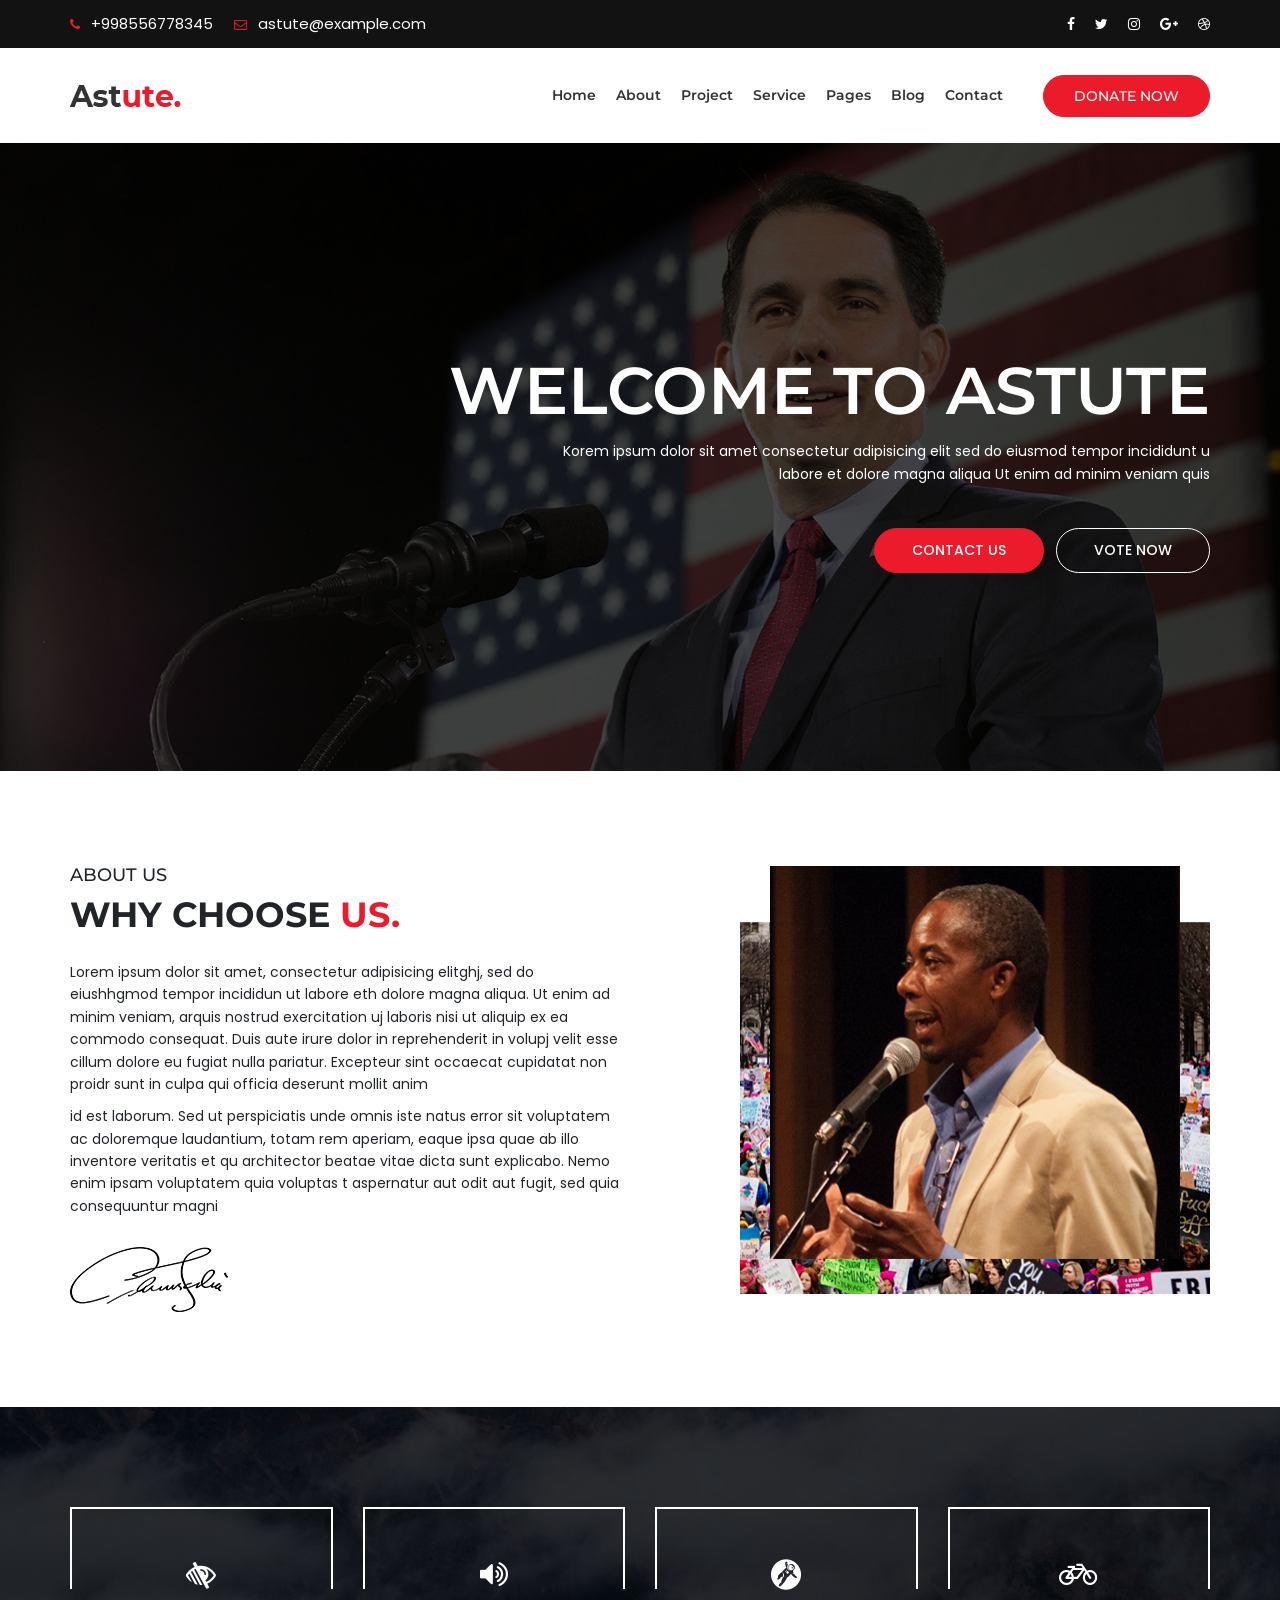
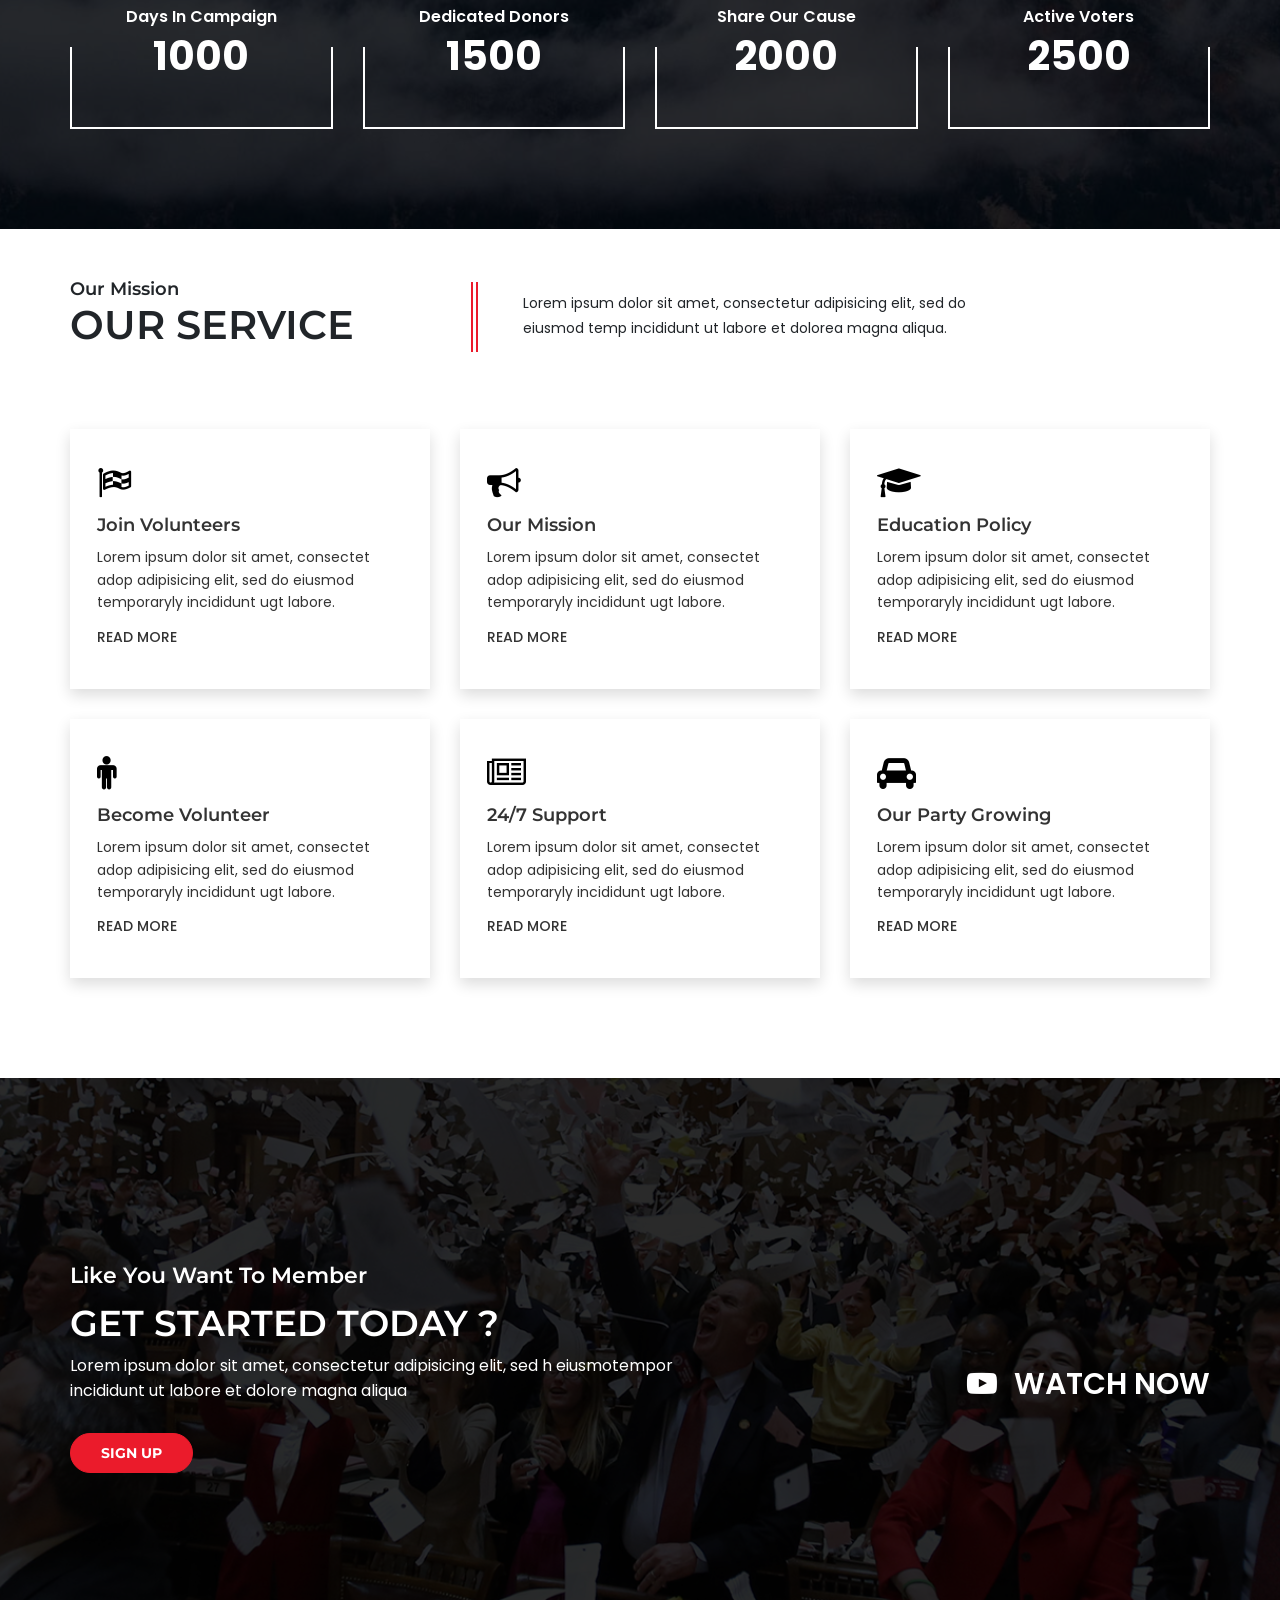
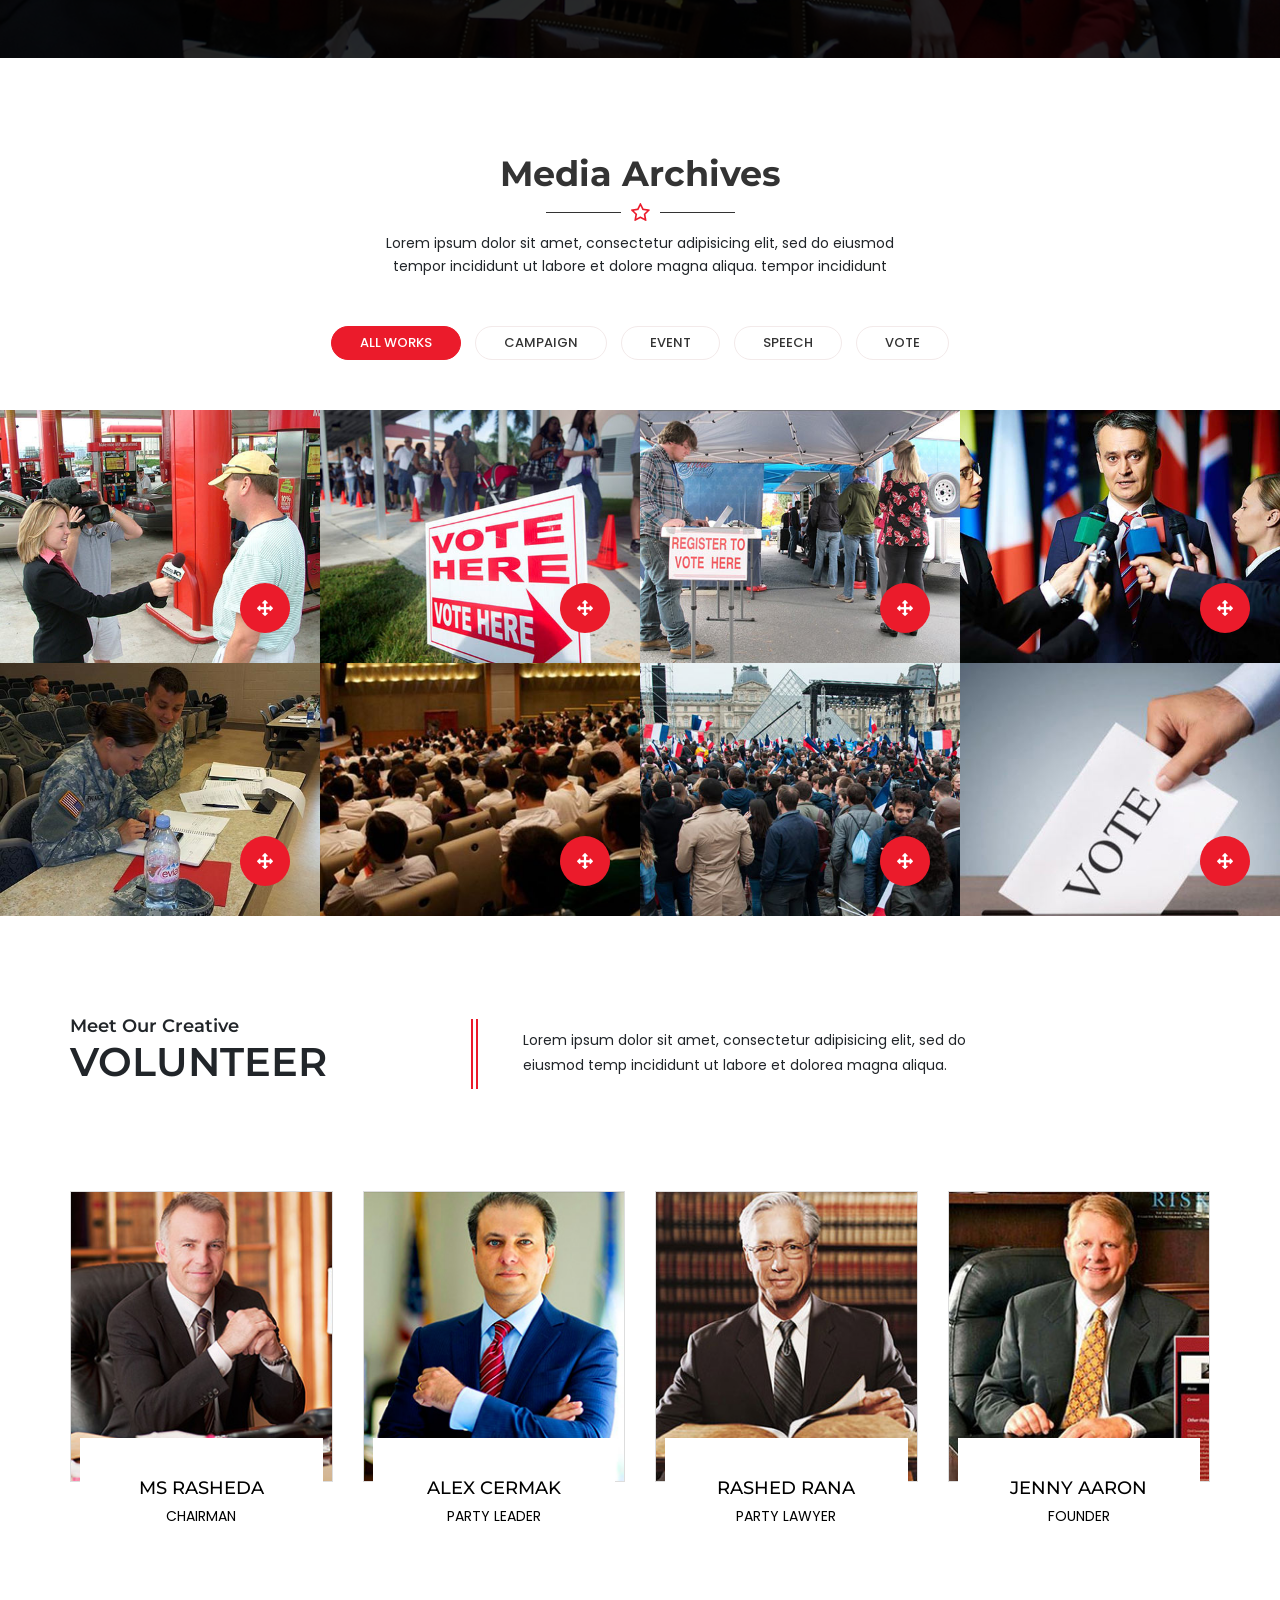
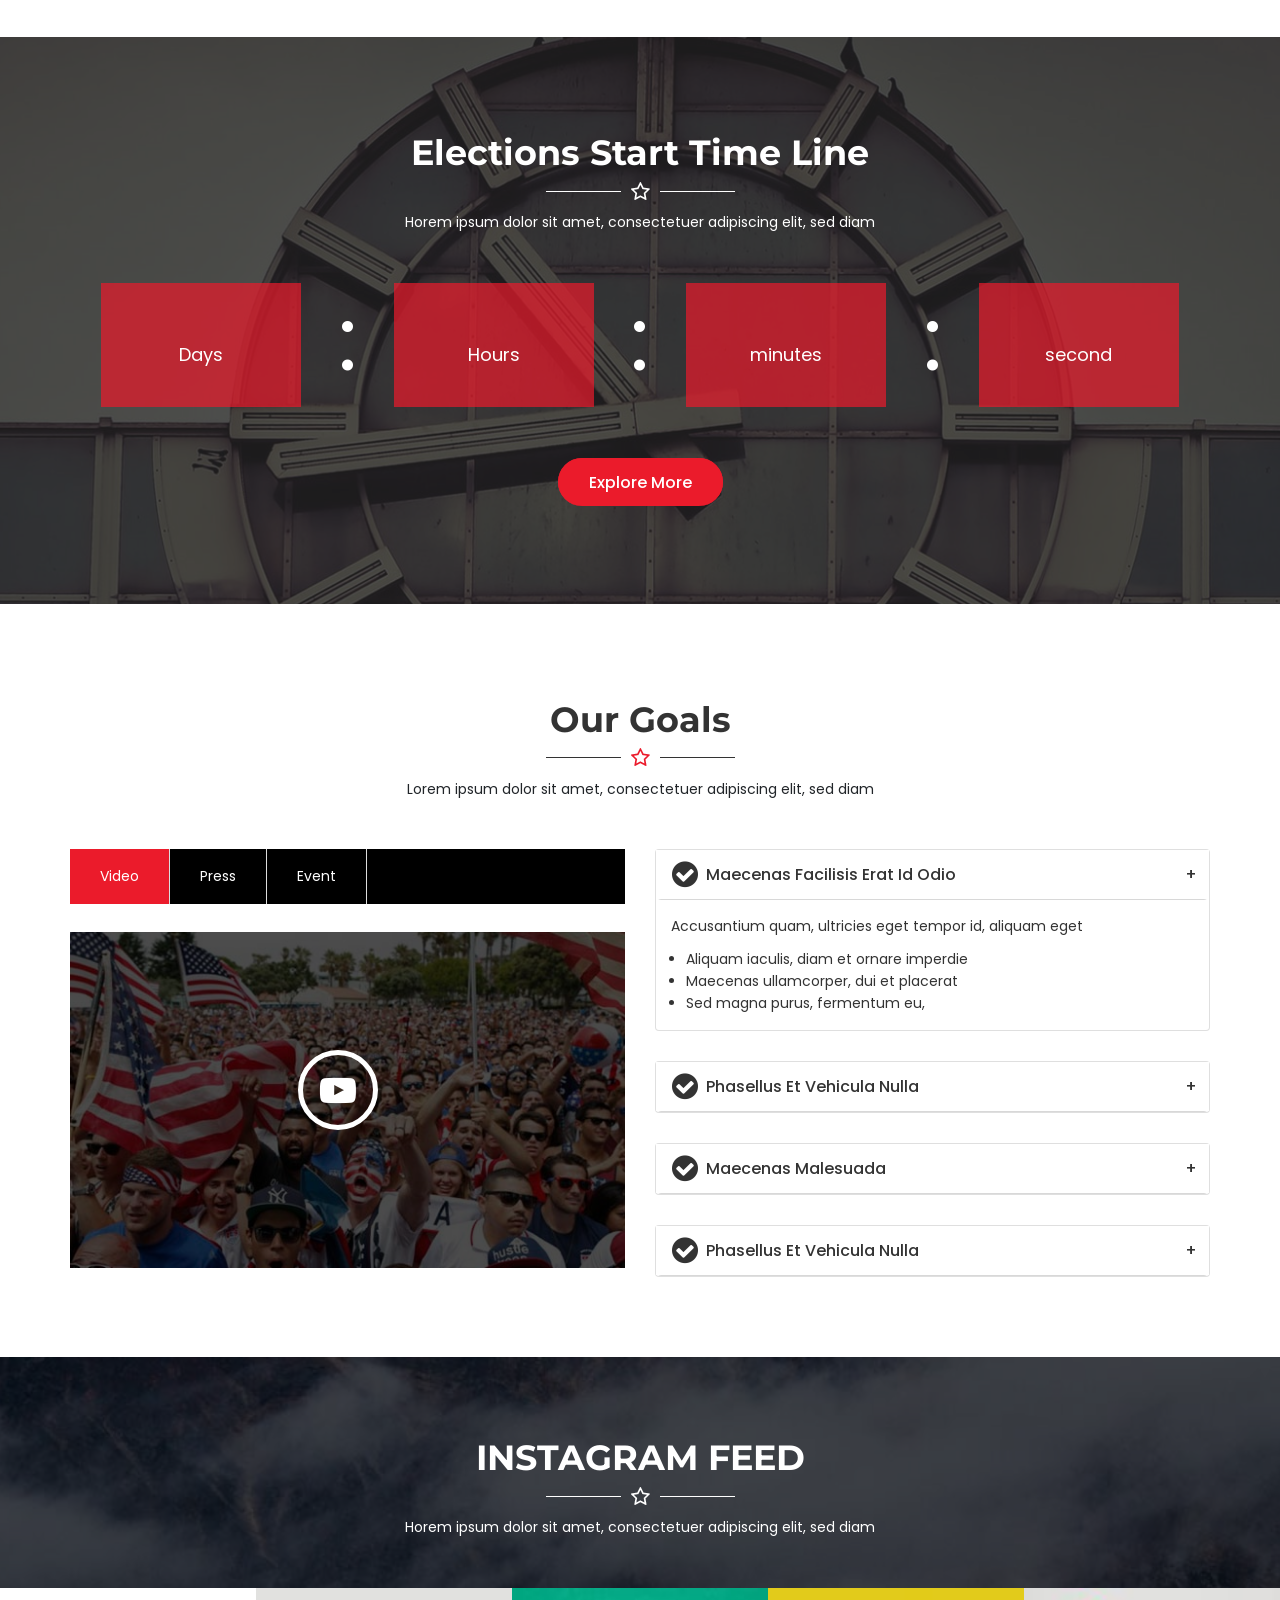
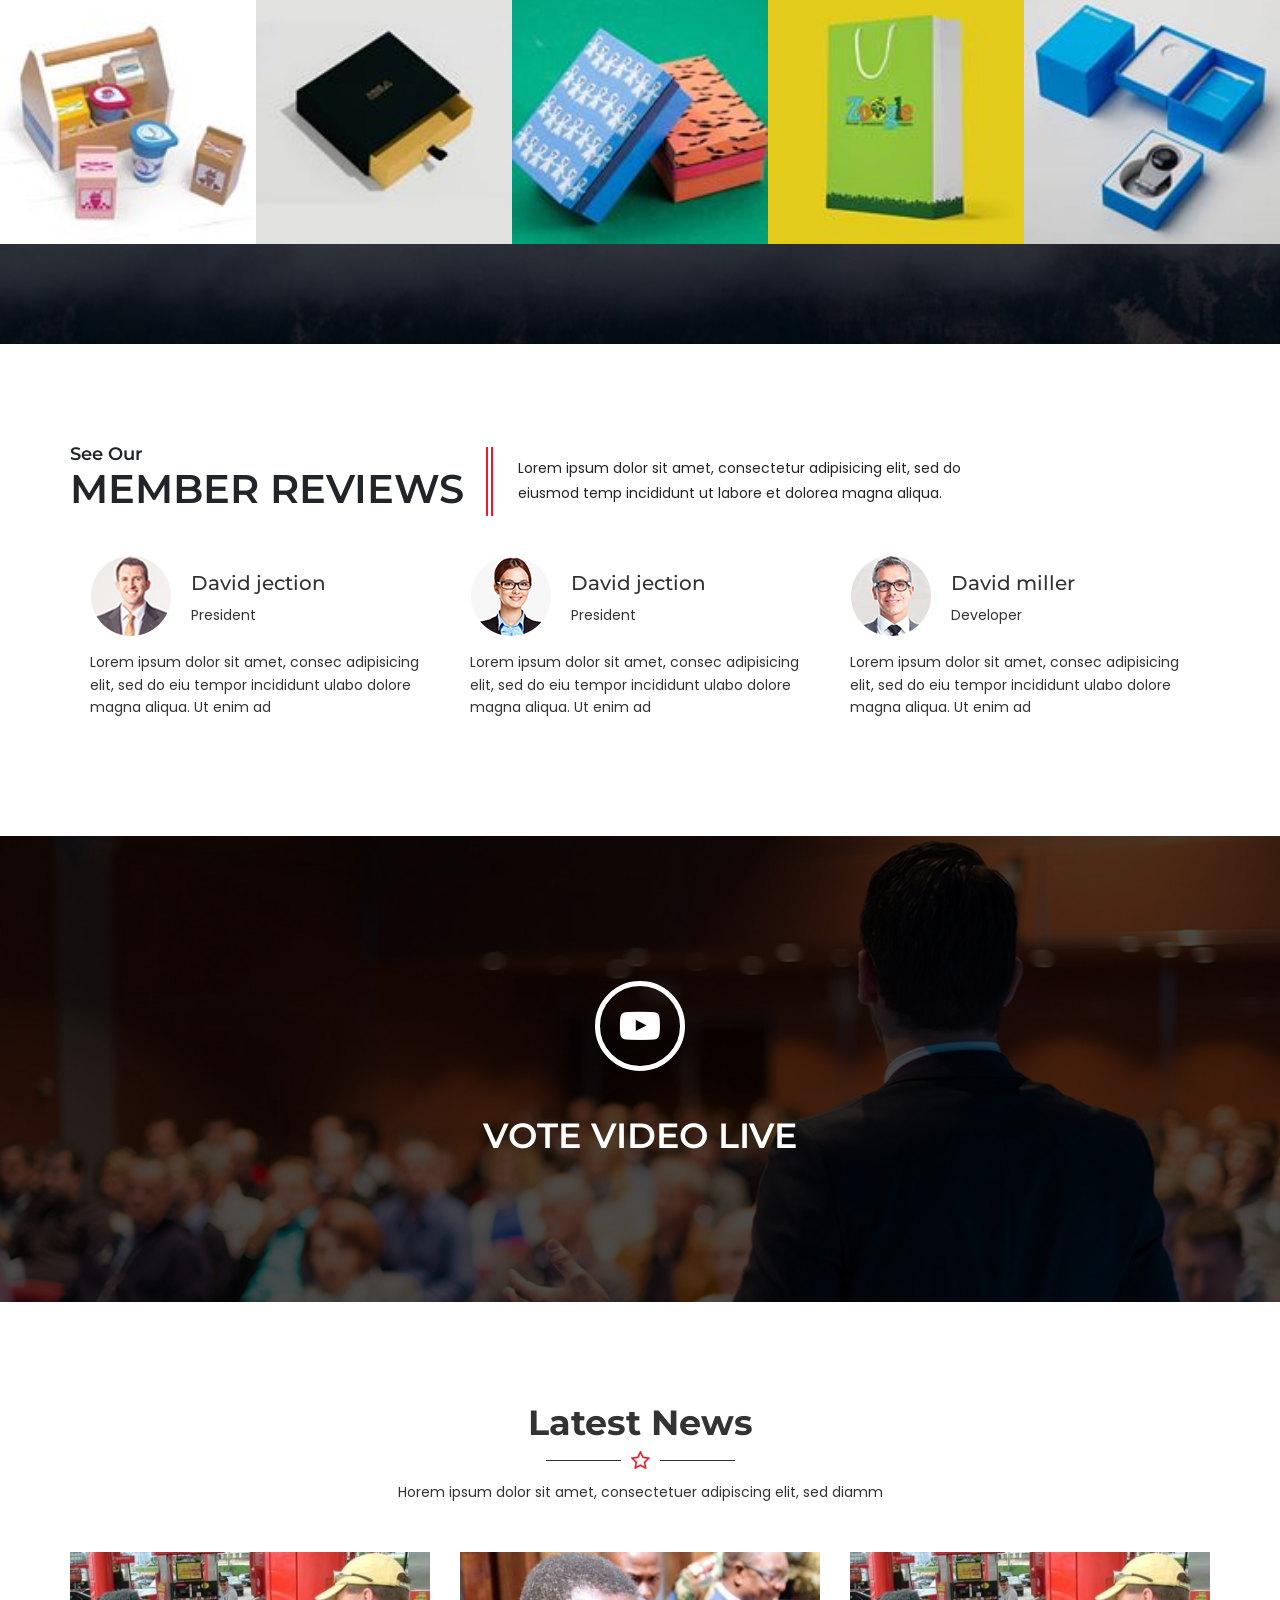
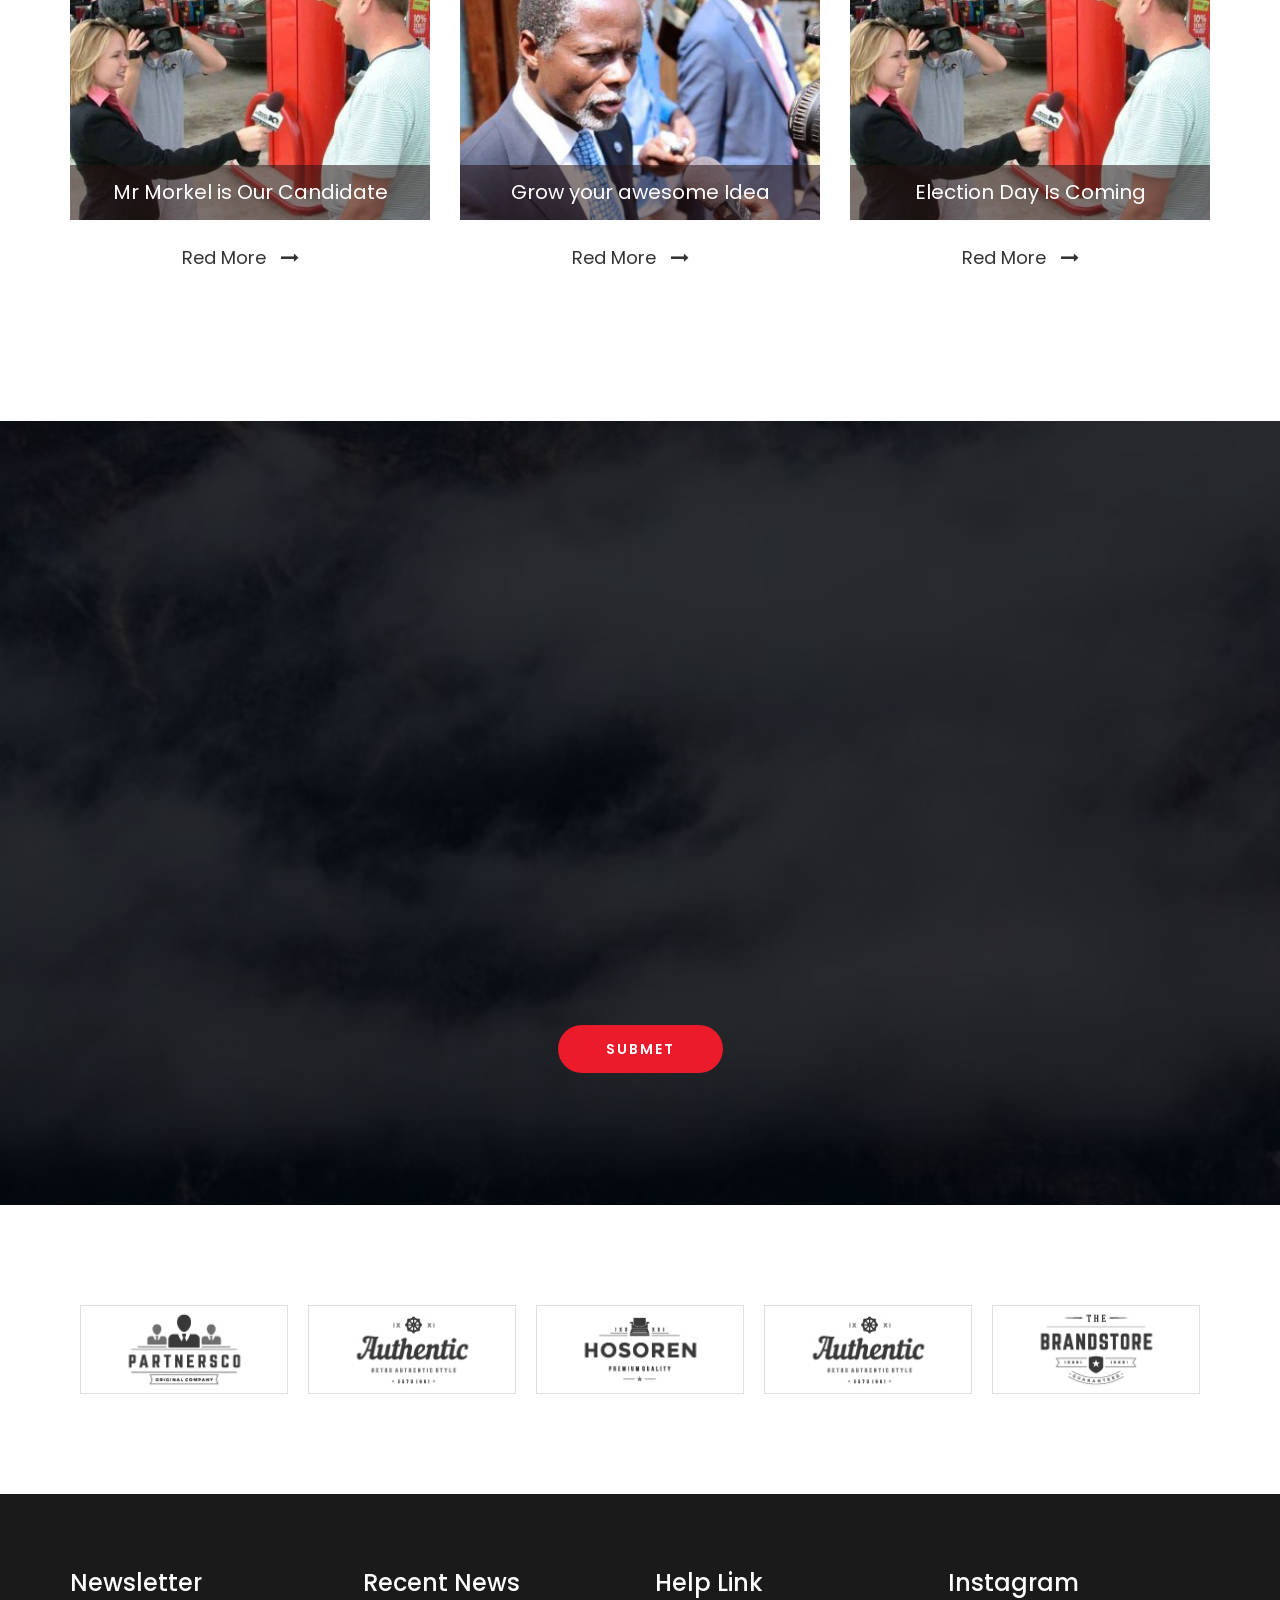
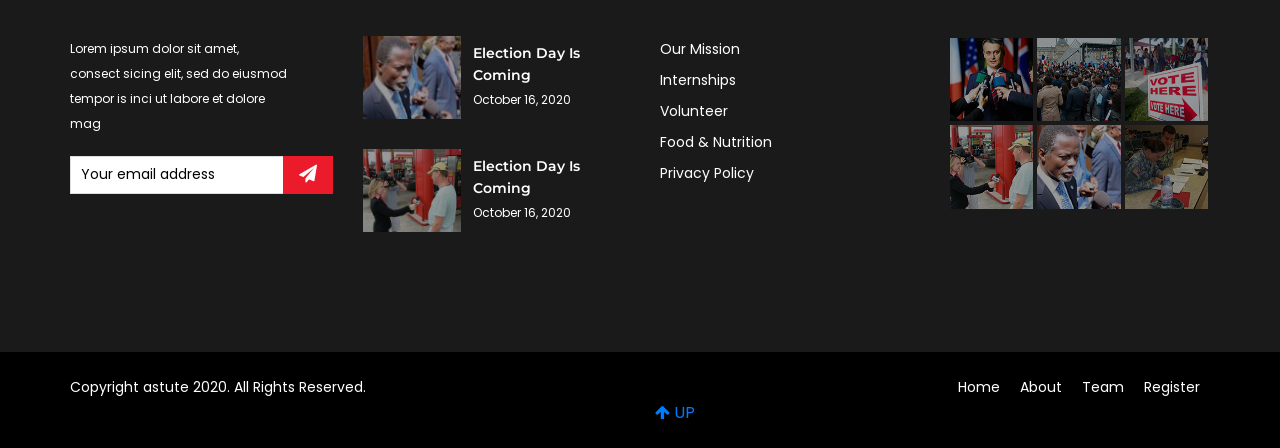
==== commit 8f6f7264: "reolice animat footer" ====
--- a/index.html
+++ b/index.html
@@ -303,11 +303,11 @@
             </div>
         </div>
     </section>
-    <section class="Media_filtring wow fadeInUp" data-wow-duration="2s">
+    <section class="Media_filtring">
         <div class="container-flutd p-0">
             <div class="row m-0 filtering_item_row">
                 <div class="col-xl-3 col-lg-3 col-md-6 col-12 filter_items p-0  event speech">
-                    <div class="media_overlay wow fadeInUp" data-wow-duration="2s">
+                    <div class="media_overlay ">
                         <div class="img_overlay">
                             <div><img src="./asset/imgs/1.jpg" alt="Avatar" class="image img-fluid"></div>
                             <div class="overlayhed">
@@ -323,7 +323,7 @@
                     </div>
                 </div>
                 <div class="col-xl-3 col-lg-3 col-md-6 col-12 filter_items p-0 Campaign vote">
-                    <div class="media_overlay wow fadeInUp" data-wow-duration="2s">
+                    <div class="media_overlay ">
                         <div class="img_overlay">
                             <div><img src="./asset/imgs/po3.jpg" alt="Avatar" class="image img-fluid"></div>
                             <div class="overlayhed">
@@ -339,7 +339,7 @@
                     </div>
                 </div>
                 <div class="col-xl-3 col-lg-3 col-md-6 col-12 filter_items p-0 even speech">
-                    <div class="media_overlay wow fadeInUp" data-wow-duration="2s">
+                    <div class="media_overlay ">
                         <div class="img_overlay">
                             <div><img src="./asset/imgs/5.jpg" alt="Avatar" class="image img-fluid"></div>
                             <div class="overlayhed">
@@ -355,7 +355,7 @@
                     </div>
                 </div>
                 <div class="col-xl-3 col-lg-3 col-md-6 col-12 filter_items p-0 Campaign speech">
-                    <div class="media_overlay wow fadeInUp" data-wow-duration="2s">
+                    <div class="media_overlay">
                         <div class="img_overlay">
                             <div><img src="./asset/imgs/po1.jpg" alt="Avatar" class="image img-fluid"></div>
                             <div class="overlayhed">
@@ -371,7 +371,7 @@
                     </div>
                 </div>
                 <div class="col-xl-3 col-lg-3 col-md-6 col-12 filter_items p-0 event speech">
-                    <div class="media_overlay wow fadeInUp" data-wow-duration="2s">
+                    <div class="media_overlay ">
                         <div class="img_overlay">
                             <div><img src="./asset/imgs/po7.jpg" alt="Avatar" class="image img-fluid"></div>
                             <div class="overlayhed">
@@ -387,7 +387,7 @@
                     </div>
                 </div>
                 <div class="col-xl-3 col-lg-3 col-md-6 col-12 filter_items p-0 speech vote">
-                    <div class="media_overlay wow fadeInUp" data-wow-duration="2s">
+                    <div class="media_overlay ">
                         <div class="img_overlay">
                             <div><img src="./asset/imgs/po4.jpg" alt="Avatar" class="image img-fluid"></div>
                             <div class="overlayhed">
@@ -403,7 +403,7 @@
                     </div>
                 </div>
                 <div class="col-xl-3 col-lg-3 col-md-6 col-12 filter_items p-0 Campaign vote">
-                    <div class="media_overlay wow fadeInUp" data-wow-duration="2s">
+                    <div class="media_overlay ">
                         <div class="img_overlay">
                             <div><img src="./asset/imgs/po2.jpg" alt="Avatar" class="image img-fluid"></div>
                             <div class="overlayhed">
@@ -419,7 +419,7 @@
                     </div>
                 </div>
                 <div class="col-xl-3 col-lg-3 col-md-6 col-12 filter_items p-0 event vote">
-                    <div class="media_overlay wow fadeInUp" data-wow-duration="2s">
+                    <div class="media_overlay ">
                         <div class="img_overlay">
                             <div><img src="./asset/imgs/4.jpg" alt="Avatar" class="image img-fluid"></div>
                             <div class="overlayhed">
@@ -820,7 +820,7 @@
         <div class="container ">
             <div class="row ">
                 <div class="col-xl-5 col-lg-5 col-md-12 col-12 ">
-                    <div class="mainMission wow fadeInUp " data-wow-duration="2s ">
+                    <div class="mainMission wow fadeInUp " data-wow-duration="2s">
                         <div class="MissionTitle ">
                             <h5 class="Missionsub ">See Our</h5>
                             <h2 class="Missionhead ">MEMBER REVIEWS</h2>
@@ -837,7 +837,7 @@
                 <div class="col-12 ">
                     <div class="testmonials_slied ">
                         <div class="main_slieda_ttstmonials ">
-                            <div class="test_slid_items wow fadeInUp " data-wow-duration="2s ">
+                            <div class="test_slid_items ">
                                 <div class="test_item ">
                                     <div class="list_item "> <img class="img-fluid imgcercal " src="./asset/imgs/19 (1).jpg " alt="img "> </div>
                                     <div class="test_title ">
@@ -847,7 +847,7 @@
                                 </div>
                                 <p class="slid_pra2 ">Lorem ipsum dolor sit amet, consec adipisicing elit, sed do eiu tempor incididunt ulabo dolore magna aliqua. Ut enim ad</p>
                             </div>
-                            <div class="test_slid_items wow fadeInUp " data-wow-duration="2s ">
+                            <div class="test_slid_items">
                                 <div class="test_item ">
                                     <div class="list_item "> <img class="img-fluid imgcercal " src="./asset/imgs/18.jpg " alt="img "> </div>
                                     <div class="test_title ">
@@ -857,7 +857,7 @@
                                 </div>
                                 <p class="slid_pra2 ">Lorem ipsum dolor sit amet, consec adipisicing elit, sed do eiu tempor incididunt ulabo dolore magna aliqua. Ut enim ad</p>
                             </div>
-                            <div class="test_slid_items wow fadeInUp " data-wow-duration="2s ">
+                            <div class="test_slid_items">
                                 <div class="test_item ">
                                     <div class="list_item "> <img class="img-fluid imgcercal " src="./asset/imgs/19 (1).jpg " alt="img "> </div>
                                     <div class="test_title ">
@@ -867,7 +867,7 @@
                                 </div>
                                 <p class="slid_pra2 ">Lorem ipsum dolor sit amet, consec adipisicing elit, sed do eiu tempor incididunt ulabo dolore magna aliqua. Ut enim ad</p>
                             </div>
-                            <div class="test_slid_items wow fadeInUp " data-wow-duration="2s ">
+                            <div class="test_slid_items">
                                 <div class="test_item ">
                                     <div class="list_item "> <img class="img-fluid imgcercal " src="./asset/imgs/20.jpg " alt="img "> </div>
                                     <div class="test_title ">
@@ -1072,7 +1072,7 @@
         <div class="container ">
             <div class="row ">
                 <div class="col-xl-3 col-lg-3 col-md-6 col-12 ">
-                    <div class="Newsletter wow fadeInUp " data-wow-duration="2s ">
+                    <div class="Newsletter">
                         <h4 class="hednews "> Newsletter </h4>
                         <p class="pranews "> Lorem ipsum dolor sit amet, consect sicing elit, sed do eiusmod tempor is inci ut labore et dolore mag </p>
                         <form>
@@ -1134,7 +1134,7 @@
                     </div>
                 </div>
                 <div class="col-xl-3 col-lg-3 col-md-6 col-12 ">
-                    <div class="Newsletter wow fadeInUp " data-wow-duration="2s ">
+                    <div class="Newsletter">
                         <h4 class="hednews "> Instagram </h4>
                         <div class="Instagram ">
                             <div class="row castomRow ">
@@ -1198,10 +1198,10 @@
         <div class=" container ">
             <div class="row ">
                 <div class="col-xl-6 col-lg-6 col-md-12 col-12 ">
-                    <p class="futtrbottom wow slideInLeft" data-wow-duration="2s">Copyright astute 2020. All Rights Reserved.</p>
+                    <p class="futtrbottom">Copyright astute 2020. All Rights Reserved.</p>
                 </div>
                 <div class="col-xl-6 col-lg-6 col-md-12 col-12 ">
-                    <div class="footer_bottom wow slideInRight" data-wow-duration="2s">
+                    <div class="footer_bottom">
                         <ul class="bottom_fter ml-auto ">
                             <li class="list-itme ">
                                 <a href="# "> home </a>
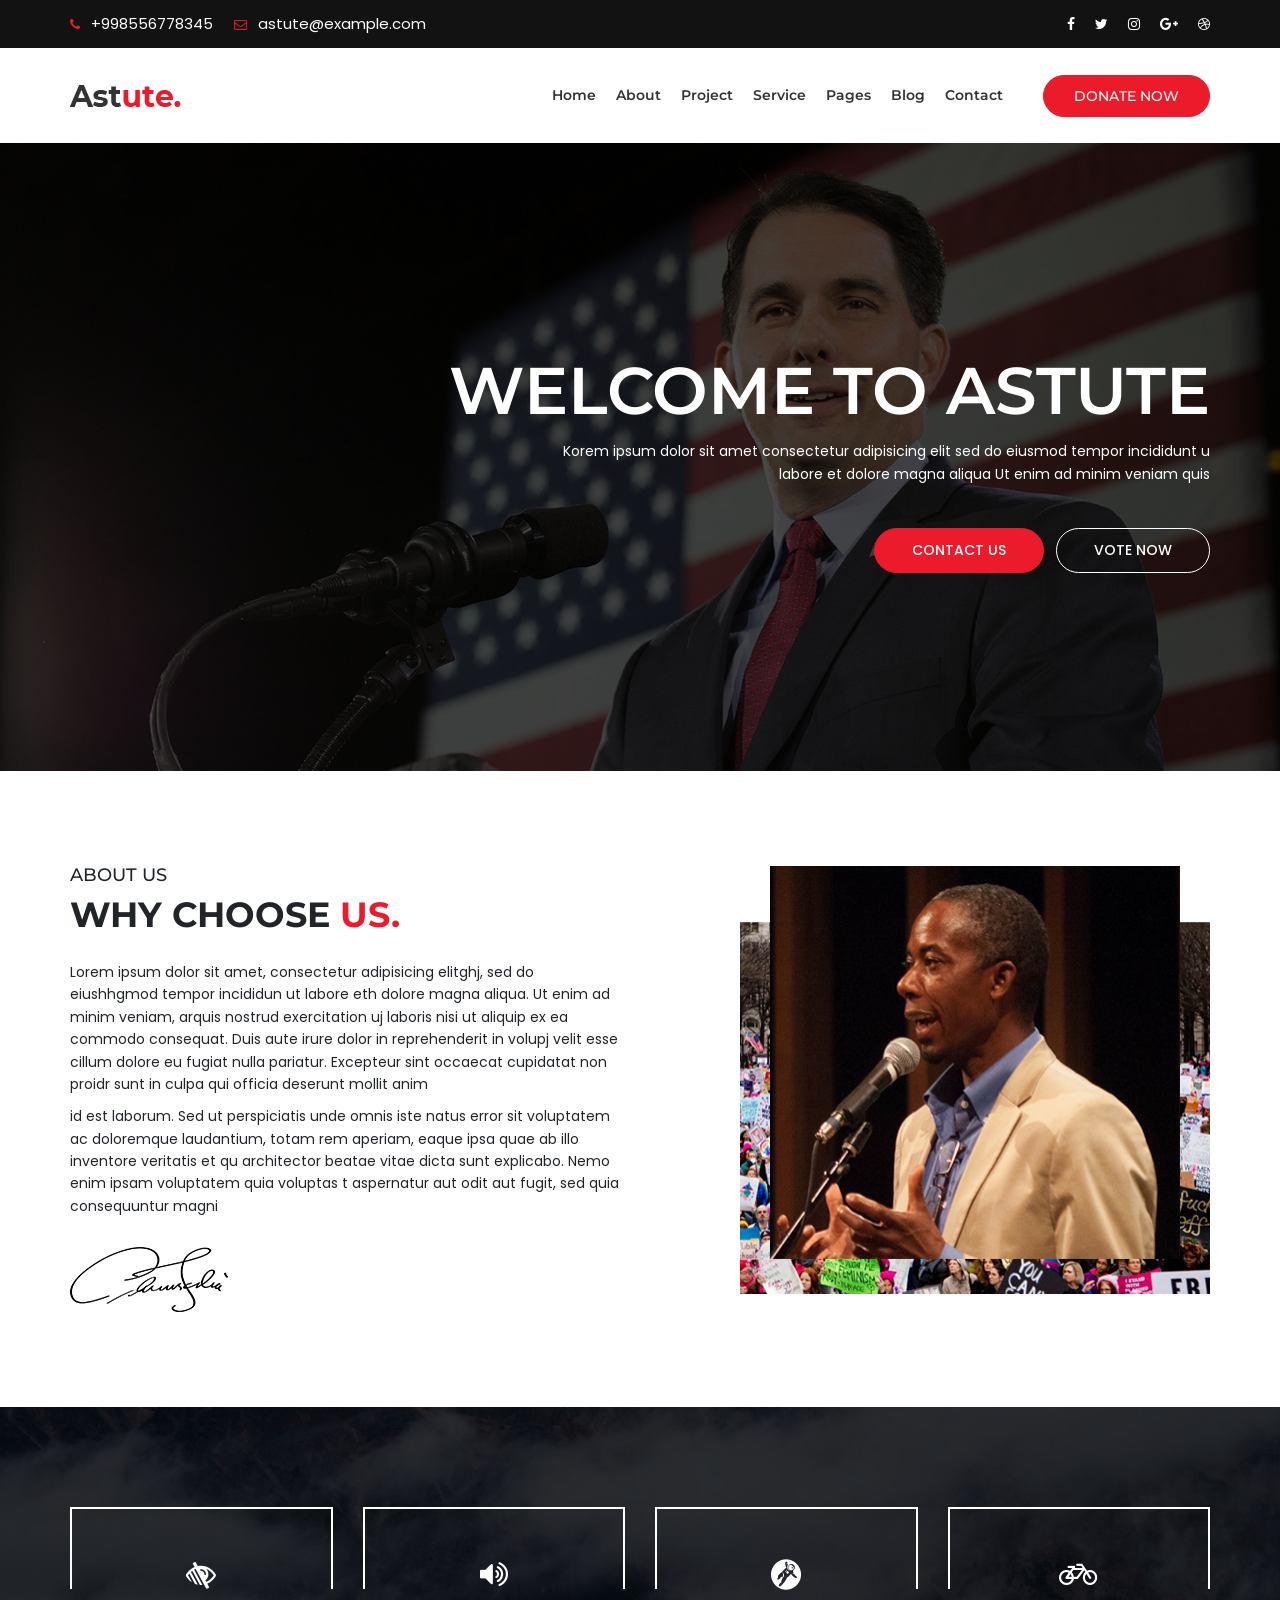
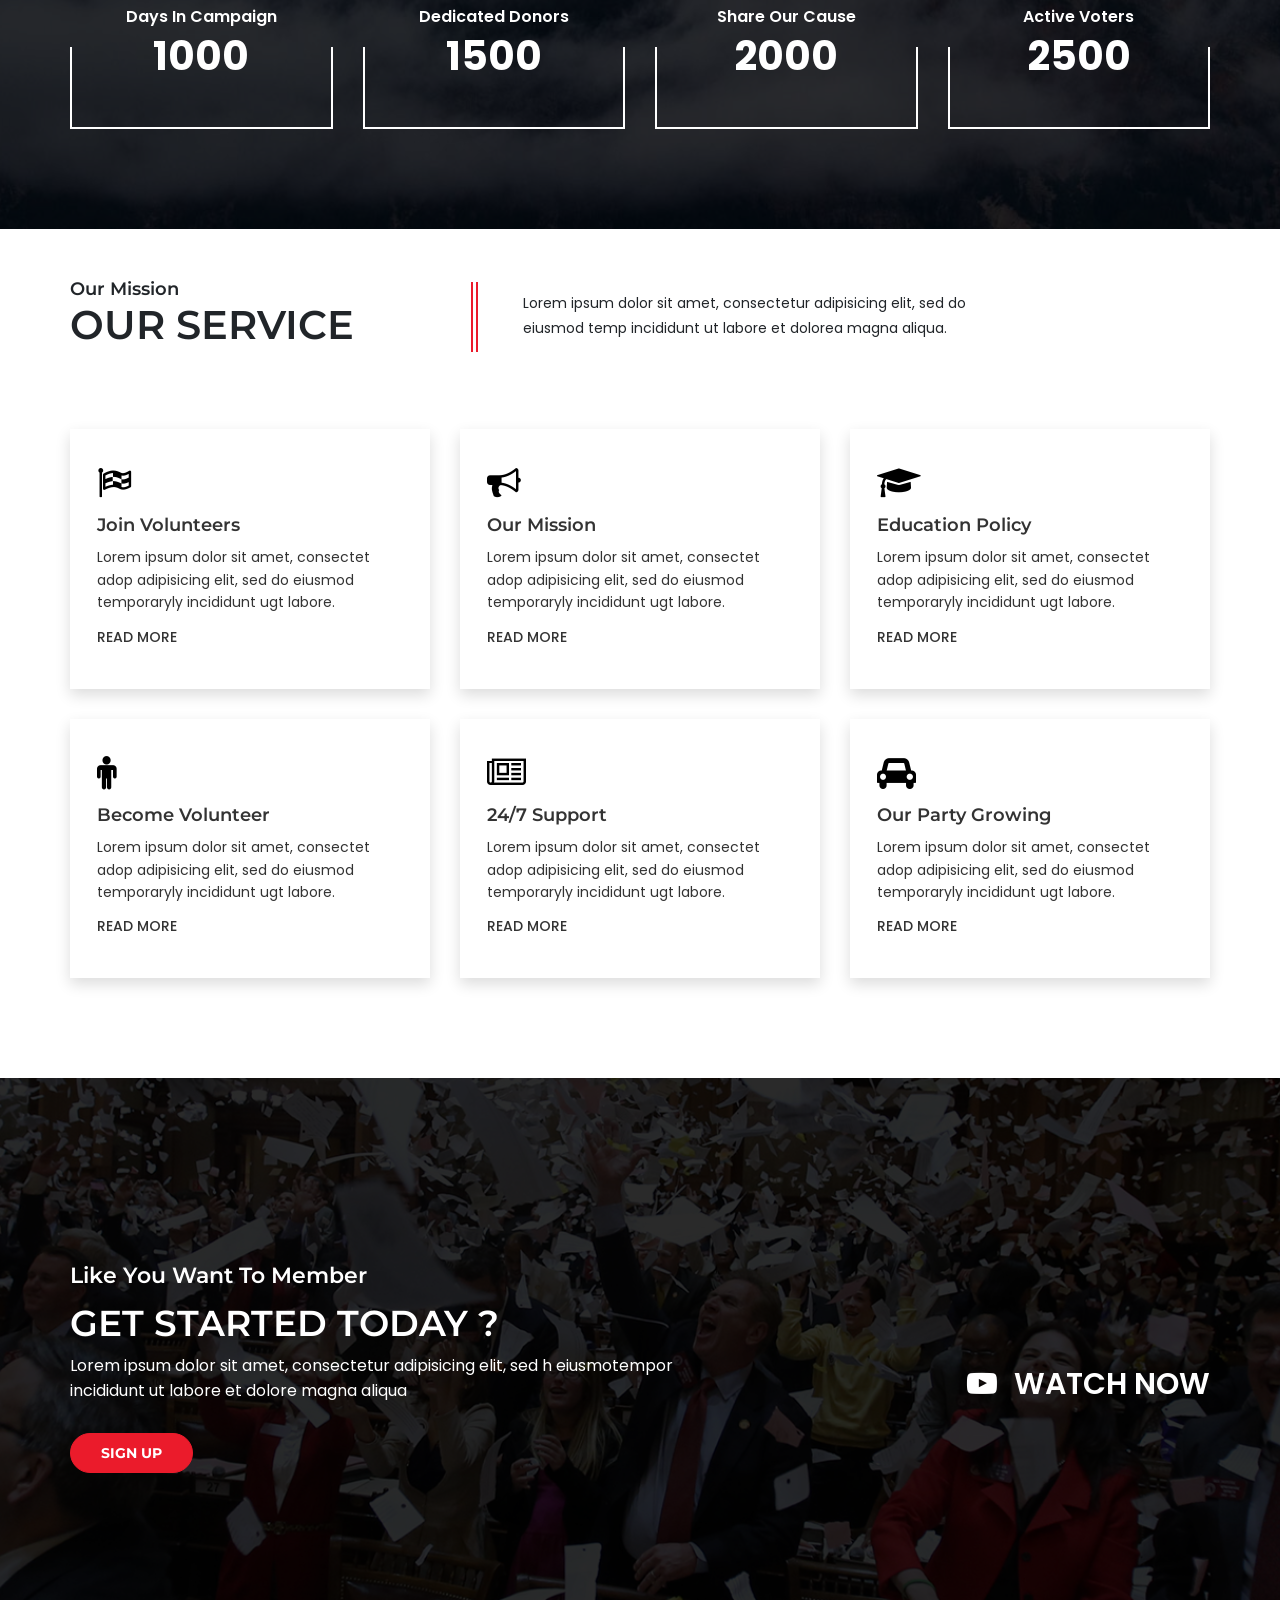
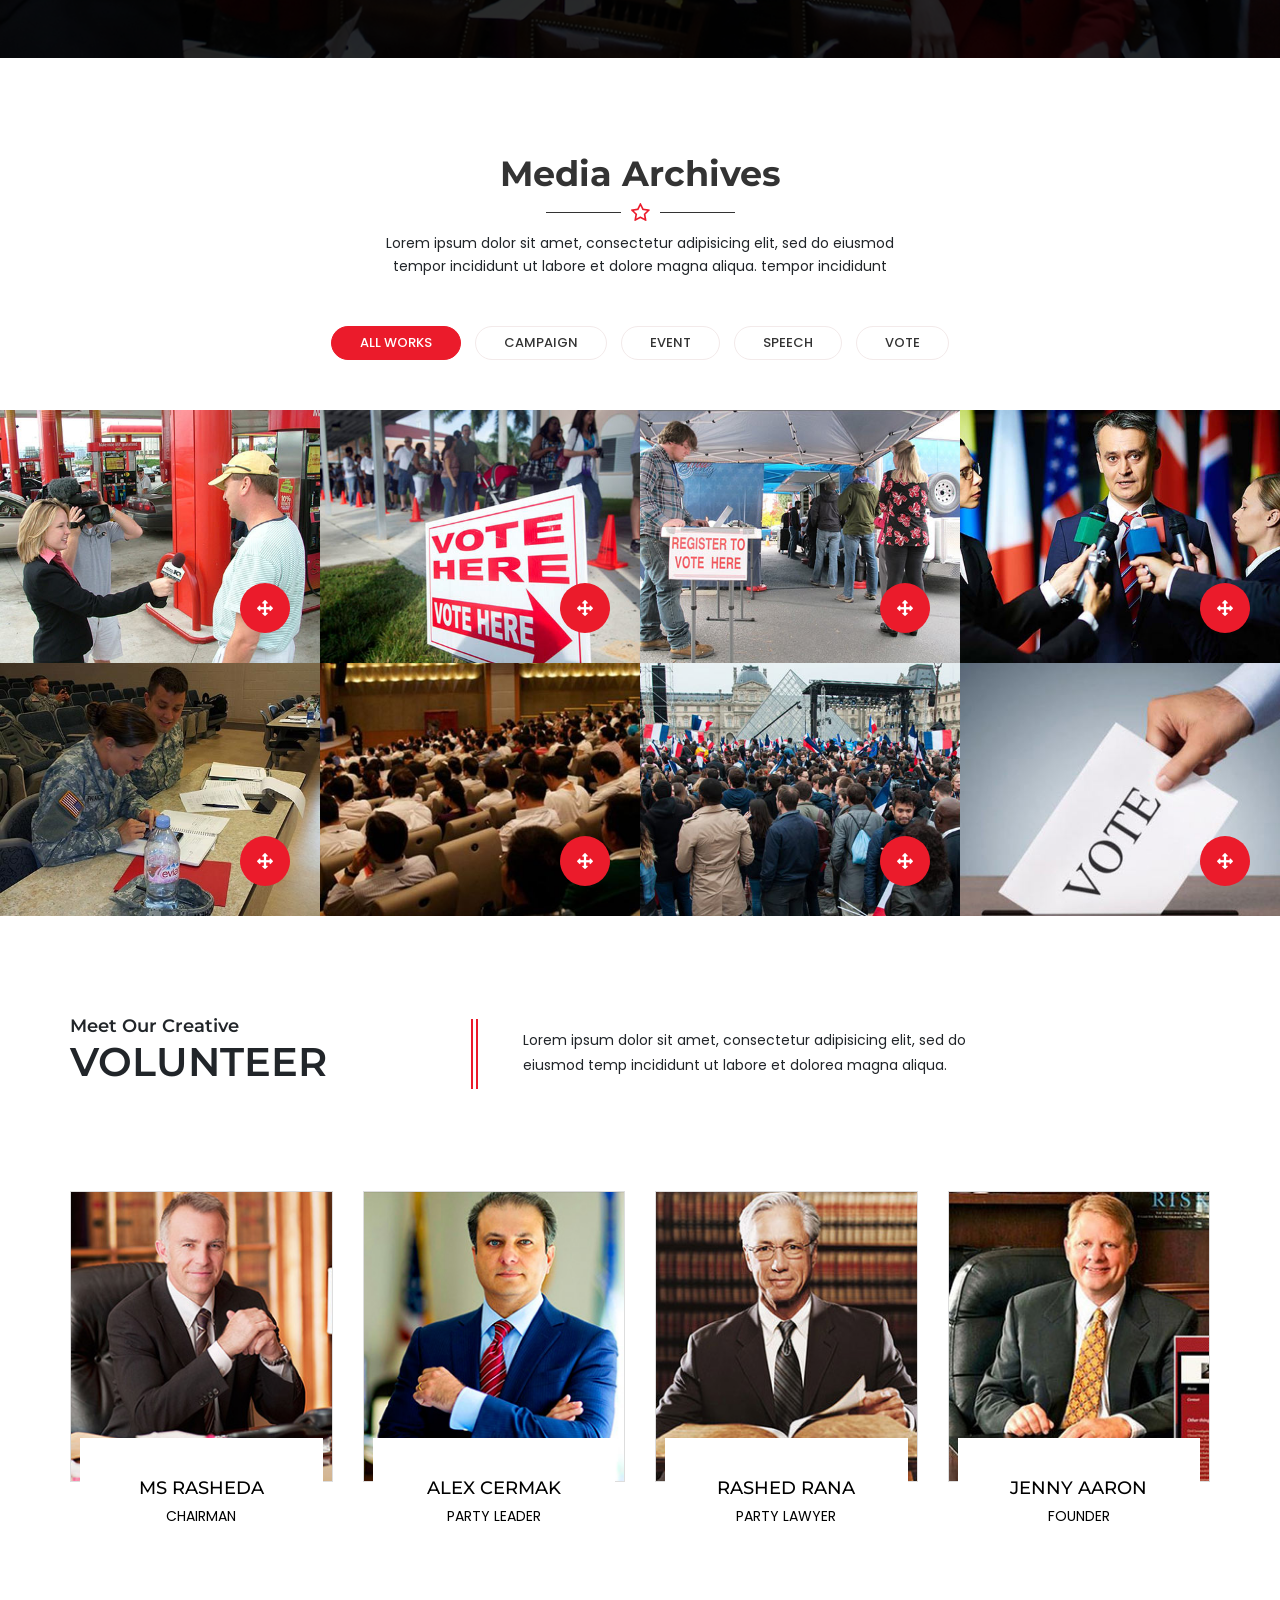
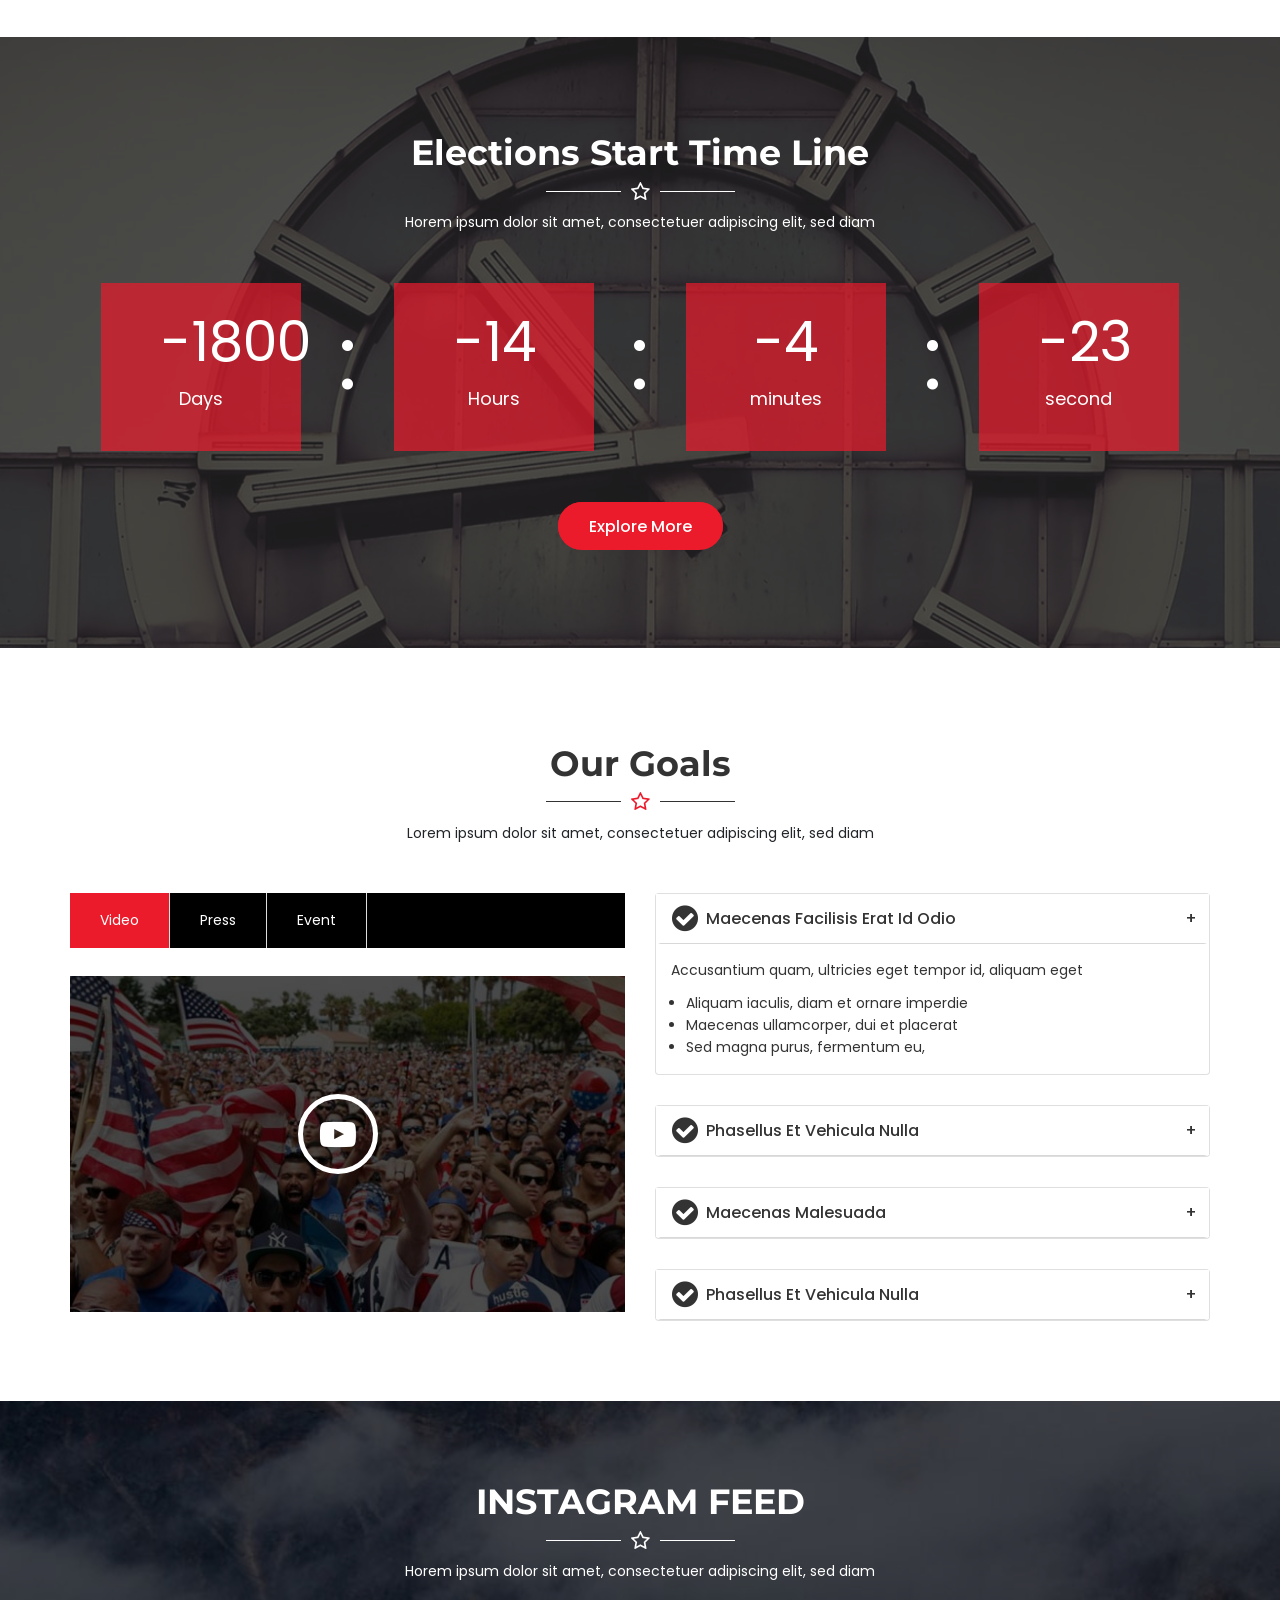
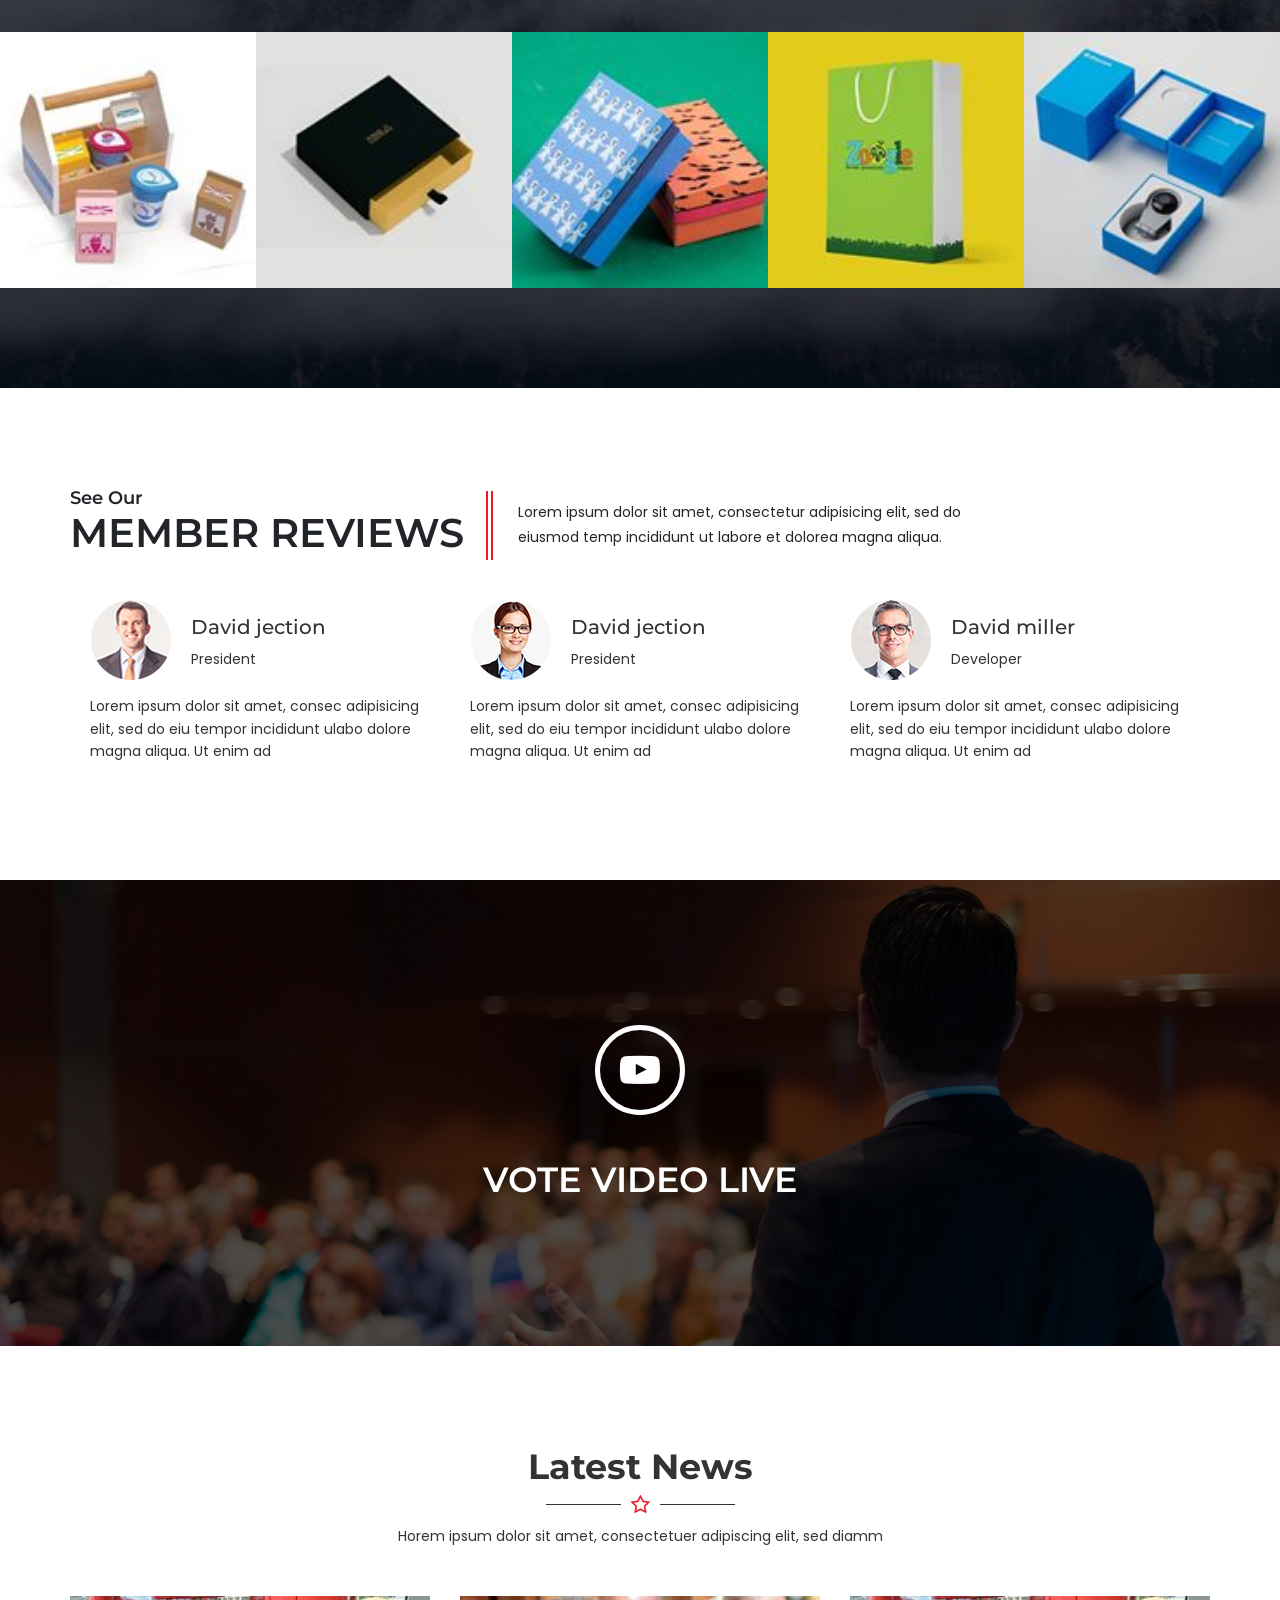
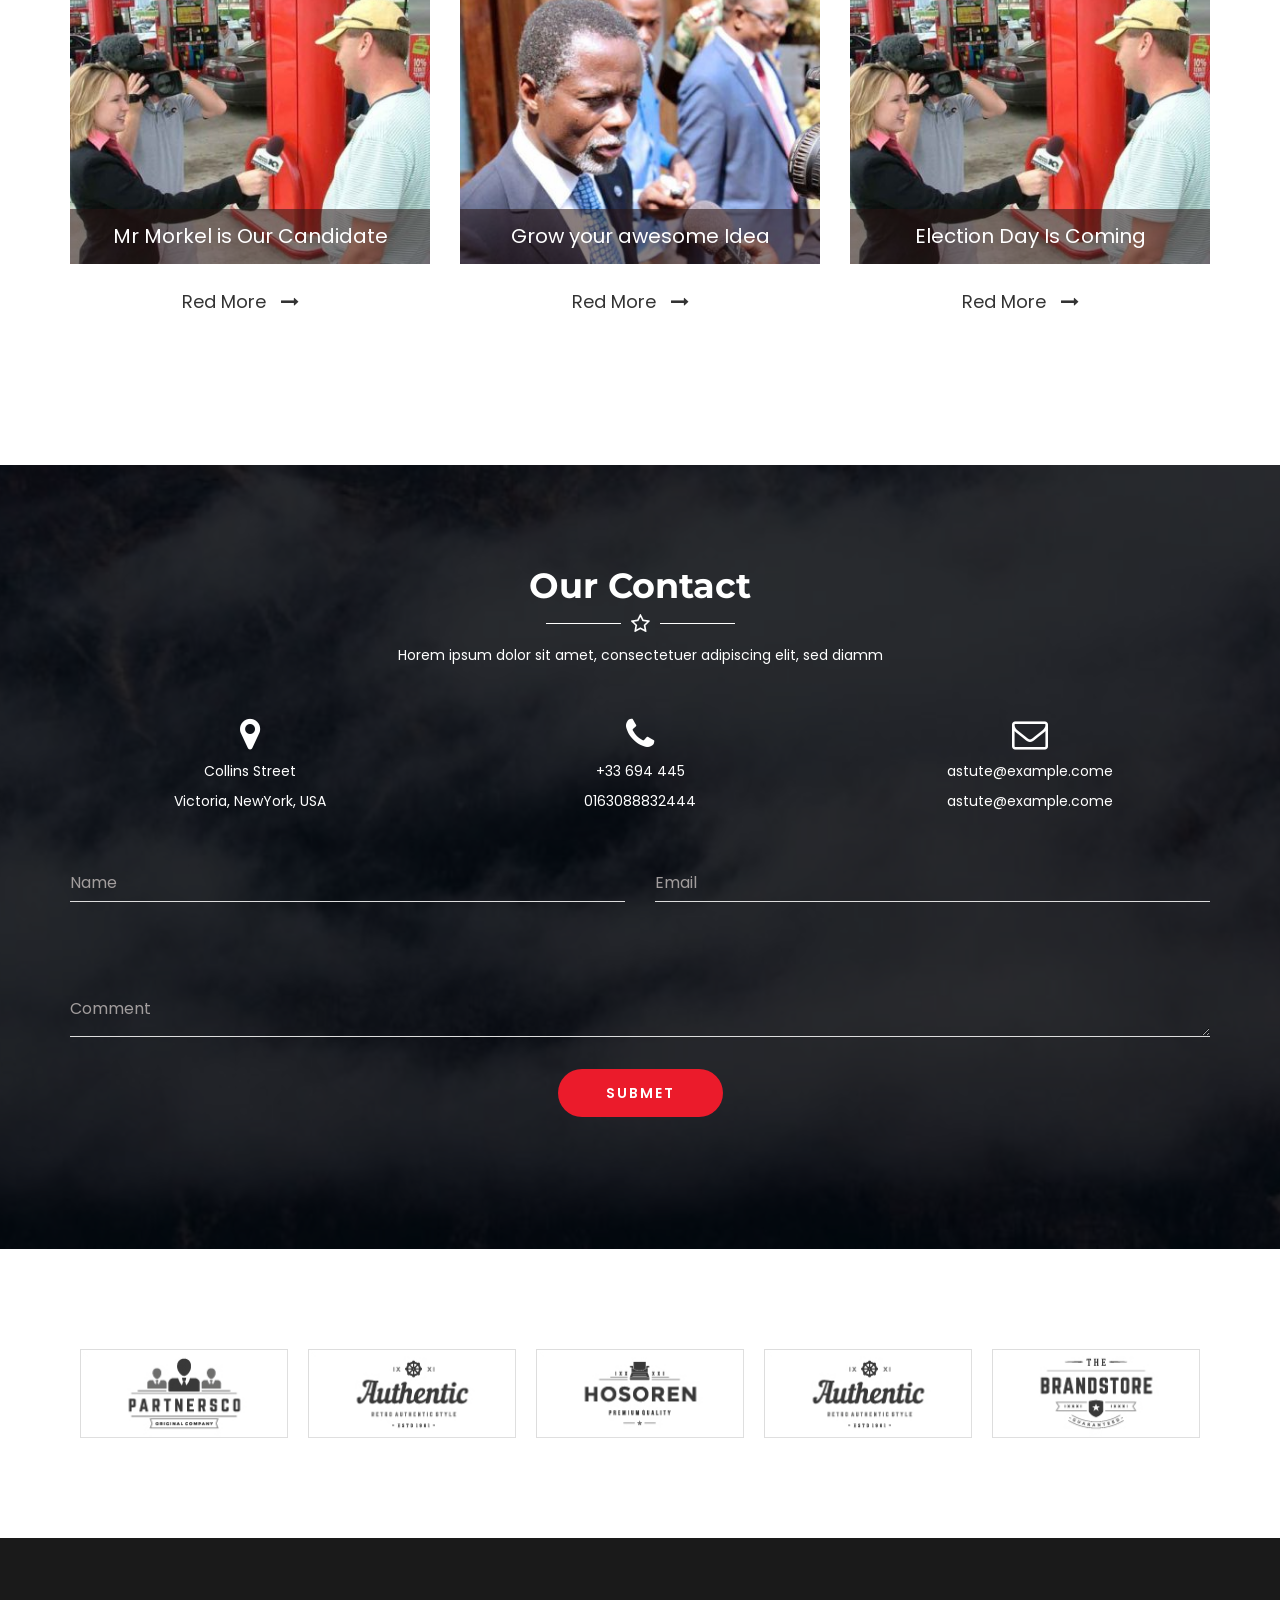
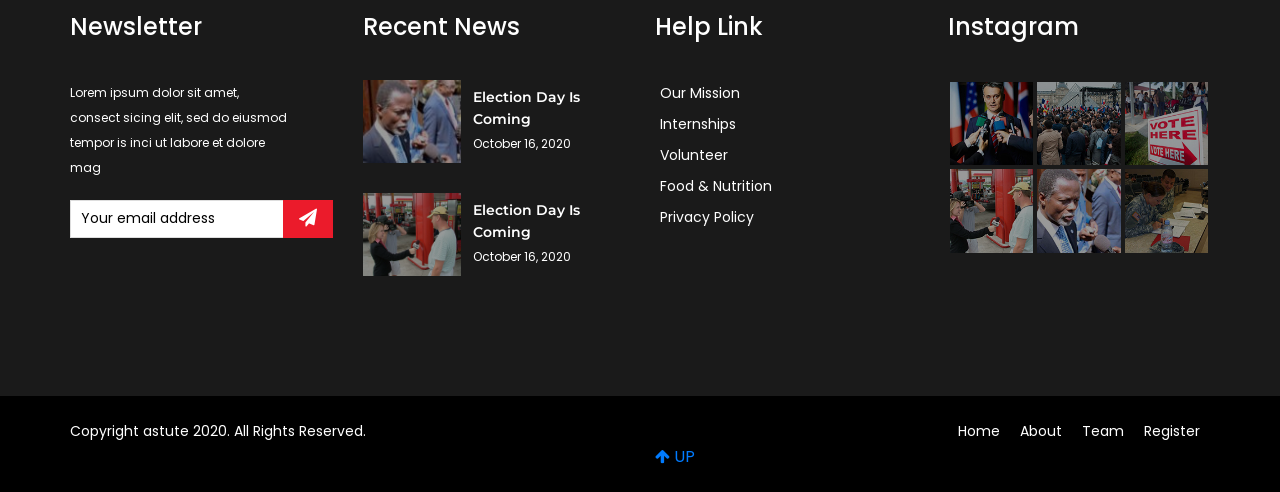
==== commit a0e4df66: "add counntdown id spec removed" ====
--- a/index.html
+++ b/index.html
@@ -563,7 +563,7 @@
             <div class="row countdown ">
                 <div class="col-sm-3 col-12 ">
                     <div class="count_main wow fadeInUp " data-wow-duration="2s ">
-                        <span id="days " class="days count_text "></span>
+                        <span id="days" class="days count_text "></span>
                         <span>Days</span>
                         <span class="colon ">:</span>
                     </div>
@@ -571,7 +571,7 @@
                 </div>
                 <div class="col-sm-3 col-12 ">
                     <div class="count_main wow fadeInUp " data-wow-duration="2s ">
-                        <span id="hours " class="hours count_text "></span>
+                        <span id="hours" class="hours count_text "></span>
                         <span>Hours</span>
                         <span class="colon ">:</span>
                     </div>
@@ -579,7 +579,7 @@
                 </div>
                 <div class="col-sm-3 col-12 ">
                     <div class="count_main wow fadeInUp " data-wow-duration="2s ">
-                        <span id="min " class="min count_text "></span>
+                        <span id="min" class="min count_text "></span>
                         <span>minutes</span>
                         <span class="colon ">:</span>
                     </div>
@@ -587,7 +587,7 @@
                 </div>
                 <div class="col-sm-3 col-12 ">
                     <div class="count_main wow fadeInUp " data-wow-duration="2s ">
-                        <span id="sec " class="sec count_text "></span>
+                        <span id="sec" class="sec count_text "></span>
                         <span>second</span>
                     </div>
                 </div>
@@ -1233,6 +1233,8 @@
     <script src="./asset/js/jquery.magnific-popup.min.js "></script>
     <script src="./asset/js/wow.min.js "></script>
     <script src="./asset/js/main.js "></script>
+
+
 </body>
 
 </html>
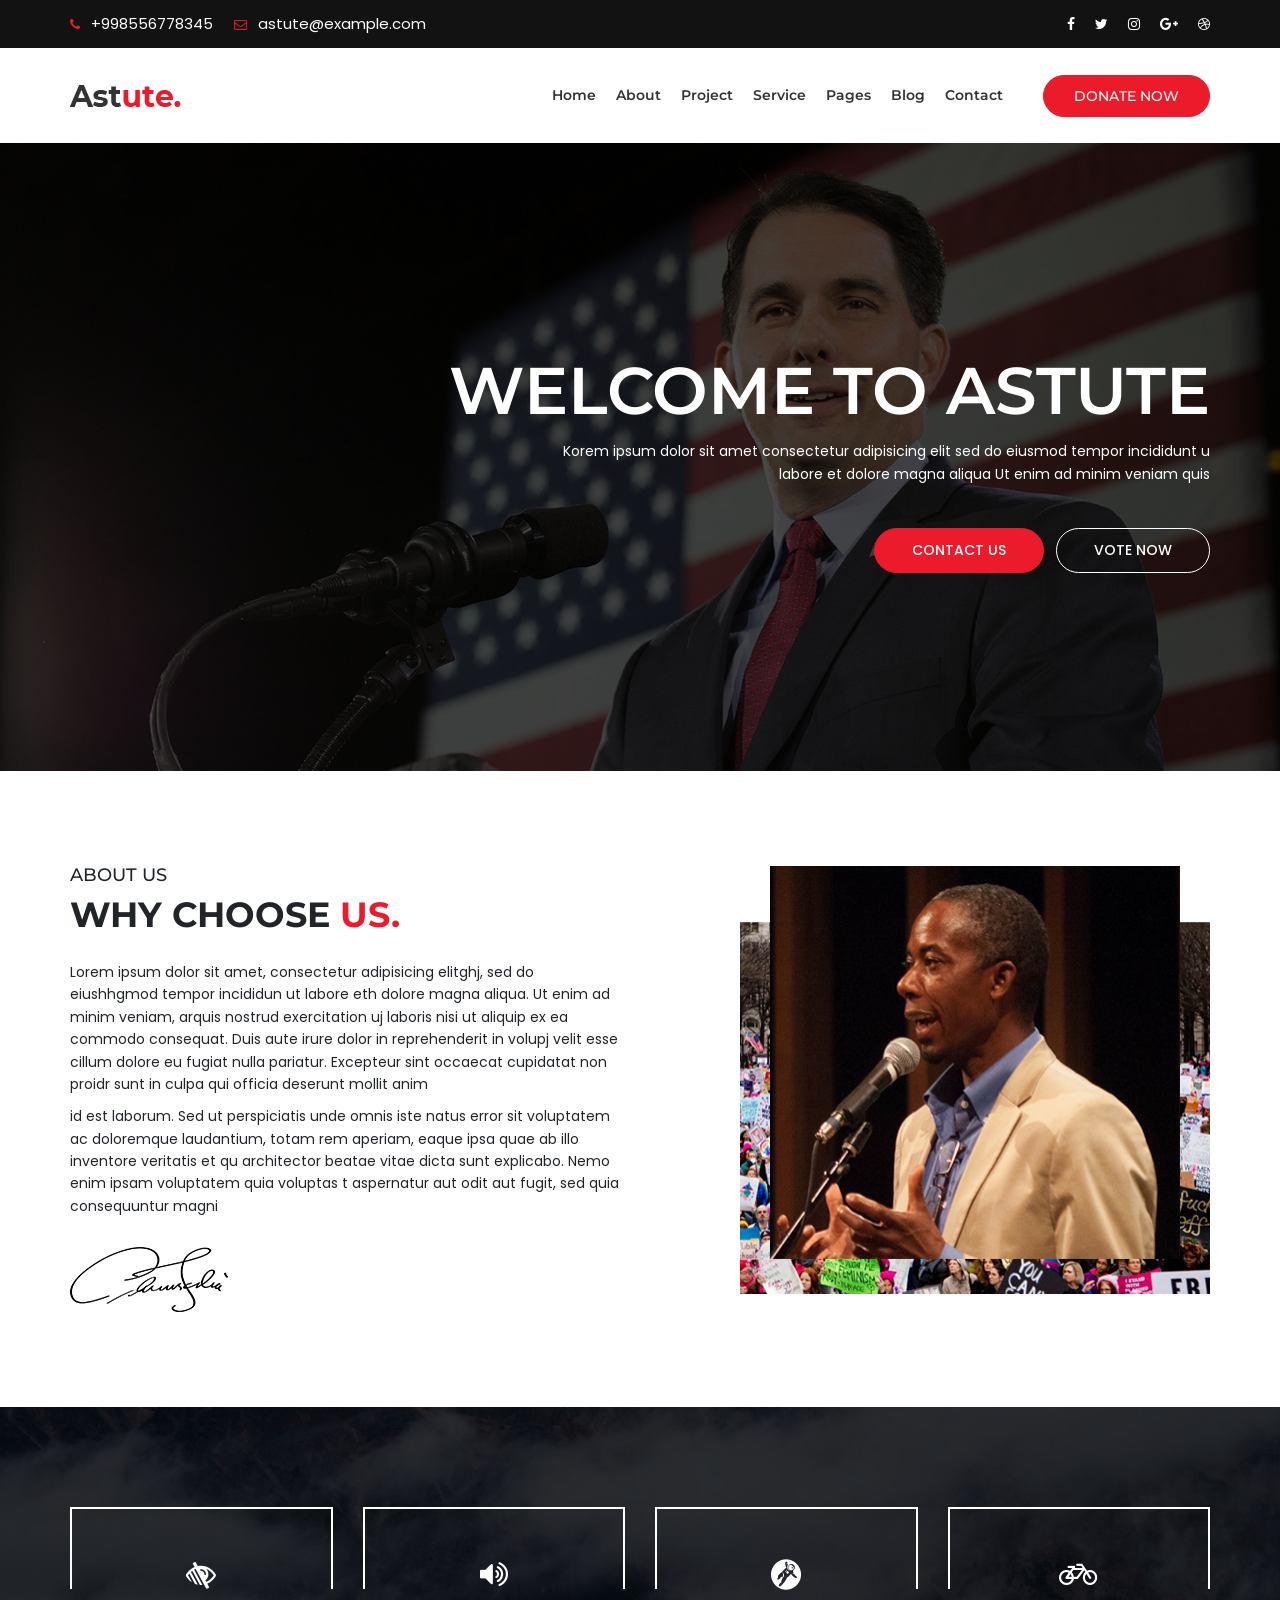
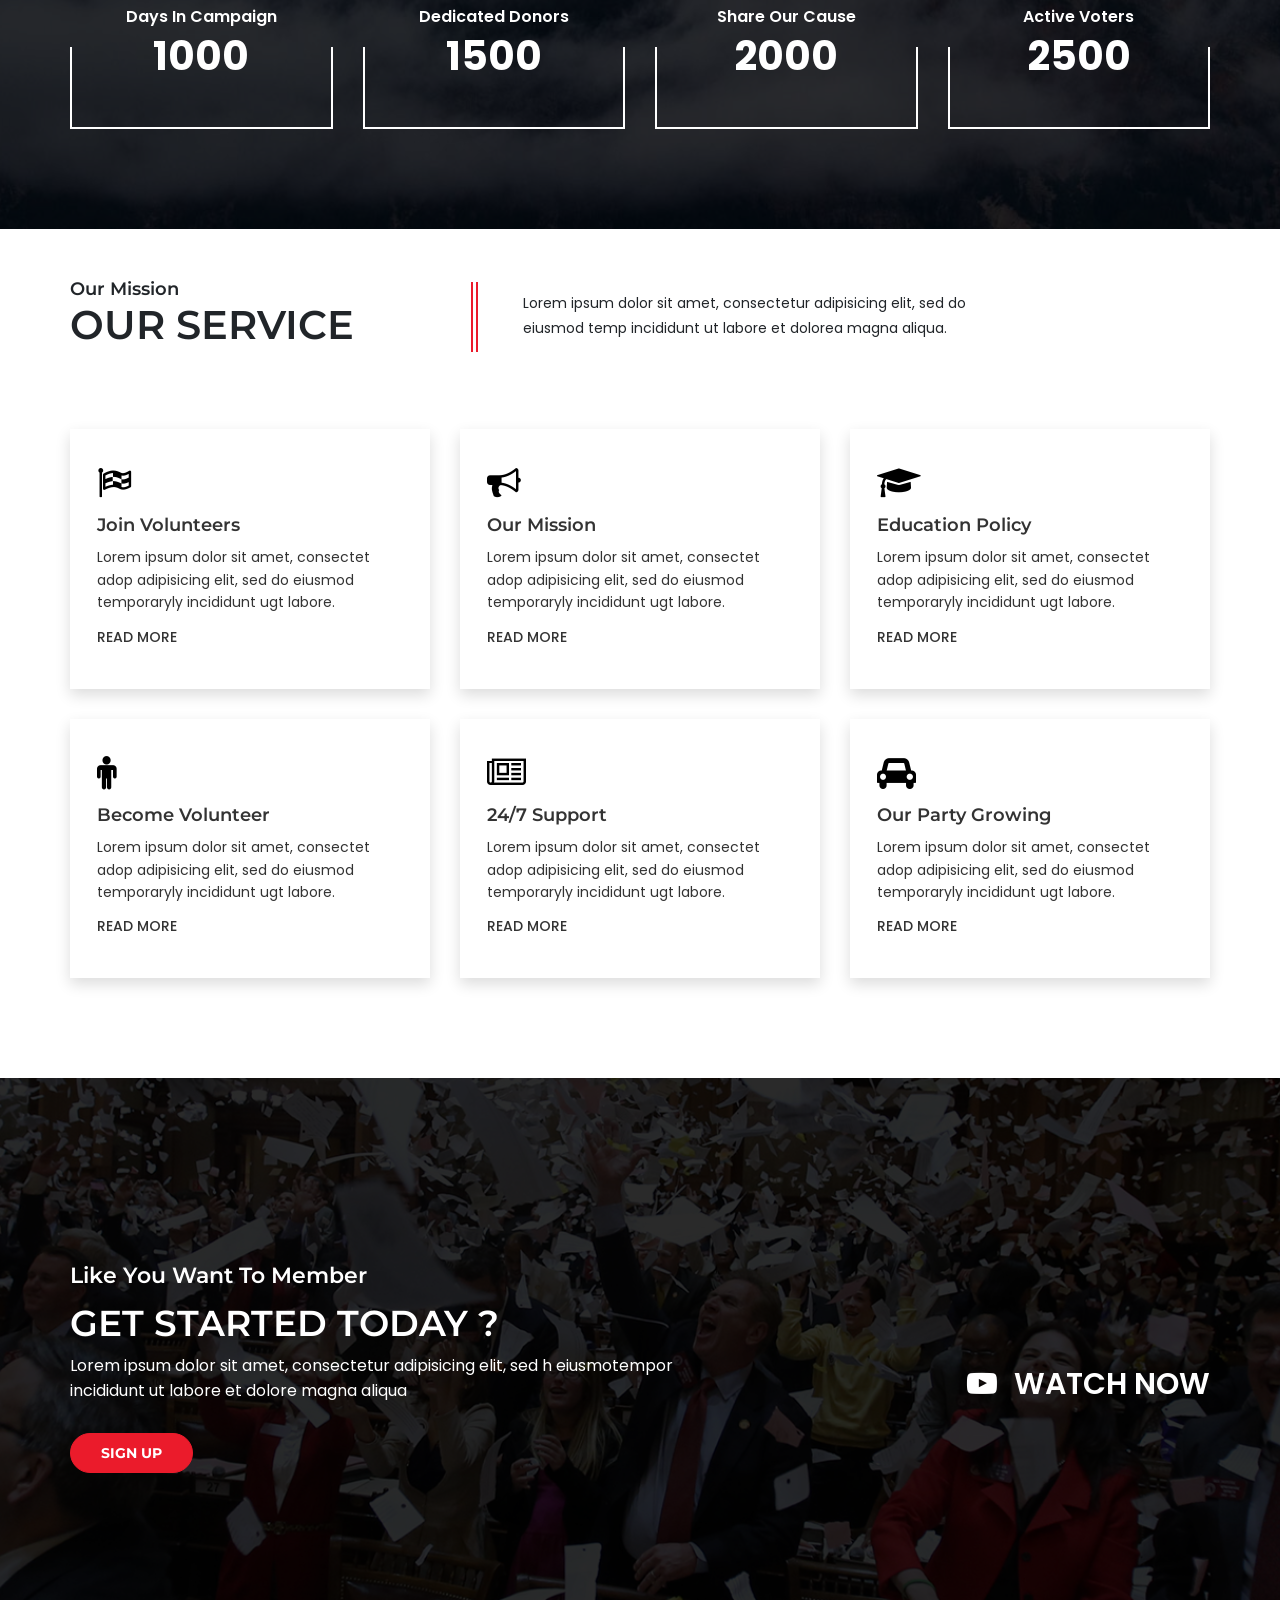
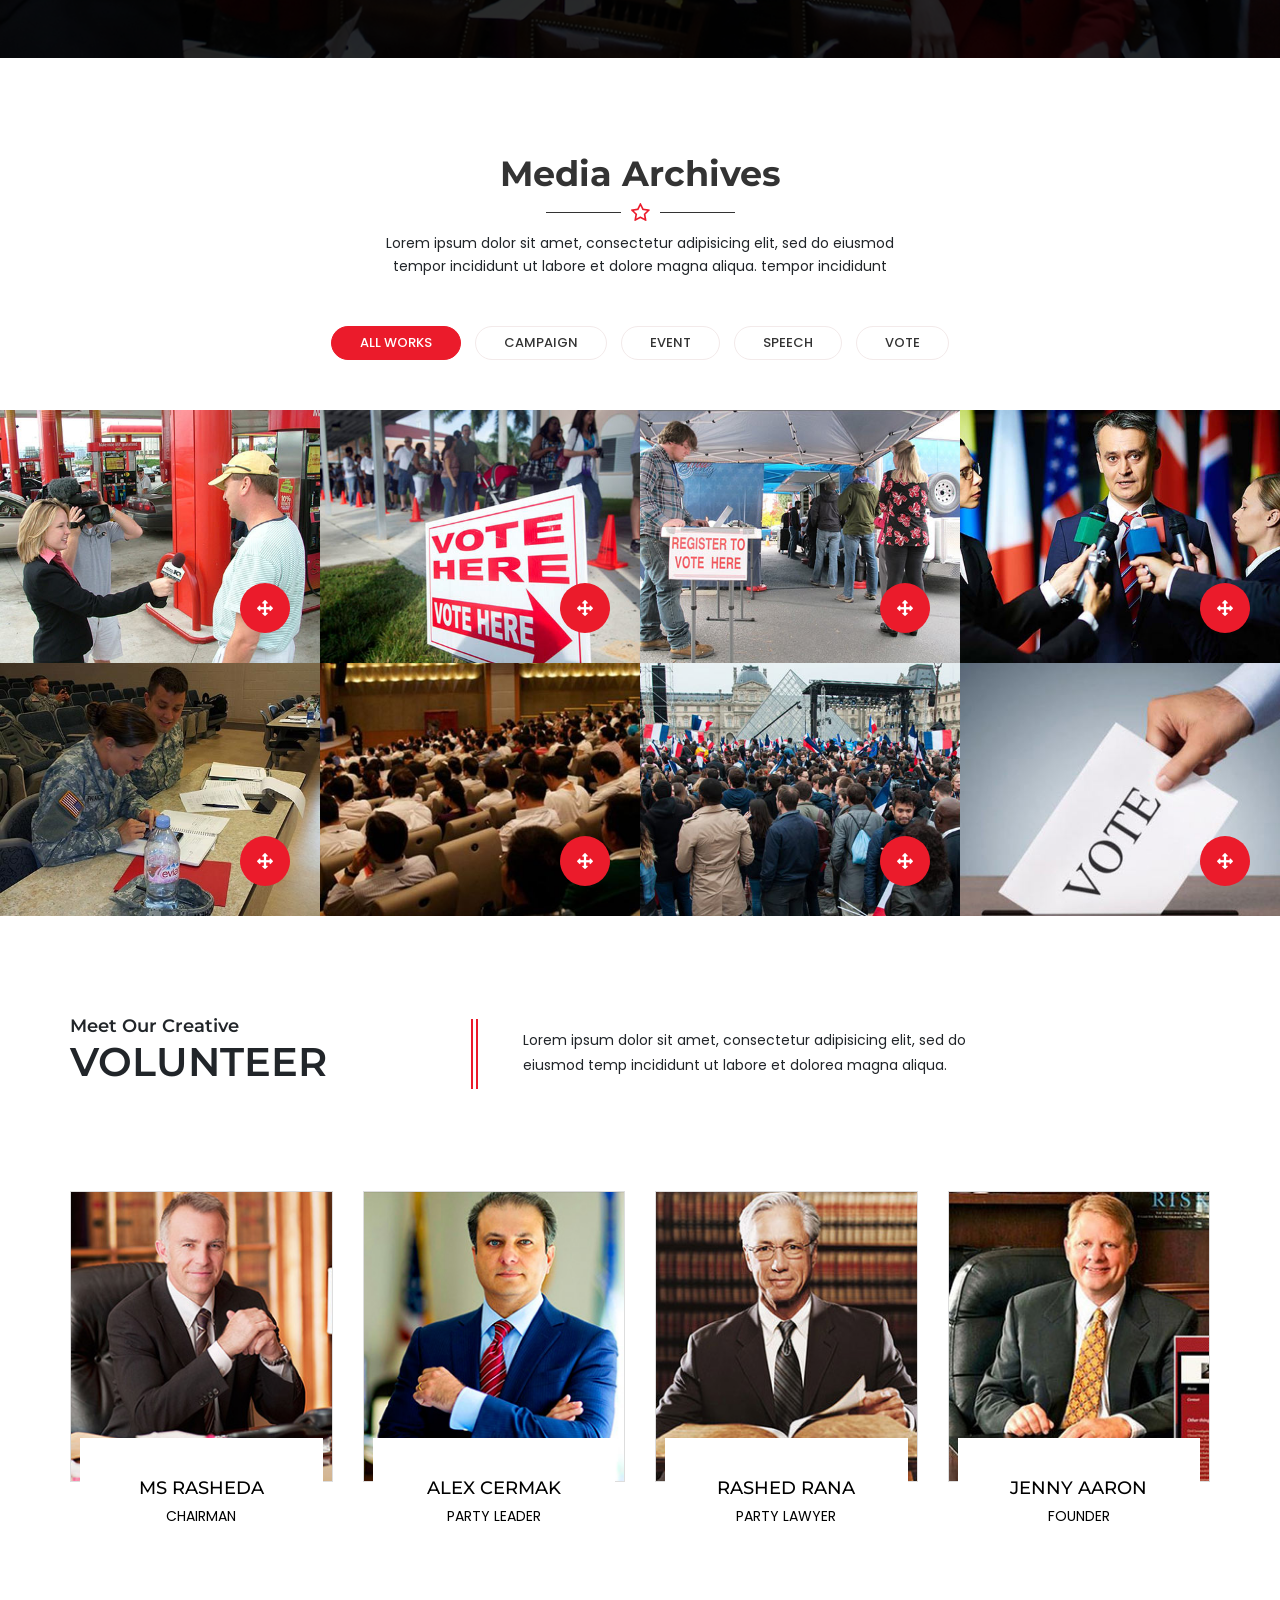
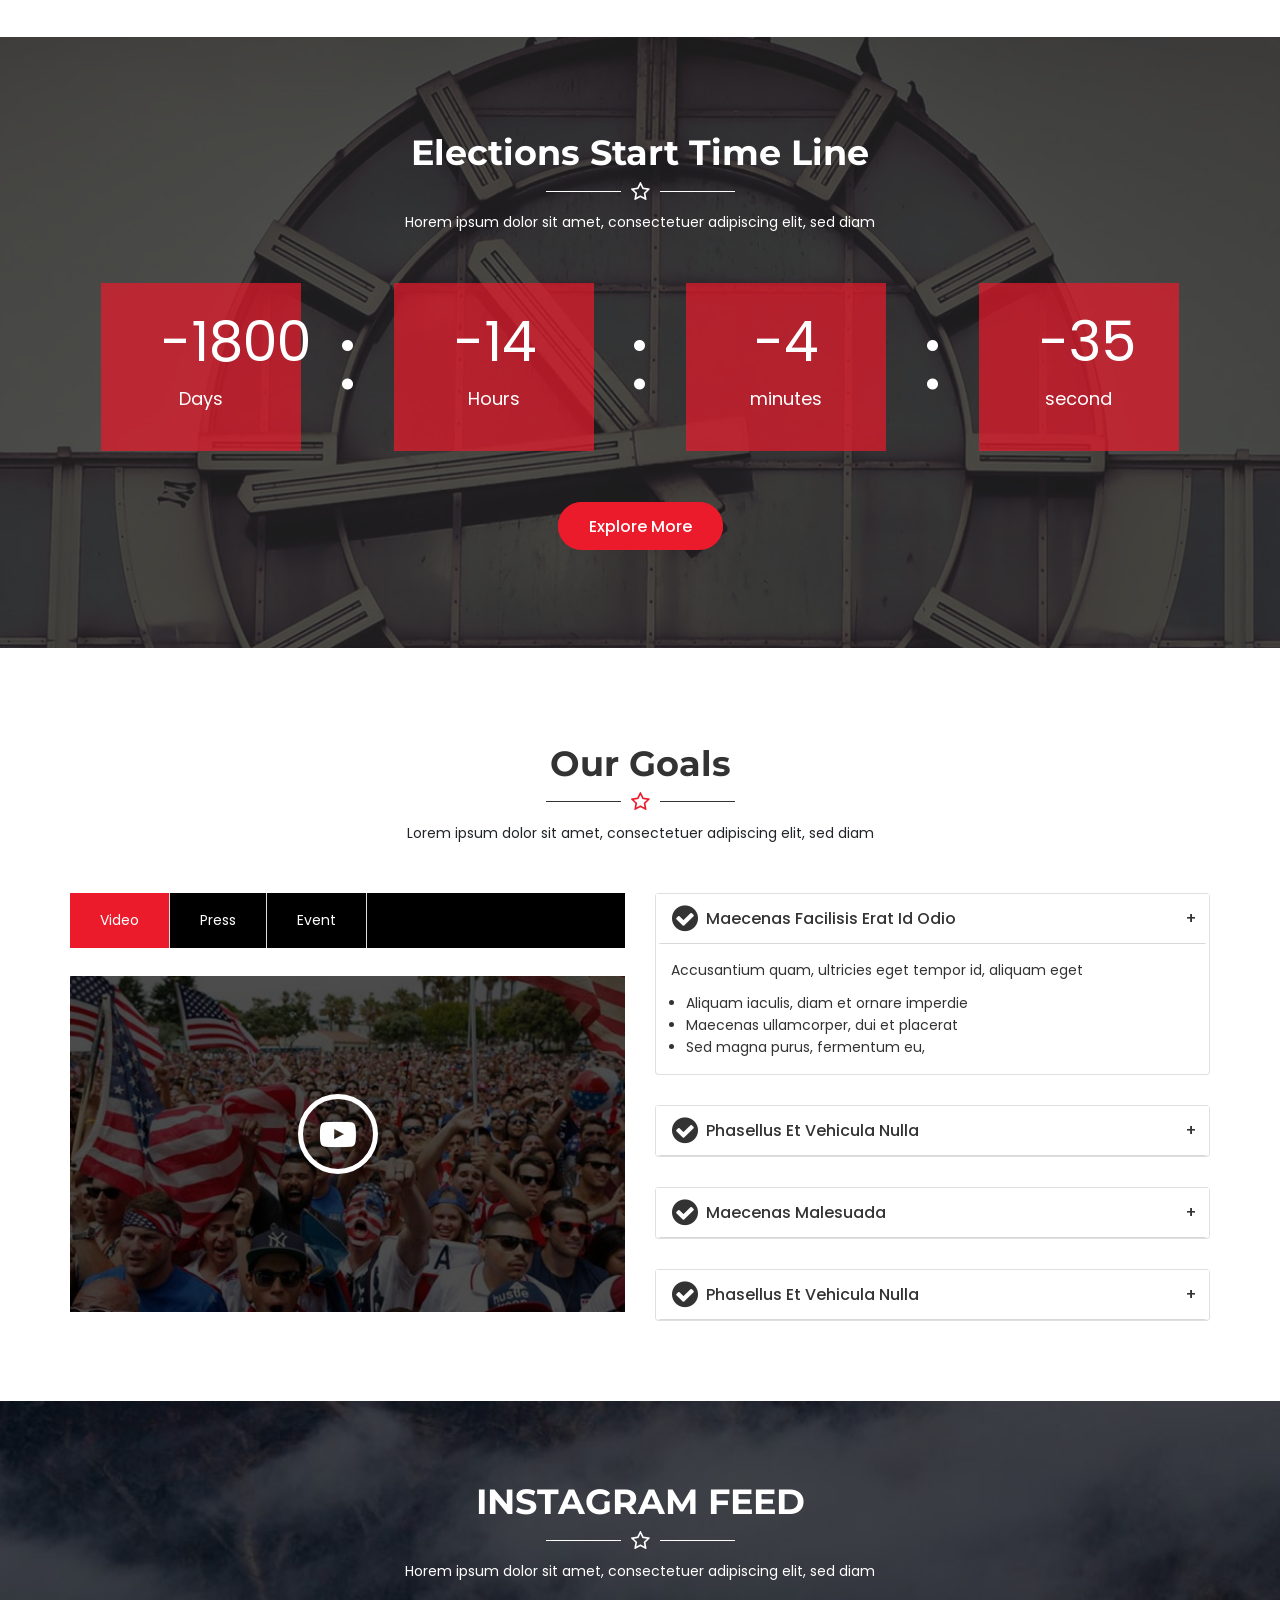
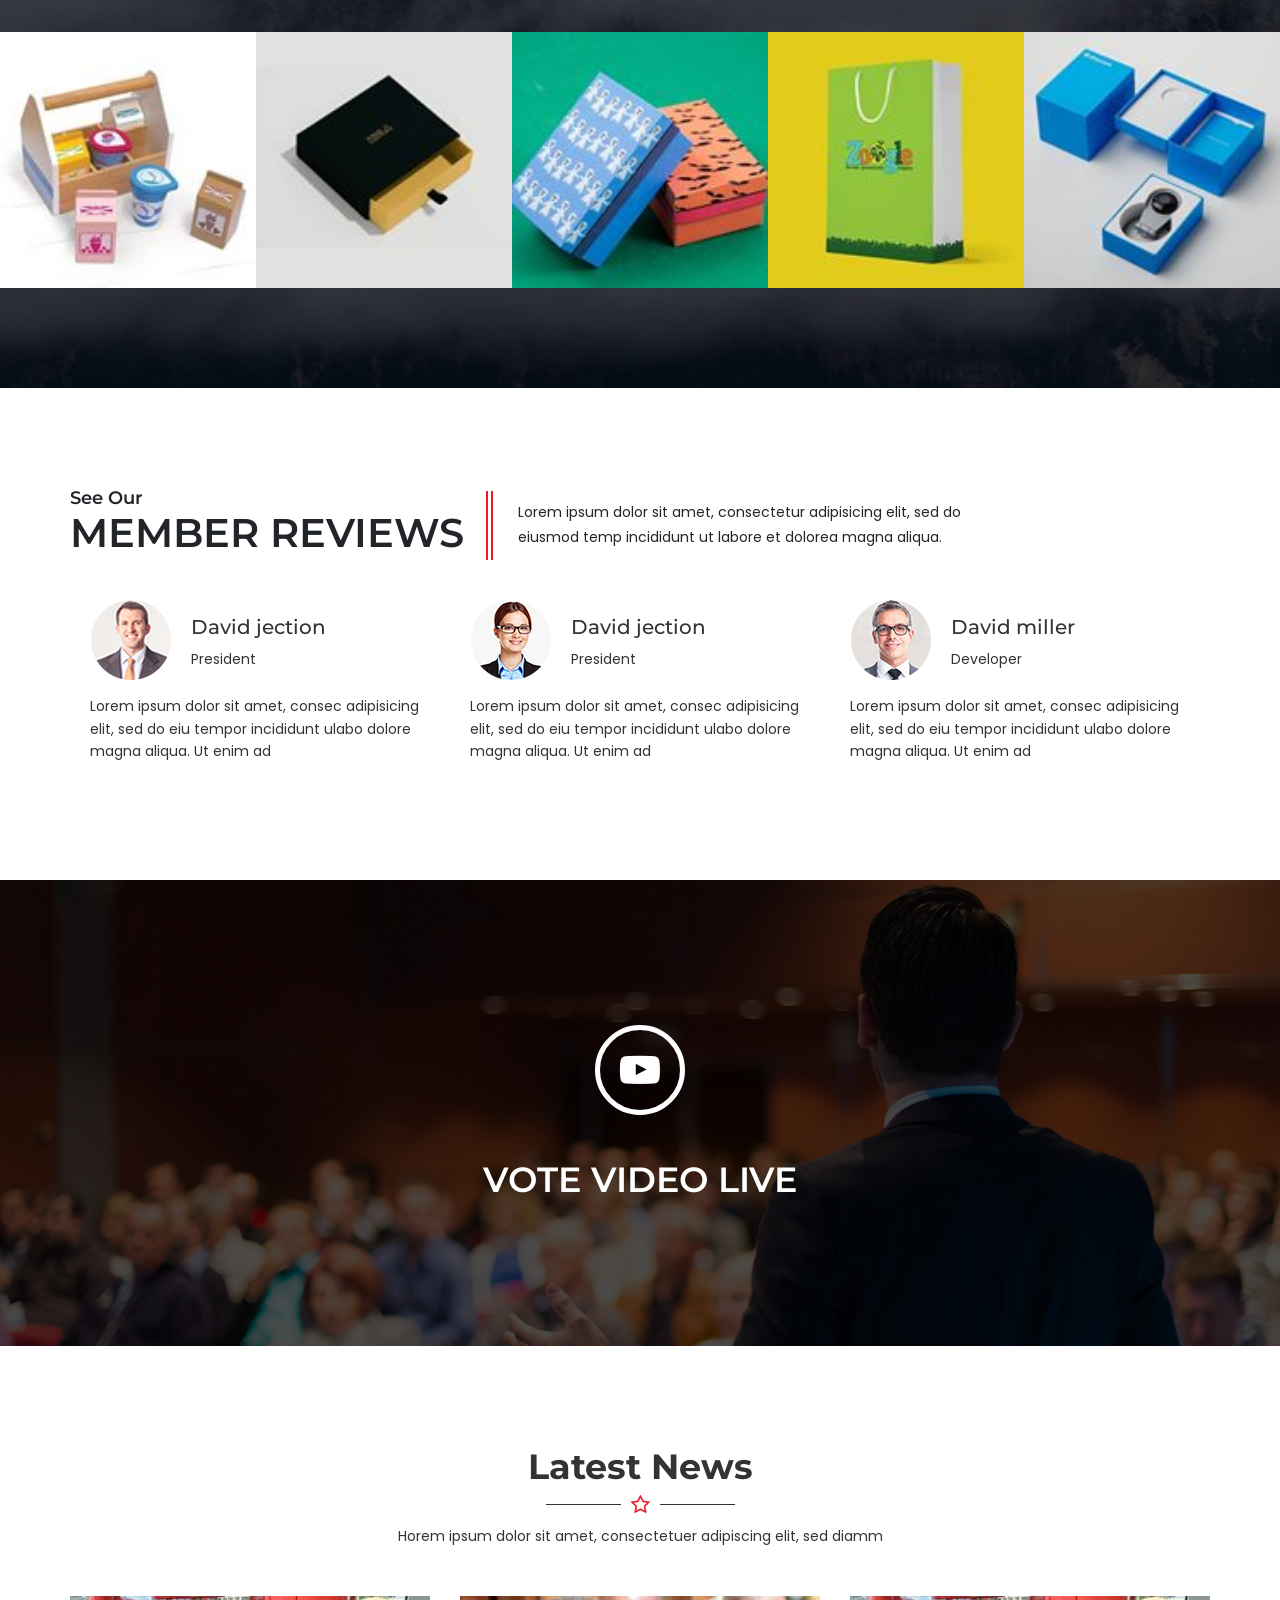
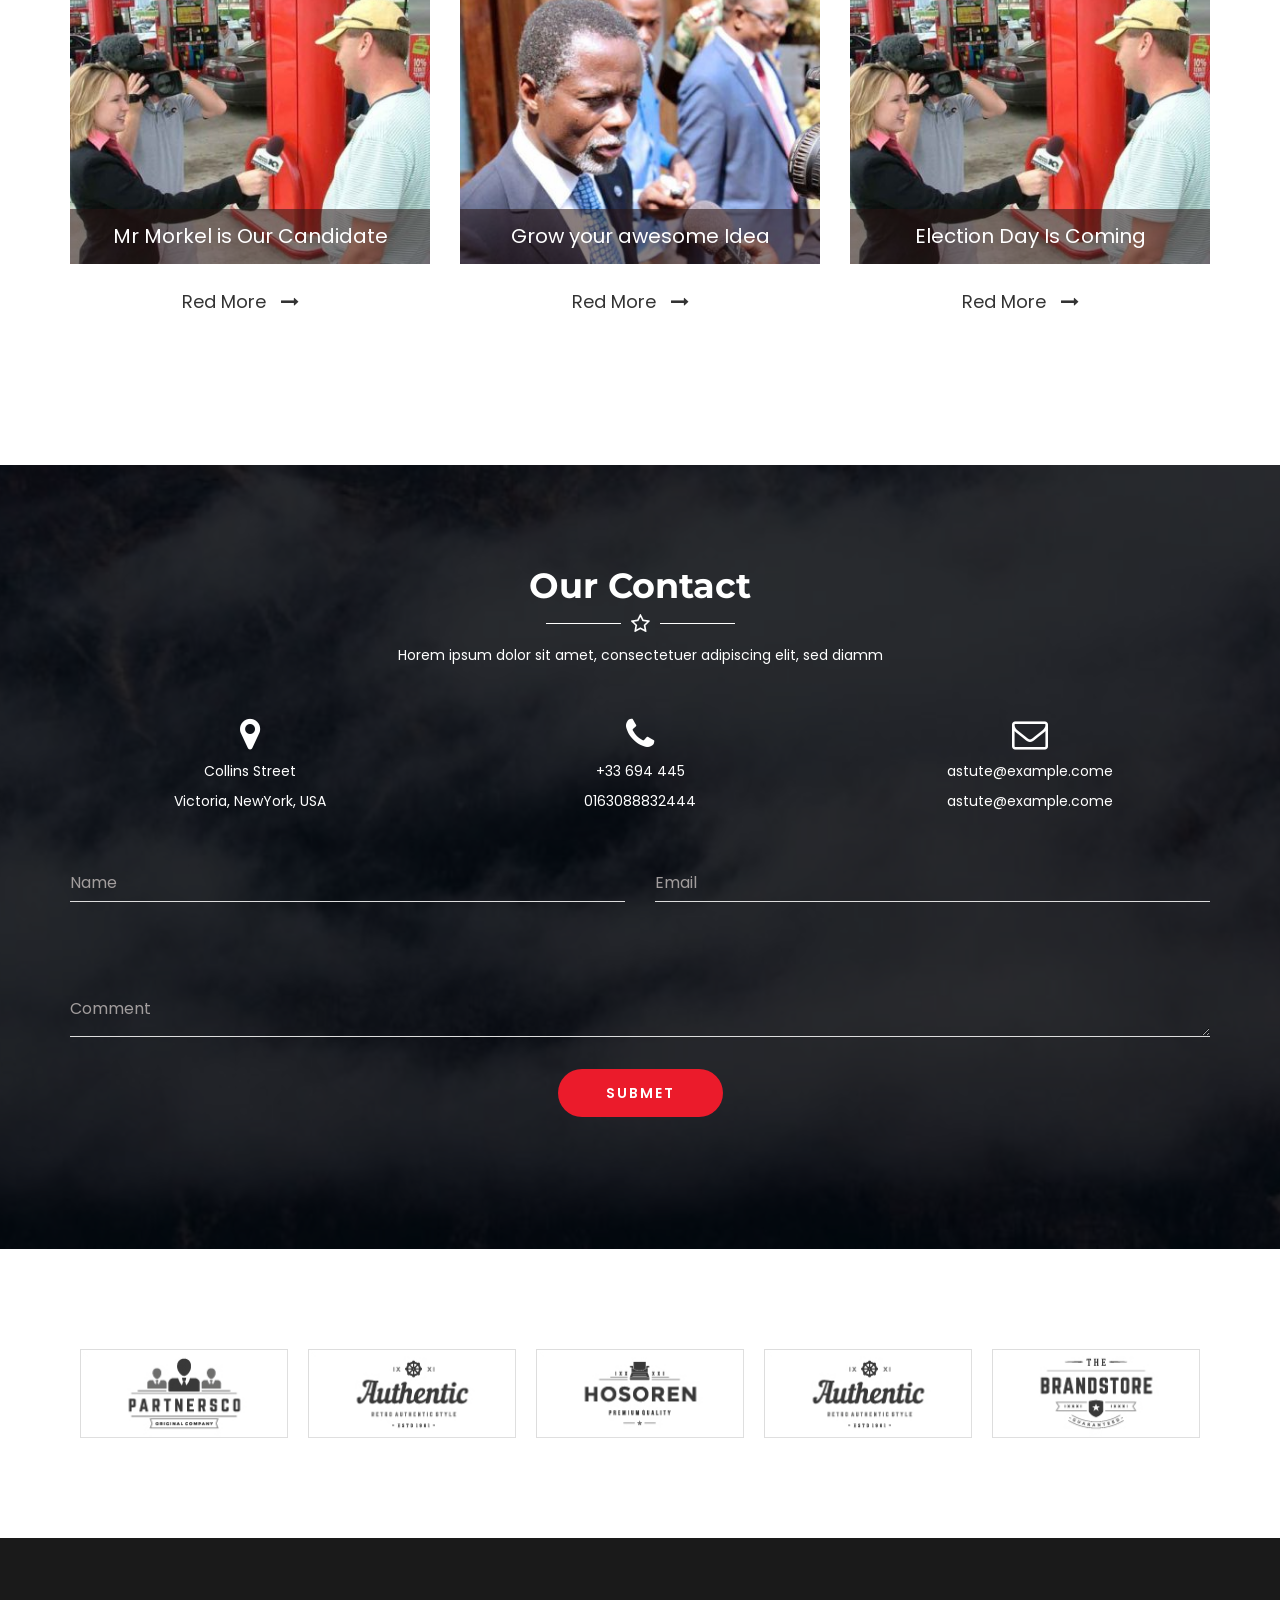
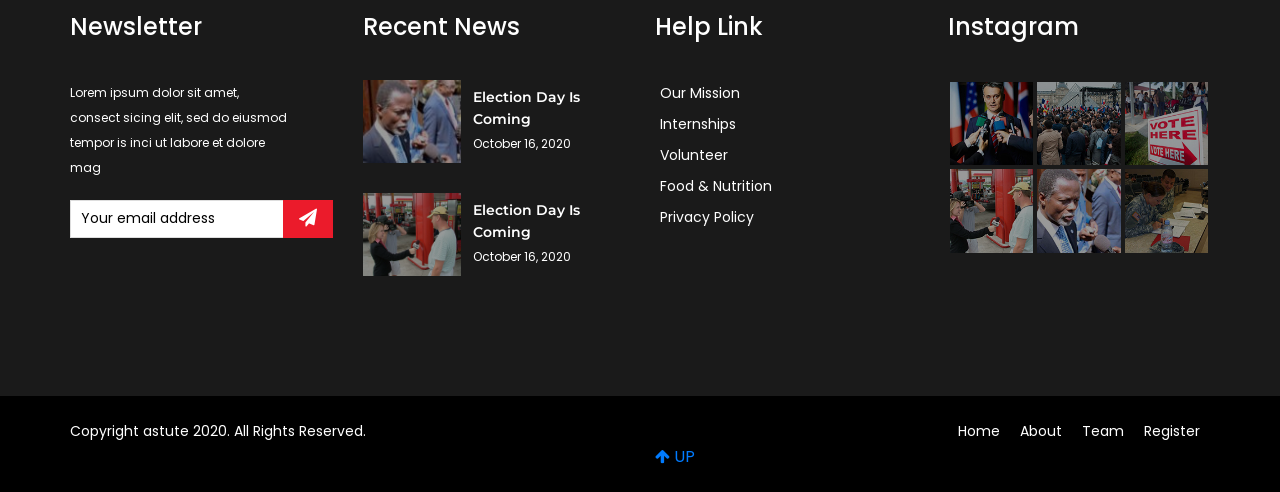
==== commit 2f739e81: "all id spce  resolved" ====
--- a/index.html
+++ b/index.html
@@ -615,13 +615,13 @@
             <div class="row ">
                 <div class="col-xl-6 col-lg-6 col-md-12 col-12 ">
                     <div class="goalaeorp_main wow fadeInUp " data-wow-duration="2s ">
-                        <ul class="nav nav-pills nav_manu " id="pills-tab " role="tablist ">
-                            <li class="nav-item mav_items "> <a class="nav-link active nav_link " id="pills-home-tab " data-toggle="pill " href="#pills-home " role="tab " aria-controls="pills-home " aria-selected="true ">video</a> </li>
-                            <li class="nav-item mav_items "> <a class="nav-link nav_link " id="pills-profile-tab " data-toggle="pill " href="#pills-profile " role="tab " aria-controls="pills-profile " aria-selected="false ">Press</a> </li>
-                            <li class="nav-item mav_items "> <a class="nav-link nav_link " id="pills-contact-tab " data-toggle="pill " href="#pills-contact " role="tab " aria-controls="pills-contact " aria-selected="false ">event</a> </li>
+                        <ul class="nav nav-pills nav_manu " id="pills-tab" role="tablist">
+                            <li class="nav-item mav_items "> <a class="nav-link active nav_link " id="pills-home-tab" data-toggle="pill " href="#pills-home " role="tab " aria-controls="pills-home " aria-selected="true ">video</a> </li>
+                            <li class="nav-item mav_items "> <a class="nav-link nav_link " id="pills-profile-tab" data-toggle="pill " href="#pills-profile" role="tab " aria-controls="pills-profile " aria-selected="false ">Press</a> </li>
+                            <li class="nav-item mav_items "> <a class="nav-link nav_link " id="pills-contact-tab" data-toggle="pill " href="#pills-contact " role="tab " aria-controls="pills-contact " aria-selected="false ">event</a> </li>
                         </ul>
-                        <div class="tab-content tab_content " id="pills-tabContent ">
-                            <div class="tab_pane tab-pane fade show active " id="pills-home " role="tabpanel " aria-labelledby="pills-home-tab ">
+                        <div class="tab-content tab_content " id="pills-tabContent">
+                            <div class="tab_pane tab-pane fade show active " id="pills-home" role="tabpanel " aria-labelledby="pills-home-tab ">
                                 <div class="video_worp ">
                                     <div><img src="./asset/imgs/vots.jpg " class="img-fluid img_video " alt="video ">
                                     </div>
@@ -630,7 +630,7 @@
                                     </div>
                                 </div>
                             </div>
-                            <div class="tab-pane fade tab_content " id="pills-profile " role="tabpanel " aria-labelledby="pills-profile-tab ">
+                            <div class="tab-pane fade tab_content " id="pills-profile" role="tabpanel " aria-labelledby="pills-profile-tab ">
                                 <div class="col-12 ">
                                     <div class="tab_title ">
                                         <h3 class="title_hed ">Cum sociis natoque penatibus et magnis</h3>
@@ -641,7 +641,7 @@
                                     </div>
                                 </div>
                             </div>
-                            <div class="tab-pane fade tab_content " id="pills-contact " role="tabpanel " aria-labelledby="pills-contact-tab ">
+                            <div class="tab-pane fade tab_content " id="pills-contact" role="tabpanel " aria-labelledby="pills-contact-tab ">
                                 <div class="row ">
                                     <div class="col-12 ">
                                         <div class="mediamanu ">
@@ -703,9 +703,9 @@
                 <div class="col-xl-6 col-lg-6 col-md-12 col-12 ">
                     <div class="goalaeorp_main wow fadeInUp " data-wow-duration="2s ">
                         <div class="colops_itme ">
-                            <div class="col_aps " id="accordion ">
+                            <div class="col_aps " id="accordion">
                                 <div class="card ">
-                                    <div class="cars_main card-header " id="headingOne ">
+                                    <div class="cars_main card-header " id="headingOne">
                                         <h5 class="hed_fiv mb-0 " data-toggle="collapse " data-target="#collapseOne " aria-expanded="true ">
                                             <span class="cicon_position "><i class="fa fa-check-circle "></i></span> Maecenas facilisis erat id odio
                                             <span class="float-right ">
@@ -714,7 +714,7 @@
                                             </span>
                                         </h5>
                                     </div>
-                                    <div id="collapseOne " class="clo_ps collapse show " aria-labelledby="headingOne " data-parent="#accordion ">
+                                    <div id="collapseOne" class="clo_ps collapse show " aria-labelledby="headingOne " data-parent="#accordion ">
                                         <div class="card-body ">
                                             <p>Accusantium quam, ultricies eget tempor id, aliquam eget</p>
                                             <ul class="clapsManu ">
@@ -726,7 +726,7 @@
                                     </div>
                                 </div>
                                 <div class="card ">
-                                    <div class="cars_main card-header " id="headingtow ">
+                                    <div class="cars_main card-header " id="headingtow">
                                         <h5 class="hed_fiv mb-0 " data-toggle="collapse " data-target="#collapsetwo ">
                                             <span class="cicon_position "><i class="fa fa-check-circle "></i></span> Phasellus et vehicula nulla
                                             <span class="float-right ">
@@ -735,7 +735,7 @@
                                             </span>
                                         </h5>
                                     </div>
-                                    <div id="collapsetwo " class="clo_ps collapse " aria-labelledby="headingtow " data-parent="#accordion ">
+                                    <div id="collapsetwo" class="clo_ps collapse " aria-labelledby="headingtow " data-parent="#accordion ">
                                         <div class="card-body ">
                                             <p>Accusantium quam, ultricies eget tempor id, aliquam eget nibh et. Maecen aliquam risus at semper amrper , magna quam. gras ultricies eget tempor id, aliquam eget nibh et. Maecen aliquam risus at semper amrper
                                                 , magna quam. Cras…</p>
@@ -743,7 +743,7 @@
                                     </div>
                                 </div>
                                 <div class="card ">
-                                    <div class="cars_main card-header " id="headingthree ">
+                                    <div class="cars_main card-header " id="headingthree">
                                         <h5 class="hed_fiv mb-0 " data-toggle="collapse " data-target="#collapsethree ">
                                             <span class="cicon_position "><i class="fa fa-check-circle "></i></span> Maecenas malesuada
                                             <span class="float-right ">
@@ -752,7 +752,7 @@
                                             </span>
                                         </h5>
                                     </div>
-                                    <div id="collapsethree " class="clo_ps collapse " aria-labelledby="headingthree " data-parent="#accordion ">
+                                    <div id="collapsethree" class="clo_ps collapse " aria-labelledby="headingthree " data-parent="#accordion ">
                                         <div class="card-body ">
                                             <p>Accusantium quam, ultricies eget tempor id, aliquam eget</p>
                                             <ul class="clapsManu ">
@@ -764,7 +764,7 @@
                                     </div>
                                 </div>
                                 <div class="card ">
-                                    <div class="cars_main card-header " id="headingfore ">
+                                    <div class="cars_main card-header " id="headingfore">
                                         <h5 class="hed_fiv mb-0 " data-toggle="collapse " data-target="#collapsefore ">
                                             <span class="cicon_position "><i class="fa fa-check-circle "></i></span> Phasellus et vehicula nulla
                                             <span class="float-right ">
@@ -773,7 +773,7 @@
                                             </span>
                                         </h5>
                                     </div>
-                                    <div id="collapsefore " class="clo_ps collapse " aria-labelledby="headingfore " data-parent="#accordion ">
+                                    <div id="collapsefore" class="clo_ps collapse " aria-labelledby="headingfore " data-parent="#accordion ">
                                         <div class="card-body ">
                                             <p>Accusantium quam, ultricies eget tempor id, aliquam eget nibh et. Maecen aliquam risus at semper amrper , magna quam. gras ultricies eget tempor id, aliquam eget nibh et. Maecen aliquam risus at semper amrper
                                                 , magna quam. Cras…</p>
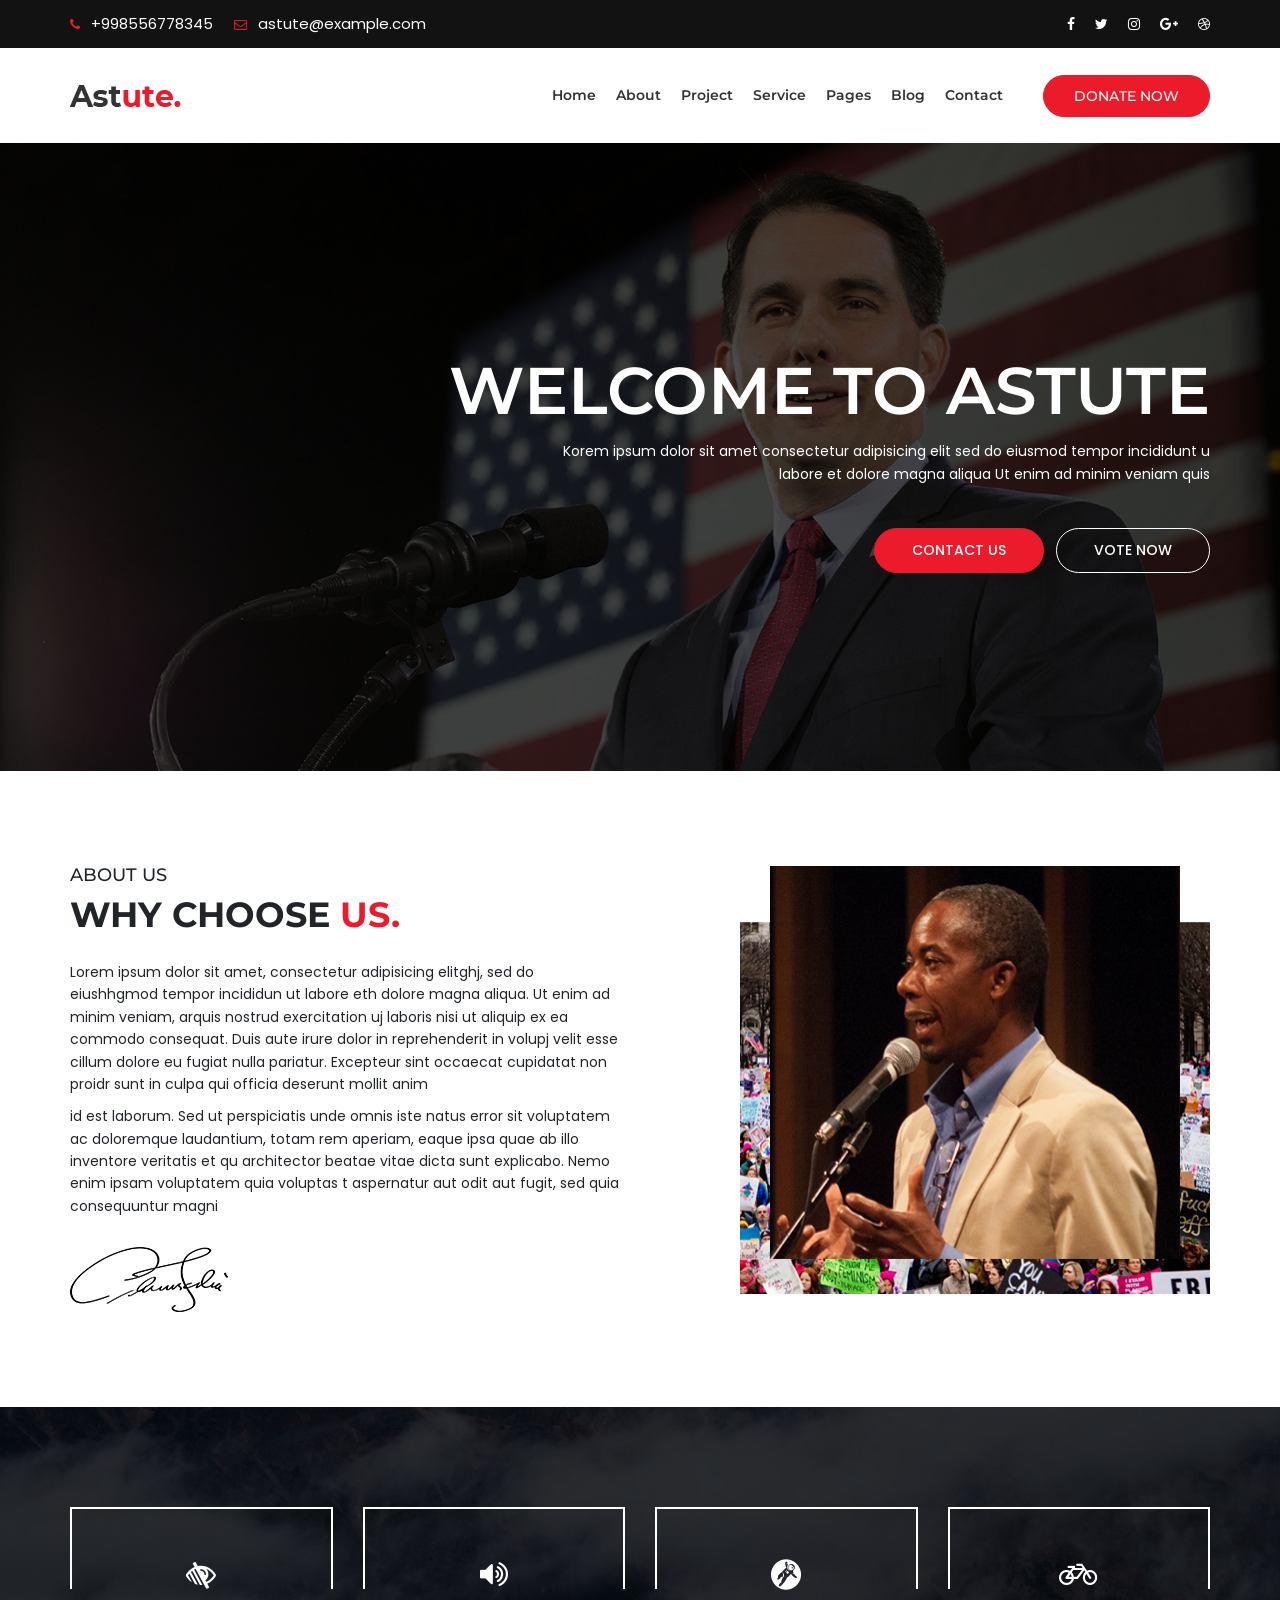
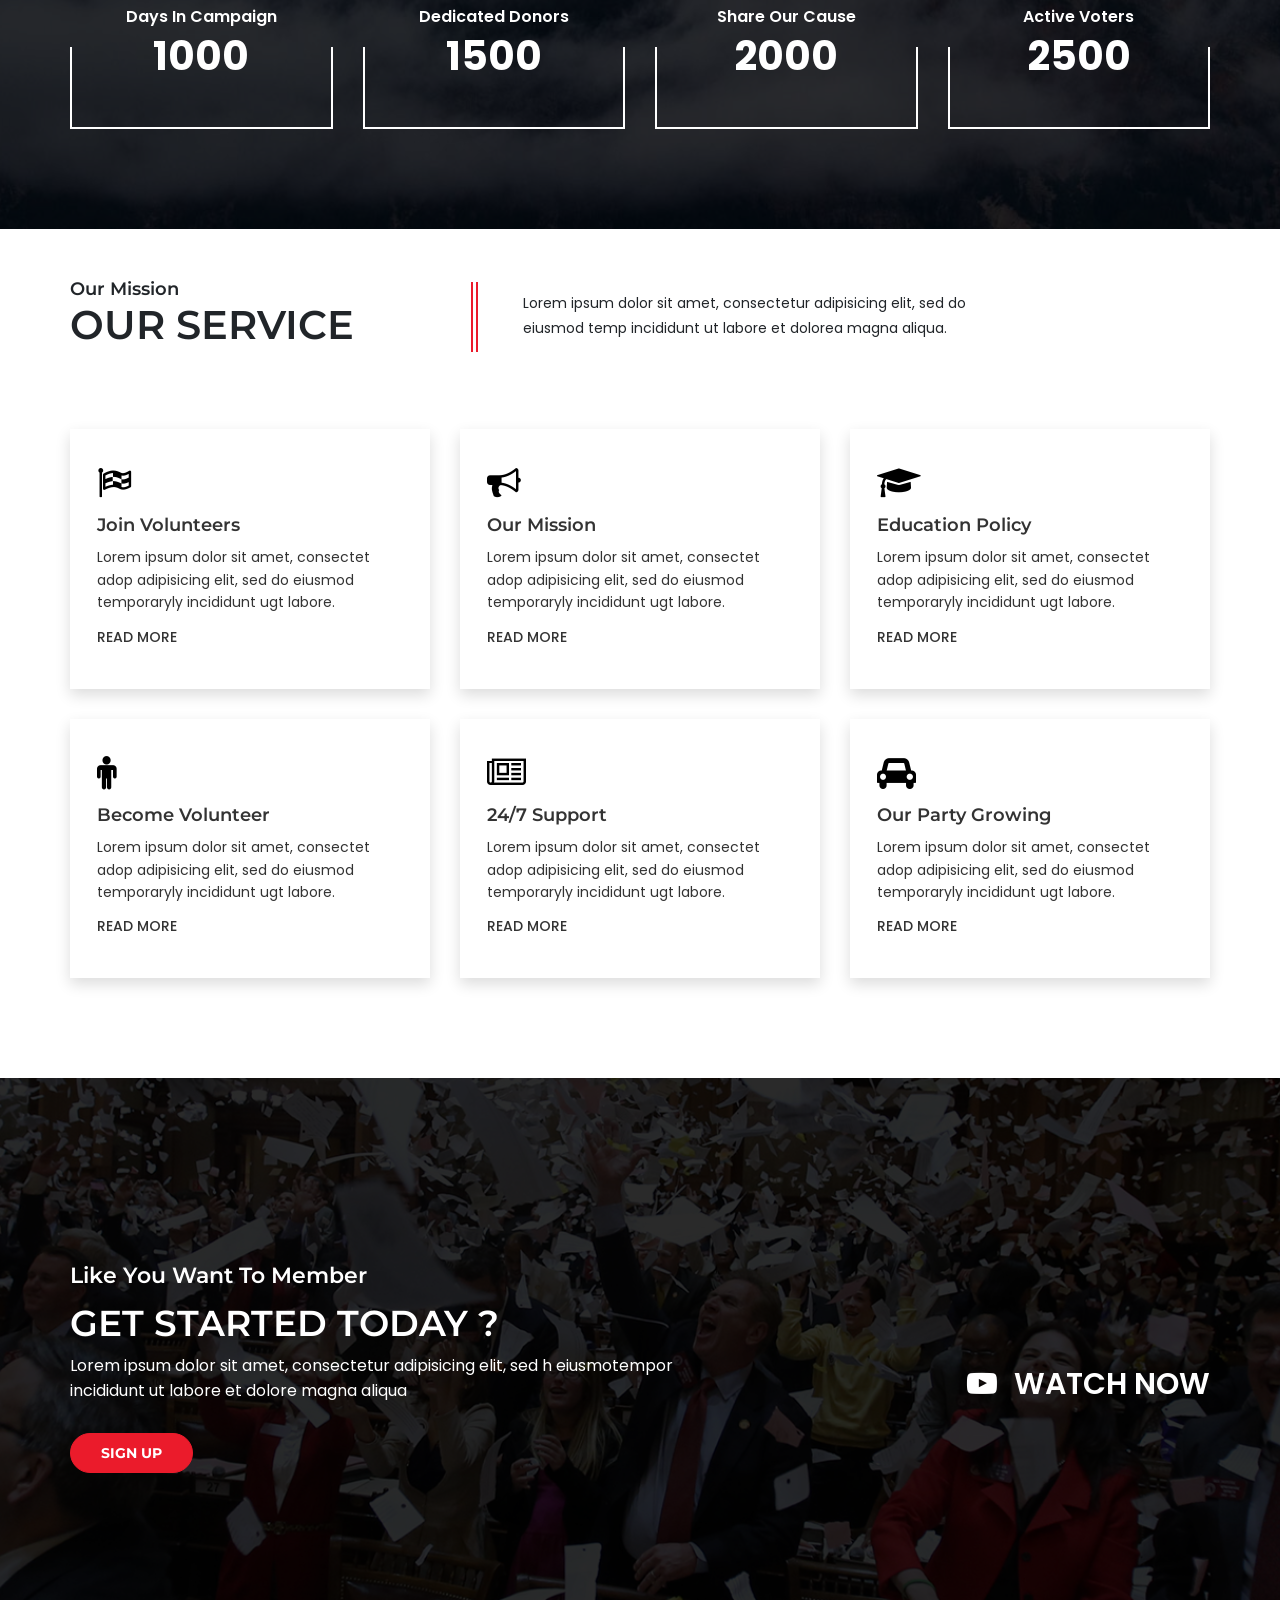
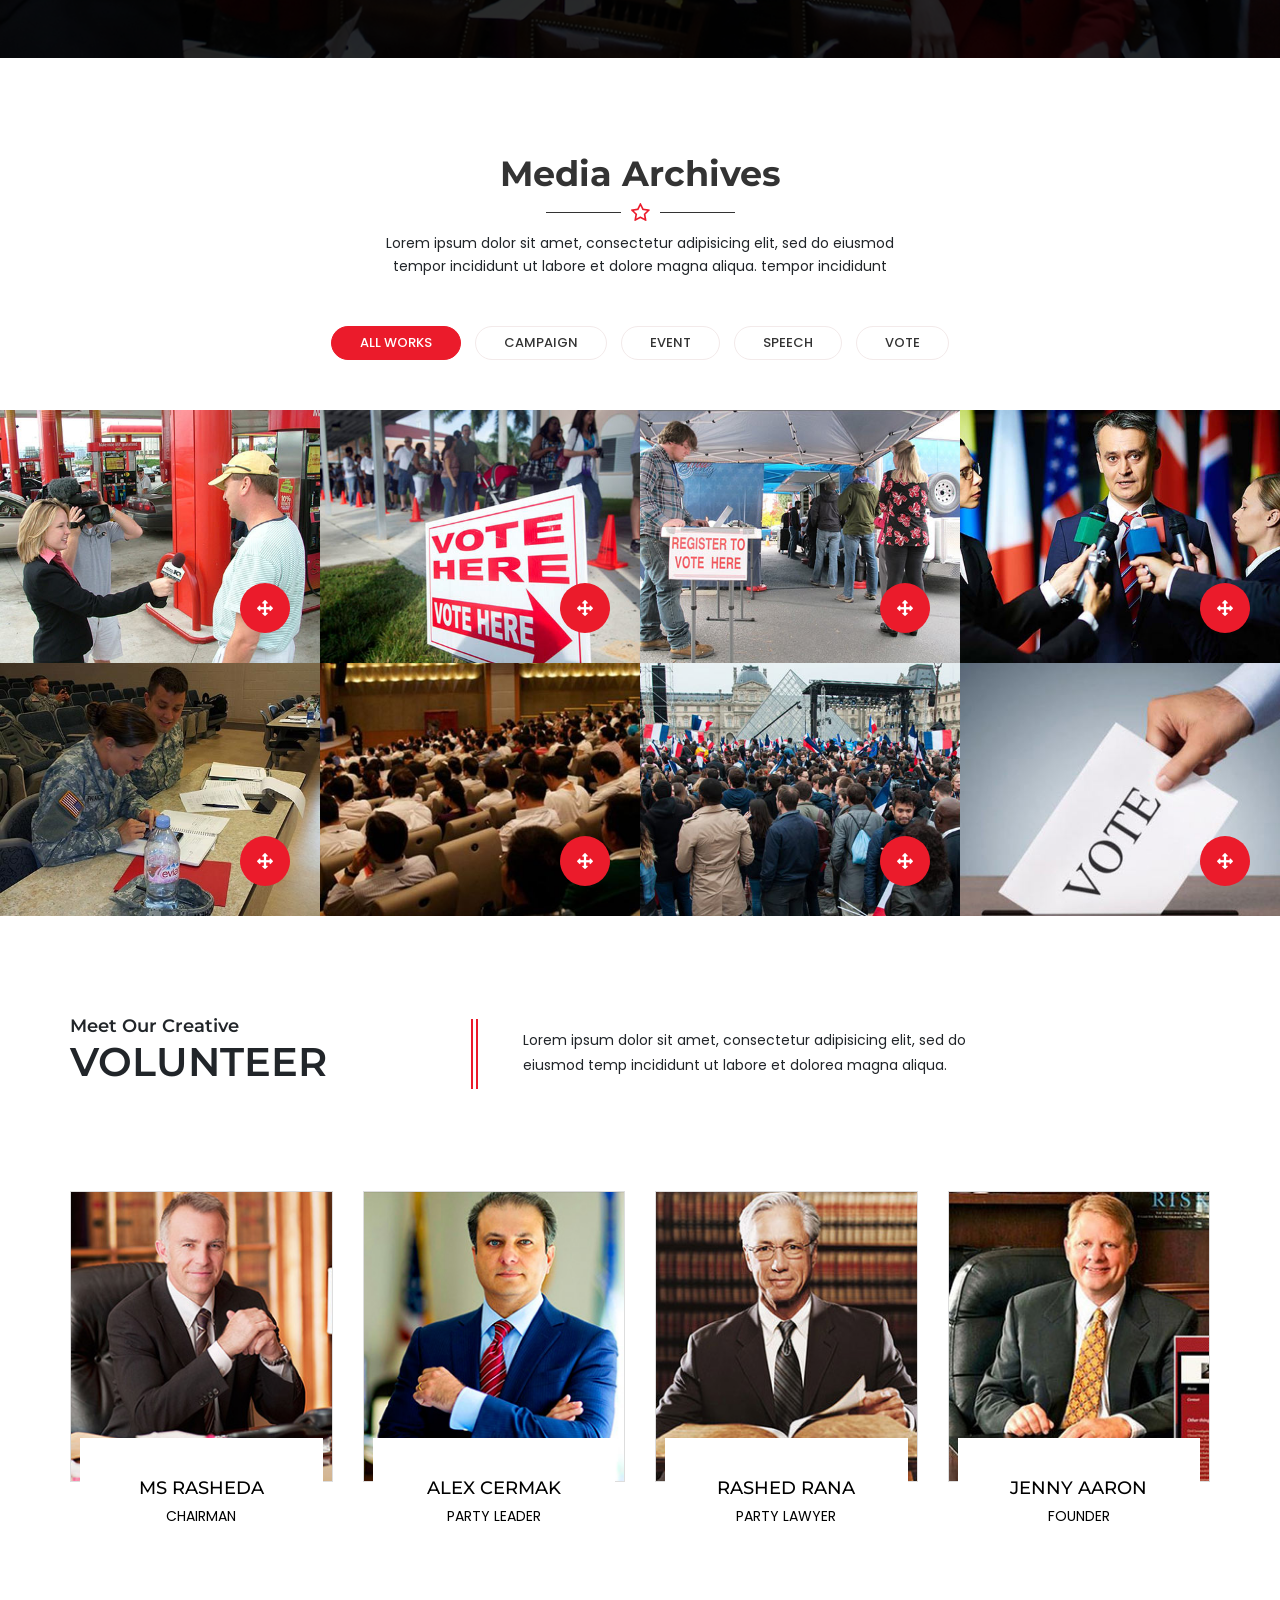
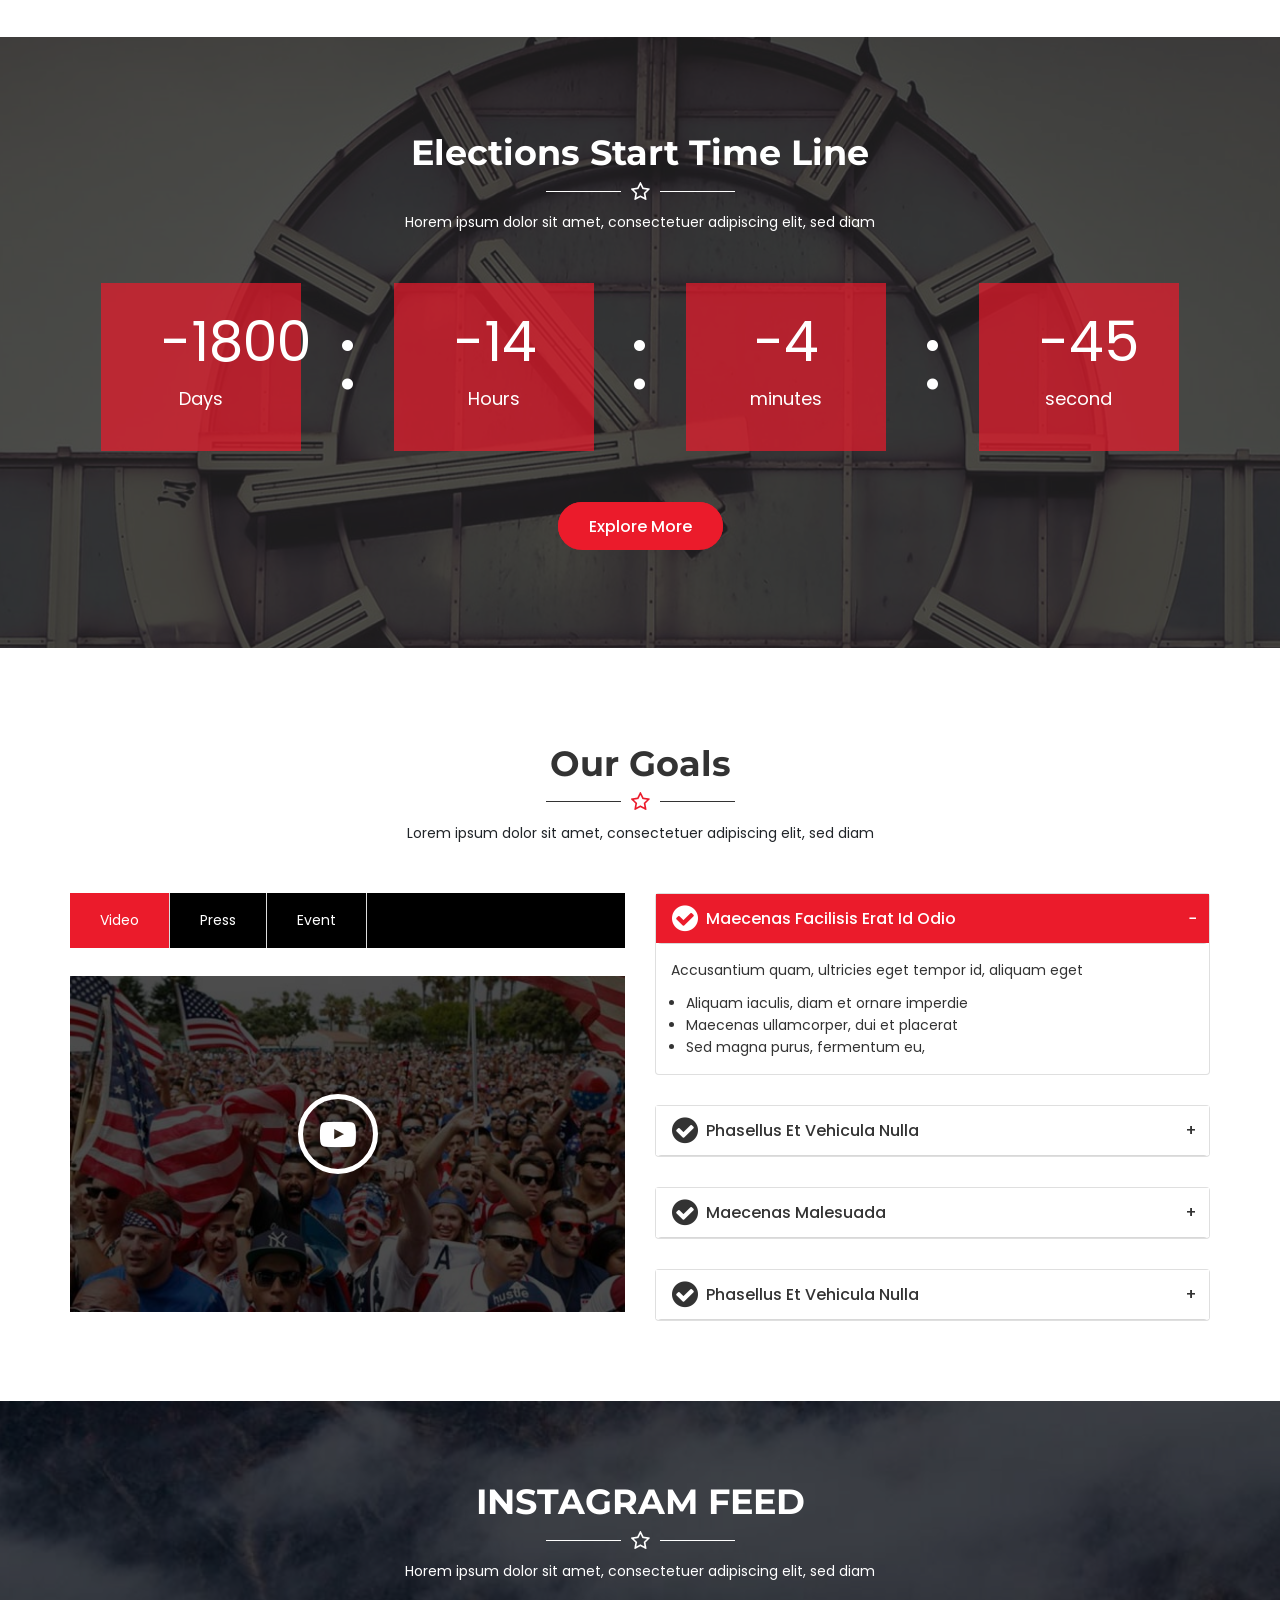
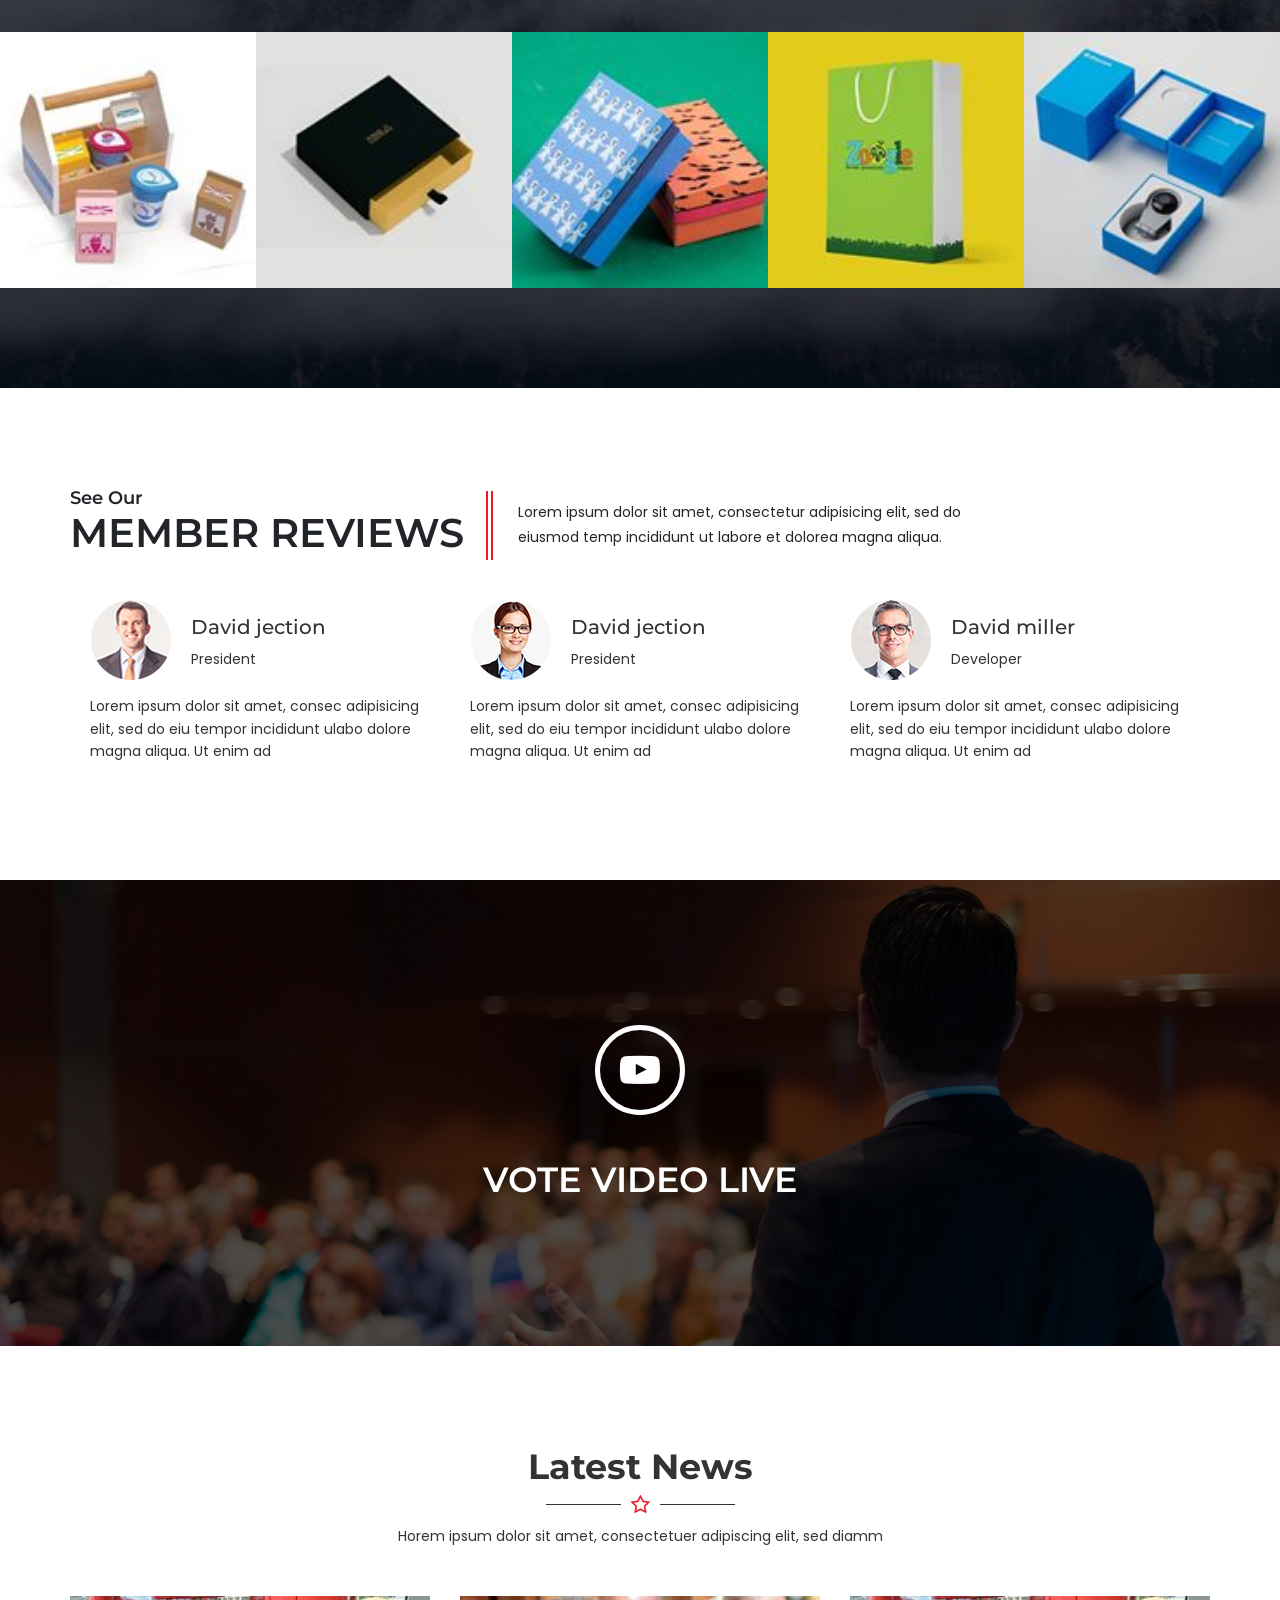
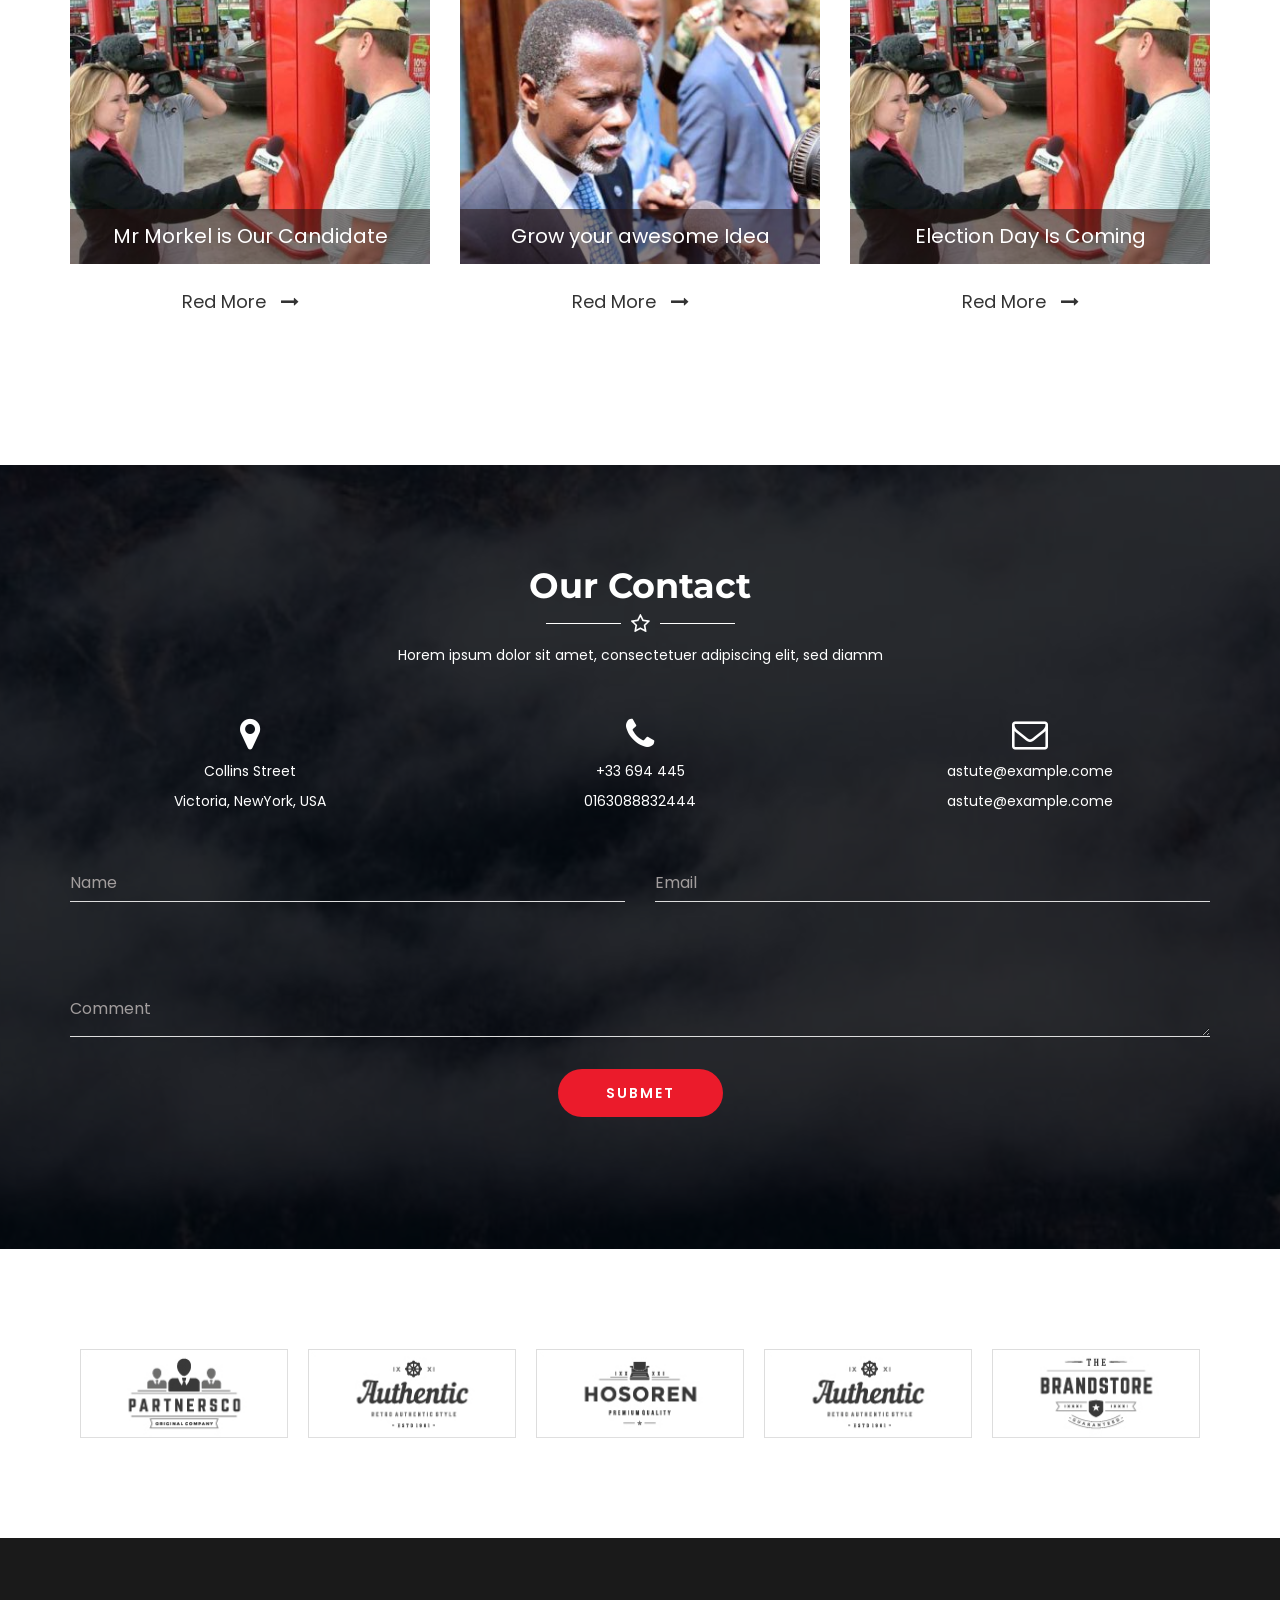
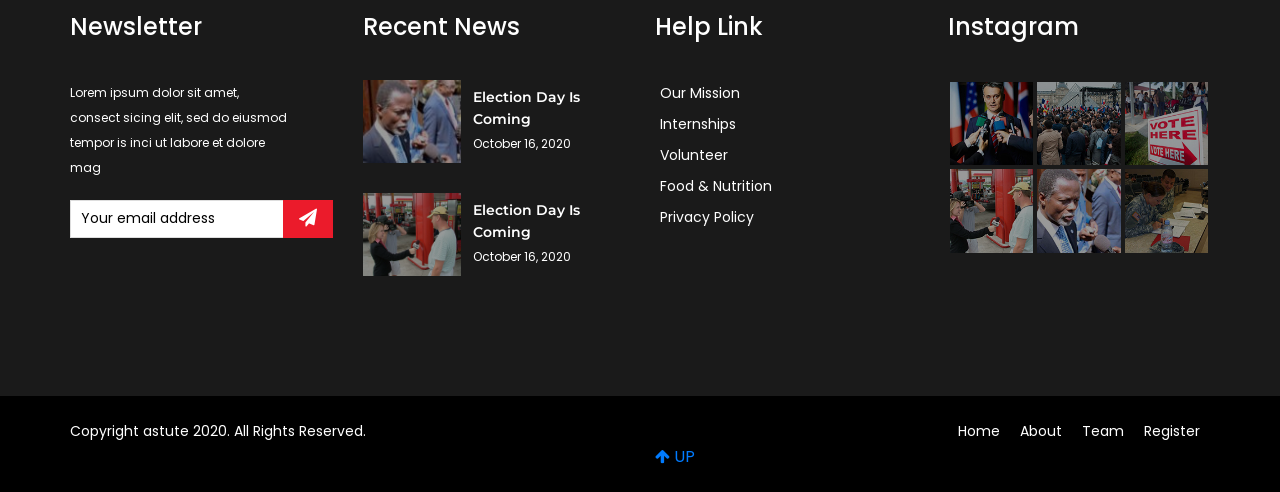
==== commit b41161b6: "all id spece ok" ====
--- a/index.html
+++ b/index.html
@@ -700,81 +700,81 @@
                         </div>
                     </div>
                 </div>
-                <div class="col-xl-6 col-lg-6 col-md-12 col-12 ">
-                    <div class="goalaeorp_main wow fadeInUp " data-wow-duration="2s ">
-                        <div class="colops_itme ">
-                            <div class="col_aps " id="accordion">
-                                <div class="card ">
-                                    <div class="cars_main card-header " id="headingOne">
-                                        <h5 class="hed_fiv mb-0 " data-toggle="collapse " data-target="#collapseOne " aria-expanded="true ">
-                                            <span class="cicon_position "><i class="fa fa-check-circle "></i></span> Maecenas facilisis erat id odio
-                                            <span class="float-right ">
-												<span class="minus icon ">&minus;</span>
-                                            <span class="plus icon ">&plus;</span>
+                <div class="col-xl-6 col-lg-6 col-md-12 col-12">
+                    <div class="goalaeorp_main wow fadeInUp" data-wow-duration="2s">
+                        <div class="colops_itme">
+                            <div class="col_aps" id="accordion">
+                                <div class="card">
+                                    <div class="cars_main card-header" id="headingOne">
+                                        <h5 class="hed_fiv mb-0" data-toggle="collapse" data-target="#collapseOne" aria-expanded="true">
+                                            <span class="cicon_position"><i class="fa fa-check-circle"></i></span> Maecenas facilisis erat id odio
+                                            <span class="float-right">
+												<span class="minus icon">&minus;</span>
+                                            <span class="plus icon">&plus;</span>
                                             </span>
                                         </h5>
                                     </div>
-                                    <div id="collapseOne" class="clo_ps collapse show " aria-labelledby="headingOne " data-parent="#accordion ">
-                                        <div class="card-body ">
+                                    <div id="collapseOne" class="clo_ps collapse show" aria-labelledby="headingOne" data-parent="#accordion">
+                                        <div class="card-body">
                                             <p>Accusantium quam, ultricies eget tempor id, aliquam eget</p>
-                                            <ul class="clapsManu ">
-                                                <li class="clops_list ">Aliquam iaculis, diam et ornare imperdie</li>
-                                                <li class="clops_list ">Maecenas ullamcorper, dui et placerat</li>
-                                                <li class="clops_list ">Sed magna purus, fermentum eu,</li>
+                                            <ul class="clapsManu">
+                                                <li class="clops_list">Aliquam iaculis, diam et ornare imperdie</li>
+                                                <li class="clops_list">Maecenas ullamcorper, dui et placerat</li>
+                                                <li class="clops_list">Sed magna purus, fermentum eu,</li>
                                             </ul>
                                         </div>
                                     </div>
                                 </div>
-                                <div class="card ">
-                                    <div class="cars_main card-header " id="headingtow">
-                                        <h5 class="hed_fiv mb-0 " data-toggle="collapse " data-target="#collapsetwo ">
-                                            <span class="cicon_position "><i class="fa fa-check-circle "></i></span> Phasellus et vehicula nulla
-                                            <span class="float-right ">
-												<span class="minus icon ">&minus;</span>
-                                            <span class="plus icon ">&plus;</span>
+                                <div class="card">
+                                    <div class="cars_main card-header" id="headingtow">
+                                        <h5 class="hed_fiv mb-0" data-toggle="collapse" data-target="#collapsetwo">
+                                            <span class="cicon_position"><i class="fa fa-check-circle"></i></span> Phasellus et vehicula nulla
+                                            <span class="float-right">
+												<span class="minus icon">&minus;</span>
+                                            <span class="plus icon">&plus;</span>
                                             </span>
                                         </h5>
                                     </div>
-                                    <div id="collapsetwo" class="clo_ps collapse " aria-labelledby="headingtow " data-parent="#accordion ">
-                                        <div class="card-body ">
+                                    <div id="collapsetwo" class="clo_ps collapse" aria-labelledby="headingtow" data-parent="#accordion">
+                                        <div class="card-body">
                                             <p>Accusantium quam, ultricies eget tempor id, aliquam eget nibh et. Maecen aliquam risus at semper amrper , magna quam. gras ultricies eget tempor id, aliquam eget nibh et. Maecen aliquam risus at semper amrper
                                                 , magna quam. Cras…</p>
                                         </div>
                                     </div>
                                 </div>
-                                <div class="card ">
-                                    <div class="cars_main card-header " id="headingthree">
-                                        <h5 class="hed_fiv mb-0 " data-toggle="collapse " data-target="#collapsethree ">
-                                            <span class="cicon_position "><i class="fa fa-check-circle "></i></span> Maecenas malesuada
-                                            <span class="float-right ">
-												<span class="minus icon ">&minus;</span>
-                                            <span class="plus icon ">&plus;</span>
+                                <div class="card">
+                                    <div class="cars_main card-header" id="headingthree">
+                                        <h5 class="hed_fiv mb-0" data-toggle="collapse" data-target="#collapsethree">
+                                            <span class="cicon_position"><i class="fa fa-check-circle"></i></span> Maecenas malesuada
+                                            <span class="float-right">
+												<span class="minus icon">&minus;</span>
+                                            <span class="plus icon">&plus;</span>
                                             </span>
                                         </h5>
                                     </div>
-                                    <div id="collapsethree" class="clo_ps collapse " aria-labelledby="headingthree " data-parent="#accordion ">
-                                        <div class="card-body ">
+                                    <div id="collapsethree" class="clo_ps collapse" aria-labelledby="headingthree" data-parent="#accordion">
+                                        <div class="card-body">
                                             <p>Accusantium quam, ultricies eget tempor id, aliquam eget</p>
-                                            <ul class="clapsManu ">
-                                                <li class="clops_list ">Aliquam iaculis, diam et ornare imperdie</li>
-                                                <li class="clops_list ">Maecenas ullamcorper, dui et placerat</li>
-                                                <li class="clops_list ">Sed magna purus, fermentum eu,</li>
+                                            <ul class="clapsManu">
+                                                <li class="clops_list">Aliquam iaculis, diam et ornare imperdie</li>
+                                                <li class="clops_list">Maecenas ullamcorper, dui et placerat</li>
+                                                <li class="clops_list">Sed magna purus, fermentum eu,</li>
                                             </ul>
                                         </div>
                                     </div>
                                 </div>
-                                <div class="card ">
-                                    <div class="cars_main card-header " id="headingfore">
-                                        <h5 class="hed_fiv mb-0 " data-toggle="collapse " data-target="#collapsefore ">
-                                            <span class="cicon_position "><i class="fa fa-check-circle "></i></span> Phasellus et vehicula nulla
-                                            <span class="float-right ">
-												<span class="minus icon ">&minus;</span>
-                                            <span class="plus icon ">&plus;</span>
+                                <div class="card">
+                                    <div class="cars_main card-header" id="headingfore">
+                                        <h5 class="hed_fiv mb-0" data-toggle="collapse" data-target="#collapsefore">
+                                            <span class="cicon_position"><i class="fa fa-check-circle"></i></span> Phasellus et vehicula nulla
+                                            <span class="float-right">
+												<span class="minus icon">&minus;</span>
+                                            <span class="plus icon">&plus;</span>
                                             </span>
                                         </h5>
                                     </div>
-                                    <div id="collapsefore" class="clo_ps collapse " aria-labelledby="headingfore " data-parent="#accordion ">
-                                        <div class="card-body ">
+                                    <div id="collapsefore" class="clo_ps collapse" aria-labelledby="headingfore" data-parent="#accordion">
+                                        <div class="card-body">
                                             <p>Accusantium quam, ultricies eget tempor id, aliquam eget nibh et. Maecen aliquam risus at semper amrper , magna quam. gras ultricies eget tempor id, aliquam eget nibh et. Maecen aliquam risus at semper amrper
                                                 , magna quam. Cras…</p>
                                         </div>
@@ -787,7 +787,7 @@
             </div>
         </div>
     </section>
-    <section class="INSTAGRAM_worp Media_worp ">
+    <section class="INSTAGRAM_worp Media_worp">
         <div class="container-fluid p-0 ">
             <div class="row no-gutters ">
                 <div class="col-12 ">
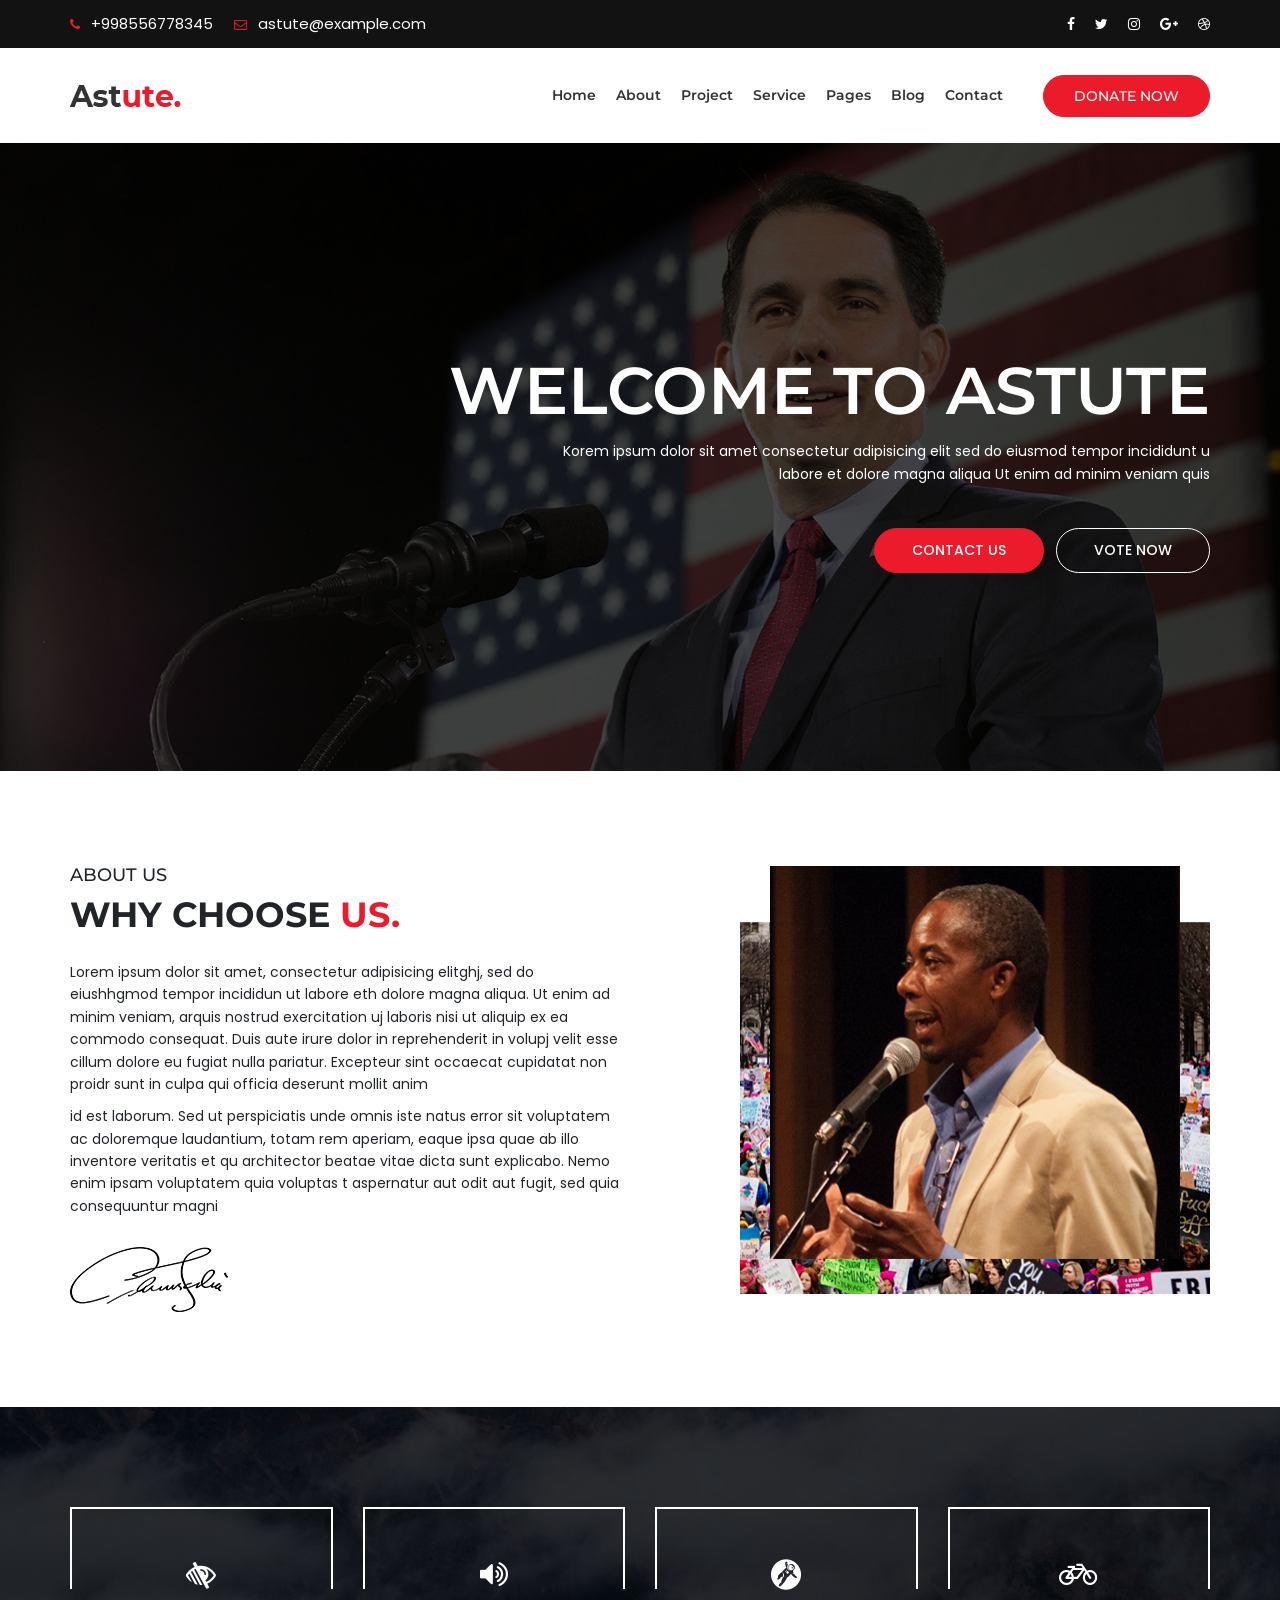
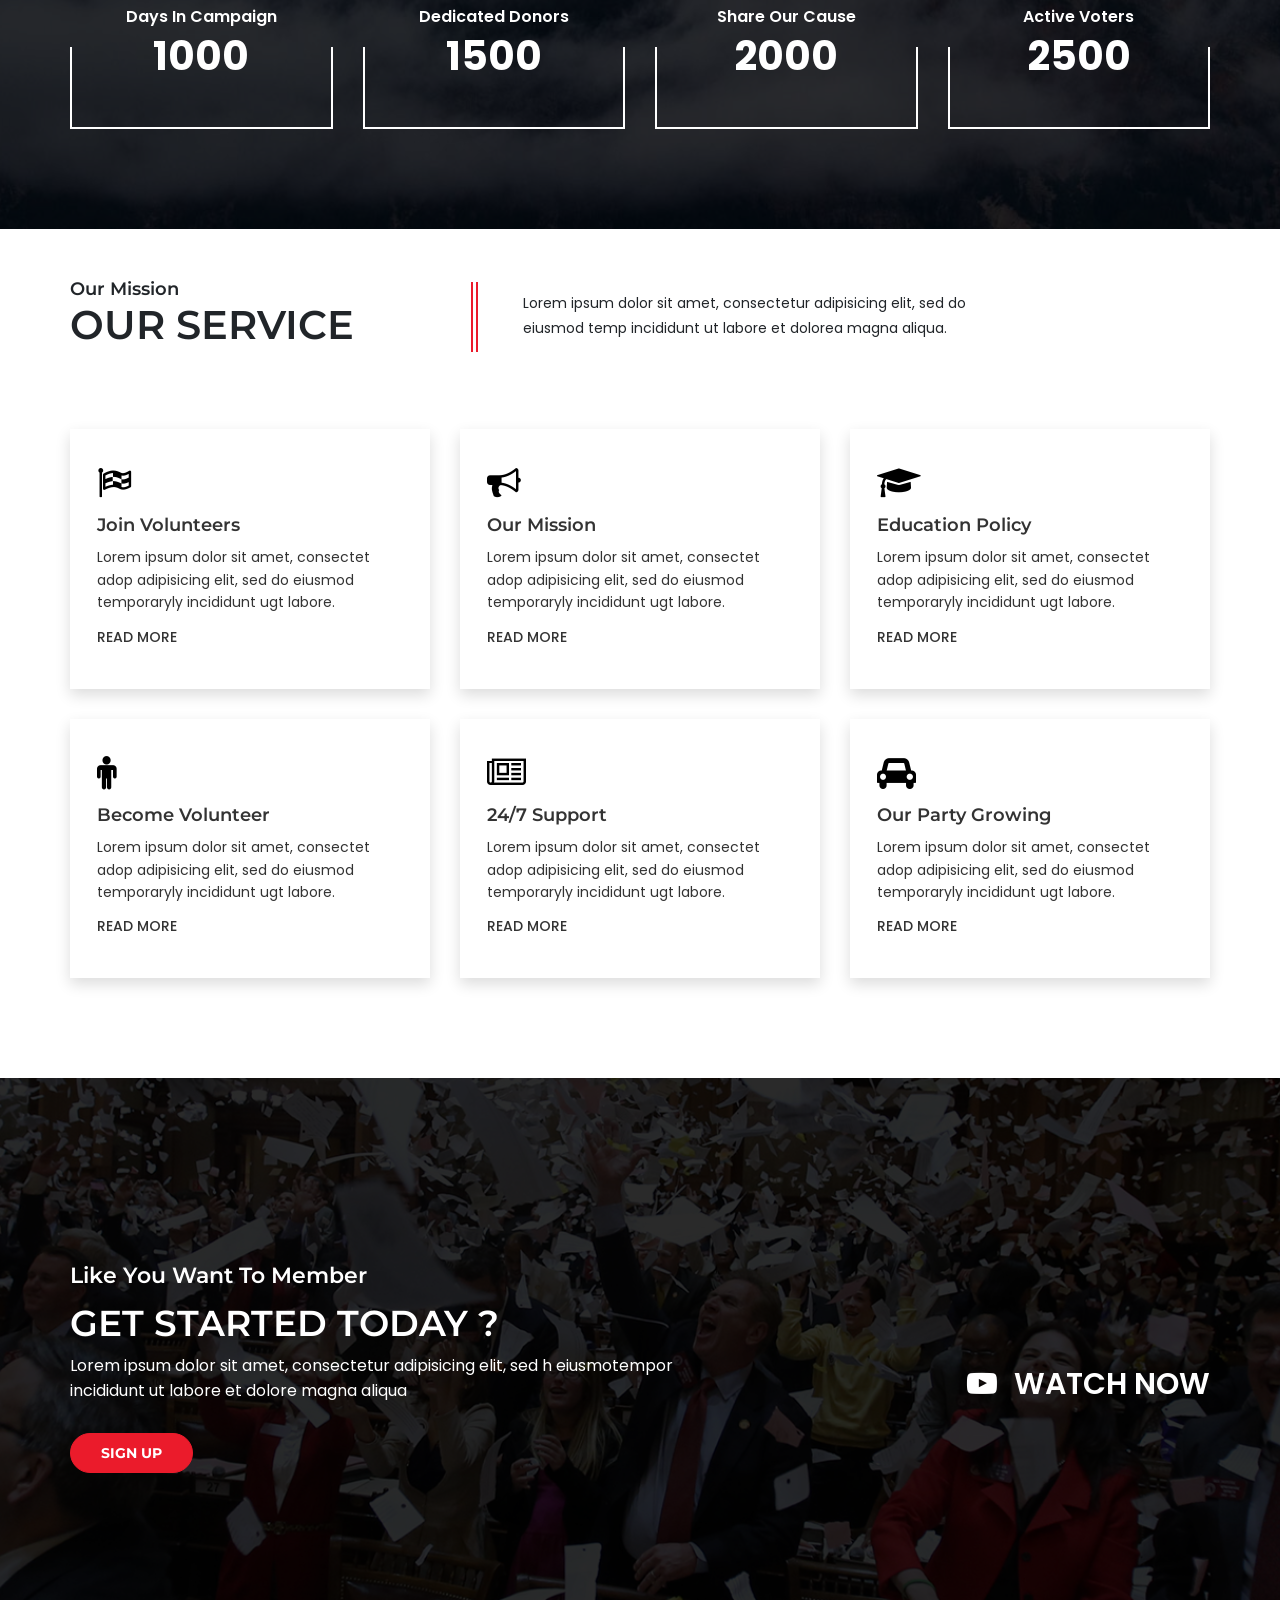
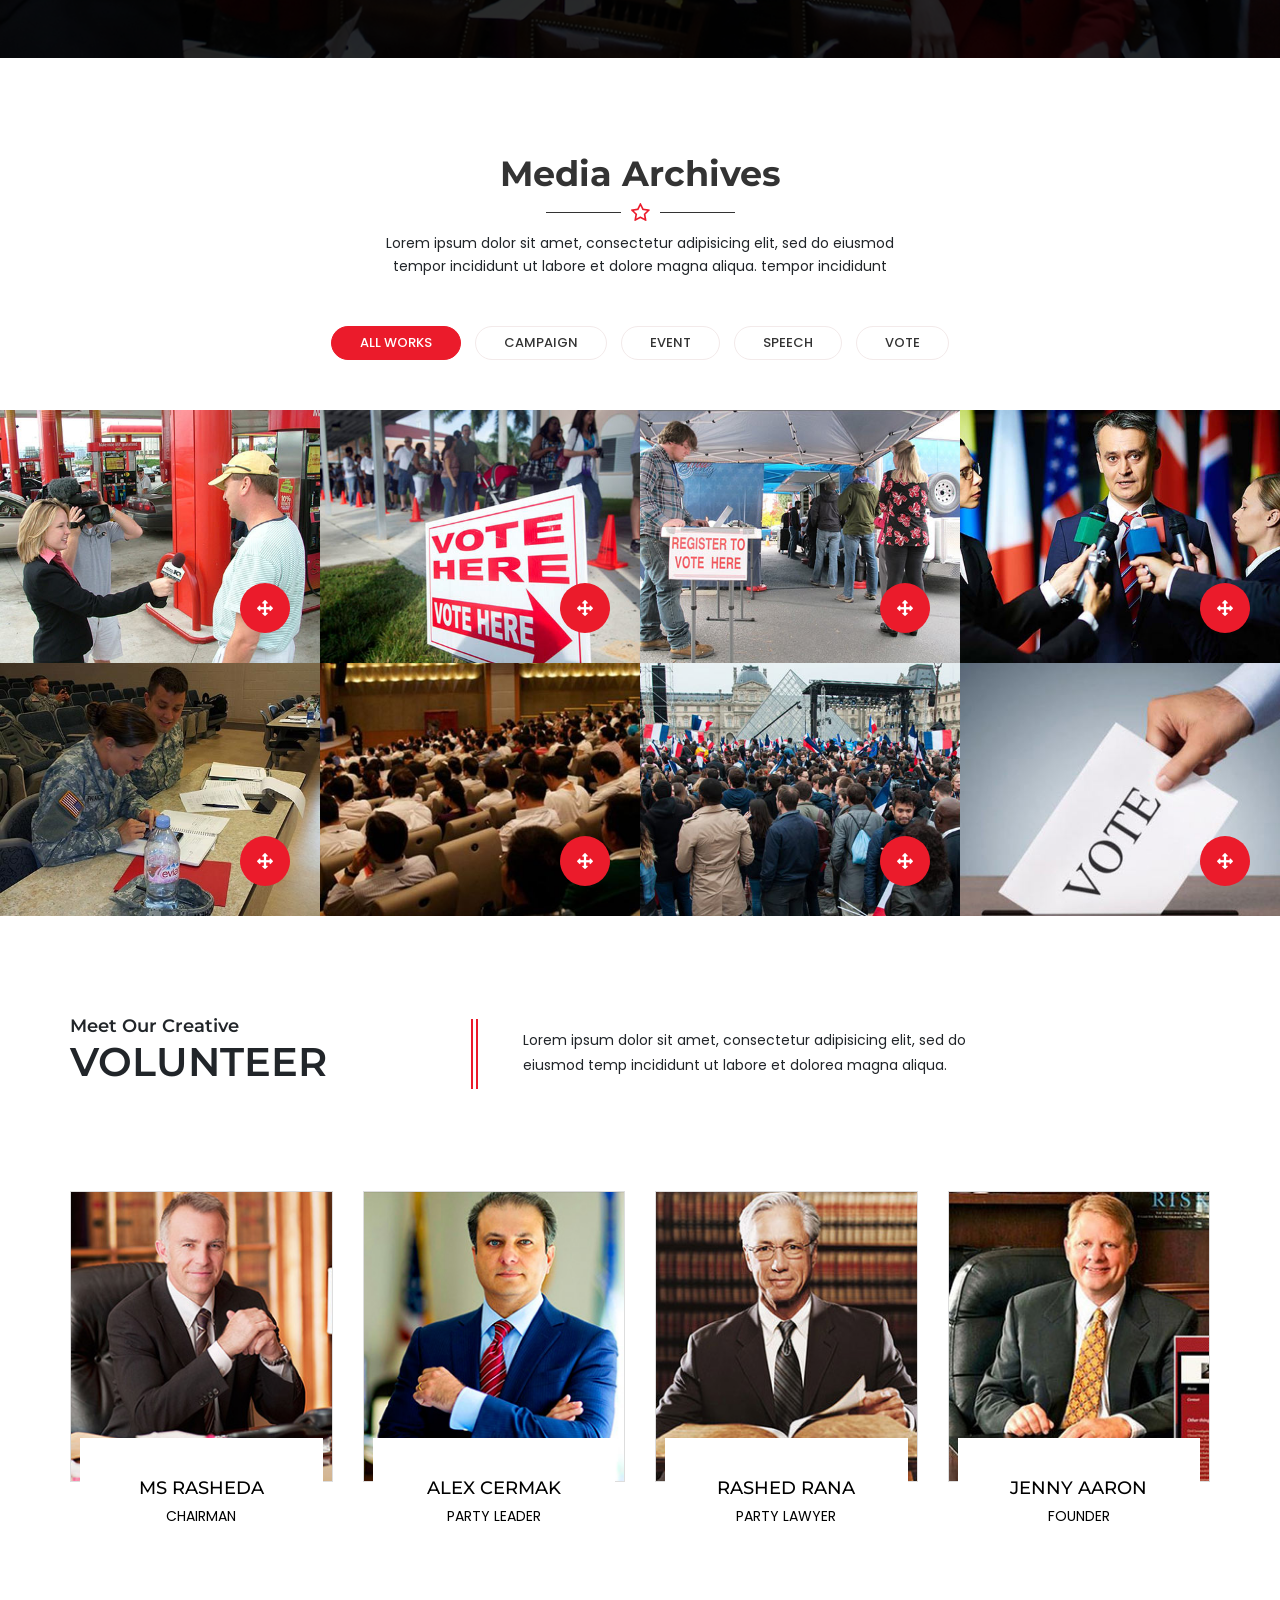
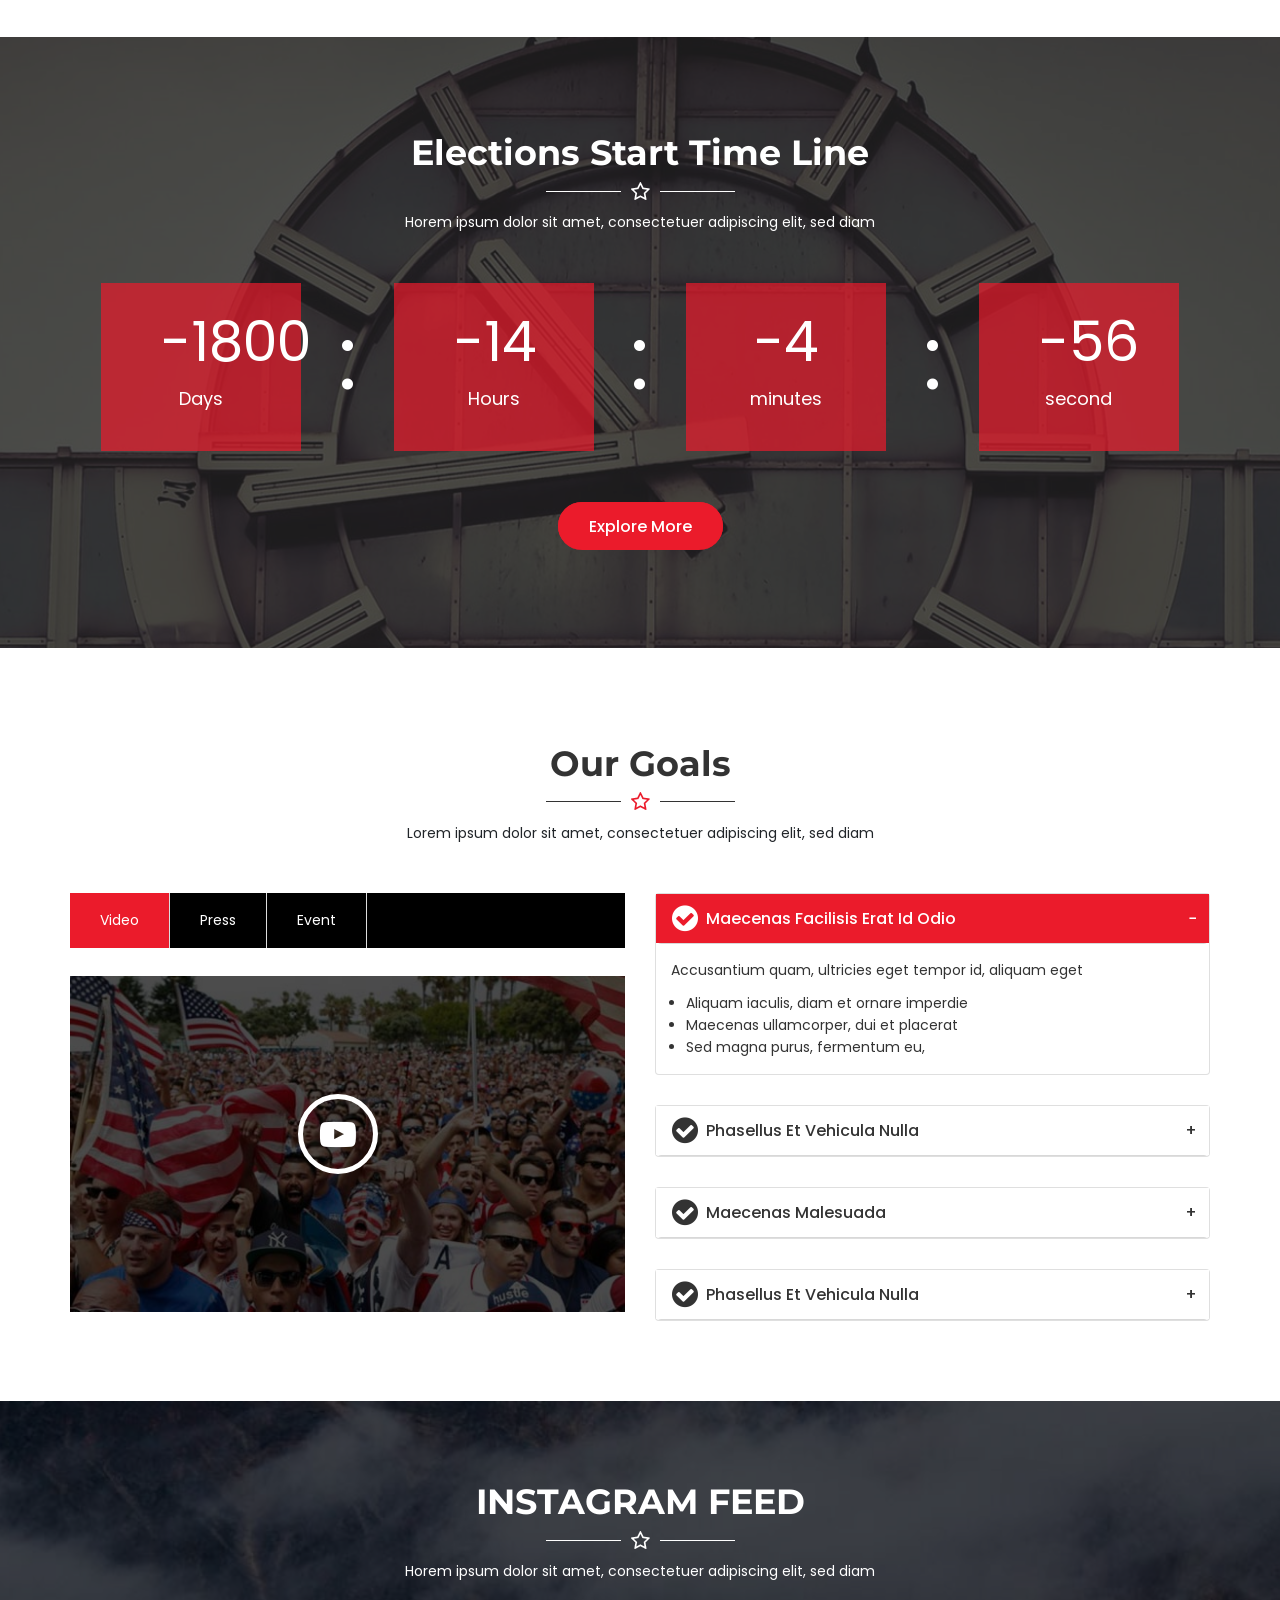
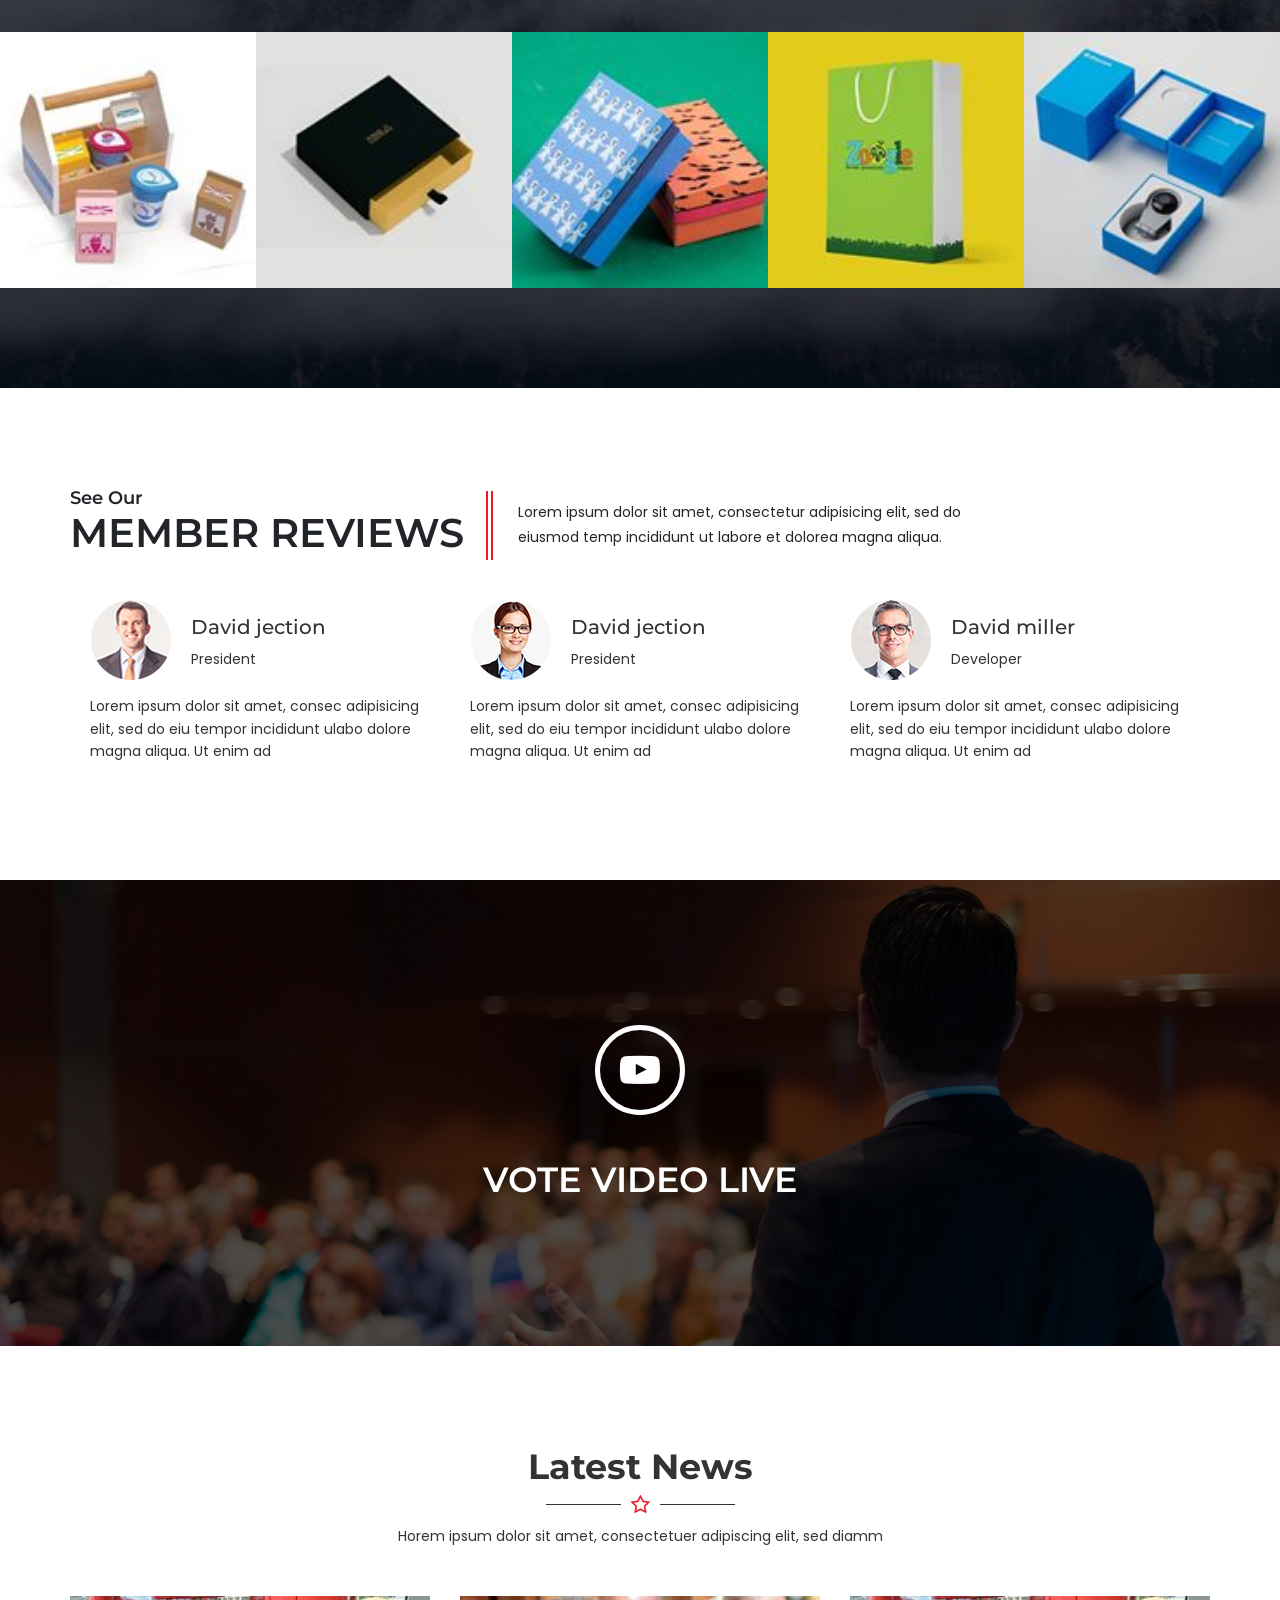
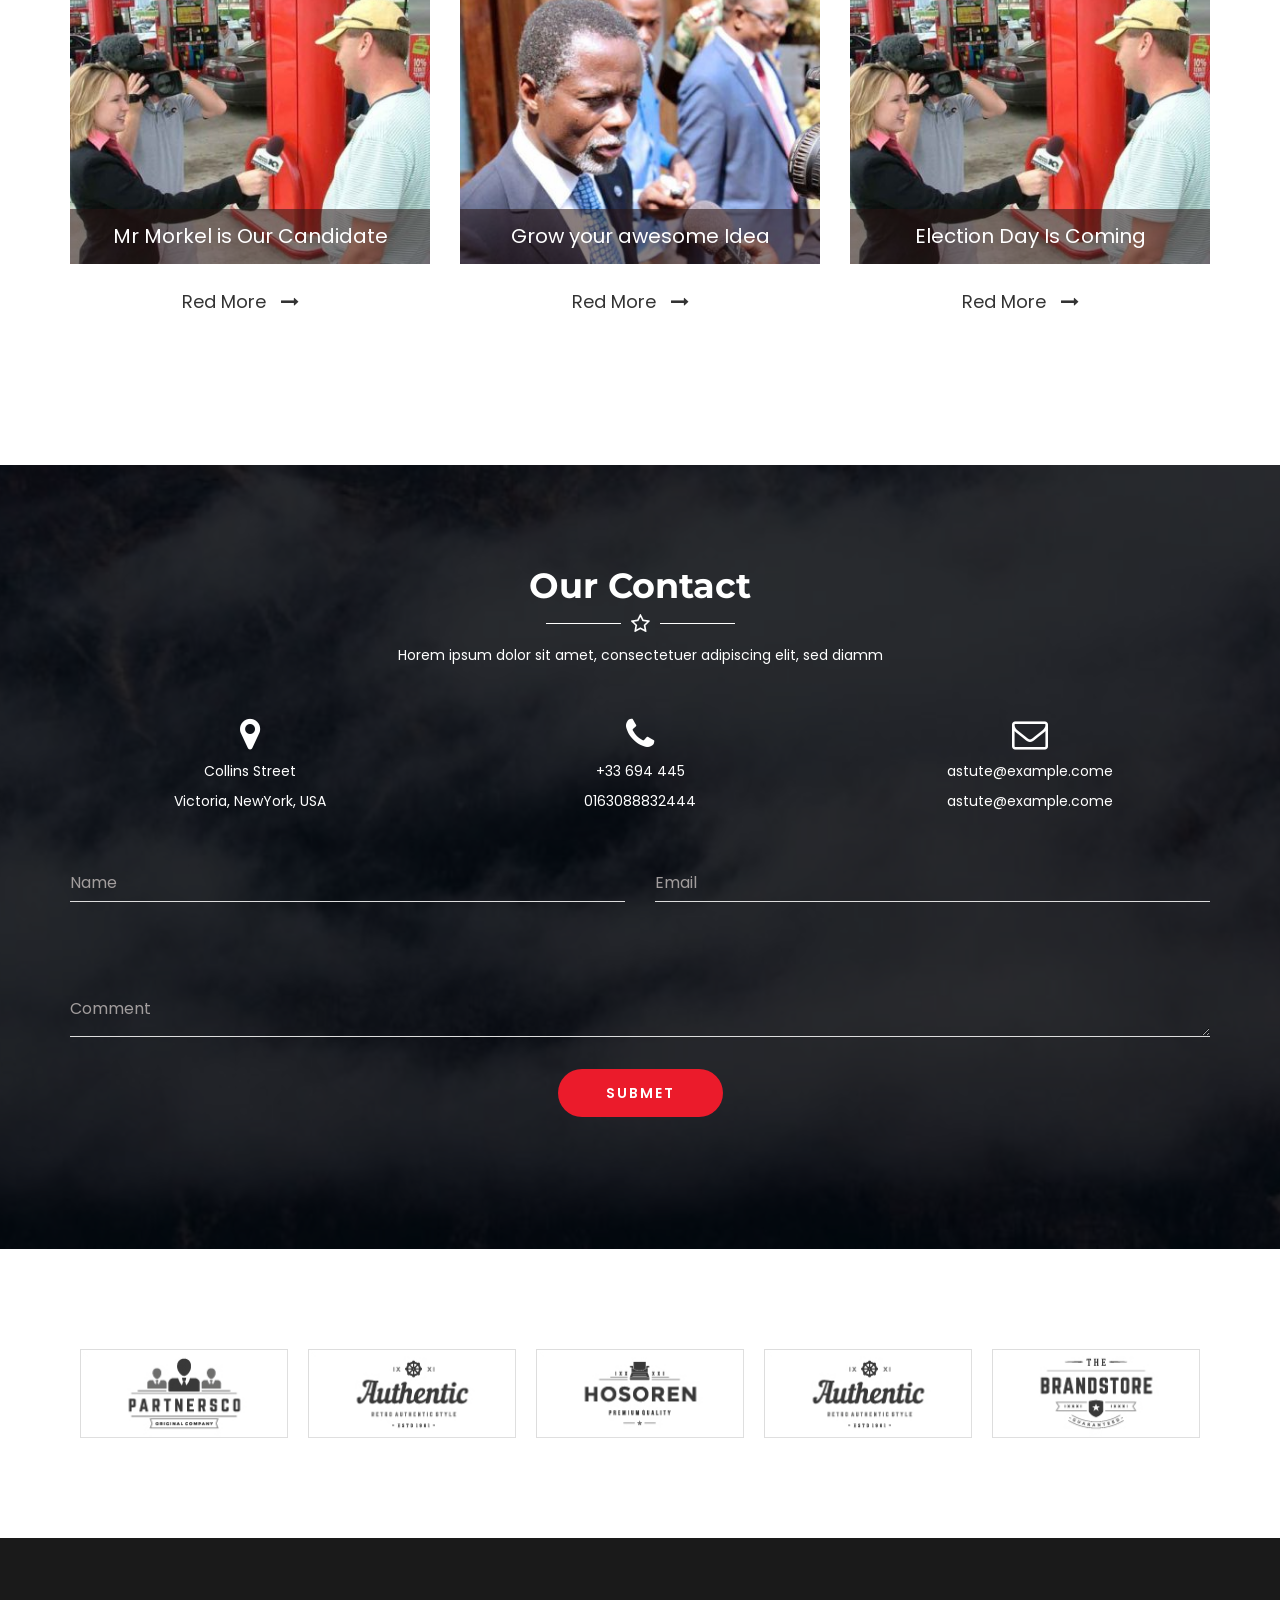
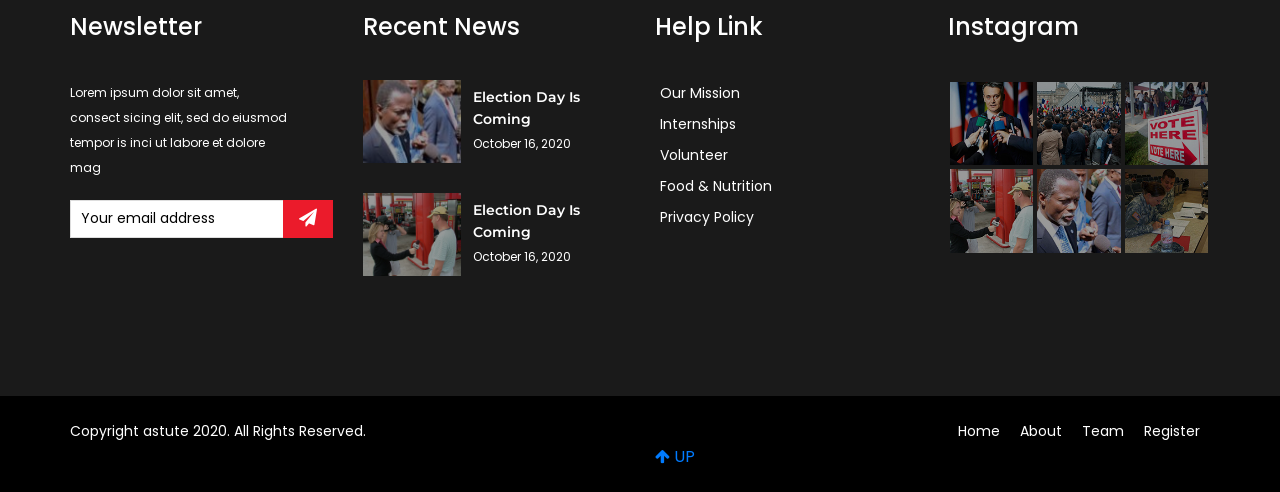
==== commit 8fddd188: "add error check ok" ====
--- a/index.html
+++ b/index.html
@@ -56,9 +56,9 @@
                         </a>
                         <a class="navbar-brand logoBrand2 wow slideInDown" data-wow-duration="2s" href="#"> <img src="./asset/imgs/brand.png" alt="img"> </a>
                         <button class="navbar-toggler" type="button" data-toggle="collapse" data-target="#navbarSupportedContent" aria-controls="navbarSupportedContent" aria-expanded="false" aria-label="Toggle navigation">
-							<div class="bar"></div>
-							<div class="bar"></div>
-							<div class="bar"></div>
+							<span class="bar"></span>
+							<span class="bar"></span>
+							<span class="bar"></span>
 						</button>
                         <div class="collapse navbar-collapse navbar_collapse maincollaps" id="navbarSupportedContent">
                             <ul class="navbar-nav ml-auto main_manu">
@@ -140,7 +140,7 @@
             </div>
         </div>
     </section>
-    <!---start counting-->
+    <!-- start counting -->
     <section class="countain_worp">
         <div class="container">
             <div class="row">
@@ -278,7 +278,7 @@
                 <div class="col-12">
                     <div class="media_header wow fadeInUp" data-wow-duration="2s">
                         <h3 class="media_hed">Media Archives</h3>
-                        <div class="img_star"> <img class="img-fluid" src="./asset/imgs/logoBrand/icon_red.png" class="img-fluid" alt="img"> </div>
+                        <div class="img_star"> <img class="img-fluid" src="./asset/imgs/logoBrand/icon_red.png" alt="img"> </div>
                         <p class="media_prag">Lorem ipsum dolor sit amet, consectetur adipisicing elit, sed do eiusmod tempor incididunt ut labore et dolore magna aliqua. tempor incididunt</p>
                     </div>
                 </div>
@@ -555,7 +555,7 @@
                 <div class="col-12 ">
                     <div class="media_header wow fadeInUp " data-wow-duration="2s ">
                         <h3 class="media_hed ">Elections Start Time Line</h3>
-                        <div class="img_star "> <img class="img-fluid " src="./asset/imgs/logoBrand/icon_fff.png " class="img-fluid " alt="img "> </div>
+                        <div class="img_star "> <img class="img-fluid " src="./asset/imgs/logoBrand/icon_fff.png " alt="img "> </div>
                         <p class="electio_prag ">Horem ipsum dolor sit amet, consectetuer adipiscing elit, sed diam</p>
                     </div>
                 </div>
@@ -607,7 +607,7 @@
                 <div class="col-12 ">
                     <div class=" media_header wow fadeInUp " data-wow-duration="2s ">
                         <h3 class="galasworp_color media_hed ">Our Goals</h3>
-                        <div class="img_star "> <img class="img-fluid " src="./asset/imgs/logoBrand/icon_red.png " class="img-fluid " alt="img "> </div>
+                        <div class="img_star "> <img class="img-fluid " src="./asset/imgs/logoBrand/icon_red.png " alt="img "> </div>
                         <p class="galasworp_color media_prag ">Lorem ipsum dolor sit amet, consectetuer adipiscing elit, sed diam</p>
                     </div>
                 </div>
@@ -616,12 +616,12 @@
                 <div class="col-xl-6 col-lg-6 col-md-12 col-12 ">
                     <div class="goalaeorp_main wow fadeInUp " data-wow-duration="2s ">
                         <ul class="nav nav-pills nav_manu " id="pills-tab" role="tablist">
-                            <li class="nav-item mav_items "> <a class="nav-link active nav_link " id="pills-home-tab" data-toggle="pill " href="#pills-home " role="tab " aria-controls="pills-home " aria-selected="true ">video</a> </li>
-                            <li class="nav-item mav_items "> <a class="nav-link nav_link " id="pills-profile-tab" data-toggle="pill " href="#pills-profile" role="tab " aria-controls="pills-profile " aria-selected="false ">Press</a> </li>
-                            <li class="nav-item mav_items "> <a class="nav-link nav_link " id="pills-contact-tab" data-toggle="pill " href="#pills-contact " role="tab " aria-controls="pills-contact " aria-selected="false ">event</a> </li>
+                            <li class="nav-item mav_items "> <a class="nav-link active nav_link " id="pills-home-tab" data-toggle="pill " href="#pills-home " aria-controls="pills-home ">video</a> </li>
+                            <li class="nav-item mav_items "> <a class="nav-link nav_link " id="pills-profile-tab" data-toggle="pill " href="#pills-profile" aria-controls="pills-profile ">Press</a> </li>
+                            <li class="nav-item mav_items "> <a class="nav-link nav_link " id="pills-contact-tab" data-toggle="pill " href="#pills-contact " aria-controls="pills-contact ">event</a> </li>
                         </ul>
                         <div class="tab-content tab_content " id="pills-tabContent">
-                            <div class="tab_pane tab-pane fade show active " id="pills-home" role="tabpanel " aria-labelledby="pills-home-tab ">
+                            <div class="tab_pane tab-pane fade show active " id="pills-home" aria-labelledby="pills-home-tab ">
                                 <div class="video_worp ">
                                     <div><img src="./asset/imgs/vots.jpg " class="img-fluid img_video " alt="video ">
                                     </div>
@@ -630,7 +630,7 @@
                                     </div>
                                 </div>
                             </div>
-                            <div class="tab-pane fade tab_content " id="pills-profile" role="tabpanel " aria-labelledby="pills-profile-tab ">
+                            <div class="tab-pane fade tab_content " id="pills-profile" aria-labelledby="pills-profile-tab ">
                                 <div class="col-12 ">
                                     <div class="tab_title ">
                                         <h3 class="title_hed ">Cum sociis natoque penatibus et magnis</h3>
@@ -641,7 +641,7 @@
                                     </div>
                                 </div>
                             </div>
-                            <div class="tab-pane fade tab_content " id="pills-contact" role="tabpanel " aria-labelledby="pills-contact-tab ">
+                            <div class="tab-pane fade tab_content " id="pills-contact" aria-labelledby="pills-contact-tab ">
                                 <div class="row ">
                                     <div class="col-12 ">
                                         <div class="mediamanu ">
@@ -793,7 +793,7 @@
                 <div class="col-12 ">
                     <div class=" media_header wow fadeInUp " data-wow-duration="2s ">
                         <h3 class="galasworp_color media_hed ">INSTAGRAM FEED</h3>
-                        <div class="img_star "> <img class="img-fluid " src="./asset/imgs/logoBrand/icon_fff.png " class="img-fluid " alt="img "> </div>
+                        <div class="img_star "> <img class="img-fluid " src="./asset/imgs/logoBrand/icon_fff.png " alt="img "> </div>
                         <p class="galasworp_color media_prag ">Horem ipsum dolor sit amet, consectetuer adipiscing elit, sed diam</p>
                     </div>
                 </div>
@@ -839,7 +839,7 @@
                         <div class="main_slieda_ttstmonials ">
                             <div class="test_slid_items ">
                                 <div class="test_item ">
-                                    <div class="list_item "> <img class="img-fluid imgcercal " src="./asset/imgs/19 (1).jpg " alt="img "> </div>
+                                    <div class="list_item "> <img class="img-fluid imgcercal " src="./asset/imgs/19a(1).jpg " alt="img "> </div>
                                     <div class="test_title ">
                                         <h3 class="slid_hed ">Chicana males </h3>
                                         <p class="slid_pra ">Founder</p>
@@ -859,7 +859,7 @@
                             </div>
                             <div class="test_slid_items">
                                 <div class="test_item ">
-                                    <div class="list_item "> <img class="img-fluid imgcercal " src="./asset/imgs/19 (1).jpg " alt="img "> </div>
+                                    <div class="list_item "> <img class="img-fluid imgcercal " src="./asset/imgs/19a(1).jpg " alt="img "> </div>
                                     <div class="test_title ">
                                         <h3 class="slid_hed ">David jection </h3>
                                         <p class="slid_pra ">President</p>
@@ -1008,7 +1008,7 @@
                         <div class="col-xl-6 col-lg-6 col-md-12 col-12 ">
                             <form class="main_form wow fadeInUp " data-wow-duration="2s ">
                                 <div class="inputItem ">
-                                    <input type="text " class="form-control " placeholder="Name " onfocus="this.placeholder='' " onblur="this.placeholder='Name' ">
+                                    <input type="text" class="form-control" placeholder="Name" onfocus="this.placeholder='' " onblur="this.placeholder='Name'">
                                     <div class="underLine "></div>
                                 </div>
                             </form>
@@ -1016,36 +1016,37 @@
                         <div class="col-xl-6 col-lg-6 col-md-12 col-12 ">
                             <form class="main_form wow fadeInUp " data-wow-duration="2s ">
                                 <div class="inputItem ">
-                                    <input type="email " class="form-control " placeholder="Email " onfocus="this.placeholder='' " onblur="this.placeholder='Email' ">
+                                    <input type="email" class="form-control " placeholder="Email" onfocus="this.placeholder='' " onblur="this.placeholder='Email'">
                                     <div class="underLine "></div>
                                 </div>
                             </form>
                         </div>
                         <div class="col-12 ">
-                            <form class="main_form wow fadeInUp " data-wow-duration="2s ">
+                            <form class="main_form wow fadeInUp" data-wow-duration="2s ">
                                 <div class="form-group from_group ">
-                                    <textarea class="form-control textAria " placeholder="Comment " onfocus="this.placeholder='' " onblur="this.placeholder='Comment' "></textarea>
-                                    <div class="underLine "></div>
+                                    <textarea class="form-control textAria" placeholder="Comment" onfocus="this.placeholder=''" onblur="this.placeholder='Comment'"></textarea>
+                                    <div class="underLine"></div>
                                 </div>
                             </form>
                         </div>
                     </div>
                     <div class="col-12 ">
-                        <div class="counter_bnt wow fadeInUp " data-wow-duration="2s "> <a href="# ">submet</a> </div>
-                    </div>
-                </div>
-            </div>
+                        <div class="counter_bnt wow fadeInUp" data-wow-duration="2s "> <a href="#">submet</a> </div>
+                    </div>
+                </div>
+            </div>
+        </div>
     </section>
     <!--start brand -->
     <section class="brand_worp ">
         <div class="container ">
             <div class="row ">
                 <div class="col-12 brabd_slied wow fadeInUp " data-wow-duration="2s ">
-                    <div class="brand_item "> <img src="./asset/imgs/logoBrand/b1 (1).jpg " class="img-fluid " alt="img ">
+                    <div class="brand_item "> <img src="./asset/imgs/logoBrand/b1a(1).jpg " class="img-fluid " alt="img ">
                     </div>
                     <div class="brand_item "> <img src="./asset/imgs/logoBrand/b3.jpg " class="img-fluid " alt="img ">
                     </div>
-                    <div class="brand_item "> <img src="./asset/imgs/logoBrand/b1 (1).jpg " class="img-fluid " alt="img ">
+                    <div class="brand_item "> <img src="./asset/imgs/logoBrand/b1a(1).jpg " class="img-fluid " alt="img ">
                     </div>
                     <div class="brand_item "> <img src="./asset/imgs/logoBrand/b2.jpg " class="img-fluid " alt="img ">
                     </div>
@@ -1076,10 +1077,10 @@
                         <h4 class="hednews "> Newsletter </h4>
                         <p class="pranews "> Lorem ipsum dolor sit amet, consect sicing elit, sed do eiusmod tempor is inci ut labore et dolore mag </p>
                         <form>
-                            <div class="mail_formet ">
-                                <div class="inputfrom ">
-                                    <input type="text " name="email " class="mail_from " placeholder="Your email address ">
-                                    <button type="submit " class="buton btn "> <i class="fa fa-paper-plane "></i> </button>
+                            <div class="mail_formet">
+                                <div class="inputfrom">
+                                    <input type="text" name="email " class="mail_from" placeholder="Your email address">
+                                    <button type="submit" class="buton btn"> <i class="fa fa-paper-plane"></i> </button>
                                 </div>
                             </div>
                         </form>
